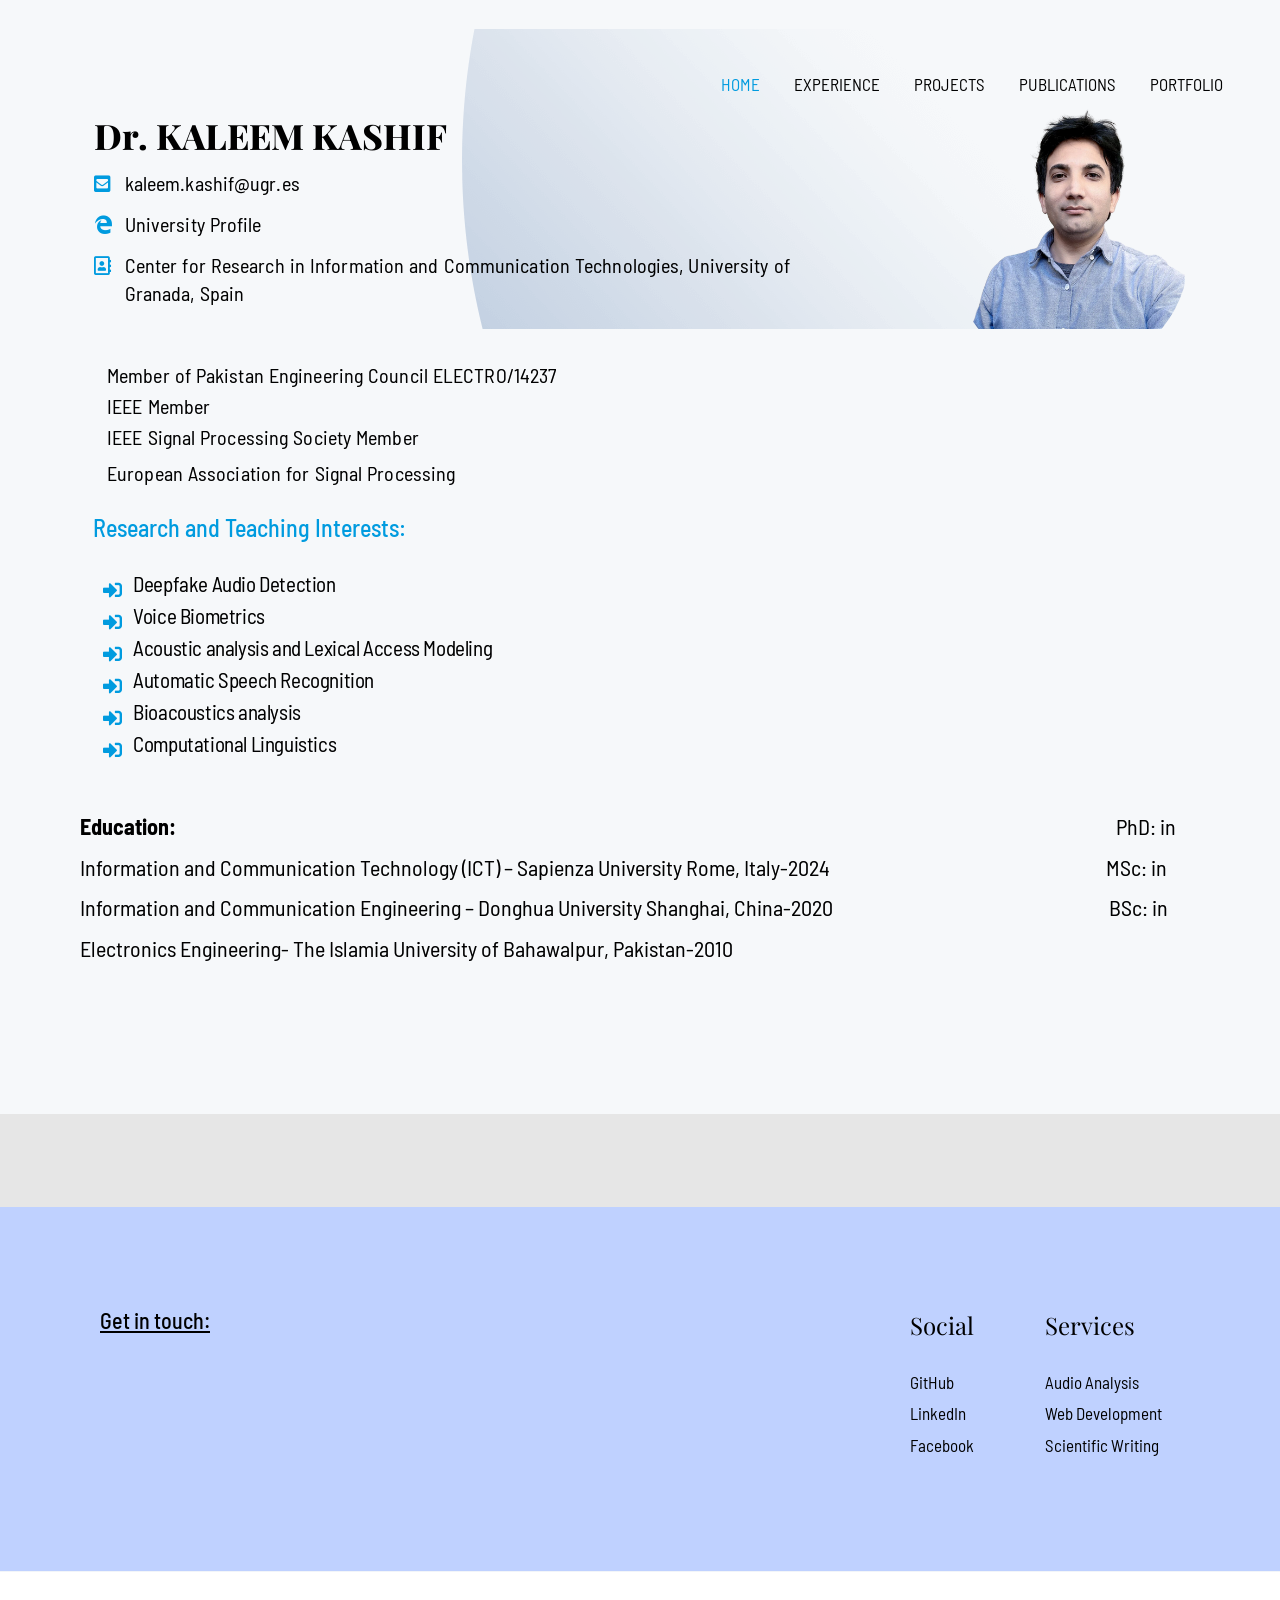
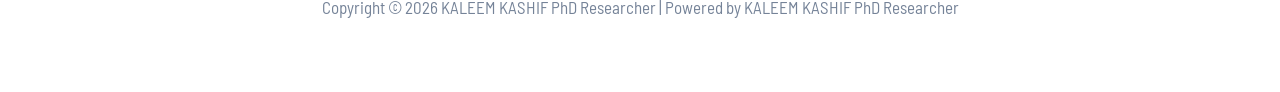
==== index.html @ 195ea8cd "Initial website upload" ====
<!DOCTYPE html>
<html lang="en-US">

<!-- Mirrored from engrkaleemkashif.com/ by HTTrack Website Copier/3.x [XR&CO'2014], Fri, 05 Jun 2026 17:39:29 GMT -->
<!-- Added by HTTrack --><meta http-equiv="content-type" content="text/html;charset=UTF-8" /><!-- /Added by HTTrack -->
<head>
<meta charset="UTF-8">
<meta name="viewport" content="width=device-width, initial-scale=1">
	<link rel="profile" href="https://gmpg.org/xfn/11"> 
	<title>KALEEM KASHIF PhD Researcher &#8211; KALEEM KASHIF PhD Researcher</title>
<meta name='robots' content='max-image-preview:large' />
<link rel='dns-prefetch' href='http://fonts.googleapis.com/' />
<link href='https://fonts.googleapis.com/' rel='preconnect' />
<link href='https://fonts.gstatic.com/' crossorigin='anonymous' rel='preconnect' />
<link rel="alternate" type="application/rss+xml" title="KALEEM KASHIF PhD Researcher &raquo; Feed" href="index.php/feed/index.html" />
<link rel="alternate" type="application/rss+xml" title="KALEEM KASHIF PhD Researcher &raquo; Comments Feed" href="index.php/comments/feed/index.html" />
<link rel="alternate" title="oEmbed (JSON)" type="application/json+oembed" href="index.php/wp-json/oembed/1.0/embed916d.json?url=https%3A%2F%2Fengrkaleemkashif.com%2F" />
<link rel="alternate" title="oEmbed (XML)" type="text/xml+oembed" href="index.php/wp-json/oembed/1.0/embedc854?url=https%3A%2F%2Fengrkaleemkashif.com%2F&amp;format=xml" />
<style id="wp-img-auto-sizes-contain-inline-css">
img:is([sizes=auto i],[sizes^="auto," i]){contain-intrinsic-size:3000px 1500px}
/*# sourceURL=wp-img-auto-sizes-contain-inline-css */
</style>
<link rel='stylesheet' id='astra-theme-css-css' href='wp-content/themes/astra/assets/css/minified/main.min9ca4.css?ver=4.13.4' media='all' />
<style id="astra-theme-css-inline-css">
.ast-no-sidebar .entry-content .alignfull {margin-left: calc( -50vw + 50%);margin-right: calc( -50vw + 50%);max-width: 100vw;width: 100vw;}.ast-no-sidebar .entry-content .alignwide {margin-left: calc(-41vw + 50%);margin-right: calc(-41vw + 50%);max-width: unset;width: unset;}.ast-no-sidebar .entry-content .alignfull .alignfull,.ast-no-sidebar .entry-content .alignfull .alignwide,.ast-no-sidebar .entry-content .alignwide .alignfull,.ast-no-sidebar .entry-content .alignwide .alignwide,.ast-no-sidebar .entry-content .wp-block-column .alignfull,.ast-no-sidebar .entry-content .wp-block-column .alignwide{width: 100%;margin-left: auto;margin-right: auto;}.wp-block-gallery,.blocks-gallery-grid {margin: 0;}.wp-block-separator {max-width: 100px;}.wp-block-separator.is-style-wide,.wp-block-separator.is-style-dots {max-width: none;}.entry-content .has-2-columns .wp-block-column:first-child {padding-right: 10px;}.entry-content .has-2-columns .wp-block-column:last-child {padding-left: 10px;}@media (max-width: 782px) {.entry-content .wp-block-columns .wp-block-column {flex-basis: 100%;}.entry-content .has-2-columns .wp-block-column:first-child {padding-right: 0;}.entry-content .has-2-columns .wp-block-column:last-child {padding-left: 0;}}body .entry-content .wp-block-latest-posts {margin-left: 0;}body .entry-content .wp-block-latest-posts li {list-style: none;}.ast-no-sidebar .ast-container .entry-content .wp-block-latest-posts {margin-left: 0;}.ast-header-break-point .entry-content .alignwide {margin-left: auto;margin-right: auto;}.entry-content .blocks-gallery-item img {margin-bottom: auto;}.wp-block-pullquote {border-top: 4px solid #555d66;border-bottom: 4px solid #555d66;color: #40464d;}:root{--ast-post-nav-space:0;--ast-container-default-xlg-padding:6.67em;--ast-container-default-lg-padding:5.67em;--ast-container-default-slg-padding:4.34em;--ast-container-default-md-padding:3.34em;--ast-container-default-sm-padding:6.67em;--ast-container-default-xs-padding:2.4em;--ast-container-default-xxs-padding:1.4em;--ast-code-block-background:#EEEEEE;--ast-comment-inputs-background:#FAFAFA;--ast-normal-container-width:1200px;--ast-narrow-container-width:750px;--ast-blog-title-font-weight:normal;--ast-blog-meta-weight:inherit;--ast-global-color-primary:var(--ast-global-color-5);--ast-global-color-secondary:var(--ast-global-color-4);--ast-global-color-alternate-background:var(--ast-global-color-7);--ast-global-color-subtle-background:var(--ast-global-color-6);--ast-bg-style-guide:var( --ast-global-color-secondary,var(--ast-global-color-5) );--ast-shadow-style-guide:0px 0px 4px 0 #00000057;--ast-global-dark-bg-style:#fff;--ast-global-dark-lfs:#fbfbfb;--ast-widget-bg-color:#fafafa;--ast-wc-container-head-bg-color:#fbfbfb;--ast-title-layout-bg:#eeeeee;--ast-search-border-color:#e7e7e7;--ast-lifter-hover-bg:#e6e6e6;--ast-gallery-block-color:#000;--srfm-color-input-label:var(--ast-global-color-2);}html{font-size:106.25%;}a,.page-title{color:var(--ast-global-color-2);}a:hover,a:focus{color:var(--ast-global-color-1);}body,button,input,select,textarea,.ast-button,.ast-custom-button{font-family:'Barlow Semi Condensed',sans-serif;font-weight:400;font-size:17px;font-size:1rem;}blockquote{color:var(--ast-global-color-3);}h1,h2,h3,h4,h5,h6,.entry-content :where(h1,h2,h3,h4,h5,h6),.site-title,.site-title a{font-family:'Barlow Semi Condensed',sans-serif;font-weight:500;}.site-title{font-size:35px;font-size:2.0588235294118rem;display:block;}.site-header .site-description{font-size:15px;font-size:0.88235294117647rem;display:block;}.entry-title{font-size:30px;font-size:1.7647058823529rem;}.archive .ast-article-post .ast-article-inner,.blog .ast-article-post .ast-article-inner,.archive .ast-article-post .ast-article-inner:hover,.blog .ast-article-post .ast-article-inner:hover{overflow:hidden;}h1,.entry-content :where(h1){font-size:83px;font-size:4.8823529411765rem;font-weight:800;font-family:'Playfair Display',serif;line-height:1.4em;}h2,.entry-content :where(h2){font-size:50px;font-size:2.9411764705882rem;font-weight:800;font-family:'Playfair Display',serif;line-height:1.3em;}h3,.entry-content :where(h3){font-size:35px;font-size:2.0588235294118rem;font-weight:800;font-family:'Playfair Display',serif;line-height:1.3em;}h4,.entry-content :where(h4){font-size:22px;font-size:1.2941176470588rem;line-height:1.2em;font-family:'Barlow Semi Condensed',sans-serif;}h5,.entry-content :where(h5){font-size:20px;font-size:1.1764705882353rem;line-height:1.2em;font-family:'Barlow Semi Condensed',sans-serif;}h6,.entry-content :where(h6){font-size:17px;font-size:1rem;line-height:1.25em;font-family:'Barlow Semi Condensed',sans-serif;}::selection{background-color:var(--ast-global-color-0);color:#ffffff;}body,h1,h2,h3,h4,h5,h6,.entry-title a,.entry-content :where(h1,h2,h3,h4,h5,h6){color:var(--ast-global-color-3);}.tagcloud a:hover,.tagcloud a:focus,.tagcloud a.current-item{color:#ffffff;border-color:var(--ast-global-color-2);background-color:var(--ast-global-color-2);}input:focus,input[type="text"]:focus,input[type="email"]:focus,input[type="url"]:focus,input[type="password"]:focus,input[type="reset"]:focus,input[type="search"]:focus,textarea:focus{border-color:var(--ast-global-color-2);}input[type="radio"]:checked,input[type=reset],input[type="checkbox"]:checked,input[type="checkbox"]:hover:checked,input[type="checkbox"]:focus:checked,input[type=range]::-webkit-slider-thumb{border-color:var(--ast-global-color-2);background-color:var(--ast-global-color-2);box-shadow:none;}.site-footer a:hover + .post-count,.site-footer a:focus + .post-count{background:var(--ast-global-color-2);border-color:var(--ast-global-color-2);}.single .nav-links .nav-previous,.single .nav-links .nav-next{color:var(--ast-global-color-2);}.entry-meta,.entry-meta *{line-height:1.45;color:var(--ast-global-color-2);}.entry-meta a:not(.ast-button):hover,.entry-meta a:not(.ast-button):hover *,.entry-meta a:not(.ast-button):focus,.entry-meta a:not(.ast-button):focus *,.page-links > .page-link,.page-links .page-link:hover,.post-navigation a:hover{color:var(--ast-global-color-1);}#cat option,.secondary .calendar_wrap thead a,.secondary .calendar_wrap thead a:visited{color:var(--ast-global-color-2);}.secondary .calendar_wrap #today,.ast-progress-val span{background:var(--ast-global-color-2);}.secondary a:hover + .post-count,.secondary a:focus + .post-count{background:var(--ast-global-color-2);border-color:var(--ast-global-color-2);}.calendar_wrap #today > a{color:#ffffff;}.page-links .page-link,.single .post-navigation a{color:var(--ast-global-color-2);}.ast-search-menu-icon .search-form button.search-submit{padding:0 4px;}.ast-search-menu-icon form.search-form{padding-right:0;}.ast-header-search .ast-search-menu-icon.ast-dropdown-active .search-form,.ast-header-search .ast-search-menu-icon.ast-dropdown-active .search-field:focus{transition:all 0.2s;}.search-form input.search-field:focus{outline:none;}.ast-mobile-header-content .ast-builder-layout-element:not(.ast-builder-menu):not(.ast-header-divider-element),.ast-mobile-popup-content .ast-builder-layout-element:not(.ast-builder-menu):not(.ast-header-divider-element){padding:15px 20px;}.widget-title,.widget .wp-block-heading{font-size:24px;font-size:1.4117647058824rem;color:var(--ast-global-color-3);}.ast-search-menu-icon.slide-search a:focus-visible:focus-visible,.astra-search-icon:focus-visible,#close:focus-visible,a:focus-visible,.ast-menu-toggle:focus-visible,.site .skip-link:focus-visible,.wp-block-loginout input:focus-visible,.wp-block-search.wp-block-search__button-inside .wp-block-search__inside-wrapper,.ast-header-navigation-arrow:focus-visible,.ast-orders-table__row .ast-orders-table__cell:focus-visible,a#ast-apply-coupon:focus-visible,#ast-apply-coupon:focus-visible,#close:focus-visible,.button.search-submit:focus-visible,#search_submit:focus,.normal-search:focus-visible,.ast-header-account-wrap:focus-visible,.astra-cart-drawer-close:focus,.ast-single-variation:focus,.ast-button:focus,.ast-builder-button-wrap:has(.ast-custom-button-link:focus),.ast-builder-button-wrap .ast-custom-button-link:focus{outline-style:dotted;outline-color:inherit;outline-width:thin;}input:focus,input[type="text"]:focus,input[type="email"]:focus,input[type="url"]:focus,input[type="password"]:focus,input[type="reset"]:focus,input[type="search"]:focus,input[type="number"]:focus,textarea:focus,.wp-block-search__input:focus,[data-section="section-header-mobile-trigger"] .ast-button-wrap .ast-mobile-menu-trigger-minimal:focus,.ast-mobile-popup-drawer.active .menu-toggle-close:focus,#ast-scroll-top:focus,#coupon_code:focus,#ast-coupon-code:focus{border-style:dotted;border-color:inherit;border-width:thin;}input{outline:none;}.ast-logo-title-inline .site-logo-img{padding-right:1em;}body .ast-oembed-container *{position:absolute;top:0;width:100%;height:100%;left:0;}body .wp-block-embed-pocket-casts .ast-oembed-container *{position:unset;}.ast-single-post-featured-section + article {margin-top: 2em;}.site-content .ast-single-post-featured-section img {width: 100%;overflow: hidden;object-fit: cover;}.site > .ast-single-related-posts-container {margin-top: 0;}@media (min-width: 922px) {.ast-desktop .ast-container--narrow {max-width: var(--ast-narrow-container-width);margin: 0 auto;}}.ast-page-builder-template .hentry {margin: 0;}.ast-page-builder-template .site-content > .ast-container {max-width: 100%;padding: 0;}.ast-page-builder-template .site .site-content #primary {padding: 0;margin: 0;}.ast-page-builder-template .no-results {text-align: center;margin: 4em auto;}.ast-page-builder-template .ast-pagination {padding: 2em;}.ast-page-builder-template .entry-header.ast-no-title.ast-no-thumbnail {margin-top: 0;}.ast-page-builder-template .entry-header.ast-header-without-markup {margin-top: 0;margin-bottom: 0;}.ast-page-builder-template .entry-header.ast-no-title.ast-no-meta {margin-bottom: 0;}.ast-page-builder-template.single .post-navigation {padding-bottom: 2em;}.ast-page-builder-template.single-post .site-content > .ast-container {max-width: 100%;}.ast-page-builder-template .entry-header {margin-top: 4em;margin-left: auto;margin-right: auto;padding-left: 20px;padding-right: 20px;}.single.ast-page-builder-template .entry-header {padding-left: 20px;padding-right: 20px;}.ast-page-builder-template .ast-archive-description {margin: 4em auto 0;padding-left: 20px;padding-right: 20px;}.ast-page-builder-template.ast-no-sidebar .entry-content .alignwide {margin-left: 0;margin-right: 0;}@media (max-width:921.99px){#ast-desktop-header{display:none;}}@media (min-width:922px){#ast-mobile-header{display:none;}}.wp-block-buttons.aligncenter{justify-content:center;}@media (max-width:921px){.ast-theme-transparent-header #primary,.ast-theme-transparent-header #secondary{padding:0;}}@media (max-width:921px){.ast-plain-container.ast-no-sidebar #primary{padding:0;}}.ast-plain-container.ast-no-sidebar #primary{margin-top:0;margin-bottom:0;}@media (min-width:1200px){.wp-block-group .has-background{padding:20px;}}@media (min-width:1200px){.ast-no-sidebar.ast-separate-container .entry-content .wp-block-group.alignwide,.ast-no-sidebar.ast-separate-container .entry-content .wp-block-cover.alignwide{margin-left:-20px;margin-right:-20px;padding-left:20px;padding-right:20px;}.ast-no-sidebar.ast-separate-container .entry-content .wp-block-cover.alignfull,.ast-no-sidebar.ast-separate-container .entry-content .wp-block-group.alignfull{margin-left:-6.67em;margin-right:-6.67em;padding-left:6.67em;padding-right:6.67em;}}@media (min-width:1200px){.wp-block-cover-image.alignwide .wp-block-cover__inner-container,.wp-block-cover.alignwide .wp-block-cover__inner-container,.wp-block-cover-image.alignfull .wp-block-cover__inner-container,.wp-block-cover.alignfull .wp-block-cover__inner-container{width:100%;}}.wp-block-columns{margin-bottom:unset;}.wp-block-image.size-full{margin:2rem 0;}.wp-block-separator.has-background{padding:0;}.wp-block-gallery{margin-bottom:1.6em;}.wp-block-group{padding-top:4em;padding-bottom:4em;}.wp-block-group__inner-container .wp-block-columns:last-child,.wp-block-group__inner-container :last-child,.wp-block-table table{margin-bottom:0;}.blocks-gallery-grid{width:100%;}.wp-block-navigation-link__content{padding:5px 0;}.wp-block-group .wp-block-group .has-text-align-center,.wp-block-group .wp-block-column .has-text-align-center{max-width:100%;}.has-text-align-center{margin:0 auto;}@media (min-width:1200px){.wp-block-cover__inner-container,.alignwide .wp-block-group__inner-container,.alignfull .wp-block-group__inner-container{max-width:1200px;margin:0 auto;}.wp-block-group.alignnone,.wp-block-group.aligncenter,.wp-block-group.alignleft,.wp-block-group.alignright,.wp-block-group.alignwide,.wp-block-columns.alignwide{margin:2rem 0 1rem 0;}}@media (max-width:1200px){.wp-block-group{padding:3em;}.wp-block-group .wp-block-group{padding:1.5em;}.wp-block-columns,.wp-block-column{margin:1rem 0;}}@media (min-width:921px){.wp-block-columns .wp-block-group{padding:2em;}}@media (max-width:544px){.wp-block-cover-image .wp-block-cover__inner-container,.wp-block-cover .wp-block-cover__inner-container{width:unset;}.wp-block-cover,.wp-block-cover-image{padding:2em 0;}.wp-block-group,.wp-block-cover{padding:2em;}.wp-block-media-text__media img,.wp-block-media-text__media video{width:unset;max-width:100%;}.wp-block-media-text.has-background .wp-block-media-text__content{padding:1em;}}.wp-block-image.aligncenter{margin-left:auto;margin-right:auto;}.wp-block-table.aligncenter{margin-left:auto;margin-right:auto;}@media (min-width:544px){.entry-content .wp-block-media-text.has-media-on-the-right .wp-block-media-text__content{padding:0 8% 0 0;}.entry-content .wp-block-media-text .wp-block-media-text__content{padding:0 0 0 8%;}.ast-plain-container .site-content .entry-content .has-custom-content-position.is-position-bottom-left > *,.ast-plain-container .site-content .entry-content .has-custom-content-position.is-position-bottom-right > *,.ast-plain-container .site-content .entry-content .has-custom-content-position.is-position-top-left > *,.ast-plain-container .site-content .entry-content .has-custom-content-position.is-position-top-right > *,.ast-plain-container .site-content .entry-content .has-custom-content-position.is-position-center-right > *,.ast-plain-container .site-content .entry-content .has-custom-content-position.is-position-center-left > *{margin:0;}}@media (max-width:544px){.entry-content .wp-block-media-text .wp-block-media-text__content{padding:8% 0;}.wp-block-media-text .wp-block-media-text__media img{width:auto;max-width:100%;}}.wp-block-button.is-style-outline .wp-block-button__link{border-color:rgba(0,0,0,0);border-top-width:2px;border-right-width:2px;border-bottom-width:2px;border-left-width:2px;}div.wp-block-button.is-style-outline > .wp-block-button__link:not(.has-text-color),div.wp-block-button.wp-block-button__link.is-style-outline:not(.has-text-color){color:rgba(0,0,0,0);}.wp-block-button.is-style-outline .wp-block-button__link:hover,.wp-block-buttons .wp-block-button.is-style-outline .wp-block-button__link:focus,.wp-block-buttons .wp-block-button.is-style-outline > .wp-block-button__link:not(.has-text-color):hover,.wp-block-buttons .wp-block-button.wp-block-button__link.is-style-outline:not(.has-text-color):hover{color:var(--ast-global-color-2);background-color:rgba(0,0,0,0);border-color:rgba(0,0,0,0);}.post-page-numbers.current .page-link,.ast-pagination .page-numbers.current{color:#ffffff;border-color:var(--ast-global-color-0);background-color:var(--ast-global-color-0);}@media (max-width:921px){.wp-block-button.is-style-outline .wp-block-button__link{padding-top:calc(15px - 2px);padding-right:calc(30px - 2px);padding-bottom:calc(15px - 2px);padding-left:calc(30px - 2px);}}@media (max-width:544px){.wp-block-button.is-style-outline .wp-block-button__link{padding-top:calc(15px - 2px);padding-right:calc(30px - 2px);padding-bottom:calc(15px - 2px);padding-left:calc(30px - 2px);}}@media (min-width:544px){.entry-content > .alignleft{margin-right:20px;}.entry-content > .alignright{margin-left:20px;}.wp-block-group.has-background{padding:20px;}}.wp-block-buttons .wp-block-button.is-style-outline .wp-block-button__link.wp-element-button,.ast-outline-button,.wp-block-uagb-buttons-child .uagb-buttons-repeater.ast-outline-button{border-color:rgba(0,0,0,0);border-top-width:2px;border-right-width:2px;border-bottom-width:2px;border-left-width:2px;font-family:inherit;font-weight:inherit;font-size:16px;font-size:0.94117647058824rem;line-height:1em;border-top-left-radius:2px;border-top-right-radius:2px;border-bottom-right-radius:2px;border-bottom-left-radius:2px;}.wp-block-buttons .wp-block-button.is-style-outline > .wp-block-button__link:not(.has-text-color),.wp-block-buttons .wp-block-button.wp-block-button__link.is-style-outline:not(.has-text-color),.ast-outline-button{color:rgba(0,0,0,0);}.wp-block-button.is-style-outline .wp-block-button__link:hover,.wp-block-buttons .wp-block-button.is-style-outline .wp-block-button__link:focus,.wp-block-buttons .wp-block-button.is-style-outline > .wp-block-button__link:not(.has-text-color):hover,.wp-block-buttons .wp-block-button.wp-block-button__link.is-style-outline:not(.has-text-color):hover,.ast-outline-button:hover,.ast-outline-button:focus,.wp-block-uagb-buttons-child .uagb-buttons-repeater.ast-outline-button:hover,.wp-block-uagb-buttons-child .uagb-buttons-repeater.ast-outline-button:focus{color:var(--ast-global-color-2);background-color:rgba(0,0,0,0);border-color:rgba(0,0,0,0);}.wp-block-button .wp-block-button__link.wp-element-button.is-style-outline:not(.has-background),.wp-block-button.is-style-outline>.wp-block-button__link.wp-element-button:not(.has-background),.ast-outline-button{background-color:rgba(0,0,0,0);}.entry-content[data-ast-blocks-layout] > figure{margin-bottom:1em;}.elementor-widget-container .elementor-loop-container .e-loop-item[data-elementor-type="loop-item"]{width:100%;}@media (max-width:921px){.ast-left-sidebar #content > .ast-container{display:flex;flex-direction:column-reverse;width:100%;}.ast-separate-container .ast-article-post,.ast-separate-container .ast-article-single{padding:1.5em 2.14em;}.ast-author-box img.avatar{margin:20px 0 0 0;}}@media (min-width:922px){.ast-separate-container.ast-right-sidebar #primary,.ast-separate-container.ast-left-sidebar #primary{border:0;}.search-no-results.ast-separate-container #primary{margin-bottom:4em;}}.elementor-widget-button .elementor-button{border-style:solid;text-decoration:none;border-top-width:0;border-right-width:0;border-left-width:0;border-bottom-width:0;}body .elementor-button.elementor-size-sm,body .elementor-button.elementor-size-xs,body .elementor-button.elementor-size-md,body .elementor-button.elementor-size-lg,body .elementor-button.elementor-size-xl,body .elementor-button{border-top-left-radius:2px;border-top-right-radius:2px;border-bottom-right-radius:2px;border-bottom-left-radius:2px;padding-top:0px;padding-right:0px;padding-bottom:0px;padding-left:0px;}.wp-block-button .wp-block-button__link ,.elementor-widget-button .elementor-button,.elementor-widget-button .elementor-button:visited{color:var(--ast-global-color-0);}.elementor-widget-button .elementor-button{border-color:rgba(0,0,0,0);background-color:rgba(0,0,0,0);}.elementor-widget-button .elementor-button:hover,.elementor-widget-button .elementor-button:focus{color:var(--ast-global-color-2);background-color:rgba(0,0,0,0);border-color:rgba(0,0,0,0);}.elementor-widget-button .elementor-button{font-size:16px;font-size:0.94117647058824rem;line-height:1em;text-transform:uppercase;letter-spacing:2px;}body .elementor-button.elementor-size-sm,body .elementor-button.elementor-size-xs,body .elementor-button.elementor-size-md,body .elementor-button.elementor-size-lg,body .elementor-button.elementor-size-xl,body .elementor-button{font-size:16px;font-size:0.94117647058824rem;}.wp-block-button .wp-block-button__link:hover,.wp-block-button .wp-block-button__link:focus{color:var(--ast-global-color-2);background-color:rgba(0,0,0,0);border-color:rgba(0,0,0,0);}.elementor-widget-heading h1.elementor-heading-title{line-height:1.4em;}.elementor-widget-heading h2.elementor-heading-title{line-height:1.3em;}.elementor-widget-heading h3.elementor-heading-title{line-height:1.3em;}.elementor-widget-heading h4.elementor-heading-title{line-height:1.2em;}.elementor-widget-heading h5.elementor-heading-title{line-height:1.2em;}.elementor-widget-heading h6.elementor-heading-title{line-height:1.25em;}.wp-block-button .wp-block-button__link{border:none;background-color:rgba(0,0,0,0);color:var(--ast-global-color-0);font-family:inherit;font-weight:inherit;line-height:1em;text-transform:uppercase;letter-spacing:2px;font-size:16px;font-size:0.94117647058824rem;padding:15px 30px;border-top-left-radius:2px;border-top-right-radius:2px;border-bottom-right-radius:2px;border-bottom-left-radius:2px;}.wp-block-button.is-style-outline .wp-block-button__link{border-style:solid;border-top-width:2px;border-right-width:2px;border-left-width:2px;border-bottom-width:2px;border-color:rgba(0,0,0,0);padding-top:calc(15px - 2px);padding-right:calc(30px - 2px);padding-bottom:calc(15px - 2px);padding-left:calc(30px - 2px);}@media (max-width:921px){.wp-block-button .wp-block-button__link{border:none;padding:15px 30px;}.wp-block-button.is-style-outline .wp-block-button__link{padding-top:calc(15px - 2px);padding-right:calc(30px - 2px);padding-bottom:calc(15px - 2px);padding-left:calc(30px - 2px);}}@media (max-width:544px){.wp-block-button .wp-block-button__link{border:none;padding:15px 30px;}.wp-block-button.is-style-outline .wp-block-button__link{padding-top:calc(15px - 2px);padding-right:calc(30px - 2px);padding-bottom:calc(15px - 2px);padding-left:calc(30px - 2px);}}.menu-toggle,button,.ast-button,.ast-custom-button,.button,input#submit,input[type="button"],input[type="submit"],input[type="reset"]{border-style:solid;border-top-width:0;border-right-width:0;border-left-width:0;border-bottom-width:0;color:var(--ast-global-color-0);border-color:rgba(0,0,0,0);background-color:rgba(0,0,0,0);padding-top:0px;padding-right:0px;padding-bottom:0px;padding-left:0px;font-family:inherit;font-weight:inherit;font-size:16px;font-size:0.94117647058824rem;line-height:1em;text-transform:uppercase;letter-spacing:2px;border-top-left-radius:2px;border-top-right-radius:2px;border-bottom-right-radius:2px;border-bottom-left-radius:2px;}button:focus,.menu-toggle:hover,button:hover,.ast-button:hover,.ast-custom-button:hover .button:hover,.ast-custom-button:hover ,input[type=reset]:hover,input[type=reset]:focus,input#submit:hover,input#submit:focus,input[type="button"]:hover,input[type="button"]:focus,input[type="submit"]:hover,input[type="submit"]:focus{color:var(--ast-global-color-2);background-color:rgba(0,0,0,0);border-color:rgba(0,0,0,0);}@media (max-width:921px){.ast-mobile-header-stack .main-header-bar .ast-search-menu-icon{display:inline-block;}.ast-header-break-point.ast-header-custom-item-outside .ast-mobile-header-stack .main-header-bar .ast-search-icon{margin:0;}.ast-comment-avatar-wrap img{max-width:2.5em;}.ast-comment-meta{padding:0 1.8888em 1.3333em;}.ast-separate-container .ast-comment-list li.depth-1{padding:1.5em 2.14em;}.ast-separate-container .comment-respond{padding:2em 2.14em;}}@media (min-width:544px){.ast-container{max-width:100%;}}@media (max-width:544px){.ast-separate-container .ast-article-post,.ast-separate-container .ast-article-single,.ast-separate-container .comments-title,.ast-separate-container .ast-archive-description{padding:1.5em 1em;}.ast-separate-container #content .ast-container{padding-left:0.54em;padding-right:0.54em;}.ast-separate-container .ast-comment-list .bypostauthor{padding:.5em;}.ast-search-menu-icon.ast-dropdown-active .search-field{width:170px;}} #ast-mobile-header .ast-site-header-cart-li a{pointer-events:none;}body,.ast-separate-container{background-color:var(--ast-global-color-4);background-image:none;}.ast-no-sidebar.ast-separate-container .entry-content .alignfull {margin-left: -6.67em;margin-right: -6.67em;width: auto;}@media (max-width: 1200px) {.ast-no-sidebar.ast-separate-container .entry-content .alignfull {margin-left: -2.4em;margin-right: -2.4em;}}@media (max-width: 768px) {.ast-no-sidebar.ast-separate-container .entry-content .alignfull {margin-left: -2.14em;margin-right: -2.14em;}}@media (max-width: 544px) {.ast-no-sidebar.ast-separate-container .entry-content .alignfull {margin-left: -1em;margin-right: -1em;}}.ast-no-sidebar.ast-separate-container .entry-content .alignwide {margin-left: -20px;margin-right: -20px;}.ast-no-sidebar.ast-separate-container .entry-content .wp-block-column .alignfull,.ast-no-sidebar.ast-separate-container .entry-content .wp-block-column .alignwide {margin-left: auto;margin-right: auto;width: 100%;}@media (max-width:921px){.site-title{display:none;}.site-header .site-description{display:none;}h1,.entry-content :where(h1){font-size:60px;}h2,.entry-content :where(h2){font-size:43px;}h3,.entry-content :where(h3){font-size:30px;}}@media (max-width:544px){.site-title{display:none;}.site-header .site-description{display:none;}h1,.entry-content :where(h1){font-size:45px;}h2,.entry-content :where(h2){font-size:35px;}h3,.entry-content :where(h3){font-size:20px;}}@media (max-width:921px){html{font-size:96.9%;}}@media (max-width:544px){html{font-size:96.9%;}}@media (min-width:922px){.ast-container{max-width:1240px;}}@media (min-width:922px){.site-content .ast-container{display:flex;}}@media (max-width:921px){.site-content .ast-container{flex-direction:column;}}@media (min-width:922px){.main-header-menu .sub-menu .menu-item.ast-left-align-sub-menu:hover > .sub-menu,.main-header-menu .sub-menu .menu-item.ast-left-align-sub-menu.focus > .sub-menu{margin-left:-0px;}}.ast-theme-transparent-header [data-section="section-header-mobile-trigger"] .ast-button-wrap .mobile-menu-toggle-icon .ast-mobile-svg{fill:var(--ast-global-color-2);}.ast-theme-transparent-header [data-section="section-header-mobile-trigger"] .ast-button-wrap .mobile-menu-wrap .mobile-menu{color:var(--ast-global-color-2);}.ast-theme-transparent-header [data-section="section-header-mobile-trigger"] .ast-button-wrap .ast-mobile-menu-trigger-fill,.ast-theme-transparent-header [data-section="section-header-mobile-trigger"] .ast-button-wrap .ast-mobile-menu-trigger-minimal{color:var(--ast-global-color-2);border:none;}.site .comments-area{padding-bottom:3em;}blockquote {padding: 1.2em;}:root .has-ast-global-color-0-color{color:var(--ast-global-color-0);}:root .has-ast-global-color-0-background-color{background-color:var(--ast-global-color-0);}:root .wp-block-button .has-ast-global-color-0-color{color:var(--ast-global-color-0);}:root .wp-block-button .has-ast-global-color-0-background-color{background-color:var(--ast-global-color-0);}:root .has-ast-global-color-1-color{color:var(--ast-global-color-1);}:root .has-ast-global-color-1-background-color{background-color:var(--ast-global-color-1);}:root .wp-block-button .has-ast-global-color-1-color{color:var(--ast-global-color-1);}:root .wp-block-button .has-ast-global-color-1-background-color{background-color:var(--ast-global-color-1);}:root .has-ast-global-color-2-color{color:var(--ast-global-color-2);}:root .has-ast-global-color-2-background-color{background-color:var(--ast-global-color-2);}:root .wp-block-button .has-ast-global-color-2-color{color:var(--ast-global-color-2);}:root .wp-block-button .has-ast-global-color-2-background-color{background-color:var(--ast-global-color-2);}:root .has-ast-global-color-3-color{color:var(--ast-global-color-3);}:root .has-ast-global-color-3-background-color{background-color:var(--ast-global-color-3);}:root .wp-block-button .has-ast-global-color-3-color{color:var(--ast-global-color-3);}:root .wp-block-button .has-ast-global-color-3-background-color{background-color:var(--ast-global-color-3);}:root .has-ast-global-color-4-color{color:var(--ast-global-color-4);}:root .has-ast-global-color-4-background-color{background-color:var(--ast-global-color-4);}:root .wp-block-button .has-ast-global-color-4-color{color:var(--ast-global-color-4);}:root .wp-block-button .has-ast-global-color-4-background-color{background-color:var(--ast-global-color-4);}:root .has-ast-global-color-5-color{color:var(--ast-global-color-5);}:root .has-ast-global-color-5-background-color{background-color:var(--ast-global-color-5);}:root .wp-block-button .has-ast-global-color-5-color{color:var(--ast-global-color-5);}:root .wp-block-button .has-ast-global-color-5-background-color{background-color:var(--ast-global-color-5);}:root .has-ast-global-color-6-color{color:var(--ast-global-color-6);}:root .has-ast-global-color-6-background-color{background-color:var(--ast-global-color-6);}:root .wp-block-button .has-ast-global-color-6-color{color:var(--ast-global-color-6);}:root .wp-block-button .has-ast-global-color-6-background-color{background-color:var(--ast-global-color-6);}:root .has-ast-global-color-7-color{color:var(--ast-global-color-7);}:root .has-ast-global-color-7-background-color{background-color:var(--ast-global-color-7);}:root .wp-block-button .has-ast-global-color-7-color{color:var(--ast-global-color-7);}:root .wp-block-button .has-ast-global-color-7-background-color{background-color:var(--ast-global-color-7);}:root .has-ast-global-color-8-color{color:var(--ast-global-color-8);}:root .has-ast-global-color-8-background-color{background-color:var(--ast-global-color-8);}:root .wp-block-button .has-ast-global-color-8-color{color:var(--ast-global-color-8);}:root .wp-block-button .has-ast-global-color-8-background-color{background-color:var(--ast-global-color-8);}:root{--ast-global-color-0:#009bdf;--ast-global-color-1:#009bdf;--ast-global-color-2:#000000;--ast-global-color-3:#758398;--ast-global-color-4:#f6f8fa;--ast-global-color-5:#ffffff;--ast-global-color-6:#243673;--ast-global-color-7:#FBFCFF;--ast-global-color-8:#BFD1FF;}:root {--ast-border-color : #dddddd;}.ast-single-entry-banner {-js-display: flex;display: flex;flex-direction: column;justify-content: center;text-align: center;position: relative;background: var(--ast-title-layout-bg);}.ast-single-entry-banner[data-banner-layout="layout-1"] {max-width: 1200px;background: inherit;padding: 20px 0;}.ast-single-entry-banner[data-banner-width-type="custom"] {margin: 0 auto;width: 100%;}.ast-single-entry-banner + .site-content .entry-header {margin-bottom: 0;}.site .ast-author-avatar {--ast-author-avatar-size: ;}a.ast-underline-text {text-decoration: underline;}.ast-container > .ast-terms-link {position: relative;display: block;}a.ast-button.ast-badge-tax {padding: 4px 8px;border-radius: 3px;font-size: inherit;}header.entry-header{text-align:left;}header.entry-header .entry-title{font-size:30px;font-size:1.7647058823529rem;}header.entry-header > *:not(:last-child){margin-bottom:10px;}@media (max-width:921px){header.entry-header{text-align:left;}}@media (max-width:544px){header.entry-header{text-align:left;}}.ast-archive-entry-banner {-js-display: flex;display: flex;flex-direction: column;justify-content: center;text-align: center;position: relative;background: var(--ast-title-layout-bg);}.ast-archive-entry-banner[data-banner-width-type="custom"] {margin: 0 auto;width: 100%;}.ast-archive-entry-banner[data-banner-layout="layout-1"] {background: inherit;padding: 20px 0;text-align: left;}body.archive .ast-archive-description{max-width:1200px;width:100%;text-align:left;padding-top:3em;padding-right:3em;padding-bottom:3em;padding-left:3em;}body.archive .ast-archive-description .ast-archive-title,body.archive .ast-archive-description .ast-archive-title *{font-size:40px;font-size:2.3529411764706rem;}body.archive .ast-archive-description > *:not(:last-child){margin-bottom:10px;}@media (max-width:921px){body.archive .ast-archive-description{text-align:left;}}@media (max-width:544px){body.archive .ast-archive-description{text-align:left;}}.ast-theme-transparent-header #masthead .site-logo-img .transparent-custom-logo .astra-logo-svg{width:150px;}.ast-theme-transparent-header #masthead .site-logo-img .transparent-custom-logo img{ max-width:150px; width:150px;}@media (max-width:921px){.ast-theme-transparent-header #masthead .site-logo-img .transparent-custom-logo .astra-logo-svg{width:120px;}.ast-theme-transparent-header #masthead .site-logo-img .transparent-custom-logo img{ max-width:120px; width:120px;}}@media (max-width:543px){.ast-theme-transparent-header #masthead .site-logo-img .transparent-custom-logo .astra-logo-svg{width:100px;}.ast-theme-transparent-header #masthead .site-logo-img .transparent-custom-logo img{ max-width:100px; width:100px;}}@media (min-width:922px){.ast-theme-transparent-header #masthead{position:absolute;left:0;right:0;}.ast-theme-transparent-header .main-header-bar,.ast-theme-transparent-header.ast-header-break-point .main-header-bar{background:none;}body.elementor-editor-active.ast-theme-transparent-header #masthead,.fl-builder-edit .ast-theme-transparent-header #masthead,body.vc_editor.ast-theme-transparent-header #masthead,body.brz-ed.ast-theme-transparent-header #masthead{z-index:0;}.ast-header-break-point.ast-replace-site-logo-transparent.ast-theme-transparent-header .custom-mobile-logo-link{display:none;}.ast-header-break-point.ast-replace-site-logo-transparent.ast-theme-transparent-header .transparent-custom-logo{display:inline-block;}.ast-theme-transparent-header .ast-above-header,.ast-theme-transparent-header .ast-above-header.ast-above-header-bar{background-image:none;background-color:transparent;}.ast-theme-transparent-header .ast-below-header,.ast-theme-transparent-header .ast-below-header.ast-below-header-bar{background-image:none;background-color:transparent;}}.ast-theme-transparent-header .ast-builder-menu .main-header-menu,.ast-theme-transparent-header .ast-builder-menu .main-header-menu .menu-link,.ast-theme-transparent-header [CLASS*="ast-builder-menu-"] .main-header-menu .menu-item > .menu-link,.ast-theme-transparent-header .ast-masthead-custom-menu-items,.ast-theme-transparent-header .ast-masthead-custom-menu-items a,.ast-theme-transparent-header .ast-builder-menu .main-header-menu .menu-item > .ast-menu-toggle,.ast-theme-transparent-header .ast-builder-menu .main-header-menu .menu-item > .ast-menu-toggle,.ast-theme-transparent-header .ast-above-header-navigation a,.ast-header-break-point.ast-theme-transparent-header .ast-above-header-navigation a,.ast-header-break-point.ast-theme-transparent-header .ast-above-header-navigation > ul.ast-above-header-menu > .menu-item-has-children:not(.current-menu-item) > .ast-menu-toggle,.ast-theme-transparent-header .ast-below-header-menu,.ast-theme-transparent-header .ast-below-header-menu a,.ast-header-break-point.ast-theme-transparent-header .ast-below-header-menu a,.ast-header-break-point.ast-theme-transparent-header .ast-below-header-menu,.ast-theme-transparent-header .main-header-menu .menu-link{color:var(--ast-global-color-2);}.ast-theme-transparent-header .ast-builder-menu .main-header-menu .menu-item:hover > .menu-link,.ast-theme-transparent-header .ast-builder-menu .main-header-menu .menu-item:hover > .ast-menu-toggle,.ast-theme-transparent-header .ast-builder-menu .main-header-menu .ast-masthead-custom-menu-items a:hover,.ast-theme-transparent-header .ast-builder-menu .main-header-menu .focus > .menu-link,.ast-theme-transparent-header .ast-builder-menu .main-header-menu .focus > .ast-menu-toggle,.ast-theme-transparent-header .ast-builder-menu .main-header-menu .current-menu-item > .menu-link,.ast-theme-transparent-header .ast-builder-menu .main-header-menu .current-menu-ancestor > .menu-link,.ast-theme-transparent-header .ast-builder-menu .main-header-menu .current-menu-item > .ast-menu-toggle,.ast-theme-transparent-header .ast-builder-menu .main-header-menu .current-menu-ancestor > .ast-menu-toggle,.ast-theme-transparent-header [CLASS*="ast-builder-menu-"] .main-header-menu .current-menu-item > .menu-link,.ast-theme-transparent-header [CLASS*="ast-builder-menu-"] .main-header-menu .current-menu-ancestor > .menu-link,.ast-theme-transparent-header [CLASS*="ast-builder-menu-"] .main-header-menu .current-menu-item > .ast-menu-toggle,.ast-theme-transparent-header [CLASS*="ast-builder-menu-"] .main-header-menu .current-menu-ancestor > .ast-menu-toggle,.ast-theme-transparent-header .main-header-menu .menu-item:hover > .menu-link,.ast-theme-transparent-header .main-header-menu .current-menu-item > .menu-link,.ast-theme-transparent-header .main-header-menu .current-menu-ancestor > .menu-link{color:var(--ast-global-color-0);}.ast-theme-transparent-header .ast-builder-menu .main-header-menu .menu-item .sub-menu .menu-link,.ast-theme-transparent-header .main-header-menu .menu-item .sub-menu .menu-link{background-color:transparent;}@media (max-width:921px){.ast-theme-transparent-header #masthead{position:absolute;left:0;right:0;}.ast-theme-transparent-header .main-header-bar,.ast-theme-transparent-header.ast-header-break-point .main-header-bar{background:none;}body.elementor-editor-active.ast-theme-transparent-header #masthead,.fl-builder-edit .ast-theme-transparent-header #masthead,body.vc_editor.ast-theme-transparent-header #masthead,body.brz-ed.ast-theme-transparent-header #masthead{z-index:0;}.ast-header-break-point.ast-replace-site-logo-transparent.ast-theme-transparent-header .custom-mobile-logo-link{display:none;}.ast-header-break-point.ast-replace-site-logo-transparent.ast-theme-transparent-header .transparent-custom-logo{display:inline-block;}.ast-theme-transparent-header .ast-above-header,.ast-theme-transparent-header .ast-above-header.ast-above-header-bar{background-image:none;background-color:transparent;}.ast-theme-transparent-header .ast-below-header,.ast-theme-transparent-header .ast-below-header.ast-below-header-bar{background-image:none;background-color:transparent;}}.ast-theme-transparent-header #ast-desktop-header > .ast-main-header-wrap > .main-header-bar,.ast-theme-transparent-header.ast-header-break-point #ast-mobile-header > .ast-main-header-wrap > .main-header-bar{border-bottom-style:none;}.ast-breadcrumbs .trail-browse,.ast-breadcrumbs .trail-items,.ast-breadcrumbs .trail-items li{display:inline-block;margin:0;padding:0;border:none;background:inherit;text-indent:0;text-decoration:none;}.ast-breadcrumbs .trail-browse{font-size:inherit;font-style:inherit;font-weight:inherit;color:inherit;}.ast-breadcrumbs .trail-items{list-style:none;}.trail-items li::after{padding:0 0.3em;content:"\00bb";}.trail-items li:last-of-type::after{display:none;}h1,h2,h3,h4,h5,h6,.entry-content :where(h1,h2,h3,h4,h5,h6){color:var(--ast-global-color-2);}@media (max-width:921px){.ast-builder-grid-row-container.ast-builder-grid-row-tablet-3-firstrow .ast-builder-grid-row > *:first-child,.ast-builder-grid-row-container.ast-builder-grid-row-tablet-3-lastrow .ast-builder-grid-row > *:last-child{grid-column:1 / -1;}}@media (max-width:544px){.ast-builder-grid-row-container.ast-builder-grid-row-mobile-3-firstrow .ast-builder-grid-row > *:first-child,.ast-builder-grid-row-container.ast-builder-grid-row-mobile-3-lastrow .ast-builder-grid-row > *:last-child{grid-column:1 / -1;}}.ast-builder-layout-element[data-section="title_tagline"]{display:flex;}@media (max-width:921.99px){.ast-header-break-point .ast-builder-layout-element[data-section="title_tagline"]{display:flex;}}@media (max-width:544px){.ast-header-break-point .ast-builder-layout-element[data-section="title_tagline"]{display:flex;}}.ast-builder-menu-1{font-family:inherit;font-weight:inherit;text-transform:uppercase;}.ast-builder-menu-1 .sub-menu,.ast-builder-menu-1 .inline-on-mobile .sub-menu{border-top-width:2px;border-bottom-width:0;border-right-width:0;border-left-width:0;border-color:var(--ast-global-color-0);border-style:solid;width:698px;}.ast-builder-menu-1 .sub-menu .sub-menu{top:-2px;}.ast-builder-menu-1 .main-header-menu > .menu-item > .sub-menu,.ast-builder-menu-1 .main-header-menu > .menu-item > .astra-full-megamenu-wrapper{margin-top:107px;}.ast-desktop .ast-builder-menu-1 .main-header-menu > .menu-item > .sub-menu:before,.ast-desktop .ast-builder-menu-1 .main-header-menu > .menu-item > .astra-full-megamenu-wrapper:before{height:calc( 107px + 2px + 5px );}.ast-desktop .ast-builder-menu-1 .menu-item .sub-menu .menu-link{border-style:none;}@media (max-width:921px){.ast-header-break-point .ast-builder-menu-1 .menu-item.menu-item-has-children > .ast-menu-toggle{top:0;}.ast-builder-menu-1 .inline-on-mobile .menu-item.menu-item-has-children > .ast-menu-toggle{right:-15px;}.ast-builder-menu-1 .menu-item-has-children > .menu-link:after{content:unset;}.ast-builder-menu-1 .main-header-menu > .menu-item > .sub-menu,.ast-builder-menu-1 .main-header-menu > .menu-item > .astra-full-megamenu-wrapper{margin-top:0;}}@media (max-width:544px){.ast-header-break-point .ast-builder-menu-1 .menu-item.menu-item-has-children > .ast-menu-toggle{top:0;}.ast-builder-menu-1 .main-header-menu > .menu-item > .sub-menu,.ast-builder-menu-1 .main-header-menu > .menu-item > .astra-full-megamenu-wrapper{margin-top:0;}}.ast-builder-menu-1{display:flex;}@media (max-width:921.99px){.ast-header-break-point .ast-builder-menu-1{display:flex;}}@media (max-width:544px){.ast-header-break-point .ast-builder-menu-1{display:flex;}}.site-below-footer-wrap{padding-top:20px;padding-bottom:20px;}.site-below-footer-wrap[data-section="section-below-footer-builder"]{background-color:rgba(255,255,255,0);background-image:none;min-height:80px;border-style:solid;border-width:0px;border-top-width:1px;border-top-color:rgba(8,63,135,0.05);}.site-below-footer-wrap[data-section="section-below-footer-builder"] .ast-builder-grid-row{max-width:1200px;min-height:80px;margin-left:auto;margin-right:auto;}.site-below-footer-wrap[data-section="section-below-footer-builder"] .ast-builder-grid-row,.site-below-footer-wrap[data-section="section-below-footer-builder"] .site-footer-section{align-items:flex-start;}.site-below-footer-wrap[data-section="section-below-footer-builder"].ast-footer-row-inline .site-footer-section{display:flex;margin-bottom:0;}.ast-builder-grid-row-full .ast-builder-grid-row{grid-template-columns:1fr;}@media (max-width:921px){.site-below-footer-wrap[data-section="section-below-footer-builder"].ast-footer-row-tablet-inline .site-footer-section{display:flex;margin-bottom:0;}.site-below-footer-wrap[data-section="section-below-footer-builder"].ast-footer-row-tablet-stack .site-footer-section{display:block;margin-bottom:10px;}.ast-builder-grid-row-container.ast-builder-grid-row-tablet-full .ast-builder-grid-row{grid-template-columns:1fr;}}@media (max-width:544px){.site-below-footer-wrap[data-section="section-below-footer-builder"].ast-footer-row-mobile-inline .site-footer-section{display:flex;margin-bottom:0;}.site-below-footer-wrap[data-section="section-below-footer-builder"].ast-footer-row-mobile-stack .site-footer-section{display:block;margin-bottom:10px;}.ast-builder-grid-row-container.ast-builder-grid-row-mobile-full .ast-builder-grid-row{grid-template-columns:1fr;}}.site-below-footer-wrap[data-section="section-below-footer-builder"]{display:grid;}@media (max-width:921.99px){.ast-header-break-point .site-below-footer-wrap[data-section="section-below-footer-builder"]{display:grid;}}@media (max-width:544px){.ast-header-break-point .site-below-footer-wrap[data-section="section-below-footer-builder"]{display:grid;}}.ast-footer-copyright{text-align:center;}.ast-footer-copyright.site-footer-focus-item {color:var(--ast-global-color-3);}@media (max-width:921px){.ast-footer-copyright{text-align:center;}}@media (max-width:544px){.ast-footer-copyright{text-align:center;}}.ast-footer-copyright.ast-builder-layout-element{display:flex;}@media (max-width:921.99px){.ast-header-break-point .ast-footer-copyright.ast-builder-layout-element{display:flex;}}@media (max-width:544px){.ast-header-break-point .ast-footer-copyright.ast-builder-layout-element{display:flex;}}.site-footer{background-color:var(--ast-global-color-5);background-image:none;}@media (max-width:921px){.ast-hfb-header .site-footer{padding-left:25px;padding-right:25px;}}.site-primary-footer-wrap{padding-top:45px;padding-bottom:45px;}.site-primary-footer-wrap[data-section="section-primary-footer-builder"]{background-color:var(--ast-global-color-8);background-image:none;border-style:solid;border-width:0px;border-top-width:93px;border-top-color:#e6e6e6;}.site-primary-footer-wrap[data-section="section-primary-footer-builder"] .ast-builder-grid-row{grid-column-gap:0;max-width:1200px;margin-left:auto;margin-right:auto;}.site-primary-footer-wrap[data-section="section-primary-footer-builder"] .ast-builder-grid-row,.site-primary-footer-wrap[data-section="section-primary-footer-builder"] .site-footer-section{align-items:flex-start;}.site-primary-footer-wrap[data-section="section-primary-footer-builder"].ast-footer-row-inline .site-footer-section{display:flex;margin-bottom:0;}.ast-builder-grid-row-3-lheavy .ast-builder-grid-row{grid-template-columns:2fr 1fr 1fr;}@media (max-width:921px){.site-primary-footer-wrap[data-section="section-primary-footer-builder"].ast-footer-row-tablet-inline .site-footer-section{display:flex;margin-bottom:0;}.site-primary-footer-wrap[data-section="section-primary-footer-builder"].ast-footer-row-tablet-stack .site-footer-section{display:block;margin-bottom:10px;}.ast-builder-grid-row-container.ast-builder-grid-row-tablet-3-equal .ast-builder-grid-row{grid-template-columns:repeat( 3,1fr );}}@media (max-width:544px){.site-primary-footer-wrap[data-section="section-primary-footer-builder"].ast-footer-row-mobile-inline .site-footer-section{display:flex;margin-bottom:0;}.site-primary-footer-wrap[data-section="section-primary-footer-builder"].ast-footer-row-mobile-stack .site-footer-section{display:block;margin-bottom:10px;}.ast-builder-grid-row-container.ast-builder-grid-row-mobile-full .ast-builder-grid-row{grid-template-columns:1fr;}}.site-primary-footer-wrap[data-section="section-primary-footer-builder"]{padding-top:100px;padding-bottom:100px;padding-left:100px;padding-right:100px;}@media (max-width:921px){.site-primary-footer-wrap[data-section="section-primary-footer-builder"]{padding-top:50px;padding-bottom:100px;padding-left:0px;padding-right:0px;}}@media (max-width:544px){.site-primary-footer-wrap[data-section="section-primary-footer-builder"]{padding-top:75px;padding-bottom:50px;padding-left:0px;padding-right:0px;}}.site-primary-footer-wrap[data-section="section-primary-footer-builder"]{display:grid;}@media (max-width:921.99px){.ast-header-break-point .site-primary-footer-wrap[data-section="section-primary-footer-builder"]{display:grid;}}@media (max-width:544px){.ast-header-break-point .site-primary-footer-wrap[data-section="section-primary-footer-builder"]{display:grid;}}.footer-widget-area[data-section="sidebar-widgets-footer-widget-1"].footer-widget-area-inner{text-align:left;}@media (max-width:921px){.footer-widget-area[data-section="sidebar-widgets-footer-widget-1"].footer-widget-area-inner{text-align:left;}}@media (max-width:544px){.footer-widget-area[data-section="sidebar-widgets-footer-widget-1"].footer-widget-area-inner{text-align:center;}}.footer-widget-area[data-section="sidebar-widgets-footer-widget-2"].footer-widget-area-inner{text-align:left;}@media (max-width:921px){.footer-widget-area[data-section="sidebar-widgets-footer-widget-2"].footer-widget-area-inner{text-align:left;}}@media (max-width:544px){.footer-widget-area[data-section="sidebar-widgets-footer-widget-2"].footer-widget-area-inner{text-align:center;}}.footer-widget-area[data-section="sidebar-widgets-footer-widget-3"].footer-widget-area-inner{text-align:left;}@media (max-width:921px){.footer-widget-area[data-section="sidebar-widgets-footer-widget-3"].footer-widget-area-inner{text-align:left;}}@media (max-width:544px){.footer-widget-area[data-section="sidebar-widgets-footer-widget-3"].footer-widget-area-inner{text-align:center;}}.footer-widget-area[data-section="sidebar-widgets-footer-widget-1"].footer-widget-area-inner{color:var(--ast-global-color-2);}.footer-widget-area[data-section="sidebar-widgets-footer-widget-1"].footer-widget-area-inner a{color:var(--ast-global-color-2);}.footer-widget-area[data-section="sidebar-widgets-footer-widget-1"].footer-widget-area-inner a:hover{color:var(--ast-global-color-1);}.footer-widget-area[data-section="sidebar-widgets-footer-widget-1"] .widget-title,.footer-widget-area[data-section="sidebar-widgets-footer-widget-1"] h1,.footer-widget-area[data-section="sidebar-widgets-footer-widget-1"] .widget-area h1,.footer-widget-area[data-section="sidebar-widgets-footer-widget-1"] h2,.footer-widget-area[data-section="sidebar-widgets-footer-widget-1"] .widget-area h2,.footer-widget-area[data-section="sidebar-widgets-footer-widget-1"] h3,.footer-widget-area[data-section="sidebar-widgets-footer-widget-1"] .widget-area h3,.footer-widget-area[data-section="sidebar-widgets-footer-widget-1"] h4,.footer-widget-area[data-section="sidebar-widgets-footer-widget-1"] .widget-area h4,.footer-widget-area[data-section="sidebar-widgets-footer-widget-1"] h5,.footer-widget-area[data-section="sidebar-widgets-footer-widget-1"] .widget-area h5,.footer-widget-area[data-section="sidebar-widgets-footer-widget-1"] h6,.footer-widget-area[data-section="sidebar-widgets-footer-widget-1"] .widget-area h6{color:var(--ast-global-color-2);}.footer-widget-area[data-section="sidebar-widgets-footer-widget-1"]{display:block;}@media (max-width:921.99px){.ast-header-break-point .footer-widget-area[data-section="sidebar-widgets-footer-widget-1"]{display:block;}}@media (max-width:544px){.ast-header-break-point .footer-widget-area[data-section="sidebar-widgets-footer-widget-1"]{display:block;}}.footer-widget-area[data-section="sidebar-widgets-footer-widget-2"].footer-widget-area-inner a{color:var(--ast-global-color-2);}.footer-widget-area[data-section="sidebar-widgets-footer-widget-2"].footer-widget-area-inner a:hover{color:var(--ast-global-color-1);}.footer-widget-area[data-section="sidebar-widgets-footer-widget-2"] .widget-title,.footer-widget-area[data-section="sidebar-widgets-footer-widget-2"] h1,.footer-widget-area[data-section="sidebar-widgets-footer-widget-2"] .widget-area h1,.footer-widget-area[data-section="sidebar-widgets-footer-widget-2"] h2,.footer-widget-area[data-section="sidebar-widgets-footer-widget-2"] .widget-area h2,.footer-widget-area[data-section="sidebar-widgets-footer-widget-2"] h3,.footer-widget-area[data-section="sidebar-widgets-footer-widget-2"] .widget-area h3,.footer-widget-area[data-section="sidebar-widgets-footer-widget-2"] h4,.footer-widget-area[data-section="sidebar-widgets-footer-widget-2"] .widget-area h4,.footer-widget-area[data-section="sidebar-widgets-footer-widget-2"] h5,.footer-widget-area[data-section="sidebar-widgets-footer-widget-2"] .widget-area h5,.footer-widget-area[data-section="sidebar-widgets-footer-widget-2"] h6,.footer-widget-area[data-section="sidebar-widgets-footer-widget-2"] .widget-area h6{color:var(--ast-global-color-2);}.footer-widget-area[data-section="sidebar-widgets-footer-widget-2"]{display:block;}@media (max-width:921.99px){.ast-header-break-point .footer-widget-area[data-section="sidebar-widgets-footer-widget-2"]{display:block;}}@media (max-width:544px){.ast-header-break-point .footer-widget-area[data-section="sidebar-widgets-footer-widget-2"]{display:block;}}.footer-widget-area[data-section="sidebar-widgets-footer-widget-3"].footer-widget-area-inner{color:var(--ast-global-color-2);}.footer-widget-area[data-section="sidebar-widgets-footer-widget-3"].footer-widget-area-inner a{color:var(--ast-global-color-2);}.footer-widget-area[data-section="sidebar-widgets-footer-widget-3"].footer-widget-area-inner a:hover{color:var(--ast-global-color-1);}.footer-widget-area[data-section="sidebar-widgets-footer-widget-3"] .widget-title,.footer-widget-area[data-section="sidebar-widgets-footer-widget-3"] h1,.footer-widget-area[data-section="sidebar-widgets-footer-widget-3"] .widget-area h1,.footer-widget-area[data-section="sidebar-widgets-footer-widget-3"] h2,.footer-widget-area[data-section="sidebar-widgets-footer-widget-3"] .widget-area h2,.footer-widget-area[data-section="sidebar-widgets-footer-widget-3"] h3,.footer-widget-area[data-section="sidebar-widgets-footer-widget-3"] .widget-area h3,.footer-widget-area[data-section="sidebar-widgets-footer-widget-3"] h4,.footer-widget-area[data-section="sidebar-widgets-footer-widget-3"] .widget-area h4,.footer-widget-area[data-section="sidebar-widgets-footer-widget-3"] h5,.footer-widget-area[data-section="sidebar-widgets-footer-widget-3"] .widget-area h5,.footer-widget-area[data-section="sidebar-widgets-footer-widget-3"] h6,.footer-widget-area[data-section="sidebar-widgets-footer-widget-3"] .widget-area h6{color:var(--ast-global-color-2);}.footer-widget-area[data-section="sidebar-widgets-footer-widget-3"]{display:block;}@media (max-width:921.99px){.ast-header-break-point .footer-widget-area[data-section="sidebar-widgets-footer-widget-3"]{display:block;}}@media (max-width:544px){.ast-header-break-point .footer-widget-area[data-section="sidebar-widgets-footer-widget-3"]{display:block;}}.elementor-widget-heading .elementor-heading-title{margin:0;}.elementor-page .ast-menu-toggle{color:unset;background:unset;}.elementor-post.elementor-grid-item.hentry{margin-bottom:0;}.woocommerce div.product .elementor-element.elementor-products-grid .related.products ul.products li.product,.elementor-element .elementor-wc-products .woocommerce[class*='columns-'] ul.products li.product{width:auto;margin:0;float:none;}body .elementor hr{background-color:#ccc;margin:0;}.ast-left-sidebar .elementor-section.elementor-section-stretched,.ast-right-sidebar .elementor-section.elementor-section-stretched{max-width:100%;left:0 !important;}.elementor-posts-container [CLASS*="ast-width-"]{width:100%;}.elementor-template-full-width .ast-container{display:block;}.elementor-screen-only,.screen-reader-text,.screen-reader-text span,.ui-helper-hidden-accessible{top:0 !important;}@media (max-width:544px){.elementor-element .elementor-wc-products .woocommerce[class*="columns-"] ul.products li.product{width:auto;margin:0;}.elementor-element .woocommerce .woocommerce-result-count{float:none;}}.ast-header-break-point .main-header-bar{border-bottom-width:1px;}@media (min-width:922px){.main-header-bar{border-bottom-width:1px;}}.main-header-menu .menu-item, #astra-footer-menu .menu-item, .main-header-bar .ast-masthead-custom-menu-items{-js-display:flex;display:flex;-webkit-box-pack:center;-webkit-justify-content:center;-moz-box-pack:center;-ms-flex-pack:center;justify-content:center;-webkit-box-orient:vertical;-webkit-box-direction:normal;-webkit-flex-direction:column;-moz-box-orient:vertical;-moz-box-direction:normal;-ms-flex-direction:column;flex-direction:column;}.main-header-menu > .menu-item > .menu-link, #astra-footer-menu > .menu-item > .menu-link{height:100%;-webkit-box-align:center;-webkit-align-items:center;-moz-box-align:center;-ms-flex-align:center;align-items:center;-js-display:flex;display:flex;}.ast-header-break-point .main-navigation ul .menu-item .menu-link .icon-arrow:first-of-type svg{top:.2em;margin-top:0px;margin-left:0px;width:.65em;transform:translate(0, -2px) rotateZ(270deg);}.ast-mobile-popup-content .ast-submenu-expanded > .ast-menu-toggle{transform:rotateX(180deg);overflow-y:auto;}@media (min-width:922px){.ast-builder-menu .main-navigation > ul > li:last-child a{margin-right:0;}}.ast-separate-container .ast-article-inner{background-color:transparent;background-image:none;}.ast-separate-container .ast-article-post{background-color:var(--ast-global-color-5);background-image:none;}@media (max-width:921px){.ast-separate-container .ast-article-post{background-color:var(--ast-global-color-5);background-image:none;}}@media (max-width:544px){.ast-separate-container .ast-article-post{background-color:var(--ast-global-color-5);background-image:none;}}.ast-separate-container .ast-article-single:not(.ast-related-post), .ast-separate-container .error-404, .ast-separate-container .no-results, .single.ast-separate-container  .ast-author-meta, .ast-separate-container .related-posts-title-wrapper, .ast-separate-container .comments-count-wrapper, .ast-box-layout.ast-plain-container .site-content, .ast-padded-layout.ast-plain-container .site-content, .ast-separate-container .ast-archive-description, .ast-separate-container .comments-area .comment-respond, .ast-separate-container .comments-area .ast-comment-list li, .ast-separate-container .comments-area .comments-title{background-color:var(--ast-global-color-5);background-image:none;}@media (max-width:921px){.ast-separate-container .ast-article-single:not(.ast-related-post), .ast-separate-container .error-404, .ast-separate-container .no-results, .single.ast-separate-container  .ast-author-meta, .ast-separate-container .related-posts-title-wrapper, .ast-separate-container .comments-count-wrapper, .ast-box-layout.ast-plain-container .site-content, .ast-padded-layout.ast-plain-container .site-content, .ast-separate-container .ast-archive-description{background-color:var(--ast-global-color-5);background-image:none;}}@media (max-width:544px){.ast-separate-container .ast-article-single:not(.ast-related-post), .ast-separate-container .error-404, .ast-separate-container .no-results, .single.ast-separate-container  .ast-author-meta, .ast-separate-container .related-posts-title-wrapper, .ast-separate-container .comments-count-wrapper, .ast-box-layout.ast-plain-container .site-content, .ast-padded-layout.ast-plain-container .site-content, .ast-separate-container .ast-archive-description{background-color:var(--ast-global-color-5);background-image:none;}}.ast-separate-container.ast-two-container #secondary .widget{background-color:var(--ast-global-color-5);background-image:none;}@media (max-width:921px){.ast-separate-container.ast-two-container #secondary .widget{background-color:var(--ast-global-color-5);background-image:none;}}@media (max-width:544px){.ast-separate-container.ast-two-container #secondary .widget{background-color:var(--ast-global-color-5);background-image:none;}}.ast-mobile-header-content > *,.ast-desktop-header-content > * {padding: 10px 0;height: auto;}.ast-mobile-header-content > *:first-child,.ast-desktop-header-content > *:first-child {padding-top: 10px;}.ast-mobile-header-content > .ast-builder-menu,.ast-desktop-header-content > .ast-builder-menu {padding-top: 0;}.ast-mobile-header-content > *:last-child,.ast-desktop-header-content > *:last-child {padding-bottom: 0;}.ast-mobile-header-content .ast-search-menu-icon.ast-inline-search label,.ast-desktop-header-content .ast-search-menu-icon.ast-inline-search label {width: 100%;}.ast-desktop-header-content .main-header-bar-navigation .ast-submenu-expanded > .ast-menu-toggle::before {transform: rotateX(180deg);}#ast-desktop-header .ast-desktop-header-content,.ast-mobile-header-content .ast-search-icon,.ast-desktop-header-content .ast-search-icon,.ast-mobile-header-wrap .ast-mobile-header-content,.ast-main-header-nav-open.ast-popup-nav-open .ast-mobile-header-wrap .ast-mobile-header-content,.ast-main-header-nav-open.ast-popup-nav-open .ast-desktop-header-content {display: none;}.ast-main-header-nav-open.ast-header-break-point #ast-desktop-header .ast-desktop-header-content,.ast-main-header-nav-open.ast-header-break-point .ast-mobile-header-wrap .ast-mobile-header-content {display: block;}.ast-desktop .ast-desktop-header-content .astra-menu-animation-slide-up > .menu-item > .sub-menu,.ast-desktop .ast-desktop-header-content .astra-menu-animation-slide-up > .menu-item .menu-item > .sub-menu,.ast-desktop .ast-desktop-header-content .astra-menu-animation-slide-down > .menu-item > .sub-menu,.ast-desktop .ast-desktop-header-content .astra-menu-animation-slide-down > .menu-item .menu-item > .sub-menu,.ast-desktop .ast-desktop-header-content .astra-menu-animation-fade > .menu-item > .sub-menu,.ast-desktop .ast-desktop-header-content .astra-menu-animation-fade > .menu-item .menu-item > .sub-menu {opacity: 1;visibility: visible;}.ast-hfb-header.ast-default-menu-enable.ast-header-break-point .ast-mobile-header-wrap .ast-mobile-header-content .main-header-bar-navigation {width: unset;margin: unset;}.ast-mobile-header-content.content-align-flex-end .main-header-bar-navigation .menu-item-has-children > .ast-menu-toggle,.ast-desktop-header-content.content-align-flex-end .main-header-bar-navigation .menu-item-has-children > .ast-menu-toggle {left: calc( 20px - 0.907em);right: auto;}.ast-mobile-header-content .ast-search-menu-icon,.ast-mobile-header-content .ast-search-menu-icon.slide-search,.ast-desktop-header-content .ast-search-menu-icon,.ast-desktop-header-content .ast-search-menu-icon.slide-search {width: 100%;position: relative;display: block;right: auto;transform: none;}.ast-mobile-header-content .ast-search-menu-icon.slide-search .search-form,.ast-mobile-header-content .ast-search-menu-icon .search-form,.ast-desktop-header-content .ast-search-menu-icon.slide-search .search-form,.ast-desktop-header-content .ast-search-menu-icon .search-form {right: 0;visibility: visible;opacity: 1;position: relative;top: auto;transform: none;padding: 0;display: block;overflow: hidden;}.ast-mobile-header-content .ast-search-menu-icon.ast-inline-search .search-field,.ast-mobile-header-content .ast-search-menu-icon .search-field,.ast-desktop-header-content .ast-search-menu-icon.ast-inline-search .search-field,.ast-desktop-header-content .ast-search-menu-icon .search-field {width: 100%;padding-right: 5.5em;}.ast-mobile-header-content .ast-search-menu-icon .search-submit,.ast-desktop-header-content .ast-search-menu-icon .search-submit {display: block;position: absolute;height: 100%;top: 0;right: 0;padding: 0 1em;border-radius: 0;}.ast-hfb-header.ast-default-menu-enable.ast-header-break-point .ast-mobile-header-wrap .ast-mobile-header-content .main-header-bar-navigation ul .sub-menu .menu-link {padding-left: 30px;}.ast-hfb-header.ast-default-menu-enable.ast-header-break-point .ast-mobile-header-wrap .ast-mobile-header-content .main-header-bar-navigation .sub-menu .menu-item .menu-item .menu-link {padding-left: 40px;}.ast-mobile-popup-drawer.active .ast-mobile-popup-inner{background-color:#ffffff;;}.ast-mobile-header-wrap .ast-mobile-header-content, .ast-desktop-header-content{background-color:#ffffff;;}.ast-mobile-popup-content > *, .ast-mobile-header-content > *, .ast-desktop-popup-content > *, .ast-desktop-header-content > *{padding-top:0;padding-bottom:0;}.content-align-flex-start .ast-builder-layout-element{justify-content:flex-start;}.content-align-flex-start .main-header-menu{text-align:left;}.ast-mobile-popup-drawer.active .menu-toggle-close{color:#3a3a3a;}.ast-mobile-header-wrap .ast-primary-header-bar,.ast-primary-header-bar .site-primary-header-wrap{min-height:110px;}.ast-desktop:not(:has(.ast-header-sticked)) .ast-primary-header-bar .main-header-menu > .menu-item{line-height:110px;}.ast-header-break-point #masthead .ast-mobile-header-wrap .ast-primary-header-bar,.ast-header-break-point #masthead .ast-mobile-header-wrap .ast-below-header-bar,.ast-header-break-point #masthead .ast-mobile-header-wrap .ast-above-header-bar{padding-left:20px;padding-right:20px;}.ast-header-break-point .ast-primary-header-bar{border-bottom-width:0;border-bottom-color:#eaeaea;border-bottom-style:solid;}@media (min-width:922px){.ast-primary-header-bar{border-bottom-width:0;border-bottom-color:#eaeaea;border-bottom-style:solid;}}.ast-primary-header-bar{background-color:var(--ast-global-color-5);background-image:none;}.ast-primary-header-bar{display:block;}@media (max-width:921.99px){.ast-header-break-point .ast-primary-header-bar{display:grid;}}@media (max-width:544px){.ast-header-break-point .ast-primary-header-bar{display:grid;}}[data-section="section-header-mobile-trigger"] .ast-button-wrap .ast-mobile-menu-trigger-fill{color:var(--ast-global-color-2);border:none;background:var(--ast-global-color-0);border-top-left-radius:2px;border-top-right-radius:2px;border-bottom-right-radius:2px;border-bottom-left-radius:2px;}[data-section="section-header-mobile-trigger"] .ast-button-wrap .mobile-menu-toggle-icon .ast-mobile-svg{width:20px;height:20px;fill:var(--ast-global-color-2);}[data-section="section-header-mobile-trigger"] .ast-button-wrap .mobile-menu-wrap .mobile-menu{color:var(--ast-global-color-2);}.ast-builder-menu-mobile .main-navigation .menu-item.menu-item-has-children > .ast-menu-toggle{top:0;}.ast-builder-menu-mobile .main-navigation .menu-item-has-children > .menu-link:after{content:unset;}.ast-hfb-header .ast-builder-menu-mobile .main-navigation .main-header-menu, .ast-hfb-header .ast-builder-menu-mobile .main-navigation .main-header-menu, .ast-hfb-header .ast-mobile-header-content .ast-builder-menu-mobile .main-navigation .main-header-menu, .ast-hfb-header .ast-mobile-popup-content .ast-builder-menu-mobile .main-navigation .main-header-menu{border-top-width:1px;border-color:#eaeaea;}.ast-hfb-header .ast-builder-menu-mobile .main-navigation .menu-item .sub-menu .menu-link, .ast-hfb-header .ast-builder-menu-mobile .main-navigation .menu-item .menu-link, .ast-hfb-header .ast-builder-menu-mobile .main-navigation .menu-item .sub-menu .menu-link, .ast-hfb-header .ast-builder-menu-mobile .main-navigation .menu-item .menu-link, .ast-hfb-header .ast-mobile-header-content .ast-builder-menu-mobile .main-navigation .menu-item .sub-menu .menu-link, .ast-hfb-header .ast-mobile-header-content .ast-builder-menu-mobile .main-navigation .menu-item .menu-link, .ast-hfb-header .ast-mobile-popup-content .ast-builder-menu-mobile .main-navigation .menu-item .sub-menu .menu-link, .ast-hfb-header .ast-mobile-popup-content .ast-builder-menu-mobile .main-navigation .menu-item .menu-link{border-bottom-width:1px;border-color:#eaeaea;border-style:solid;}.ast-builder-menu-mobile .main-navigation .menu-item.menu-item-has-children > .ast-menu-toggle{top:0;}@media (max-width:921px){.ast-builder-menu-mobile .main-navigation .main-header-menu .menu-item > .menu-link{color:var(--ast-global-color-2);padding-top:15px;padding-bottom:15px;padding-left:25px;padding-right:25px;}.ast-builder-menu-mobile .main-navigation .main-header-menu .menu-item > .ast-menu-toggle{color:var(--ast-global-color-2);}.ast-builder-menu-mobile .main-navigation .menu-link:hover, .ast-builder-menu-mobile .main-navigation .main-header-menu > .menu-item:hover > .menu-link, .ast-builder-menu-mobile .main-navigation .inline-on-mobile .ast-menu-toggle:hover, .ast-builder-menu-mobile .main-navigation .inline-on-mobile .main-header-menu > .menu-item:hover > .ast-menu-toggle{color:var(--ast-global-color-0);}.ast-builder-menu-mobile .main-navigation .ast-menu-toggle:hover, .ast-builder-menu-mobile .main-navigation .main-header-menu > .menu-item:hover > .ast-menu-toggle{color:var(--ast-global-color-0);}.ast-builder-menu-mobile .main-navigation .menu-item.current-menu-item > .menu-link, .ast-builder-menu-mobile .main-navigation .inline-on-mobile .menu-item.current-menu-item > .ast-menu-toggle, .ast-builder-menu-mobile .main-navigation .menu-item.current-menu-ancestor > .menu-link, .ast-builder-menu-mobile .main-navigation .menu-item.current-menu-ancestor > .ast-menu-toggle{color:var(--ast-global-color-0);}.ast-builder-menu-mobile .main-navigation .menu-item.current-menu-item > .ast-menu-toggle{color:var(--ast-global-color-0);}.ast-builder-menu-mobile .main-navigation .menu-item.menu-item-has-children > .ast-menu-toggle{top:15px;right:calc( 25px - 0.907em );}.ast-builder-menu-mobile .main-navigation .menu-item-has-children > .menu-link:after{content:unset;}.ast-builder-menu-mobile .main-navigation .main-header-menu , .ast-builder-menu-mobile .main-navigation .main-header-menu .menu-link, .ast-builder-menu-mobile .main-navigation .main-header-menu .sub-menu{background-color:var(--ast-global-color-4);background-image:none;}}@media (max-width:544px){.ast-builder-menu-mobile .main-navigation .menu-item.menu-item-has-children > .ast-menu-toggle{top:15px;}}.ast-builder-menu-mobile .main-navigation{display:block;}@media (max-width:921.99px){.ast-header-break-point .ast-builder-menu-mobile .main-navigation{display:block;}}@media (max-width:544px){.ast-header-break-point .ast-builder-menu-mobile .main-navigation{display:block;}}:root{--e-global-color-astglobalcolor0:#009bdf;--e-global-color-astglobalcolor1:#009bdf;--e-global-color-astglobalcolor2:#000000;--e-global-color-astglobalcolor3:#758398;--e-global-color-astglobalcolor4:#f6f8fa;--e-global-color-astglobalcolor5:#ffffff;--e-global-color-astglobalcolor6:#243673;--e-global-color-astglobalcolor7:#FBFCFF;--e-global-color-astglobalcolor8:#BFD1FF;}
/*# sourceURL=astra-theme-css-inline-css */
</style>
<link rel='stylesheet' id='astra-google-fonts-css' href='https://fonts.googleapis.com/css?family=Barlow+Semi+Condensed:400%2C%2C500|Playfair+Display:800&amp;display=swap&amp;ver=4.13.4' media='all' />
<style id="wp-emoji-styles-inline-css">

	img.wp-smiley, img.emoji {
		display: inline !important;
		border: none !important;
		box-shadow: none !important;
		height: 1em !important;
		width: 1em !important;
		margin: 0 0.07em !important;
		vertical-align: -0.1em !important;
		background: none !important;
		padding: 0 !important;
	}
/*# sourceURL=wp-emoji-styles-inline-css */
</style>
<style id="global-styles-inline-css">
:root{--wp--preset--aspect-ratio--square: 1;--wp--preset--aspect-ratio--4-3: 4/3;--wp--preset--aspect-ratio--3-4: 3/4;--wp--preset--aspect-ratio--3-2: 3/2;--wp--preset--aspect-ratio--2-3: 2/3;--wp--preset--aspect-ratio--16-9: 16/9;--wp--preset--aspect-ratio--9-16: 9/16;--wp--preset--color--black: #000000;--wp--preset--color--cyan-bluish-gray: #abb8c3;--wp--preset--color--white: #ffffff;--wp--preset--color--pale-pink: #f78da7;--wp--preset--color--vivid-red: #cf2e2e;--wp--preset--color--luminous-vivid-orange: #ff6900;--wp--preset--color--luminous-vivid-amber: #fcb900;--wp--preset--color--light-green-cyan: #7bdcb5;--wp--preset--color--vivid-green-cyan: #00d084;--wp--preset--color--pale-cyan-blue: #8ed1fc;--wp--preset--color--vivid-cyan-blue: #0693e3;--wp--preset--color--vivid-purple: #9b51e0;--wp--preset--color--ast-global-color-0: var(--ast-global-color-0);--wp--preset--color--ast-global-color-1: var(--ast-global-color-1);--wp--preset--color--ast-global-color-2: var(--ast-global-color-2);--wp--preset--color--ast-global-color-3: var(--ast-global-color-3);--wp--preset--color--ast-global-color-4: var(--ast-global-color-4);--wp--preset--color--ast-global-color-5: var(--ast-global-color-5);--wp--preset--color--ast-global-color-6: var(--ast-global-color-6);--wp--preset--color--ast-global-color-7: var(--ast-global-color-7);--wp--preset--color--ast-global-color-8: var(--ast-global-color-8);--wp--preset--gradient--vivid-cyan-blue-to-vivid-purple: linear-gradient(135deg,rgb(6,147,227) 0%,rgb(155,81,224) 100%);--wp--preset--gradient--light-green-cyan-to-vivid-green-cyan: linear-gradient(135deg,rgb(122,220,180) 0%,rgb(0,208,130) 100%);--wp--preset--gradient--luminous-vivid-amber-to-luminous-vivid-orange: linear-gradient(135deg,rgb(252,185,0) 0%,rgb(255,105,0) 100%);--wp--preset--gradient--luminous-vivid-orange-to-vivid-red: linear-gradient(135deg,rgb(255,105,0) 0%,rgb(207,46,46) 100%);--wp--preset--gradient--very-light-gray-to-cyan-bluish-gray: linear-gradient(135deg,rgb(238,238,238) 0%,rgb(169,184,195) 100%);--wp--preset--gradient--cool-to-warm-spectrum: linear-gradient(135deg,rgb(74,234,220) 0%,rgb(151,120,209) 20%,rgb(207,42,186) 40%,rgb(238,44,130) 60%,rgb(251,105,98) 80%,rgb(254,248,76) 100%);--wp--preset--gradient--blush-light-purple: linear-gradient(135deg,rgb(255,206,236) 0%,rgb(152,150,240) 100%);--wp--preset--gradient--blush-bordeaux: linear-gradient(135deg,rgb(254,205,165) 0%,rgb(254,45,45) 50%,rgb(107,0,62) 100%);--wp--preset--gradient--luminous-dusk: linear-gradient(135deg,rgb(255,203,112) 0%,rgb(199,81,192) 50%,rgb(65,88,208) 100%);--wp--preset--gradient--pale-ocean: linear-gradient(135deg,rgb(255,245,203) 0%,rgb(182,227,212) 50%,rgb(51,167,181) 100%);--wp--preset--gradient--electric-grass: linear-gradient(135deg,rgb(202,248,128) 0%,rgb(113,206,126) 100%);--wp--preset--gradient--midnight: linear-gradient(135deg,rgb(2,3,129) 0%,rgb(40,116,252) 100%);--wp--preset--font-size--small: 13px;--wp--preset--font-size--medium: 20px;--wp--preset--font-size--large: 36px;--wp--preset--font-size--x-large: 42px;--wp--preset--spacing--20: 0.44rem;--wp--preset--spacing--30: 0.67rem;--wp--preset--spacing--40: 1rem;--wp--preset--spacing--50: 1.5rem;--wp--preset--spacing--60: 2.25rem;--wp--preset--spacing--70: 3.38rem;--wp--preset--spacing--80: 5.06rem;--wp--preset--shadow--natural: 6px 6px 9px rgba(0, 0, 0, 0.2);--wp--preset--shadow--deep: 12px 12px 50px rgba(0, 0, 0, 0.4);--wp--preset--shadow--sharp: 6px 6px 0px rgba(0, 0, 0, 0.2);--wp--preset--shadow--outlined: 6px 6px 0px -3px rgb(255, 255, 255), 6px 6px rgb(0, 0, 0);--wp--preset--shadow--crisp: 6px 6px 0px rgb(0, 0, 0);}:root { --wp--style--global--content-size: var(--wp--custom--ast-content-width-size);--wp--style--global--wide-size: var(--wp--custom--ast-wide-width-size); }:where(body) { margin: 0; }.wp-site-blocks > .alignleft { float: left; margin-right: 2em; }.wp-site-blocks > .alignright { float: right; margin-left: 2em; }.wp-site-blocks > .aligncenter { justify-content: center; margin-left: auto; margin-right: auto; }:where(.wp-site-blocks) > * { margin-block-start: 24px; margin-block-end: 0; }:where(.wp-site-blocks) > :first-child { margin-block-start: 0; }:where(.wp-site-blocks) > :last-child { margin-block-end: 0; }:root { --wp--style--block-gap: 24px; }:root :where(.is-layout-flow) > :first-child{margin-block-start: 0;}:root :where(.is-layout-flow) > :last-child{margin-block-end: 0;}:root :where(.is-layout-flow) > *{margin-block-start: 24px;margin-block-end: 0;}:root :where(.is-layout-constrained) > :first-child{margin-block-start: 0;}:root :where(.is-layout-constrained) > :last-child{margin-block-end: 0;}:root :where(.is-layout-constrained) > *{margin-block-start: 24px;margin-block-end: 0;}:root :where(.is-layout-flex){gap: 24px;}:root :where(.is-layout-grid){gap: 24px;}.is-layout-flow > .alignleft{float: left;margin-inline-start: 0;margin-inline-end: 2em;}.is-layout-flow > .alignright{float: right;margin-inline-start: 2em;margin-inline-end: 0;}.is-layout-flow > .aligncenter{margin-left: auto !important;margin-right: auto !important;}.is-layout-constrained > .alignleft{float: left;margin-inline-start: 0;margin-inline-end: 2em;}.is-layout-constrained > .alignright{float: right;margin-inline-start: 2em;margin-inline-end: 0;}.is-layout-constrained > .aligncenter{margin-left: auto !important;margin-right: auto !important;}.is-layout-constrained > :where(:not(.alignleft):not(.alignright):not(.alignfull)){max-width: var(--wp--style--global--content-size);margin-left: auto !important;margin-right: auto !important;}.is-layout-constrained > .alignwide{max-width: var(--wp--style--global--wide-size);}body .is-layout-flex{display: flex;}.is-layout-flex{flex-wrap: wrap;align-items: center;}.is-layout-flex > :is(*, div){margin: 0;}body .is-layout-grid{display: grid;}.is-layout-grid > :is(*, div){margin: 0;}body{padding-top: 0px;padding-right: 0px;padding-bottom: 0px;padding-left: 0px;}a:where(:not(.wp-element-button)){text-decoration: none;}:root :where(.wp-element-button, .wp-block-button__link){background-color: #32373c;border-width: 0;color: #fff;font-family: inherit;font-size: inherit;font-style: inherit;font-weight: inherit;letter-spacing: inherit;line-height: inherit;padding-top: calc(0.667em + 2px);padding-right: calc(1.333em + 2px);padding-bottom: calc(0.667em + 2px);padding-left: calc(1.333em + 2px);text-decoration: none;text-transform: inherit;}.has-black-color{color: var(--wp--preset--color--black) !important;}.has-cyan-bluish-gray-color{color: var(--wp--preset--color--cyan-bluish-gray) !important;}.has-white-color{color: var(--wp--preset--color--white) !important;}.has-pale-pink-color{color: var(--wp--preset--color--pale-pink) !important;}.has-vivid-red-color{color: var(--wp--preset--color--vivid-red) !important;}.has-luminous-vivid-orange-color{color: var(--wp--preset--color--luminous-vivid-orange) !important;}.has-luminous-vivid-amber-color{color: var(--wp--preset--color--luminous-vivid-amber) !important;}.has-light-green-cyan-color{color: var(--wp--preset--color--light-green-cyan) !important;}.has-vivid-green-cyan-color{color: var(--wp--preset--color--vivid-green-cyan) !important;}.has-pale-cyan-blue-color{color: var(--wp--preset--color--pale-cyan-blue) !important;}.has-vivid-cyan-blue-color{color: var(--wp--preset--color--vivid-cyan-blue) !important;}.has-vivid-purple-color{color: var(--wp--preset--color--vivid-purple) !important;}.has-ast-global-color-0-color{color: var(--wp--preset--color--ast-global-color-0) !important;}.has-ast-global-color-1-color{color: var(--wp--preset--color--ast-global-color-1) !important;}.has-ast-global-color-2-color{color: var(--wp--preset--color--ast-global-color-2) !important;}.has-ast-global-color-3-color{color: var(--wp--preset--color--ast-global-color-3) !important;}.has-ast-global-color-4-color{color: var(--wp--preset--color--ast-global-color-4) !important;}.has-ast-global-color-5-color{color: var(--wp--preset--color--ast-global-color-5) !important;}.has-ast-global-color-6-color{color: var(--wp--preset--color--ast-global-color-6) !important;}.has-ast-global-color-7-color{color: var(--wp--preset--color--ast-global-color-7) !important;}.has-ast-global-color-8-color{color: var(--wp--preset--color--ast-global-color-8) !important;}.has-black-background-color{background-color: var(--wp--preset--color--black) !important;}.has-cyan-bluish-gray-background-color{background-color: var(--wp--preset--color--cyan-bluish-gray) !important;}.has-white-background-color{background-color: var(--wp--preset--color--white) !important;}.has-pale-pink-background-color{background-color: var(--wp--preset--color--pale-pink) !important;}.has-vivid-red-background-color{background-color: var(--wp--preset--color--vivid-red) !important;}.has-luminous-vivid-orange-background-color{background-color: var(--wp--preset--color--luminous-vivid-orange) !important;}.has-luminous-vivid-amber-background-color{background-color: var(--wp--preset--color--luminous-vivid-amber) !important;}.has-light-green-cyan-background-color{background-color: var(--wp--preset--color--light-green-cyan) !important;}.has-vivid-green-cyan-background-color{background-color: var(--wp--preset--color--vivid-green-cyan) !important;}.has-pale-cyan-blue-background-color{background-color: var(--wp--preset--color--pale-cyan-blue) !important;}.has-vivid-cyan-blue-background-color{background-color: var(--wp--preset--color--vivid-cyan-blue) !important;}.has-vivid-purple-background-color{background-color: var(--wp--preset--color--vivid-purple) !important;}.has-ast-global-color-0-background-color{background-color: var(--wp--preset--color--ast-global-color-0) !important;}.has-ast-global-color-1-background-color{background-color: var(--wp--preset--color--ast-global-color-1) !important;}.has-ast-global-color-2-background-color{background-color: var(--wp--preset--color--ast-global-color-2) !important;}.has-ast-global-color-3-background-color{background-color: var(--wp--preset--color--ast-global-color-3) !important;}.has-ast-global-color-4-background-color{background-color: var(--wp--preset--color--ast-global-color-4) !important;}.has-ast-global-color-5-background-color{background-color: var(--wp--preset--color--ast-global-color-5) !important;}.has-ast-global-color-6-background-color{background-color: var(--wp--preset--color--ast-global-color-6) !important;}.has-ast-global-color-7-background-color{background-color: var(--wp--preset--color--ast-global-color-7) !important;}.has-ast-global-color-8-background-color{background-color: var(--wp--preset--color--ast-global-color-8) !important;}.has-black-border-color{border-color: var(--wp--preset--color--black) !important;}.has-cyan-bluish-gray-border-color{border-color: var(--wp--preset--color--cyan-bluish-gray) !important;}.has-white-border-color{border-color: var(--wp--preset--color--white) !important;}.has-pale-pink-border-color{border-color: var(--wp--preset--color--pale-pink) !important;}.has-vivid-red-border-color{border-color: var(--wp--preset--color--vivid-red) !important;}.has-luminous-vivid-orange-border-color{border-color: var(--wp--preset--color--luminous-vivid-orange) !important;}.has-luminous-vivid-amber-border-color{border-color: var(--wp--preset--color--luminous-vivid-amber) !important;}.has-light-green-cyan-border-color{border-color: var(--wp--preset--color--light-green-cyan) !important;}.has-vivid-green-cyan-border-color{border-color: var(--wp--preset--color--vivid-green-cyan) !important;}.has-pale-cyan-blue-border-color{border-color: var(--wp--preset--color--pale-cyan-blue) !important;}.has-vivid-cyan-blue-border-color{border-color: var(--wp--preset--color--vivid-cyan-blue) !important;}.has-vivid-purple-border-color{border-color: var(--wp--preset--color--vivid-purple) !important;}.has-ast-global-color-0-border-color{border-color: var(--wp--preset--color--ast-global-color-0) !important;}.has-ast-global-color-1-border-color{border-color: var(--wp--preset--color--ast-global-color-1) !important;}.has-ast-global-color-2-border-color{border-color: var(--wp--preset--color--ast-global-color-2) !important;}.has-ast-global-color-3-border-color{border-color: var(--wp--preset--color--ast-global-color-3) !important;}.has-ast-global-color-4-border-color{border-color: var(--wp--preset--color--ast-global-color-4) !important;}.has-ast-global-color-5-border-color{border-color: var(--wp--preset--color--ast-global-color-5) !important;}.has-ast-global-color-6-border-color{border-color: var(--wp--preset--color--ast-global-color-6) !important;}.has-ast-global-color-7-border-color{border-color: var(--wp--preset--color--ast-global-color-7) !important;}.has-ast-global-color-8-border-color{border-color: var(--wp--preset--color--ast-global-color-8) !important;}.has-vivid-cyan-blue-to-vivid-purple-gradient-background{background: var(--wp--preset--gradient--vivid-cyan-blue-to-vivid-purple) !important;}.has-light-green-cyan-to-vivid-green-cyan-gradient-background{background: var(--wp--preset--gradient--light-green-cyan-to-vivid-green-cyan) !important;}.has-luminous-vivid-amber-to-luminous-vivid-orange-gradient-background{background: var(--wp--preset--gradient--luminous-vivid-amber-to-luminous-vivid-orange) !important;}.has-luminous-vivid-orange-to-vivid-red-gradient-background{background: var(--wp--preset--gradient--luminous-vivid-orange-to-vivid-red) !important;}.has-very-light-gray-to-cyan-bluish-gray-gradient-background{background: var(--wp--preset--gradient--very-light-gray-to-cyan-bluish-gray) !important;}.has-cool-to-warm-spectrum-gradient-background{background: var(--wp--preset--gradient--cool-to-warm-spectrum) !important;}.has-blush-light-purple-gradient-background{background: var(--wp--preset--gradient--blush-light-purple) !important;}.has-blush-bordeaux-gradient-background{background: var(--wp--preset--gradient--blush-bordeaux) !important;}.has-luminous-dusk-gradient-background{background: var(--wp--preset--gradient--luminous-dusk) !important;}.has-pale-ocean-gradient-background{background: var(--wp--preset--gradient--pale-ocean) !important;}.has-electric-grass-gradient-background{background: var(--wp--preset--gradient--electric-grass) !important;}.has-midnight-gradient-background{background: var(--wp--preset--gradient--midnight) !important;}.has-small-font-size{font-size: var(--wp--preset--font-size--small) !important;}.has-medium-font-size{font-size: var(--wp--preset--font-size--medium) !important;}.has-large-font-size{font-size: var(--wp--preset--font-size--large) !important;}.has-x-large-font-size{font-size: var(--wp--preset--font-size--x-large) !important;}
:root :where(.wp-block-icon svg){width: 24px;}
:root :where(.wp-block-pullquote){font-size: 1.5em;line-height: 1.6;}
/*# sourceURL=global-styles-inline-css */
</style>
<link rel='stylesheet' id='elementor-icons-css' href='wp-content/plugins/elementor/assets/lib/eicons/css/elementor-icons.minc98d.css?ver=5.49.0' media='all' />
<link rel='stylesheet' id='elementor-frontend-css' href='wp-content/plugins/elementor/assets/css/frontend.min0235.css?ver=4.1.1' media='all' />
<link rel='stylesheet' id='elementor-post-1368-css' href='wp-content/uploads/elementor/css/post-13680544.css?ver=1779973382' media='all' />
<link rel='stylesheet' id='elementor-pro-css' href='wp-content/plugins/elementor-pro/assets/css/frontend.min5829.css?ver=3.15.1' media='all' />
<link rel='stylesheet' id='widget-heading-css' href='wp-content/plugins/elementor/assets/css/widget-heading.min0235.css?ver=4.1.1' media='all' />
<link rel='stylesheet' id='widget-icon-list-css' href='wp-content/plugins/elementor/assets/css/widget-icon-list.min0235.css?ver=4.1.1' media='all' />
<link rel='stylesheet' id='widget-image-css' href='wp-content/plugins/elementor/assets/css/widget-image.min0235.css?ver=4.1.1' media='all' />
<link rel='stylesheet' id='elementor-post-1367-css' href='wp-content/uploads/elementor/css/post-13670544.css?ver=1779973382' media='all' />
<link rel='stylesheet' id='elementor-gf-local-roboto-css' href='wp-content/uploads/elementor/google-fonts/css/roboto99be.css?ver=1742297185' media='all' />
<link rel='stylesheet' id='elementor-gf-local-robotoslab-css' href='wp-content/uploads/elementor/google-fonts/css/robotoslab2574.css?ver=1742297188' media='all' />
<link rel='stylesheet' id='elementor-icons-shared-0-css' href='wp-content/plugins/elementor/assets/lib/font-awesome/css/fontawesome.min52d5.css?ver=5.15.3' media='all' />
<link rel='stylesheet' id='elementor-icons-fa-solid-css' href='wp-content/plugins/elementor/assets/lib/font-awesome/css/solid.min52d5.css?ver=5.15.3' media='all' />
<link rel='stylesheet' id='elementor-icons-fa-brands-css' href='wp-content/plugins/elementor/assets/lib/font-awesome/css/brands.min52d5.css?ver=5.15.3' media='all' />
<link rel='stylesheet' id='elementor-icons-fa-regular-css' href='wp-content/plugins/elementor/assets/lib/font-awesome/css/regular.min52d5.css?ver=5.15.3' media='all' />
<script id="jquery-core-js" src="wp-includes/js/jquery/jquery.minf43b.js?ver=3.7.1"></script>
<script id="jquery-migrate-js" src="wp-includes/js/jquery/jquery-migrate.min5589.js?ver=3.4.1"></script>
<link rel="https://api.w.org/" href="index.php/wp-json/index.html" /><link rel="alternate" title="JSON" type="application/json" href="index.php/wp-json/wp/v2/pages/1367.json" /><link rel="EditURI" type="application/rsd+xml" title="RSD" href="xmlrpc0db0.html?rsd" />
<meta name="generator" content="WordPress 7.0" />
<link rel="canonical" href="index.html" />
<link rel='shortlink' href='index.html' />
<meta name="generator" content="Elementor 4.1.1; features: additional_custom_breakpoints; settings: css_print_method-external, google_font-enabled, font_display-swap">
<style>.recentcomments a{display:inline !important;padding:0 !important;margin:0 !important;}</style>			<style>
				.e-con.e-parent:nth-of-type(n+4):not(.e-lazyloaded):not(.e-no-lazyload),
				.e-con.e-parent:nth-of-type(n+4):not(.e-lazyloaded):not(.e-no-lazyload) * {
					background-image: none !important;
				}
				@media screen and (max-height: 1024px) {
					.e-con.e-parent:nth-of-type(n+3):not(.e-lazyloaded):not(.e-no-lazyload),
					.e-con.e-parent:nth-of-type(n+3):not(.e-lazyloaded):not(.e-no-lazyload) * {
						background-image: none !important;
					}
				}
				@media screen and (max-height: 640px) {
					.e-con.e-parent:nth-of-type(n+2):not(.e-lazyloaded):not(.e-no-lazyload),
					.e-con.e-parent:nth-of-type(n+2):not(.e-lazyloaded):not(.e-no-lazyload) * {
						background-image: none !important;
					}
				}
			</style>
			<link rel="icon" href="wp-content/uploads/2023/11/cropped-hat-diploma-graduation-297099-32x32.png" sizes="32x32" />
<link rel="icon" href="wp-content/uploads/2023/11/cropped-hat-diploma-graduation-297099-192x192.png" sizes="192x192" />
<link rel="apple-touch-icon" href="wp-content/uploads/2023/11/cropped-hat-diploma-graduation-297099-180x180.png" />
<meta name="msapplication-TileImage" content="https://engrkaleemkashif.com/wp-content/uploads/2023/11/cropped-hat-diploma-graduation-297099-270x270.png" />
</head>

<body itemtype='https://schema.org/WebPage' itemscope='itemscope' class="home wp-singular page-template page-template-elementor_header_footer page page-id-1367 wp-embed-responsive wp-theme-astra ast-desktop ast-page-builder-template ast-no-sidebar astra-4.13.4 ast-single-post ast-inherit-site-logo-transparent ast-theme-transparent-header ast-hfb-header ast-normal-title-enabled elementor-default elementor-template-full-width elementor-kit-1368 elementor-page elementor-page-1367">
			<script>
			(function(){if(window.matchMedia('(max-width:921.99px)').matches){document.body.classList.add('ast-header-break-point');document.body.classList.remove('ast-desktop');}})();
			</script>
			
<a
	class="skip-link screen-reader-text"
	href="#content">
		Skip to content</a>

<div
class="hfeed site" id="page">
			<header
		class="site-header header-main-layout-1 ast-primary-menu-enabled ast-logo-title-inline ast-hide-custom-menu-mobile ast-builder-menu-toggle-icon ast-mobile-header-inline" id="masthead" itemtype="https://schema.org/WPHeader" itemscope="itemscope" itemid="#masthead"		>
			<div id="ast-desktop-header" data-toggle-type="dropdown">
		<div class="ast-main-header-wrap main-header-bar-wrap ">
		<div class="ast-primary-header-bar ast-primary-header main-header-bar site-header-focus-item" data-section="section-primary-header-builder">
						<div class="site-primary-header-wrap ast-builder-grid-row-container site-header-focus-item ast-container" data-section="section-primary-header-builder">
				<div class="ast-builder-grid-row ast-builder-grid-row-has-sides ast-builder-grid-row-no-center">
											<div class="site-header-primary-section-left site-header-section ast-flex site-header-section-left">
													</div>
																								<div class="site-header-primary-section-right site-header-section ast-flex ast-grid-right-section">
										<div class="ast-builder-menu-1 ast-builder-menu ast-flex ast-builder-menu-1-focus-item ast-builder-layout-element site-header-focus-item" data-section="section-hb-menu-1">
			<div class="ast-main-header-bar-alignment"><div class="main-header-bar-navigation"><nav class="site-navigation ast-flex-grow-1 navigation-accessibility site-header-focus-item" id="primary-site-navigation-desktop" aria-label="Primary Site Navigation" itemtype="https://schema.org/SiteNavigationElement" itemscope="itemscope"><div class="main-navigation ast-inline-flex"><ul id="ast-hf-menu-1" class="main-header-menu ast-menu-shadow ast-nav-menu ast-flex  submenu-with-border stack-on-mobile"><li id="menu-item-22" class="menu-item menu-item-type-post_type menu-item-object-page menu-item-home current-menu-item page_item page-item-1367 current_page_item menu-item-22"><a href="index.html" aria-current="page" class="menu-link">Home</a></li>
<li id="menu-item-1475" class="menu-item menu-item-type-post_type menu-item-object-page menu-item-1475"><a href="index.php/experience/index.html" class="menu-link">Experience</a></li>
<li id="menu-item-1370" class="menu-item menu-item-type-post_type menu-item-object-page menu-item-1370"><a href="index.php/projects/index.html" class="menu-link">Projects</a></li>
<li id="menu-item-1473" class="menu-item menu-item-type-post_type menu-item-object-page menu-item-1473"><a href="index.php/publications/index.html" class="menu-link">Publications</a></li>
<li id="menu-item-19" class="menu-item menu-item-type-post_type menu-item-object-page menu-item-19"><a href="index.php/portfolio/index.html" class="menu-link">Portfolio</a></li>
</ul></div></nav></div></div>		</div>
									</div>
												</div>
					</div>
								</div>
			</div>
	</div> <!-- Main Header Bar Wrap -->
<div id="ast-mobile-header" class="ast-mobile-header-wrap " data-type="dropdown">
		<div class="ast-main-header-wrap main-header-bar-wrap" >
		<div class="ast-primary-header-bar ast-primary-header main-header-bar site-primary-header-wrap site-header-focus-item ast-builder-grid-row-layout-default ast-builder-grid-row-tablet-layout-default ast-builder-grid-row-mobile-layout-default" data-section="section-primary-header-builder">
									<div class="ast-builder-grid-row ast-builder-grid-row-has-sides ast-builder-grid-row-no-center">
													<div class="site-header-primary-section-left site-header-section ast-flex site-header-section-left">
										<div class="ast-builder-layout-element ast-flex site-header-focus-item" data-section="title_tagline">
							<div
				class="site-branding ast-site-identity" itemtype="https://schema.org/Organization" itemscope="itemscope"				>
					<div class="ast-site-title-wrap">
						<span class="site-title" itemprop="name">
				<a href="index.html" rel="home" itemprop="url" >
					KALEEM KASHIF PhD Researcher
				</a>
			</span>
						<p class="site-description" itemprop="description">
				KALEEM KASHIF PhD Researcher
			</p>
				</div>				</div>
			<!-- .site-branding -->
					</div>
									</div>
																									<div class="site-header-primary-section-right site-header-section ast-flex ast-grid-right-section">
										<div class="ast-builder-layout-element ast-flex site-header-focus-item" data-section="section-header-mobile-trigger">
						<div class="ast-button-wrap">
				<button
					type="button"
					class="menu-toggle main-header-menu-toggle ast-mobile-menu-trigger-fill"
					aria-expanded="false"
					aria-label="Main menu toggle"
														>
					<span class="mobile-menu-toggle-icon">
						<span aria-hidden="true" class="ahfb-svg-iconset ast-inline-flex svg-baseline"><svg class='ast-mobile-svg ast-menu-svg' fill='currentColor' version='1.1' xmlns='http://www.w3.org/2000/svg' width='24' height='24' viewBox='0 0 24 24'><path d='M3 13h18c0.552 0 1-0.448 1-1s-0.448-1-1-1h-18c-0.552 0-1 0.448-1 1s0.448 1 1 1zM3 7h18c0.552 0 1-0.448 1-1s-0.448-1-1-1h-18c-0.552 0-1 0.448-1 1s0.448 1 1 1zM3 19h18c0.552 0 1-0.448 1-1s-0.448-1-1-1h-18c-0.552 0-1 0.448-1 1s0.448 1 1 1z'></path></svg></span><span aria-hidden="true" class="ahfb-svg-iconset ast-inline-flex svg-baseline"><svg class='ast-mobile-svg ast-close-svg' fill='currentColor' version='1.1' xmlns='http://www.w3.org/2000/svg' width='24' height='24' viewBox='0 0 24 24'><path d='M5.293 6.707l5.293 5.293-5.293 5.293c-0.391 0.391-0.391 1.024 0 1.414s1.024 0.391 1.414 0l5.293-5.293 5.293 5.293c0.391 0.391 1.024 0.391 1.414 0s0.391-1.024 0-1.414l-5.293-5.293 5.293-5.293c0.391-0.391 0.391-1.024 0-1.414s-1.024-0.391-1.414 0l-5.293 5.293-5.293-5.293c-0.391-0.391-1.024-0.391-1.414 0s-0.391 1.024 0 1.414z'></path></svg></span>					</span>
					
						<span class="mobile-menu-wrap">
							<span class="mobile-menu">Main menu</span>
						</span>
										</button>
			</div>
					</div>
									</div>
											</div>
						</div>
	</div>
				<div class="ast-mobile-header-content content-align-flex-start ">
						<div class="ast-builder-menu-mobile ast-builder-menu ast-builder-menu-mobile-focus-item ast-builder-layout-element site-header-focus-item" data-section="section-header-mobile-menu">
			<div class="ast-main-header-bar-alignment"><div class="main-header-bar-navigation"><nav class="site-navigation ast-flex-grow-1 navigation-accessibility site-header-focus-item" id="ast-mobile-site-navigation" aria-label="Site Navigation: Menu" itemtype="https://schema.org/SiteNavigationElement" itemscope="itemscope"><div class="main-navigation"><ul id="ast-hf-mobile-menu" class="main-header-menu ast-nav-menu ast-flex  submenu-with-border astra-menu-animation-fade  stack-on-mobile"><li class="menu-item menu-item-type-post_type menu-item-object-page menu-item-home current-menu-item page_item page-item-1367 current_page_item menu-item-22"><a href="index.html" aria-current="page" class="menu-link">Home</a></li>
<li class="menu-item menu-item-type-post_type menu-item-object-page menu-item-1475"><a href="index.php/experience/index.html" class="menu-link">Experience</a></li>
<li class="menu-item menu-item-type-post_type menu-item-object-page menu-item-1370"><a href="index.php/projects/index.html" class="menu-link">Projects</a></li>
<li class="menu-item menu-item-type-post_type menu-item-object-page menu-item-1473"><a href="index.php/publications/index.html" class="menu-link">Publications</a></li>
<li class="menu-item menu-item-type-post_type menu-item-object-page menu-item-19"><a href="index.php/portfolio/index.html" class="menu-link">Portfolio</a></li>
</ul></div></nav></div></div>		</div>
					</div>
			</div>
		</header><!-- #masthead -->
			<div id="content" class="site-content">
		<div class="ast-container">
				<div data-elementor-type="wp-page" data-elementor-id="1367" class="elementor elementor-1367" data-elementor-post-type="page">
						<section class="elementor-section elementor-top-section elementor-element elementor-element-707d1c7 elementor-section-height-min-height elementor-reverse-mobile elementor-section-boxed elementor-section-height-default elementor-section-items-middle" data-id="707d1c7" data-element_type="section" data-e-type="section" data-settings="{&quot;background_background&quot;:&quot;classic&quot;}">
							<div class="elementor-background-overlay"></div>
							<div class="elementor-container elementor-column-gap-no">
					<div class="elementor-column elementor-col-50 elementor-top-column elementor-element elementor-element-b9719c7" data-id="b9719c7" data-element_type="column" data-e-type="column">
			<div class="elementor-widget-wrap elementor-element-populated">
						<div class="elementor-element elementor-element-3ef9672 elementor-widget elementor-widget-heading" data-id="3ef9672" data-element_type="widget" data-e-type="widget" data-widget_type="heading.default">
				<div class="elementor-widget-container">
					<h3 class="elementor-heading-title elementor-size-default">Dr. KALEEM KASHIF</h3>				</div>
				</div>
				<div class="elementor-element elementor-element-17bbd1a elementor-list-item-link-inline elementor-widget elementor-widget-icon-list" data-id="17bbd1a" data-element_type="widget" data-e-type="widget" data-widget_type="icon-list.default">
				<div class="elementor-widget-container">
							<ul class="elementor-icon-list-items">
							<li class="elementor-icon-list-item">
											<span class="elementor-icon-list-icon">
							<i aria-hidden="true" class="fas fa-envelope-square"></i>						</span>
										<span class="elementor-icon-list-text">kaleem.kashif@ugr.es</span>
									</li>
								<li class="elementor-icon-list-item">
											<a href="https://www.ugr.es/en/staff/kaleem-kashif" target="_blank">

												<span class="elementor-icon-list-icon">
							<i aria-hidden="true" class="fab fa-edge-legacy"></i>						</span>
										<span class="elementor-icon-list-text">University Profile</span>
											</a>
									</li>
								<li class="elementor-icon-list-item">
											<a href="https://citic.ugr.es/informacion/directorio-personal/kaleem-kashif">

												<span class="elementor-icon-list-icon">
							<i aria-hidden="true" class="far fa-address-book"></i>						</span>
										<span class="elementor-icon-list-text">Center for Research in Information and Communication Technologies, University of Granada, Spain</span>
											</a>
									</li>
						</ul>
						</div>
				</div>
					</div>
		</div>
				<div class="elementor-column elementor-col-50 elementor-top-column elementor-element elementor-element-c26d6a1" data-id="c26d6a1" data-element_type="column" data-e-type="column">
			<div class="elementor-widget-wrap elementor-element-populated">
						<div class="elementor-element elementor-element-c89ec5c elementor-widget__width-initial elementor-widget elementor-widget-image" data-id="c89ec5c" data-element_type="widget" data-e-type="widget" data-widget_type="image.default">
				<div class="elementor-widget-container">
															<img fetchpriority="high" decoding="async" width="238" height="287" src="wp-content/uploads/2023/07/Untitled-design.png" class="attachment-large size-large wp-image-1388" alt="" />															</div>
				</div>
					</div>
		</div>
					</div>
		</section>
				<section class="elementor-section elementor-top-section elementor-element elementor-element-17b2c2b elementor-section-height-min-height elementor-reverse-mobile elementor-section-boxed elementor-section-height-default elementor-section-items-middle" data-id="17b2c2b" data-element_type="section" data-e-type="section" data-settings="{&quot;background_background&quot;:&quot;classic&quot;}">
							<div class="elementor-background-overlay"></div>
							<div class="elementor-container elementor-column-gap-default">
					<div class="elementor-column elementor-col-100 elementor-top-column elementor-element elementor-element-e878163" data-id="e878163" data-element_type="column" data-e-type="column">
			<div class="elementor-widget-wrap elementor-element-populated">
						<div class="elementor-element elementor-element-d4ccd1a elementor-list-item-link-inline elementor-widget elementor-widget-icon-list" data-id="d4ccd1a" data-element_type="widget" data-e-type="widget" data-widget_type="icon-list.default">
				<div class="elementor-widget-container">
							<ul class="elementor-icon-list-items">
							<li class="elementor-icon-list-item">
										<span class="elementor-icon-list-text">Member of Pakistan Engineering Council ELECTRO/14237</span>
									</li>
								<li class="elementor-icon-list-item">
										<span class="elementor-icon-list-text">IEEE Member</span>
									</li>
								<li class="elementor-icon-list-item">
										<span class="elementor-icon-list-text">IEEE Signal Processing Society Member<br><br><span>European Association for Signal Processing</span></span>
									</li>
								<li class="elementor-icon-list-item">
										<span class="elementor-icon-list-text">IEEE Communications Society Member</span>
									</li>
								<li class="elementor-icon-list-item">
											<a href="https://scholar.google.com/citations?hl=it&amp;user=UPfjxt0AAAAJ">

											<span class="elementor-icon-list-text">Google Scholar Profile</span>
											</a>
									</li>
						</ul>
						</div>
				</div>
					</div>
		</div>
					</div>
		</section>
				<section class="elementor-section elementor-top-section elementor-element elementor-element-6b1c0c2 elementor-section-boxed elementor-section-height-default elementor-section-height-default" data-id="6b1c0c2" data-element_type="section" data-e-type="section" data-settings="{&quot;background_background&quot;:&quot;classic&quot;}">
						<div class="elementor-container elementor-column-gap-default">
					<div class="elementor-column elementor-col-100 elementor-top-column elementor-element elementor-element-972bf78" data-id="972bf78" data-element_type="column" data-e-type="column">
			<div class="elementor-widget-wrap elementor-element-populated">
						<div class="elementor-element elementor-element-c9cd700 elementor-widget elementor-widget-heading" data-id="c9cd700" data-element_type="widget" data-e-type="widget" data-widget_type="heading.default">
				<div class="elementor-widget-container">
					<h5 class="elementor-heading-title elementor-size-default">Research and Teaching Interests:</h5>				</div>
				</div>
				<div class="elementor-element elementor-element-404fa1a elementor-list-item-link-inline elementor-icon-list--layout-traditional elementor-widget elementor-widget-icon-list" data-id="404fa1a" data-element_type="widget" data-e-type="widget" data-widget_type="icon-list.default">
				<div class="elementor-widget-container">
							<ul class="elementor-icon-list-items">
							<li class="elementor-icon-list-item">
											<span class="elementor-icon-list-icon">
							<i aria-hidden="true" class="fas fa-sign-in-alt"></i>						</span>
										<span class="elementor-icon-list-text">Deepfake Audio Detection</span>
									</li>
								<li class="elementor-icon-list-item">
											<span class="elementor-icon-list-icon">
							<i aria-hidden="true" class="fas fa-sign-in-alt"></i>						</span>
										<span class="elementor-icon-list-text">Voice Biometrics</span>
									</li>
								<li class="elementor-icon-list-item">
											<span class="elementor-icon-list-icon">
							<i aria-hidden="true" class="fas fa-sign-in-alt"></i>						</span>
										<span class="elementor-icon-list-text">Acoustic analysis and Lexical Access Modeling</span>
									</li>
								<li class="elementor-icon-list-item">
											<span class="elementor-icon-list-icon">
							<i aria-hidden="true" class="fas fa-sign-in-alt"></i>						</span>
										<span class="elementor-icon-list-text">Automatic Speech Recognition</span>
									</li>
								<li class="elementor-icon-list-item">
											<span class="elementor-icon-list-icon">
							<i aria-hidden="true" class="fas fa-sign-in-alt"></i>						</span>
										<span class="elementor-icon-list-text">Bioacoustics analysis</span>
									</li>
								<li class="elementor-icon-list-item">
											<span class="elementor-icon-list-icon">
							<i aria-hidden="true" class="fas fa-sign-in-alt"></i>						</span>
										<span class="elementor-icon-list-text">Computational Linguistics</span>
									</li>
						</ul>
						</div>
				</div>
					</div>
		</div>
					</div>
		</section>
				<section class="elementor-section elementor-top-section elementor-element elementor-element-ca86b09 elementor-section-boxed elementor-section-height-default elementor-section-height-default" data-id="ca86b09" data-element_type="section" data-e-type="section">
						<div class="elementor-container elementor-column-gap-default">
					<div class="elementor-column elementor-col-100 elementor-top-column elementor-element elementor-element-83f26f3" data-id="83f26f3" data-element_type="column" data-e-type="column">
			<div class="elementor-widget-wrap elementor-element-populated">
						<div class="elementor-element elementor-element-025ae2a elementor-widget elementor-widget-text-editor" data-id="025ae2a" data-element_type="widget" data-e-type="widget" data-widget_type="text-editor.default">
				<div class="elementor-widget-container">
									<p><strong><span style="color: #000000;">Education:                                                                                                                                                                                                                                           </span></strong><span style="color: #000000;">PhD: in Information and Communication Technology (ICT) &#8211; Sapienza University Rome, Italy-2024                                                                     MSc: in Information and Communication Engineering &#8211; Donghua University Shanghai, China-2020                                                                     BSc: in Electronics Engineering- The Islamia University of Bahawalpur, Pakistan-2010</span></p>								</div>
				</div>
					</div>
		</div>
					</div>
		</section>
				</div>
			</div> <!-- ast-container -->
	</div><!-- #content -->
<footer
class="site-footer" id="colophon" itemtype="https://schema.org/WPFooter" itemscope="itemscope" itemid="#colophon">
			<div class="site-primary-footer-wrap ast-builder-grid-row-container site-footer-focus-item ast-builder-grid-row-3-lheavy ast-builder-grid-row-tablet-3-equal ast-builder-grid-row-mobile-full ast-footer-row-inline ast-footer-row-tablet-stack ast-footer-row-mobile-stack" data-section="section-primary-footer-builder">
	<div class="ast-builder-grid-row-container-inner">
					<div class="ast-builder-footer-grid-columns site-primary-footer-inner-wrap ast-builder-grid-row">
											<div class="site-footer-primary-section-1 site-footer-section site-footer-section-1">
							<aside
		class="footer-widget-area widget-area site-footer-focus-item footer-widget-area-inner" data-section="sidebar-widgets-footer-widget-2" aria-label="Footer Widget 2" role="region"		>
			<section id="custom_html-1" class="widget_text widget widget_custom_html"><div class="textwidget custom-html-widget"><h4><a href="#"><span style="text-decoration: underline">Get in touch:</span></a></h4></div></section>		</aside>
						</div>
											<div class="site-footer-primary-section-2 site-footer-section site-footer-section-2">
									</div>
											<div class="site-footer-primary-section-3 site-footer-section site-footer-section-3">
							<aside
		class="footer-widget-area widget-area site-footer-focus-item footer-widget-area-inner" data-section="sidebar-widgets-footer-widget-3" aria-label="Footer Widget 3" role="region"		>
			<section id="nav_menu-2" class="widget widget_nav_menu"><h2 class="widget-title">Social</h2><nav class="menu-social-container" aria-label="Social"><ul id="menu-social" class="menu"><li id="menu-item-119" class="menu-item menu-item-type-custom menu-item-object-custom menu-item-119"><a href="https://github.com/kaleemdhu" class="menu-link">GitHub</a></li>
<li id="menu-item-122" class="menu-item menu-item-type-custom menu-item-object-custom menu-item-122"><a href="https://www.linkedin.com/in/kaleem-kashif-90002143/" class="menu-link">LinkedIn</a></li>
<li id="menu-item-120" class="menu-item menu-item-type-custom menu-item-object-custom menu-item-120"><a href="https://www.facebook.com/kaleem.kashif.73" class="menu-link">Facebook</a></li>
</ul></nav></section>		</aside>
				<aside
		class="footer-widget-area widget-area site-footer-focus-item footer-widget-area-inner" data-section="sidebar-widgets-footer-widget-1" aria-label="Footer Widget 1" role="region"				>
			<section id="nav_menu-1" class="widget widget_nav_menu"><h2 class="widget-title">Services</h2><nav class="menu-services-container" aria-label="Services"><ul id="menu-services" class="menu"><li id="menu-item-124" class="menu-item menu-item-type-custom menu-item-object-custom menu-item-124"><a href="#" class="menu-link">Audio Analysis</a></li>
<li id="menu-item-125" class="menu-item menu-item-type-custom menu-item-object-custom menu-item-125"><a href="#" class="menu-link">Web Development</a></li>
<li id="menu-item-126" class="menu-item menu-item-type-custom menu-item-object-custom menu-item-126"><a href="#" class="menu-link">Scientific Writing</a></li>
</ul></nav></section>		</aside>
						</div>
										</div>
			</div>

</div>
<div class="site-below-footer-wrap ast-builder-grid-row-container site-footer-focus-item ast-builder-grid-row-full ast-builder-grid-row-tablet-full ast-builder-grid-row-mobile-full ast-footer-row-stack ast-footer-row-tablet-stack ast-footer-row-mobile-stack" data-section="section-below-footer-builder">
	<div class="ast-builder-grid-row-container-inner">
					<div class="ast-builder-footer-grid-columns site-below-footer-inner-wrap ast-builder-grid-row">
											<div class="site-footer-below-section-1 site-footer-section site-footer-section-1">
								<div class="ast-builder-layout-element ast-flex site-footer-focus-item ast-footer-copyright" data-section="section-footer-builder">
				<div class="ast-footer-copyright"><p>Copyright &copy; 2026 KALEEM KASHIF PhD Researcher | Powered by KALEEM KASHIF PhD Researcher</p>
</div>			</div>
						</div>
										</div>
			</div>

</div>
	</footer><!-- #colophon -->
	</div><!-- #page -->
<script type="speculationrules">
{"prefetch":[{"source":"document","where":{"and":[{"href_matches":"/*"},{"not":{"href_matches":["/wp-*.php","/wp-admin/*","/wp-content/uploads/*","/wp-content/*","/wp-content/plugins/*","/wp-content/themes/astra/*","/*\\?(.+)"]}},{"not":{"selector_matches":"a[rel~=\"nofollow\"]"}},{"not":{"selector_matches":".no-prefetch, .no-prefetch a"}}]},"eagerness":"conservative"}]}
</script>
			<script>
				const lazyloadRunObserver = () => {
					const lazyloadBackgrounds = document.querySelectorAll( `.e-con.e-parent:not(.e-lazyloaded)` );
					const lazyloadBackgroundObserver = new IntersectionObserver( ( entries ) => {
						entries.forEach( ( entry ) => {
							if ( entry.isIntersecting ) {
								let lazyloadBackground = entry.target;
								if( lazyloadBackground ) {
									lazyloadBackground.classList.add( 'e-lazyloaded' );
								}
								lazyloadBackgroundObserver.unobserve( entry.target );
							}
						});
					}, { rootMargin: '200px 0px 200px 0px' } );
					lazyloadBackgrounds.forEach( ( lazyloadBackground ) => {
						lazyloadBackgroundObserver.observe( lazyloadBackground );
					} );
				};
				const events = [
					'DOMContentLoaded',
					'elementor/lazyload/observe',
				];
				events.forEach( ( event ) => {
					document.addEventListener( event, lazyloadRunObserver );
				} );
			</script>
			<script id="astra-theme-js-js-extra">
var astra = {"break_point":"921","isRtl":"","is_scroll_to_id":"","is_scroll_to_top":"","is_header_footer_builder_active":"1","responsive_cart_click":"flyout","is_dark_palette":""};
//# sourceURL=astra-theme-js-js-extra
</script>
<script id="astra-theme-js-js" src="wp-content/themes/astra/assets/js/minified/frontend.min9ca4.js?ver=4.13.4"></script>
<script id="wp-dom-ready-js" src="wp-includes/js/dist/dom-ready.min379d.js?ver=a06281ae5cf5500e9317"></script>
<script id="starter-templates-zip-preview-js-extra">
var starter_templates_zip_preview = {"AstColorPaletteVarPrefix":"--ast-global-color-","AstEleColorPaletteVarPrefix":["ast-global-color-0","ast-global-color-1","ast-global-color-2","ast-global-color-3","ast-global-color-4","ast-global-color-5","ast-global-color-6","ast-global-color-7","ast-global-color-8"]};
//# sourceURL=starter-templates-zip-preview-js-extra
</script>
<script id="starter-templates-zip-preview-js" src="wp-content/plugins/astra-pro-sites/inc/lib/onboarding/assets/dist/template-preview/maina11c.js?ver=06758d4d807d9d22c6ea"></script>
<script id="elementor-webpack-runtime-js" src="wp-content/plugins/elementor/assets/js/webpack.runtime.min0235.js?ver=4.1.1"></script>
<script id="elementor-frontend-modules-js" src="wp-content/plugins/elementor/assets/js/frontend-modules.min0235.js?ver=4.1.1"></script>
<script id="jquery-ui-core-js" src="wp-includes/js/jquery/ui/core.minb37e.js?ver=1.13.3"></script>
<script id="elementor-frontend-js-before">
var elementorFrontendConfig = {"environmentMode":{"edit":false,"wpPreview":false,"isScriptDebug":false},"i18n":{"shareOnFacebook":"Share on Facebook","shareOnTwitter":"Share on Twitter","pinIt":"Pin it","download":"Download","downloadImage":"Download image","fullscreen":"Fullscreen","zoom":"Zoom","share":"Share","playVideo":"Play Video","previous":"Previous","next":"Next","close":"Close","a11yCarouselPrevSlideMessage":"Previous slide","a11yCarouselNextSlideMessage":"Next slide","a11yCarouselFirstSlideMessage":"This is the first slide","a11yCarouselLastSlideMessage":"This is the last slide","a11yCarouselPaginationBulletMessage":"Go to slide"},"is_rtl":false,"breakpoints":{"xs":0,"sm":480,"md":768,"lg":1025,"xl":1440,"xxl":1600},"responsive":{"breakpoints":{"mobile":{"label":"Mobile Portrait","value":767,"default_value":767,"direction":"max","is_enabled":true},"mobile_extra":{"label":"Mobile Landscape","value":880,"default_value":880,"direction":"max","is_enabled":false},"tablet":{"label":"Tablet Portrait","value":1024,"default_value":1024,"direction":"max","is_enabled":true},"tablet_extra":{"label":"Tablet Landscape","value":1200,"default_value":1200,"direction":"max","is_enabled":false},"laptop":{"label":"Laptop","value":1366,"default_value":1366,"direction":"max","is_enabled":false},"widescreen":{"label":"Widescreen","value":2400,"default_value":2400,"direction":"min","is_enabled":false}},"hasCustomBreakpoints":false},"version":"4.1.1","is_static":false,"experimentalFeatures":{"additional_custom_breakpoints":true,"theme_builder_v2":true,"global_classes_should_enforce_capabilities":true,"e_variables":true,"e_opt_in_v4_page":true,"e_components":true,"e_interactions":true,"e_widget_creation":true,"import-export-customization":true,"page-transitions":true,"notes":true,"loop":true,"form-submissions":true,"e_scroll_snap":true},"urls":{"assets":"https:\/\/engrkaleemkashif.com\/wp-content\/plugins\/elementor\/assets\/","ajaxurl":"https:\/\/engrkaleemkashif.com\/wp-admin\/admin-ajax.php","uploadUrl":"https:\/\/engrkaleemkashif.com\/wp-content\/uploads"},"nonces":{"floatingButtonsClickTracking":"c36f7af2a3","atomicFormsSendForm":"4e0a1e7dcf"},"swiperClass":"swiper","settings":{"page":[],"editorPreferences":[]},"kit":{"active_breakpoints":["viewport_mobile","viewport_tablet"],"global_image_lightbox":"yes","lightbox_enable_counter":"yes","lightbox_enable_fullscreen":"yes","lightbox_enable_zoom":"yes","lightbox_enable_share":"yes","lightbox_title_src":"title","lightbox_description_src":"description"},"post":{"id":1367,"title":"KALEEM%20KASHIF%20PhD%20Researcher%20%E2%80%93%20KALEEM%20KASHIF%20PhD%20Researcher","excerpt":"","featuredImage":false}};
//# sourceURL=elementor-frontend-js-before
</script>
<script id="elementor-frontend-js" src="wp-content/plugins/elementor/assets/js/frontend.min0235.js?ver=4.1.1"></script>
<script id="elementor-pro-webpack-runtime-js" src="wp-content/plugins/elementor-pro/assets/js/webpack-pro.runtime.min5829.js?ver=3.15.1"></script>
<script id="wp-hooks-js" src="wp-includes/js/dist/hooks.min394d.js?ver=7496969728ca0f95732d"></script>
<script id="wp-i18n-js" src="wp-includes/js/dist/i18n.mineca5.js?ver=781d11515ad3d91786ec"></script>
<script id="wp-i18n-js-after">
wp.i18n.setLocaleData( { 'text direction\u0004ltr': [ 'ltr' ] } );
//# sourceURL=wp-i18n-js-after
</script>
<script id="elementor-pro-frontend-js-before">
var ElementorProFrontendConfig = {"ajaxurl":"https:\/\/engrkaleemkashif.com\/wp-admin\/admin-ajax.php","nonce":"645d1d0474","urls":{"assets":"https:\/\/engrkaleemkashif.com\/wp-content\/plugins\/elementor-pro\/assets\/","rest":"https:\/\/engrkaleemkashif.com\/index.php\/wp-json\/"},"shareButtonsNetworks":{"facebook":{"title":"Facebook","has_counter":true},"twitter":{"title":"Twitter"},"linkedin":{"title":"LinkedIn","has_counter":true},"pinterest":{"title":"Pinterest","has_counter":true},"reddit":{"title":"Reddit","has_counter":true},"vk":{"title":"VK","has_counter":true},"odnoklassniki":{"title":"OK","has_counter":true},"tumblr":{"title":"Tumblr"},"digg":{"title":"Digg"},"skype":{"title":"Skype"},"stumbleupon":{"title":"StumbleUpon","has_counter":true},"mix":{"title":"Mix"},"telegram":{"title":"Telegram"},"pocket":{"title":"Pocket","has_counter":true},"xing":{"title":"XING","has_counter":true},"whatsapp":{"title":"WhatsApp"},"email":{"title":"Email"},"print":{"title":"Print"}},"facebook_sdk":{"lang":"en_US","app_id":""},"lottie":{"defaultAnimationUrl":"https:\/\/engrkaleemkashif.com\/wp-content\/plugins\/elementor-pro\/modules\/lottie\/assets\/animations\/default.json"}};
//# sourceURL=elementor-pro-frontend-js-before
</script>
<script id="elementor-pro-frontend-js" src="wp-content/plugins/elementor-pro/assets/js/frontend.min5829.js?ver=3.15.1"></script>
<script id="pro-preloaded-elements-handlers-js" src="wp-content/plugins/elementor-pro/assets/js/preloaded-elements-handlers.min5829.js?ver=3.15.1"></script>
			<script>
			/(trident|msie)/i.test(navigator.userAgent)&&document.getElementById&&window.addEventListener&&window.addEventListener("hashchange",function(){var t,e=location.hash.substring(1);/^[A-z0-9_-]+$/.test(e)&&(t=document.getElementById(e))&&(/^(?:a|select|input|button|textarea)$/i.test(t.tagName)||(t.tabIndex=-1),t.focus())},!1);
			</script>
			<script id="wp-emoji-settings" type="application/json">
{"baseUrl":"https://s.w.org/images/core/emoji/17.0.2/72x72/","ext":".png","svgUrl":"https://s.w.org/images/core/emoji/17.0.2/svg/","svgExt":".svg","source":{"concatemoji":"https://engrkaleemkashif.com/wp-includes/js/wp-emoji-release.min.js?ver=7.0"}}
</script>
<script type="module">
/*! This file is auto-generated */
const a=JSON.parse(document.getElementById("wp-emoji-settings").textContent),o=(window._wpemojiSettings=a,"wpEmojiSettingsSupports"),s=["flag","emoji"];function i(e){try{var t={supportTests:e,timestamp:(new Date).valueOf()};sessionStorage.setItem(o,JSON.stringify(t))}catch(e){}}function c(e,t,n){e.clearRect(0,0,e.canvas.width,e.canvas.height),e.fillText(t,0,0);t=new Uint32Array(e.getImageData(0,0,e.canvas.width,e.canvas.height).data);e.clearRect(0,0,e.canvas.width,e.canvas.height),e.fillText(n,0,0);const a=new Uint32Array(e.getImageData(0,0,e.canvas.width,e.canvas.height).data);return t.every((e,t)=>e===a[t])}function p(e,t){e.clearRect(0,0,e.canvas.width,e.canvas.height),e.fillText(t,0,0);var n=e.getImageData(16,16,1,1);for(let e=0;e<n.data.length;e++)if(0!==n.data[e])return!1;return!0}function u(e,t,n,a){switch(t){case"flag":return n(e,"\ud83c\udff3\ufe0f\u200d\u26a7\ufe0f","\ud83c\udff3\ufe0f\u200b\u26a7\ufe0f")?!1:!n(e,"\ud83c\udde8\ud83c\uddf6","\ud83c\udde8\u200b\ud83c\uddf6")&&!n(e,"\ud83c\udff4\udb40\udc67\udb40\udc62\udb40\udc65\udb40\udc6e\udb40\udc67\udb40\udc7f","\ud83c\udff4\u200b\udb40\udc67\u200b\udb40\udc62\u200b\udb40\udc65\u200b\udb40\udc6e\u200b\udb40\udc67\u200b\udb40\udc7f");case"emoji":return!a(e,"\ud83e\u1fac8")}return!1}function f(e,t,n,a){let r;const o=(r="undefined"!=typeof WorkerGlobalScope&&self instanceof WorkerGlobalScope?new OffscreenCanvas(300,150):document.createElement("canvas")).getContext("2d",{willReadFrequently:!0}),s=(o.textBaseline="top",o.font="600 32px Arial",{});return e.forEach(e=>{s[e]=t(o,e,n,a)}),s}function r(e){var t=document.createElement("script");t.src=e,t.defer=!0,document.head.appendChild(t)}a.supports={everything:!0,everythingExceptFlag:!0},new Promise(t=>{let n=function(){try{var e=JSON.parse(sessionStorage.getItem(o));if("object"==typeof e&&"number"==typeof e.timestamp&&(new Date).valueOf()<e.timestamp+604800&&"object"==typeof e.supportTests)return e.supportTests}catch(e){}return null}();if(!n){if("undefined"!=typeof Worker&&"undefined"!=typeof OffscreenCanvas&&"undefined"!=typeof URL&&URL.createObjectURL&&"undefined"!=typeof Blob)try{var e="postMessage("+f.toString()+"("+[JSON.stringify(s),u.toString(),c.toString(),p.toString()].join(",")+"));",a=new Blob([e],{type:"text/javascript"});const r=new Worker(URL.createObjectURL(a),{name:"wpTestEmojiSupports"});return void(r.onmessage=e=>{i(n=e.data),r.terminate(),t(n)})}catch(e){}i(n=f(s,u,c,p))}t(n)}).then(e=>{for(const n in e)a.supports[n]=e[n],a.supports.everything=a.supports.everything&&a.supports[n],"flag"!==n&&(a.supports.everythingExceptFlag=a.supports.everythingExceptFlag&&a.supports[n]);var t;a.supports.everythingExceptFlag=a.supports.everythingExceptFlag&&!a.supports.flag,a.supports.everything||((t=a.source||{}).concatemoji?r(t.concatemoji):t.wpemoji&&t.twemoji&&(r(t.twemoji),r(t.wpemoji)))});
//# sourceURL=https://engrkaleemkashif.com/wp-includes/js/wp-emoji-loader.min.js
</script>
	</body>

<!-- Mirrored from engrkaleemkashif.com/ by HTTrack Website Copier/3.x [XR&CO'2014], Fri, 05 Jun 2026 17:39:43 GMT -->
</html>
---- wp-content/themes/astra/assets/css/minified/main.min9ca4.css ----
@charset "UTF-8";address,blockquote,body,dd,dl,dt,fieldset,figure,h1,h2,h3,h4,h5,h6,hr,html,iframe,legend,li,ol,p,pre,textarea,ul{border:0;font-size:100%;font-style:inherit;font-weight:inherit;margin:0;outline:0;padding:0;vertical-align:baseline}html{-webkit-text-size-adjust:100%}body{margin:0}progress{display:inline-block;vertical-align:baseline}a{background-color:transparent}a:active{outline:0}a,a:focus,a:hover,a:visited{text-decoration:none}abbr[title]{border-bottom:1px dotted}b,strong{font-weight:700}dfn{font-style:italic}mark{background:#ff0;color:#000}small{font-size:80%}sub,sup{font-size:75%;line-height:0;position:relative;vertical-align:baseline}sup{top:-.5em}sub{bottom:-.25em}img{border:0}figure{margin:0}hr{box-sizing:content-box;height:0}pre{overflow:auto}code,kbd,pre,samp{font-size:1em}button,input,optgroup,select,textarea{color:inherit;font:inherit;margin:0}button,select{text-transform:none}button,html input[type=button],input[type=reset],input[type=submit]{-webkit-appearance:button;cursor:pointer}button[disabled],html input[disabled]{cursor:default}button::-moz-focus-inner,input::-moz-focus-inner{border:0;padding:0}input{line-height:normal}input[type=checkbox],input[type=radio]{box-sizing:border-box;padding:0}input[type=number]::-webkit-inner-spin-button,input[type=number]::-webkit-outer-spin-button{height:auto}input[type=search]{-webkit-appearance:textfield;box-sizing:content-box}#comments .submit,.search .search-submit{padding:10px 15px;border-radius:2px;line-height:1.8571428571;border:0}.archive .no-results .ast-search-submit,.search .site-main .ast-search-submit{display:none}input[type=search]::-webkit-search-cancel-button,input[type=search]::-webkit-search-decoration{-webkit-appearance:none}fieldset{border:1px solid var(--ast-border-color);margin:0 0;padding:.35em .625em .75em}legend{border:0;padding:0}fieldset legend{margin-bottom:1.5em;padding:0 .5em}textarea{overflow:auto}optgroup{font-weight:700}table{border-collapse:collapse;border-spacing:0}td,th{padding:0}/*!
 * Bootstrap v4.0.0-alpha.2 (https://getbootstrap.com)
 */.ast-container{max-width:100%}.ast-container,.ast-container-fluid{margin-left:auto;margin-right:auto;padding-left:20px;padding-right:20px}.ast-row{margin-left:-20px;margin-right:-20px}@media (min-width:768px) and (max-width:921px){.blog-layout-2 .ast-width-md-6,.blog-layout-3 .ast-width-md-6{float:none;width:100%}}@media (min-width:769px) and (max-width:921px){.blog-layout-2,.blog-layout-3{flex-direction:unset}}@media (max-width:768px){.blog-layout-3{flex-direction:column}}.ast-grid-common-col{position:relative;min-height:1px;padding-left:20px;padding-right:20px}.ast-float{float:left}@media (max-width:992px){.ast-width-sm-25{width:25%}.ast-width-md-50{width:50%}}@media (max-width:768px){.ast-width-md-25{width:25%}}.ast-full-width{width:100%}.ast-width-50{width:50%}@media (min-width:768px){.ast-width-md-4{width:33.3333333333%}.ast-width-md-16{width:16.6666666667%}.ast-width-md-6{width:50%;float:left}.ast-width-md-3{width:25%}.ast-width-md-66{width:66.6666666667%}}@media (min-width:769px){.ast-width-md-20{width:20%}}@media (min-width:992px){.ast-width-lg-33{width:33.3333333333%}.ast-width-lg-16{width:16.6666666667%}.ast-width-lg-50{width:50%}.ast-width-lg-66{width:66.6666666667%}}h1,h2,h3,h4,h5,h6{clear:both}.entry-content :where(h1),h1{color:#808285;font-size:2em;line-height:1.2}.entry-content :where(h2),h2{color:#808285;font-size:1.7em;line-height:1.3}.entry-content :where(h3),h3{color:#808285;font-size:1.5em;line-height:1.4}.entry-content :where(h4),h4{color:#808285;line-height:1.5;font-size:1.3em}.entry-content :where(h5),h5{color:#808285;line-height:1.6;font-size:1.2em}.entry-content :where(h6),h6{color:#808285;line-height:1.7;font-size:1.1em}html{box-sizing:border-box}*,:after,:before{box-sizing:inherit}body{color:#808285;background:#fff;font-style:normal}ol,ul{margin:0 0 1.5em 3em}ul{list-style:disc}ol{list-style:decimal}li>ol,li>ul{margin-bottom:0;margin-left:1.5em}dt{font-weight:600}dd{margin:0 1.5em 1em}b,strong{font-weight:700}cite,dfn,em,i{font-style:italic}blockquote,q{quotes:"" ""}blockquote:after,blockquote:before,q:after,q:before{content:""}blockquote{border-left:5px solid var(--ast-border-color);padding:20px;font-size:1.2em;font-style:italic;margin:0 0 1.5em;position:relative}address{margin:0 0 1.5em}address,cite{font-style:italic}abbr,acronym{border-bottom:1px dotted #666;cursor:help}pre{background:var(--ast-code-block-background);font-family:"Courier 10 Pitch",Courier,monospace;margin-bottom:1.6em;overflow:auto;max-width:100%;padding:1.6em}code,kbd,tt,var{font:1em Monaco,Consolas,"Andale Mono","DejaVu Sans Mono",monospace}img{height:auto;max-width:100%}hr{background-color:#ccc;border:0;height:1px;margin-bottom:1.5em}.ast-button,.button,button,input,select,textarea{color:#808285;font-weight:400;font-size:100%;margin:0;vertical-align:baseline}button,input{line-height:normal}.normal-search{margin-right:-5px}big{font-size:125%}ins,mark{background:0 0;text-decoration:none}table,td,th{border:1px solid var(--ast-border-color)}table{border-collapse:separate;border-spacing:0;border-width:1px 0 0 1px;margin:0 0 1.5em;width:100%}th{font-weight:600}td,th{padding:.7em 1em;border-width:0 1px 1px 0}.ast-button,.button,button,input[type=button],input[type=reset],input[type=submit]{border:1px solid;border-color:var(--ast-border-color);border-radius:2px;background:#e6e6e6;padding:.6em 1em .4em;color:#fff}.ast-button:focus,.ast-button:hover,.button:focus,.button:hover,button:focus,button:hover,input[type=button]:focus,input[type=button]:hover,input[type=reset]:focus,input[type=reset]:hover,input[type=submit]:focus,input[type=submit]:hover{color:#fff;border-color:var(--ast-border-color)}.ast-button:active,.ast-button:focus,.button:active,.button:focus,button:active,button:focus,input[type=button]:active,input[type=button]:focus,input[type=reset]:active,input[type=reset]:focus,input[type=submit]:active,input[type=submit]:focus{border-color:var(--ast-border-color);outline:0}input[type=email],input[type=password],input[type=search],input[type=tel],input[type=text],input[type=url],textarea{color:#666;border:1px solid var(--ast-border-color);border-radius:2px;-webkit-appearance:none}input[type=email]:focus,input[type=password]:focus,input[type=search]:focus,input[type=tel]:focus,input[type=text]:focus,input[type=url]:focus,textarea:focus{color:#111}textarea{padding-left:3px;width:100%}a{color:#4169e1}a:focus,a:hover{color:#191970}a:focus{outline:thin dotted}a:hover{outline:0}.screen-reader-text{border:0;clip:rect(1px,1px,1px,1px);height:1px;margin:-1px;overflow:hidden;padding:0;position:absolute;width:1px;word-wrap:normal!important}.screen-reader-text:focus{background-color:#f1f1f1;border-radius:2px;box-shadow:0 0 2px 2px rgba(0,0,0,.6);clip:auto!important;color:#21759b;display:block;font-size:12.25px;font-size:.875rem;height:auto;left:5px;line-height:normal;padding:15px 23px 14px;text-decoration:none;top:5px;width:auto;z-index:100000}.alignleft{display:inline;float:left;margin-right:1.5em}.alignright{display:inline;float:right;margin-left:1.5em}.aligncenter{clear:both;text-align:center;display:block;margin-left:auto;margin-right:auto}.entry-content[data-ast-blocks-layout]>embed,.entry-content[data-ast-blocks-layout]>iframe,.entry-content[data-ast-blocks-layout]>object,embed,iframe,object{max-width:100%}.wp-caption{margin-bottom:1.5em;max-width:100%}.wp-caption img[class*=wp-image-]{display:block;margin-left:auto;margin-right:auto}.wp-caption .wp-caption-text{margin:.8075em 0}.wp-caption-text{text-align:center}::selection{color:#fff;background:#0274be}body:not(.logged-in){position:relative}body{-webkit-font-smoothing:antialiased;-moz-osx-font-smoothing:grayscale}#page{position:relative}a,a:focus{text-decoration:none}.secondary a *,.site-footer a *,.site-header a *,a{transition:all .2s linear}.capitalize{text-transform:uppercase}img{vertical-align:middle}.entry-content :where(h1,h2,h3,h4,h5,h6){margin-bottom:20px}p{margin-bottom:1.75em}blockquote{margin:1.5em 1em 1.5em 3em;font-size:1.1em;line-height:inherit;position:relative}.ast-button,.button,input[type=button],input[type=submit]{border-radius:0;padding:18px 30px;border:0;box-shadow:none;text-shadow:none}.ast-button:hover,.button:hover,input[type=button]:hover,input[type=submit]:hover{box-shadow:none}.ast-button:active,.ast-button:focus,.button:active,.button:focus,input[type=button]:active,input[type=button]:focus,input[type=submit]:active,input[type=submit]:focus{box-shadow:none}.site-title{font-weight:400}.site-description,.site-title{margin-bottom:0}.site-description a,.site-description:focus a,.site-description:hover a,.site-title a,.site-title:focus a,.site-title:hover a{transition:all .2s linear}.site-title a,.site-title a:focus,.site-title a:hover,.site-title a:visited{color:#222}.site-description a,.site-description a:focus,.site-description a:hover,.site-description a:visited{color:#999}.search-form .search-field{outline:0}.ast-search-menu-icon{position:relative;z-index:3}.site .skip-link{background-color:#f1f1f1;box-shadow:0 0 1px 1px rgba(0,0,0,.2);color:#21759b;display:block;font-family:Montserrat,"Helvetica Neue",sans-serif;font-size:14px;font-weight:700;left:-9999em;outline:0;padding:15px 23px 14px;text-decoration:none;text-transform:none;top:-9999em}.site .skip-link:focus{clip:auto;height:auto;left:6px;top:7px;width:auto;z-index:100000;outline:thin dotted}.logged-in .site .skip-link{box-shadow:0 0 2px 2px rgba(0,0,0,.2);font-family:"Open Sans",sans-serif}input,select{line-height:1}.ast-button,.ast-custom-button,body,button,input[type=button],input[type=submit],textarea{line-height:1.8571428571}.site-title a{line-height:1.2}.site-header .site-description{line-height:1.5}.ast-single-post .entry-title,.ast-single-post .entry-title a{line-height:1.2}.entry-title,.entry-title a{font-weight:var(--ast-blog-title-font-weight,normal)}.ast-oembed-container{position:relative;padding-top:56.25%;height:0;overflow:hidden;max-width:100%;height:auto}.ast-oembed-container embed,.ast-oembed-container iframe,.ast-oembed-container object{position:absolute;top:0;left:0;width:100%;height:100%}.ast-hidden{display:none!important}body{background-color:#fff}#page{display:block}#primary,#secondary{width:100%}#primary{margin:4em 0}.ast-separate-container{background-color:#f5f5f5}.ast-separate-container #primary{padding:4em 0;margin:0;border:0}.ast-separate-container .site-main>.ast-row{margin-left:0;margin-right:0}.ast-separate-container .ast-article-post,.ast-separate-container .ast-article-single:not(.ast-related-post){background-color:#fff}.ast-separate-container .ast-article-post,.ast-separate-container .ast-article-single{border-bottom:1px solid var(--ast-border-color);margin:0;padding:5.34em 6.67em}.ast-separate-container .blog-layout-1{padding:0;border-bottom:0}.ast-separate-container .ast-article-single{border-bottom:0}@media (max-width:1200px){.ast-separate-container .ast-article-post,.ast-separate-container .ast-article-single{margin:0;padding:3.34em 2.4em}}@media (min-width:993px){.ast-separate-container #primary,.ast-separate-container.ast-left-sidebar #primary,.ast-separate-container.ast-right-sidebar #primary{margin:4em 0;padding:0}.ast-right-sidebar #primary{padding-right:60px}.ast-left-sidebar #primary{padding-left:60px}}@media (max-width:992px){.ast-separate-container #primary,.ast-separate-container.ast-left-sidebar #primary,.ast-separate-container.ast-right-sidebar #primary{padding-left:0;padding-right:0}.ast-right-sidebar #primary{padding-right:30px}.ast-left-sidebar #primary{padding-left:30px}}.ast-search-icon .astra-search-icon{font-size:1.3em}.main-navigation{height:100%;-js-display:inline-flex;display:inline-flex}.main-navigation ul{list-style:none;margin:0;padding-left:0;position:relative}.main-header-menu .menu-link,.main-header-menu>a{text-decoration:none;padding:0 1em;display:inline-block;transition:all .2s linear}.main-header-menu .menu-item{position:relative}.main-header-menu .menu-item.focus>.sub-menu,.main-header-menu .menu-item:hover>.sub-menu,.main-header-menu .menu-item>.sub-menu.toggled-on{right:auto;left:0;visibility:visible}.main-header-menu .menu-item.focus>.sub-menu .sub-menu.toggled-on,.main-header-menu .menu-item:hover>.sub-menu .sub-menu.toggled-on,.main-header-menu .menu-item>.sub-menu.toggled-on .sub-menu.toggled-on{left:100%;right:auto;visibility:visible}.main-header-menu .ast-left-align-sub-menu.focus>.sub-menu,.main-header-menu .ast-left-align-sub-menu:hover>.sub-menu{right:0;left:auto}@media (min-width:769px){.main-header-menu .ast-sub-menu-goes-outside.focus>.sub-menu,.main-header-menu .ast-sub-menu-goes-outside:hover>.sub-menu{left:-100%}.main-header-menu .ast-left-align-sub-menu .sub-menu .menu-item.focus>.sub-menu,.main-header-menu .ast-left-align-sub-menu .sub-menu .menu-item:hover>.sub-menu{left:-100%}}.main-header-menu .sub-menu{width:240px;background:#fff;left:-999em;position:absolute;top:100%;z-index:99999;visibility:hidden}@media (min-width:769px){.main-header-menu .sub-menu .menu-item.focus>.sub-menu,.main-header-menu .sub-menu .menu-item:hover>.sub-menu{left:100%;right:auto}.main-header-menu .sub-menu .ast-left-align-sub-menu.focus>.sub-menu,.main-header-menu .sub-menu .ast-left-align-sub-menu:focus * .sub-menu,.main-header-menu .sub-menu .ast-left-align-sub-menu:hover * .sub-menu,.main-header-menu .sub-menu .ast-left-align-sub-menu:hover>.sub-menu{left:-100%}.main-header-menu .sub-menu .main-header-menu .ast-sub-menu-goes-outside.focus>.sub-menu,.main-header-menu .sub-menu .main-header-menu .ast-sub-menu-goes-outside:hover>.sub-menu{left:-100%}}.main-header-menu .sub-menu .menu-link{padding:.9em 1em;display:block;word-wrap:break-word}.main-header-menu .sub-menu .menu-item:not(.menu-item-has-children) .menu-link .icon-arrow:first-of-type{display:none}#ast-desktop-header .main-header-menu .sub-menu .menu-item.menu-item-has-children>.menu-link .icon-arrow{display:none}#ast-desktop-header .main-header-menu .sub-menu .menu-item.menu-item-has-children>.menu-link .ast-header-navigation-arrow{position:absolute;right:.6em;top:50%;transform:translate(0,-50%) rotate(270deg)}#ast-desktop-header .main-header-menu .sub-menu .menu-item.menu-item-has-children>.menu-link .ast-header-navigation-arrow .icon-arrow{display:block}#ast-desktop-header .main-header-menu .sub-menu .menu-item.menu-item-has-children>.menu-link .ast-header-navigation-arrow .icon-arrow svg{margin:0}#ast-desktop-header .account-main-navigation .sub-menu .menu-item.menu-item-has-children>.menu-link .ast-header-navigation-arrow{transform:translate(0,-50%) rotate(360deg)}.main-header-menu .sub-menu .sub-menu{top:0}.submenu-with-border .sub-menu{border-width:1px;border-style:solid}.submenu-with-border .sub-menu .menu-link{border-width:0 0 1px;border-style:solid}.submenu-with-border .sub-menu .sub-menu{top:-2px}.ast-desktop .submenu-with-border .sub-menu>.menu-item:last-child>.menu-link{border-bottom-style:none}.ast-header-break-point .main-navigation{padding-left:0}.ast-header-break-point .main-navigation ul .menu-item .menu-link{padding:0 20px;display:inline-block;width:100%;border:0;border-bottom-width:1px;border-style:solid;border-color:var(--ast-border-color)}.ast-header-break-point .main-navigation ul .menu-item .menu-link .icon-arrow:first-of-type{margin-right:5px}.ast-header-break-point .main-navigation ul .sub-menu .menu-item:not(.menu-item-has-children) .menu-link .icon-arrow:first-of-type{display:inline}.ast-header-break-point .main-navigation .sub-menu .menu-item .menu-link{padding-left:30px}.ast-header-break-point .main-navigation .sub-menu .menu-item .menu-item .menu-link{padding-left:40px}.ast-header-break-point .main-navigation .sub-menu .menu-item .menu-item .menu-item .menu-link{padding-left:50px}.ast-header-break-point .main-navigation .sub-menu .menu-item .menu-item .menu-item .menu-item .menu-link{padding-left:60px}.ast-header-break-point .main-header-menu{background-color:#f9f9f9;border-top-width:0}.ast-header-break-point .main-header-menu .sub-menu{background-color:#f9f9f9;position:static;opacity:1;visibility:visible;border:0;width:auto}.ast-header-break-point .main-header-menu .sub-menu .ast-left-align-sub-menu.focus>.sub-menu,.ast-header-break-point .main-header-menu .sub-menu .ast-left-align-sub-menu:hover>.sub-menu{left:0}.ast-header-break-point .main-header-menu .ast-sub-menu-goes-outside.focus>.sub-menu,.ast-header-break-point .main-header-menu .ast-sub-menu-goes-outside:hover>.sub-menu{left:0}.ast-header-break-point .submenu-with-border .sub-menu{border:0}.ast-header-break-point .dropdown-menu-toggle{display:none}.ast-mobile-menu-buttons{display:none}.ast-button-wrap{display:inline-block}.ast-button-wrap button{box-shadow:none;border:none}.ast-button-wrap .menu-toggle{padding:0;width:2.2em;height:2.1em;font-size:1.5em;font-weight:400;border-radius:2px;-webkit-font-smoothing:antialiased;-moz-osx-font-smoothing:grayscale;vertical-align:middle;line-height:1.8571428571}.ast-button-wrap .menu-toggle.main-header-menu-toggle{padding:0 .5em;width:auto;text-align:center}.ast-button-wrap .menu-toggle.main-header-menu-toggle .mobile-menu{font-size:15px;font-size:1rem;font-weight:600}.ast-button-wrap .menu-toggle .menu-toggle-icon{font-style:normal;display:inline-block;vertical-align:middle;line-height:2.05}.ast-button-wrap .menu-toggle .menu-toggle-icon:before{content:"\e5d2";font-family:Astra;text-decoration:inherit}.ast-button-wrap .menu-toggle .icon-menu-bars svg:nth-child(2){display:none}.ast-button-wrap .menu-toggle.toggled .menu-toggle-icon:before{content:"\e5cd"}.ast-button-wrap .menu-toggle.toggled .icon-menu-bars svg:first-child{display:none}.ast-button-wrap .menu-toggle.toggled .icon-menu-bars svg:nth-child(2){display:block}.ast-button-wrap .menu-toggle .mobile-menu-wrap{display:inline-block}.ast-button-wrap .menu-toggle:focus{outline:thin dotted}.header-main-layout-1 .ast-main-header-bar-alignment{margin-left:auto}.site-navigation{height:100%}.site-header .menu-link *{transition:none}.ast-icon.icon-arrow svg{height:.6em;width:.6em;position:relative;margin-left:10px}.ast-icon.icon-search svg{height:1em;width:.9em;margin-top:3px;margin-right:2px}.ast-header-break-point .user-select{clear:both}.ast-header-break-point .ast-mobile-menu-buttons{display:block;align-self:center}.ast-header-break-point .main-header-bar-navigation{flex:auto}.ast-header-break-point .ast-main-header-bar-alignment{display:block;width:100%;flex:auto;order:4}.ast-header-break-point .ast-icon.icon-arrow svg{height:.85em;width:.95em;position:relative;margin-left:10px}.site-main .comment-navigation,.site-main .post-navigation,.site-main .posts-navigation{margin:0 0 1.5em;overflow:hidden}.comment-navigation .nav-previous,.post-navigation .nav-previous,.posts-navigation .nav-previous{position:relative;text-align:left}.comment-navigation .nav-next,.post-navigation .nav-next,.posts-navigation .nav-next{grid-column-start:2;text-align:right}.ast-icon svg:not([fill]){fill:currentColor}.post-navigation a{background:0 0;font-size:1.06666rem;font-size:1rem;padding:0 var(--ast-post-nav-space,1.5em);height:2.33333em;line-height:calc(2.33333em - 3px)}.sticky{display:block}.hentry{margin:0 0 1.5em}.byline{display:none}.group-blog .byline,.single .byline{display:inline}.page-links{clear:both;margin-top:1em}.page-links a{display:inline-block}.page-links a .page-link{border-color:var(--ast-border-color);background:0 0}.page-links .page-link{padding:0;margin:0 0 .3em .3em;border:2px solid var(--ast-border-color);color:#000;background:0 0;font-size:.8em;width:2.5em;height:2.5em;line-height:calc(2.5em - 4px);display:inline-block;text-align:center;transition:all .2s linear}.page-links .page-link:focus,.page-links .page-link:hover{color:#000}@media (max-width:768px){.page-links .page-link{margin-bottom:6px}}.entry-content>:last-child,.entry-summary>:last-child,.page-content>:last-child{margin-bottom:0}.wp-block-separator:not(.is-style-wide):not(.is-style-dots){margin:20px auto}.bypostauthor{display:block}body{overflow-x:hidden}.widget-title{font-weight:400;margin-bottom:1em;line-height:1.5}.widget{margin:0 0 2.8em 0}.widget:last-child{margin-bottom:0}.widget select{max-width:100%}.widget ul{margin:0;list-style-type:none}.no-widget-text{margin-bottom:0}.widget_nav_menu ul ul.sub-menu{margin-top:.25em}.widget_nav_menu ul ul.sub-menu li{padding-left:20px}.widget_nav_menu ul ul.sub-menu a:after{left:-20px}.widget_nav_menu ul ul.sub-menu ul a:after{left:-40px}.widget_nav_menu ul ul.sub-menu ul ul a:after{left:-60px}.widget_nav_menu li{transition:all .2s linear}#secondary .wp-block-search__input{line-height:1}#secondary .wp-block-search__button{padding:.7em 1em}.widget_search .search-form{position:relative;padding:0;background:initial;color:inherit}.widget_search .search-form>label{position:relative}.widget_search .search-form i{color:#3a3a3a}.widget_search .search-form button{position:absolute;top:0;right:15px;border:none;padding:0;cursor:pointer;background:0 0}.widget_search .search-form input[type=submit],.widget_search .search-form input[type=submit]:focus,.widget_search .search-form input[type=submit]:hover{padding:13px 20px;border-radius:2px;border:none;top:0;right:0;position:absolute;color:transparent;background:0 0;max-width:45px;z-index:2}.widget_search .search-form .search-field{background:var(--ast-widget-bg-color);border-width:1px;border-color:var(--ast-border-color);border-radius:2px}.widget_search .search-field,.widget_search .search-field:focus{width:100%;padding:12px 45px 12px 15px}.widget_archive ul.children,.widget_categories ul.children,.widget_pages ul.children{position:relative;margin-top:5px;width:100%}.widget_archive ul.children li,.widget_categories ul.children li,.widget_pages ul.children li{padding-left:20px}.widget_archive li ul.children a:after,.widget_categories li ul.children a:after,.widget_pages li ul.children a:after{left:-20px}.widget_archive li ul.children ul a:after,.widget_categories li ul.children ul a:after,.widget_pages li ul.children ul a:after{left:-40px}.widget_tag_cloud .tagcloud{margin-top:10px;display:inline-block}.widget_tag_cloud .tagcloud a{border:1px solid var(--ast-border-color);padding:.5em .9em;display:inline-block;margin-bottom:4px;font-size:14px;margin-right:4px;line-height:1.5;transition:all .2s linear}.widget_calendar table,.widget_calendar td,.widget_calendar th{padding:0;text-align:center}.widget_calendar table,.widget_calendar th{border:none}.widget_calendar td{border-right:none;border-left:none}.widget_calendar caption{line-height:2.7em}.widget_calendar thead{line-height:2.5em}.widget_calendar thead a{color:#0274be;font-size:1rem;vertical-align:middle}.widget_calendar thead td{vertical-align:middle;font-weight:700}.widget_calendar thead>tr>th{line-height:2.5em;border-bottom:2px solid var(--ast-border-color);border-top:2px solid var(--ast-border-color)}.widget_calendar tbody{line-height:2.1em;text-align:center}.widget_calendar tbody>tr>td{width:14.2857%}.widget_calendar tbody>tr:first-child>td{padding-top:3px}.widget_calendar #today{color:#0274be;font-weight:700;border-bottom:2px solid #0274be}.ast-builder-grid-row{display:grid;grid-template-columns:auto auto;align-items:center;grid-column-gap:20px;overflow-wrap:anywhere}.ast-builder-grid-row>.site-header-section{flex-wrap:nowrap}.ast-builder-footer-grid-columns{grid-column-gap:50px}.ast-builder-grid-row.ast-grid-center-col-layout{grid-template-columns:1fr auto 1fr}.ast-builder-layout-element{align-items:center}.ast-builder-grid-row.ast-grid-center-col-layout-only{-js-display:flex;display:flex;height:100%;justify-content:center}.ast-builder-grid-row.ast-grid-center-col-layout-only .ast-grid-section-center{flex-grow:1}.site-header-section{height:100%;min-height:0;align-items:center}.site-header-section>*{padding:0 10px}.site-header-section>div:first-child{padding-left:0}.site-header-section>div:last-child{padding-right:0}.site-header-section .ast-builder-menu{align-items:center}.ast-builder-layout-element.ast-header-search{height:auto}.ast-grid-right-center-section{justify-content:flex-start;flex-grow:1}.ast-grid-right-section{justify-content:flex-end}.ast-grid-right-section .ast-site-identity>:first-child{text-align:right}.ast-grid-right-section .ast-grid-right-center-section .ast-site-identity>:first-child{text-align:left}.ast-grid-left-center-section{justify-content:flex-end;flex-grow:1}.elementor-nav-menu .ast-icon,.et_pb_menu__wrap .ast-icon,.fl-widget .menu-item .ast-icon{display:none}.ast-logo-title-inline .ast-site-identity{padding:1em 0;-js-display:inline-flex;display:inline-flex;vertical-align:middle;align-items:center;transition:all .2s linear}.ast-grid-section-center{justify-content:center}.ast-grid-section-center .ast-site-identity>:first-child{text-align:center}.ast-builder-social-element{line-height:1;color:#3a3a3a;background:0 0;vertical-align:middle;transition:all 10ms;margin-left:6px;margin-right:6px;justify-content:center;align-items:center}.ast-builder-social-element:hover{color:#0274be}.ast-builder-social-element .social-item-label{padding-left:6px}.ast-social-stack-desktop .ast-builder-social-element,.ast-social-stack-mobile .ast-builder-social-element,.ast-social-stack-tablet .ast-builder-social-element{margin-top:6px;margin-bottom:6px}.ahfb-svg-iconset{-js-display:inline-flex;display:inline-flex;align-self:center}.ahfb-svg-iconset svg{width:17px;height:17px;transition:none}.ahfb-svg-iconset svg>*{transition:none}.ast-footer-copyright p{margin-bottom:0}.ast-builder-grid-row-container{display:grid;align-content:center}.main-header-bar .main-header-bar-navigation{height:100%}.ast-nav-menu .sub-menu{line-height:1.45}.ast-builder-menu .main-navigation{padding:0}.ast-builder-menu .main-navigation>ul{align-self:center}.ast-footer-copyright,.ast-footer-social-wrap,.site-footer-focus-item{width:100%}#astra-footer-menu{margin:0;list-style:none;background:inherit}#astra-footer-menu>ul{margin:0;list-style:none;background:inherit}.ast-header-break-point #ast-mobile-header{display:block}.ast-header-break-point .main-header-bar-navigation{line-height:3}.ast-header-break-point .main-header-bar-navigation .menu-item-has-children>.ast-menu-toggle{display:inline-block;position:absolute;font-size:inherit;top:0;right:20px;cursor:pointer;-webkit-font-smoothing:antialiased;-moz-osx-font-smoothing:grayscale;padding:0 .907em;font-weight:400;line-height:inherit}.ast-header-break-point .main-header-bar-navigation .menu-item-has-children>.ast-menu-toggle>.ast-icon.icon-arrow{pointer-events:none}.ast-header-break-point .main-header-bar-navigation .menu-item-has-children .sub-menu{display:none}.ast-header-break-point .ast-mobile-header-wrap .ast-above-header-wrap .main-header-bar-navigation .ast-submenu-expanded>.ast-menu-toggle::before,.ast-header-break-point .ast-mobile-header-wrap .ast-main-header-wrap .main-header-bar-navigation .ast-submenu-expanded>.ast-menu-toggle::before{transform:rotateX(180deg)}.ast-header-break-point .ast-nav-menu .sub-menu{line-height:3}.site-footer-section{justify-content:center}.site-footer-section>*{margin-bottom:10px}.site-footer-section>:last-child{margin-bottom:0}.site-primary-footer-wrap{padding-top:45px;padding-bottom:45px}.site-above-footer-wrap,.site-below-footer-wrap{padding-top:20px;padding-bottom:20px}.ast-hfb-header.ast-header-break-point .main-header-bar-navigation{width:100%;margin:0}.ast-hfb-header .menu-toggle.toggled .ast-mobile-svg{display:none}.ast-hfb-header .menu-toggle.toggled .ast-close-svg{display:block}.menu-toggle .ast-close-svg{display:none}.ast-mobile-header-wrap .menu-toggle .mobile-menu-toggle-icon{-js-display:inline-flex;display:inline-flex;align-self:center}.ast-mobile-header-wrap .menu-toggle .mobile-menu-wrap{-js-display:inline-flex;display:inline-flex;align-self:center;margin-left:.4em}.ast-mobile-header-wrap .ast-button-wrap .menu-toggle.main-header-menu-toggle{-js-display:flex;display:flex;align-items:center;width:auto;height:auto}.menu-toggle .mobile-menu-toggle-icon{-js-display:inline-flex;display:inline-flex;align-self:center}.menu-toggle .mobile-menu-wrap{-js-display:inline-flex;display:inline-flex;align-self:center;margin-left:.4em}.ast-hfb-header .ast-button-wrap .menu-toggle .mobile-menu-wrap{align-items:center;-js-display:flex;display:flex}.ast-button-wrap .menu-toggle.main-header-menu-toggle{padding:.5em;align-items:center;-js-display:flex;display:flex}.ast-search-menu-icon.ast-inline-search .search-field{width:100%;padding:.6em;padding-right:5.5em}.ast-header-account-type-extend-text-profile-type{-js-display:flex;display:flex;gap:10px;align-items:center}@media (min-width:769px){.footer-nav-wrap .astra-footer-horizontal-menu li{margin:0}.footer-nav-wrap .astra-footer-horizontal-menu li:first-child a{padding-left:0}.footer-nav-wrap .astra-footer-horizontal-menu li:last-child a{padding-right:0}.footer-nav-wrap .astra-footer-horizontal-menu a{padding:0 .5em}}.site-header{z-index:99;position:relative}.main-header-container{position:relative}.main-header-bar-wrap{position:relative}.main-header-bar{background-color:#fff;border-bottom-color:var(--ast-border-color);border-bottom-style:solid}.ast-header-break-point .main-header-bar{border:0}.ast-header-break-point .main-header-bar{border-bottom-color:var(--ast-border-color);border-bottom-style:solid}.main-header-bar{margin-left:auto;margin-right:auto}.ast-desktop .main-header-menu.ast-menu-shadow .sub-menu{box-shadow:0 4px 10px -2px rgba(0,0,0,.1)}.ast-header-custom-item-inside .button-custom-menu-item .menu-link{display:none}.ast-header-custom-item-inside.ast-header-break-point .button-custom-menu-item .ast-custom-button-link{display:none}.ast-header-custom-item-inside.ast-header-break-point .button-custom-menu-item .menu-link{display:block}.ast-header-custom-item-inside.ast-header-break-point .button-custom-menu-item{padding-left:0;padding-right:0;margin-top:0;margin-bottom:0}.ast-theme-transparent-header .post-password-form{margin-top:100px}.site-branding{line-height:1;align-self:center}.ast-menu-toggle{display:none;background:0 0;color:inherit;border-style:dotted;border-color:transparent}.ast-menu-toggle:focus,.ast-menu-toggle:hover{background:0 0;border-color:inherit;color:inherit}.ast-menu-toggle:focus{outline:thin dotted}.ast-main-header-nav-open .main-header-bar{padding-bottom:0}.main-header-bar{z-index:4;position:relative}.main-header-bar .main-header-bar-navigation:empty{padding:0}.main-header-bar .main-header-bar-navigation .sub-menu{line-height:1.45}.main-header-bar .main-header-bar-navigation .menu-item-has-children>.menu-link:after{line-height:normal}.custom-mobile-logo-link{display:none}.ast-site-identity{padding:1em 0}.ast-header-break-point .site-header .main-header-bar-wrap .site-branding{flex:1;align-self:center}.ast-header-break-point .ast-site-identity{width:100%}.ast-header-break-point .main-header-bar{display:block;line-height:3}.ast-header-break-point .main-header-bar .main-header-bar-navigation{line-height:3}.ast-header-break-point .main-header-bar .main-header-bar-navigation .sub-menu{line-height:3}.ast-header-break-point .main-header-bar .main-header-bar-navigation .menu-item-has-children .sub-menu{display:none}.ast-header-break-point .main-header-bar .main-header-bar-navigation .menu-item-has-children>.ast-menu-toggle{display:inline-block;position:absolute;font-size:inherit;top:-1px;right:20px;cursor:pointer;-webkit-font-smoothing:antialiased;-moz-osx-font-smoothing:grayscale;padding:0 .907em;font-weight:400;line-height:inherit;transition:all .2s}.ast-header-break-point .main-header-bar .main-header-bar-navigation .ast-submenu-expanded>.ast-menu-toggle::before{transform:rotateX(180deg)}.ast-header-break-point .main-header-bar .main-header-bar-navigation .main-header-menu{border-top-width:0}.ast-header-break-point .main-navigation{display:block;width:100%}.ast-header-break-point .main-navigation ul ul{left:auto;right:auto}.ast-header-break-point .main-navigation .stack-on-mobile li{width:100%}.ast-header-break-point .main-navigation .widget{margin-bottom:1em}.ast-header-break-point .main-navigation .widget li{width:auto}.ast-header-break-point .main-navigation .widget:last-child{margin-bottom:0}.ast-header-break-point .main-header-bar-navigation{width:calc(100% + 40px);margin:0 -20px}.ast-header-break-point .main-header-menu ul ul{top:0}.ast-header-break-point .ast-builder-menu{width:100%}.ast-header-break-point .ast-mobile-header-wrap .ast-flex.stack-on-mobile{flex-wrap:wrap}.ast-desktop .main-header-menu>.menu-item .sub-menu:before{position:absolute;content:"";top:0;left:0;width:100%;transform:translateY(-100%)}input[type=email],input[type=number],input[type=password],input[type=reset],input[type=search],input[type=tel],input[type=text],input[type=url],select,textarea{color:#666;padding:.75em;height:auto;border-width:1px;border-style:solid;border-color:var(--ast-border-color);border-radius:2px;background:var(--ast-comment-inputs-background);box-shadow:none;box-sizing:border-box;transition:all .2s linear}input[type=email]:focus,input[type=password]:focus,input[type=reset]:focus,input[type=search]:focus,input[type=tel]:focus,input[type=text]:focus,input[type=url]:focus,select:focus,textarea:focus{background-color:#fff;border-color:var(--ast-border-color);box-shadow:none}input[type=button],input[type=button]:focus,input[type=button]:hover,input[type=reset],input[type=reset]:focus,input[type=reset]:hover,input[type=submit],input[type=submit]:focus,input[type=submit]:hover{box-shadow:none}textarea{width:100%}input[type=search]:focus{outline:thin dotted}.astra-dark-mode-enable form .form-row textarea,.astra-dark-mode-enable input[type=email],.astra-dark-mode-enable input[type=number],.astra-dark-mode-enable input[type=password],.astra-dark-mode-enable input[type=reset],.astra-dark-mode-enable input[type=search],.astra-dark-mode-enable input[type=tel],.astra-dark-mode-enable input[type=text],.astra-dark-mode-enable input[type=url],.astra-dark-mode-enable textarea{background-color:var(--ast-global-color-secondary,--ast-global-color-5);color:var(--ast-global-color-2)!important;border:1px solid var(--ast-border-color)}.astra-dark-mode-enable form .form-row textarea:focus,.astra-dark-mode-enable input[type=email]:focus,.astra-dark-mode-enable input[type=number]:focus,.astra-dark-mode-enable input[type=password]:focus,.astra-dark-mode-enable input[type=reset]:focus,.astra-dark-mode-enable input[type=search]:focus,.astra-dark-mode-enable input[type=tel]:focus,.astra-dark-mode-enable input[type=text]:focus,.astra-dark-mode-enable input[type=url]:focus,.astra-dark-mode-enable textarea:focus{border:1px solid var(--ast-global-color-0)!important;background-color:var(--ast-global-color-secondary,--ast-global-color-5)!important}.astra-dark-mode-enable .select2-container .select2-selection--single,.astra-dark-mode-enable .select2-dropdown,.astra-dark-mode-enable select{background-color:var(--ast-global-color-secondary,--ast-global-color-5);border-color:var(--ast-border-color);color:var(--ast-global-color-2)}.astra-dark-mode-enable .wc-block-components-form .wc-block-components-text-input input[type=email],.astra-dark-mode-enable .wc-block-components-form .wc-block-components-text-input input[type=number],.astra-dark-mode-enable .wc-block-components-form .wc-block-components-text-input input[type=password],.astra-dark-mode-enable .wc-block-components-form .wc-block-components-text-input input[type=url],.astra-dark-mode-enable .wc-block-components-text-input input[type=email],.astra-dark-mode-enable .wc-block-components-text-input input[type=number],.astra-dark-mode-enable .wc-block-components-text-input input[type=password],.astra-dark-mode-enable .wc-block-components-text-input input[type=tel],.astra-dark-mode-enable .wc-block-components-text-input input[type=text],.astra-dark-mode-enable .wc-block-components-text-input input[type=url],.wc-block-components-form .wc-block-components-text-input input[type=tel],.wc-block-components-form .wc-block-components-text-input input[type=text]{background-color:var(--ast-global-color-secondary,--ast-global-color-5);color:var(--ast-global-color-2)}input[type=range]{-webkit-appearance:none;width:100%;margin:5.7px 0;padding:0;border:none}input[type=range]:focus{outline:0}input[type=range]::-webkit-slider-runnable-track{width:100%;height:8.6px;cursor:pointer;box-shadow:2.6px 2.6px .4px #ccc,0 0 2.6px #d9d9d9;background:rgba(255,255,255,.2);border-radius:13.6px;border:0 solid #fff}input[type=range]::-webkit-slider-thumb{box-shadow:0 0 0 rgba(255,221,0,.37),0 0 0 rgba(255,224,26,.37);border:7.9px solid #0274be;height:20px;width:20px;border-radius:50px;background:#0274be;cursor:pointer;-webkit-appearance:none;margin-top:-5.7px}input[type=range]:focus::-webkit-slider-runnable-track{background:rgba(255,255,255,.2)}input[type=range]::-moz-range-track{width:100%;height:8.6px;cursor:pointer;box-shadow:2.6px 2.6px .4px #ccc,0 0 2.6px #d9d9d9;background:rgba(255,255,255,.2);border-radius:13.6px;border:0 solid #fff}input[type=range]::-moz-range-thumb{box-shadow:0 0 0 rgba(255,221,0,.37),0 0 0 rgba(255,224,26,.37);border:7.9px solid #0274be;height:20px;width:20px;border-radius:50px;background:#0274be;cursor:pointer}input[type=color]{border:none;width:100px;padding:0;height:30px;cursor:pointer}input[type=color]::-webkit-color-swatch-wrapper{padding:0;border:none}input[type=color]::-webkit-color-swatch{border:none}.page .entry-header{margin-bottom:1.5em}.search .entry-header{margin-bottom:1em}.ast-single-post .entry-header.ast-header-without-markup,.ast-single-post .entry-header.ast-no-title.ast-no-thumbnail{margin-bottom:0}.entry-header{margin-bottom:1.2em;word-wrap:break-word}.entry-header+.ast-blog-featured-section{margin-top:.5em}.blog-layout-6 .entry-header+.ast-blog-featured-section{margin-top:0}.entry-content{word-wrap:break-word}.entry-content .wp-audio-shortcode,.entry-content .wp-embedded-audio,.entry-content .wp-embedded-video,.entry-content .wp-video,.entry-content p{margin-bottom:1.6em}.entry-content .wp-embedded-audio,.entry-content .wp-embedded-video{display:inline-block}.entry-content::after{display:table;clear:both;content:""}.post-content>.cat-links,.post-content>.read-more,.post-content>.tags-links{display:block;margin-bottom:.8em;font-weight:var(--ast-blog-meta-weight, "")}.ast-excerpt-container>p:last-child{margin-bottom:0}.post-content>.read-more{margin-top:1.5em}.ast-article-inner{width:100%;overflow-wrap:break-word}.read-more a{display:inline-block}.read-more{margin-bottom:0}.read-more .ast-right-arrow{font-size:1em}.ast-no-thumb .ast-blog-featured-section{margin-bottom:0}.ast-no-thumb .entry-header+.ast-blog-featured-section{margin-top:0}.ast-blog-featured-section{margin-bottom:1.5em}.blog-layout-2 .ast-blog-featured-section,.blog-layout-3 .ast-blog-featured-section{margin-bottom:0}.error404 .page-header{margin-bottom:1.5em}.error404 .page-header .page-title{margin-bottom:0}.archive .entry-title,.blog .entry-title,.search .entry-title{line-height:1.3}.archive .format-aside .entry-title,.archive .format-status .entry-title,.blog .format-aside .entry-title,.blog .format-status .entry-title{display:none}.page-title{margin-bottom:1em;font-weight:400}.entry-title{margin-bottom:.2em}.ast-article-post{margin-bottom:2.5em}.ast-article-post:last-child{margin-bottom:0;border-bottom:0}.search .site-content .content-area .search-form{margin-bottom:3em}.blog-layout-1 .post-thumb{padding-left:0;padding-right:0;position:relative}.blog .posted-on{z-index:1}.ast-blog-featured-section .posted-on{width:5.714285714em;height:5.714285714em;padding:.7em}.ast-blog-featured-section .posted-on .date-month,.ast-blog-featured-section .posted-on .date-year{font-size:.8571428571em;line-height:1em}.ast-blog-featured-section .posted-on .date-day{font-size:2.5em;line-height:.9em;font-weight:900;margin:.1em 0}.ast-author-box img.avatar{border-radius:50%;margin:0 0 0 20px}.ast-archive-description{margin-bottom:2.5em;padding-bottom:1.3333em;border-bottom:1px solid var(--ast-border-color)}.ast-archive-description .ast-archive-title{margin-bottom:4px;font-size:40px;font-size:2.85714rem;font-weight:300}.ast-archive-description p{margin-bottom:0;font-size:20px;font-size:1.42857rem;line-height:1.65;font-weight:300}.ast-separate-container .ast-archive-description,.ast-separate-container .ast-author-box{background-color:#eee;padding-bottom:0;border-bottom:0}@media (max-width:1200px){.ast-separate-container .ast-archive-description{margin:0;padding:3.34em 2.4em}}@media (max-width:992px){.ast-separate-container .ast-archive-description{padding:2.14em}}@media (min-width:1201px){.ast-separate-container .ast-archive-description,.ast-separate-container .ast-author-box{margin:0;padding:5em 6.67em 3.33333em}}.single .entry-header{margin-bottom:2em}.single .post-navigation{margin:0;padding:2em 0 0;border-top:1px solid var(--ast-single-post-border,var(--ast-border-color))}@media (max-width:768px){.single .post-navigation{padding-top:1.5em}}.single .post-navigation a{margin:2px;display:inline-block;color:#000}.single .post-navigation a p{white-space:nowrap;text-overflow:ellipsis;overflow:hidden}@media (min-width:421px){.single .post-navigation .nav-links{-js-display:flex;display:flex;width:100%}.single .post-navigation .nav-links:not(:has(.nav-previous)){justify-content:flex-end}.single .post-navigation .nav-links .nav-previous+.nav-next{width:50%}.single .post-navigation .nav-next,.single .post-navigation .nav-previous{width:50%}}@media (max-width:420px){.single .post-navigation .ast-left-arrow,.single .post-navigation .ast-right-arrow{display:none}.single .post-navigation .nav-links:not(:has(.nav-previous)){justify-content:flex-end}.single .post-navigation .nav-next,.single .post-navigation .nav-previous{width:50%}.single .post-navigation .nav-next a,.single .post-navigation .nav-previous a{max-width:95%;width:100%}.single .post-navigation .nav-previous{margin-bottom:1em}}.single .entry-header .post-thumb{margin-bottom:2em}.single .entry-header .post-thumb img{margin-top:0;margin-bottom:0}.page .has-post-thumbnail .post-thumb img{margin-bottom:1.5em}.post-password-form{text-align:center}@media (max-width:420px){.post-password-form input[type=password]{display:block;margin:10px auto}}.post-password-form input[type=submit]{padding:10px 20px;border-radius:2px}.ast-author-avatar{margin:0 5px}.ast-author-avatar img{border-radius:100%;width:var(--ast-author-avatar-size,30px);height:var(--ast-author-avatar-size,30px)}.ast-separate-container .post-navigation{border-top:0;padding-left:var(--ast-post-nav-space,3.33333em);padding-right:var(--ast-post-nav-space,3.33333em)}@media (max-width:420px){.ast-separate-container .post-navigation{padding-left:0;padding-right:0}}@media (max-width:768px){.ast-separate-container .entry-header{margin-bottom:1em}}.ast-404-layout-1{text-align:center;margin:4em auto}.ast-404-layout-1 .page-sub-title{font-size:1.5rem;font-weight:700}.ast-404-layout-1 .widget_search{padding-top:.5em}.ast-404-search{margin-top:1.5em}.ast-404-search .widget_search{max-width:370px;margin:0 auto}.ast-separate-container .error-404,.ast-separate-container .no-results{background-color:#fff}@media (max-width:1200px){.ast-separate-container .ast-404-layout-1,.ast-separate-container .no-results{margin:0;padding:3.34em 2.4em}}@media (max-width:768px){.ast-separate-container .ast-404-layout-1,.ast-separate-container .no-results{padding:1.5em 2.14em}}@media (max-width:544px){.ast-separate-container .ast-404-layout-1,.ast-separate-container .no-results{padding:1.5em 1em}}@media (min-width:1201px){.ast-separate-container .ast-404-layout-1,.ast-separate-container .no-results{margin:0;padding:5.34em 6.67em}}.blog-layout-1{width:100%;display:inline-block;padding-bottom:2em;vertical-align:middle;border-bottom:1px solid var(--ast-border-color)}.blog-layout-1 .posted-on{left:0}.blog-layout-1 .post-content,.blog-layout-1 .post-thumb{padding-left:0;padding-right:0}.ast-flex{-js-display:flex;display:flex;flex-wrap:wrap}.ast-flex-1{flex:1}.ast-inline-flex{-js-display:inline-flex;display:inline-flex;align-items:center;flex-wrap:wrap;align-content:center}.ast-justify-content-flex-start{justify-content:flex-start}.ast-justify-content-flex-end{justify-content:flex-end}.ast-justify-content-center{justify-content:center}.ast-justify-content-space-between{justify-content:space-between}.ast-justify-content-space-around{justify-content:space-around}.ast-align-content-flex-start{align-content:flex-start}.ast-align-content-flex-end{align-content:flex-end}.ast-align-content-center{align-content:center}.ast-align-content-space-between{align-content:space-between}.ast-align-content-space-around{align-content:space-around}.ast-align-content-stretch{align-content:stretch}.ast-flex-grow-1{flex-grow:1}
---- wp-content/plugins/elementor/assets/lib/eicons/css/elementor-icons.minc98d.css ----
/*! elementor-icons - v5.49.0 - 26-04-2026 */
@font-face{font-family:eicons;src:url(../fonts/eicons1020.eot?5.49.0);src:url(../fonts/eicons1020.eot?5.49.0#iefix) format("embedded-opentype"),url(../fonts/eicons1020.woff2?5.49.0) format("woff2"),url(../fonts/eicons1020.woff?5.49.0) format("woff"),url(../fonts/eicons1020.ttf?5.49.0) format("truetype"),url(../fonts/eicons1020.svg?5.49.0#eicon) format("svg");font-weight:400;font-style:normal}[class*=" eicon-"],[class^=eicon]{display:inline-block;font-family:eicons;font-size:inherit;font-weight:400;font-style:normal;font-variant:normal;line-height:1;text-rendering:auto;-webkit-font-smoothing:antialiased;-moz-osx-font-smoothing:grayscale}@keyframes a{0%{transform:rotate(0deg)}to{transform:rotate(359deg)}}.eicon-animation-spin{animation:a 2s infinite linear}.eicon-editor-link:before{content:"\e800"}.eicon-editor-unlink:before{content:"\e801"}.eicon-editor-external-link:before{content:"\e802"}.eicon-editor-close:before{content:"\e803"}.eicon-editor-list-ol:before{content:"\e804"}.eicon-editor-list-ul:before{content:"\e805"}.eicon-editor-bold:before{content:"\e806"}.eicon-editor-italic:before{content:"\e807"}.eicon-editor-underline:before{content:"\e808"}.eicon-editor-paragraph:before{content:"\e809"}.eicon-editor-h1:before{content:"\e80a"}.eicon-editor-h2:before{content:"\e80b"}.eicon-editor-h3:before{content:"\e80c"}.eicon-editor-h4:before{content:"\e80d"}.eicon-editor-h5:before{content:"\e80e"}.eicon-editor-h6:before{content:"\e80f"}.eicon-editor-quote:before{content:"\e810"}.eicon-editor-code:before{content:"\e811"}.eicon-elementor:before{content:"\e812"}.eicon-elementor-circle:before{content:"\e813"}.eicon-pojome:before{content:"\e814"}.eicon-plus:before{content:"\e815"}.eicon-menu-bar:before{content:"\e816"}.eicon-apps:before{content:"\e817"}.eicon-accordion:before{content:"\e818"}.eicon-alert:before{content:"\e819"}.eicon-animation-text:before{content:"\e81a"}.eicon-animation:before{content:"\e81b"}.eicon-banner:before{content:"\e81c"}.eicon-blockquote:before{content:"\e81d"}.eicon-button:before{content:"\e81e"}.eicon-call-to-action:before{content:"\e81f"}.eicon-captcha:before{content:"\e820"}.eicon-carousel:before{content:"\e821"}.eicon-checkbox:before{content:"\e822"}.eicon-columns:before{content:"\e823"}.eicon-countdown:before{content:"\e824"}.eicon-counter:before{content:"\e825"}.eicon-date:before{content:"\e826"}.eicon-divider-shape:before{content:"\e827"}.eicon-divider:before{content:"\e828"}.eicon-download-button:before{content:"\e829"}.eicon-dual-button:before{content:"\e82a"}.eicon-email-field:before{content:"\e82b"}.eicon-facebook-comments:before{content:"\e82c"}.eicon-facebook-like-box:before{content:"\e82d"}.eicon-form-horizontal:before{content:"\e82e"}.eicon-form-vertical:before{content:"\e82f"}.eicon-gallery-grid:before{content:"\e830"}.eicon-gallery-group:before{content:"\e831"}.eicon-gallery-justified:before{content:"\e832"}.eicon-gallery-masonry:before{content:"\e833"}.eicon-icon-box:before{content:"\e834"}.eicon-image-before-after:before{content:"\e835"}.eicon-image-box:before{content:"\e836"}.eicon-image-hotspot:before{content:"\e837"}.eicon-image-rollover:before{content:"\e838"}.eicon-info-box:before{content:"\e839"}.eicon-inner-section:before{content:"\e83a"}.eicon-mailchimp:before{content:"\e83b"}.eicon-menu-card:before{content:"\e83c"}.eicon-navigation-horizontal:before{content:"\e83d"}.eicon-nav-menu:before{content:"\e83e"}.eicon-navigation-vertical:before{content:"\e83f"}.eicon-number-field:before{content:"\e840"}.eicon-parallax:before{content:"\e841"}.eicon-php7:before{content:"\e842"}.eicon-post-list:before{content:"\e843"}.eicon-post-slider:before{content:"\e844"}.eicon-post:before{content:"\e845"}.eicon-posts-carousel:before{content:"\e846"}.eicon-posts-grid:before{content:"\e847"}.eicon-posts-group:before{content:"\e848"}.eicon-posts-justified:before{content:"\e849"}.eicon-posts-masonry:before{content:"\e84a"}.eicon-posts-ticker:before{content:"\e84b"}.eicon-price-list:before{content:"\e84c"}.eicon-price-table:before{content:"\e84d"}.eicon-radio:before{content:"\e84e"}.eicon-rtl:before{content:"\e84f"}.eicon-scroll:before{content:"\e850"}.eicon-search:before{content:"\e851"}.eicon-select:before{content:"\e852"}.eicon-share:before{content:"\e853"}.eicon-sidebar:before{content:"\e854"}.eicon-skill-bar:before{content:"\e855"}.eicon-slider-3d:before{content:"\e856"}.eicon-slider-album:before{content:"\e857"}.eicon-slider-device:before{content:"\e858"}.eicon-slider-full-screen:before{content:"\e859"}.eicon-slider-push:before{content:"\e85a"}.eicon-slider-vertical:before{content:"\e85b"}.eicon-slider-video:before{content:"\e85c"}.eicon-slides:before{content:"\e85d"}.eicon-social-icons:before{content:"\e85e"}.eicon-spacer:before{content:"\e85f"}.eicon-table:before{content:"\e860"}.eicon-tabs:before{content:"\e861"}.eicon-tel-field:before{content:"\e862"}.eicon-text-area:before{content:"\e863"}.eicon-text-field:before{content:"\e864"}.eicon-thumbnails-down:before{content:"\e865"}.eicon-thumbnails-half:before{content:"\e866"}.eicon-thumbnails-right:before{content:"\e867"}.eicon-time-line:before{content:"\e868"}.eicon-toggle:before{content:"\e869"}.eicon-url:before{content:"\e86a"}.eicon-t-letter:before{content:"\e86b"}.eicon-wordpress:before{content:"\e86c"}.eicon-text:before{content:"\e86d"}.eicon-anchor:before{content:"\e86e"}.eicon-bullet-list:before{content:"\e86f"}.eicon-code:before{content:"\e870"}.eicon-favorite:before{content:"\e871"}.eicon-google-maps:before{content:"\e872"}.eicon-image:before{content:"\e873"}.eicon-photo-library:before{content:"\e874"}.eicon-woocommerce:before{content:"\e875"}.eicon-youtube:before{content:"\e876"}.eicon-flip-box:before{content:"\e877"}.eicon-settings:before{content:"\e878"}.eicon-headphones:before{content:"\e879"}.eicon-testimonial:before{content:"\e87a"}.eicon-counter-circle:before{content:"\e87b"}.eicon-person:before{content:"\e87c"}.eicon-chevron-right:before{content:"\e87d"}.eicon-chevron-left:before{content:"\e87e"}.eicon-close:before{content:"\e87f"}.eicon-file-download:before{content:"\e880"}.eicon-save:before{content:"\e881"}.eicon-zoom-in:before{content:"\e882"}.eicon-shortcode:before{content:"\e883"}.eicon-nerd:before{content:"\e884"}.eicon-device-desktop:before{content:"\e885"}.eicon-device-tablet:before{content:"\e886"}.eicon-device-mobile:before{content:"\e887"}.eicon-document-file:before{content:"\e888"}.eicon-folder-o:before{content:"\e889"}.eicon-hypster:before{content:"\e88a"}.eicon-h-align-left:before{content:"\e88b"}.eicon-h-align-right:before{content:"\e88c"}.eicon-h-align-center:before{content:"\e88d"}.eicon-h-align-stretch:before{content:"\e88e"}.eicon-v-align-top:before{content:"\e88f"}.eicon-v-align-bottom:before{content:"\e890"}.eicon-v-align-middle:before{content:"\e891"}.eicon-v-align-stretch:before{content:"\e892"}.eicon-pro-icon:before{content:"\e893"}.eicon-mail:before{content:"\e894"}.eicon-lock-user:before{content:"\e895"}.eicon-testimonial-carousel:before{content:"\e896"}.eicon-media-carousel:before{content:"\e897"}.eicon-section:before{content:"\e898"}.eicon-column:before{content:"\e899"}.eicon-edit:before{content:"\e89a"}.eicon-clone:before{content:"\e89b"}.eicon-trash:before{content:"\e89c"}.eicon-play:before{content:"\e89d"}.eicon-angle-right:before{content:"\e89e"}.eicon-angle-left:before{content:"\e89f"}.eicon-animated-headline:before{content:"\e8a0"}.eicon-menu-toggle:before{content:"\e8a1"}.eicon-fb-embed:before{content:"\e8a2"}.eicon-fb-feed:before{content:"\e8a3"}.eicon-twitter-embed:before{content:"\e8a4"}.eicon-twitter-feed:before{content:"\e8a5"}.eicon-sync:before{content:"\e8a6"}.eicon-import-export:before{content:"\e8a7"}.eicon-check-circle:before{content:"\e8a8"}.eicon-library-save:before{content:"\e8a9"}.eicon-library-download:before{content:"\e9dd"}.eicon-insert:before{content:"\e8ab"}.eicon-preview-medium:before{content:"\e8ac"}.eicon-sort-down:before{content:"\e8ad"}.eicon-sort-up:before{content:"\e8ae"}.eicon-heading:before{content:"\e8af"}.eicon-logo:before{content:"\e8b0"}.eicon-meta-data:before{content:"\e8b1"}.eicon-post-content:before{content:"\e8b2"}.eicon-post-excerpt:before{content:"\e8b3"}.eicon-post-navigation:before{content:"\e8b4"}.eicon-yoast:before{content:"\e8b5"}.eicon-nerd-chuckle:before{content:"\e8b6"}.eicon-nerd-wink:before{content:"\e8b7"}.eicon-comments:before{content:"\e8b8"}.eicon-download-circle-o:before{content:"\e8b9"}.eicon-library-upload:before{content:"\e8ba"}.eicon-save-o:before{content:"\e8bb"}.eicon-upload-circle-o:before{content:"\e8bc"}.eicon-ellipsis-h:before{content:"\e8bd"}.eicon-ellipsis-v:before{content:"\e8be"}.eicon-arrow-left:before{content:"\e8bf"}.eicon-arrow-right:before{content:"\e8c0"}.eicon-arrow-up:before{content:"\e8c1"}.eicon-arrow-down:before{content:"\e8c2"}.eicon-play-o:before{content:"\e8c3"}.eicon-archive-posts:before{content:"\e8c4"}.eicon-archive-title:before{content:"\e8c5"}.eicon-featured-image:before{content:"\e8c6"}.eicon-post-info:before{content:"\e8c7"}.eicon-post-title:before{content:"\e8c8"}.eicon-site-logo:before{content:"\e8c9"}.eicon-site-search:before{content:"\e8ca"}.eicon-site-title:before{content:"\e8cb"}.eicon-plus-square:before{content:"\e8cc"}.eicon-minus-square:before{content:"\e8cd"}.eicon-cloud-check:before{content:"\e8ce"}.eicon-drag-n-drop:before{content:"\e8cf"}.eicon-welcome:before{content:"\e8d0"}.eicon-handle:before{content:"\e8d1"}.eicon-cart:before{content:"\e8d2"}.eicon-product-add-to-cart:before{content:"\e8d3"}.eicon-product-breadcrumbs:before{content:"\e8d4"}.eicon-product-categories:before{content:"\e8d5"}.eicon-product-description:before{content:"\e8d6"}.eicon-product-images:before{content:"\e8d7"}.eicon-product-info:before{content:"\e8d8"}.eicon-product-meta:before{content:"\e8d9"}.eicon-product-pages:before{content:"\e8da"}.eicon-product-price:before{content:"\e8db"}.eicon-product-rating:before{content:"\e8dc"}.eicon-product-related:before{content:"\e8dd"}.eicon-product-stock:before{content:"\e8de"}.eicon-product-tabs:before{content:"\e8df"}.eicon-product-title:before{content:"\e8e0"}.eicon-product-upsell:before{content:"\e8e1"}.eicon-products:before{content:"\e8e2"}.eicon-bag-light:before{content:"\e8e3"}.eicon-bag-medium:before{content:"\e8e4"}.eicon-bag-solid:before{content:"\e8e5"}.eicon-basket-light:before{content:"\e8e6"}.eicon-basket-medium:before{content:"\e8e7"}.eicon-basket-solid:before{content:"\e8e8"}.eicon-cart-light:before{content:"\e8e9"}.eicon-cart-medium:before{content:"\e8ea"}.eicon-cart-solid:before{content:"\e8eb"}.eicon-exchange:before{content:"\e8ec"}.eicon-preview-thin:before{content:"\e8ed"}.eicon-device-laptop:before{content:"\e8ee"}.eicon-collapse:before{content:"\e8ef"}.eicon-expand:before{content:"\e8f0"}.eicon-navigator:before{content:"\e8f1"}.eicon-plug:before{content:"\e8f2"}.eicon-dashboard:before{content:"\e8f3"}.eicon-typography:before{content:"\e8f4"}.eicon-info-circle-o:before{content:"\e8f5"}.eicon-integration:before{content:"\e8f6"}.eicon-plus-circle-o:before{content:"\e8f7"}.eicon-rating:before{content:"\e8f8"}.eicon-review:before{content:"\e8f9"}.eicon-tools:before{content:"\e8fa"}.eicon-loading:before{content:"\e8fb"}.eicon-sitemap:before{content:"\e8fc"}.eicon-click:before{content:"\e8fd"}.eicon-clock:before{content:"\e8fe"}.eicon-library-open:before{content:"\e8ff"}.eicon-warning:before{content:"\e900"}.eicon-flow:before{content:"\e901"}.eicon-cursor-move:before{content:"\e902"}.eicon-arrow-circle-left:before{content:"\e903"}.eicon-flash:before{content:"\e904"}.eicon-redo:before{content:"\e905"}.eicon-ban:before{content:"\e906"}.eicon-barcode:before{content:"\e907"}.eicon-calendar:before{content:"\e908"}.eicon-caret-left:before{content:"\e909"}.eicon-caret-right:before{content:"\e90a"}.eicon-caret-up:before{content:"\e90b"}.eicon-chain-broken:before{content:"\e90c"}.eicon-check-circle-o:before{content:"\e90d"}.eicon-check:before{content:"\e90e"}.eicon-chevron-double-left:before{content:"\e90f"}.eicon-chevron-double-right:before{content:"\e910"}.eicon-undo:before{content:"\e911"}.eicon-filter:before{content:"\e912"}.eicon-circle-o:before{content:"\e913"}.eicon-circle:before{content:"\e914"}.eicon-clock-o:before{content:"\e915"}.eicon-cog:before{content:"\e916"}.eicon-cogs:before{content:"\e917"}.eicon-commenting-o:before{content:"\e918"}.eicon-copy:before{content:"\e919"}.eicon-database:before{content:"\e91a"}.eicon-dot-circle-o:before{content:"\e91b"}.eicon-envelope:before{content:"\e91c"}.eicon-external-link-square:before{content:"\e91d"}.eicon-eyedropper:before{content:"\e91e"}.eicon-folder:before{content:"\e91f"}.eicon-font:before{content:"\e920"}.eicon-adjust:before{content:"\e921"}.eicon-lightbox:before{content:"\e922"}.eicon-heart-o:before{content:"\e923"}.eicon-history:before{content:"\e924"}.eicon-image-bold:before{content:"\e925"}.eicon-info-circle:before{content:"\e926"}.eicon-link:before{content:"\e927"}.eicon-long-arrow-left:before{content:"\e928"}.eicon-long-arrow-right:before{content:"\e929"}.eicon-caret-down:before{content:"\e92a"}.eicon-paint-brush:before{content:"\e92b"}.eicon-pencil:before{content:"\e92c"}.eicon-plus-circle:before{content:"\e92d"}.eicon-zoom-in-bold:before{content:"\e92e"}.eicon-sort-amount-desc:before{content:"\e92f"}.eicon-sign-out:before{content:"\e930"}.eicon-spinner:before{content:"\e931"}.eicon-square:before{content:"\e932"}.eicon-star-o:before{content:"\e933"}.eicon-star:before{content:"\e934"}.eicon-text-align-justify:before{content:"\e935"}.eicon-text-align-center:before{content:"\e936"}.eicon-tags:before{content:"\e937"}.eicon-text-align-left:before{content:"\e938"}.eicon-text-align-right:before{content:"\e939"}.eicon-close-circle:before{content:"\e93a"}.eicon-trash-o:before{content:"\e93b"}.eicon-font-awesome:before{content:"\e93c"}.eicon-user-circle-o:before{content:"\e93d"}.eicon-video-camera:before{content:"\e93e"}.eicon-heart:before{content:"\e93f"}.eicon-wrench:before{content:"\e940"}.eicon-help:before{content:"\e941"}.eicon-help-o:before{content:"\e942"}.eicon-zoom-out-bold:before{content:"\e943"}.eicon-plus-square-o:before{content:"\e944"}.eicon-minus-square-o:before{content:"\e945"}.eicon-minus-circle:before{content:"\e946"}.eicon-minus-circle-o:before{content:"\e947"}.eicon-code-bold:before{content:"\e948"}.eicon-cloud-upload:before{content:"\e949"}.eicon-search-bold:before{content:"\e94a"}.eicon-map-pin:before{content:"\e94b"}.eicon-meetup:before{content:"\e94c"}.eicon-slideshow:before{content:"\e94d"}.eicon-t-letter-bold:before{content:"\e94e"}.eicon-preferences:before{content:"\e94f"}.eicon-table-of-contents:before{content:"\e950"}.eicon-tv:before{content:"\e951"}.eicon-upload:before{content:"\e952"}.eicon-instagram-comments:before{content:"\e953"}.eicon-instagram-nested-gallery:before{content:"\e954"}.eicon-instagram-post:before{content:"\e955"}.eicon-instagram-video:before{content:"\e956"}.eicon-instagram-gallery:before{content:"\e957"}.eicon-instagram-likes:before{content:"\e958"}.eicon-facebook:before{content:"\e959"}.eicon-twitter:before{content:"\e95a"}.eicon-pinterest:before{content:"\e95b"}.eicon-frame-expand:before{content:"\e95c"}.eicon-frame-minimize:before{content:"\e95d"}.eicon-archive:before{content:"\e95e"}.eicon-colors-typography:before{content:"\e95f"}.eicon-custom:before{content:"\e960"}.eicon-footer:before{content:"\e961"}.eicon-header:before{content:"\e962"}.eicon-layout-settings:before{content:"\e963"}.eicon-lightbox-expand:before{content:"\e964"}.eicon-error-404:before{content:"\e965"}.eicon-theme-style:before{content:"\e966"}.eicon-search-results:before{content:"\e967"}.eicon-single-post:before{content:"\e968"}.eicon-site-identity:before{content:"\e969"}.eicon-theme-builder:before{content:"\e96a"}.eicon-download-bold:before{content:"\e96b"}.eicon-share-arrow:before{content:"\e96c"}.eicon-global-settings:before{content:"\e96d"}.eicon-user-preferences:before{content:"\e96e"}.eicon-lock:before{content:"\e96f"}.eicon-export-kit:before{content:"\e970"}.eicon-import-kit:before{content:"\e971"}.eicon-lottie:before{content:"\e972"}.eicon-products-archive:before{content:"\e973"}.eicon-single-product:before{content:"\e974"}.eicon-disable-trash-o:before{content:"\e975"}.eicon-single-page:before{content:"\e976"}.eicon-wordpress-light:before{content:"\e977"}.eicon-cogs-check:before{content:"\e978"}.eicon-custom-css:before{content:"\e979"}.eicon-global-colors:before{content:"\e97a"}.eicon-globe:before{content:"\e97b"}.eicon-typography-1:before{content:"\e97c"}.eicon-background:before{content:"\e97d"}.eicon-device-responsive:before{content:"\e97e"}.eicon-device-wide:before{content:"\e97f"}.eicon-code-highlight:before{content:"\e980"}.eicon-video-playlist:before{content:"\e981"}.eicon-download-kit:before{content:"\e982"}.eicon-kit-details:before{content:"\e983"}.eicon-kit-parts:before{content:"\e984"}.eicon-kit-upload:before{content:"\e985"}.eicon-kit-plugins:before{content:"\e986"}.eicon-kit-upload-alt:before{content:"\e987"}.eicon-hotspot:before{content:"\e988"}.eicon-paypal-button:before{content:"\e989"}.eicon-shape:before{content:"\e98a"}.eicon-wordart:before{content:"\e98b"}.eicon-checkout:before{content:"\e98c"}.eicon-container:before{content:"\e98d"}.eicon-flip:before{content:"\e98e"}.eicon-info:before{content:"\e98f"}.eicon-my-account:before{content:"\e990"}.eicon-purchase-summary:before{content:"\e991"}.eicon-page-transition:before{content:"\e992"}.eicon-spotify:before{content:"\e993"}.eicon-stripe-button:before{content:"\e994"}.eicon-woo-settings:before{content:"\e995"}.eicon-woo-cart:before{content:"\e996"}.eicon-grow:before{content:"\e997"}.eicon-order-end:before{content:"\e998"}.eicon-nowrap:before{content:"\e999"}.eicon-order-start:before{content:"\e99a"}.eicon-progress-tracker:before{content:"\e99b"}.eicon-shrink:before{content:"\e99c"}.eicon-wrap:before{content:"\e99d"}.eicon-align-center-h:before{content:"\e99e"}.eicon-align-center-v:before{content:"\e99f"}.eicon-align-end-h:before{content:"\e9a0"}.eicon-align-end-v:before{content:"\e9a1"}.eicon-align-start-h:before{content:"\e9a2"}.eicon-align-start-v:before{content:"\e9a3"}.eicon-align-stretch-h:before{content:"\e9a4"}.eicon-align-stretch-v:before{content:"\e9a5"}.eicon-justify-center-h:before{content:"\e9a6"}.eicon-justify-center-v:before{content:"\e9a7"}.eicon-justify-end-h:before{content:"\e9a8"}.eicon-justify-end-v:before{content:"\e9a9"}.eicon-justify-space-around-h:before{content:"\e9aa"}.eicon-justify-space-around-v:before{content:"\e9ab"}.eicon-justify-space-between-h:before{content:"\e9ac"}.eicon-justify-space-between-v:before{content:"\e9ad"}.eicon-justify-space-evenly-h:before{content:"\e9ae"}.eicon-justify-space-evenly-v:before{content:"\e9af"}.eicon-justify-start-h:before{content:"\e9b0"}.eicon-justify-start-v:before{content:"\e9b1"}.eicon-woocommerce-cross-sells:before{content:"\e9b2"}.eicon-woocommerce-notices:before{content:"\e9b3"}.eicon-inner-container:before{content:"\e9b4"}.eicon-warning-full:before{content:"\e9b5"}.eicon-exit:before{content:"\e9b6"}.eicon-loop-builder:before{content:"\e9b7"}.eicon-notes:before{content:"\e9b8"}.eicon-read:before{content:"\e9b9"}.eicon-unread:before{content:"\e9ba"}.eicon-carousel-loop:before{content:"\e9bb"}.eicon-mega-menu:before{content:"\eb78"}.eicon-nested-carousel:before{content:"\e9bd"}.eicon-ai:before{content:"\e9be"}.eicon-taxonomy-filter:before{content:"\eb7d"}.eicon-container-grid:before{content:"\ef02"}.eicon-upgrade:before{content:"\e9c1"}.eicon-advanced:before{content:"\eb84"}.eicon-div-block:before{content:"\eb9b"}.eicon-notification:before{content:"\e9c3"}.eicon-light-mode:before{content:"\e9c4"}.eicon-dark-mode:before{content:"\e9c5"}.eicon-upgrade-crown:before{content:"\e9c6"}.eicon-off-canvas:before{content:"\e9c7"}.eicon-speakerphone:before{content:"\e9c9"}.eicon-ehp-cta:before{content:"\e9cb"}.eicon-ehp-forms:before{content:"\e9bc"}.eicon-ehp-hero:before{content:"\e9ca"}.eicon-ehp-zigzag:before{content:"\e9cc"}.eicon-e-button:before{content:"\e9ce"}.eicon-flexbox:before{content:"\e9d0"}.eicon-paragraph:before{content:"\e9d1"}.eicon-icon:before{content:"\e9d2"}.eicon-e-image:before{content:"\e9d3"}.eicon-video:before{content:"\e9d4"}.eicon-svg:before{content:"\e9d5"}.eicon-e-divider:before{content:"\e9d6"}.eicon-e-heading:before{content:"\e9d7"}.eicon-atomic:before{content:"\ebae"}.eicon-library-delete:before{content:"\e9d8"}.eicon-library-copy:before{content:"\e9d9"}.eicon-library-folder-empty:before{content:"\e9da"}.eicon-library-move:before{content:"\e9db"}.eicon-library-edit:before{content:"\e9dc"}.eicon-library-subscription-upgrade:before{content:"\e9de"}.eicon-library-folder-view:before{content:"\e9df"}.eicon-library-grid:before{content:"\e9e1"}.eicon-library-cloud-connect:before{content:"\e9e2"}.eicon-library-import:before{content:"\e9e3"}.eicon-library-list:before{content:"\e9e4"}.eicon-library-cloud-empty:before{content:"\e9e5"}.eicon-folder-plus:before{content:"\e8aa"}.eicon-library-folder:before{content:"\e9e6"}.eicon-accessibility:before{content:"\e9bf"}.eicon-lock-outline:before{content:"\e9e7"}.eicon-e-youtube:before{content:"\e9e8"}.eicon-contact:before{content:"\ebd2"}.eicon-layout:before{content:"\ebd8"}.eicon-components:before{content:"\ebd9"}.eicon-tab-content:before{content:"\ebda"}.eicon-tab-menu:before{content:"\ebdb"}.eicon-atomic-label:before{content:"\e9ee"}.eicon-atomic-form:before{content:"\e9ef"}.eicon-atomic-submit-button:before{content:"\e9f0"}.eicon-atomic-input:before{content:"\e9f1"}.eicon-atomic-text-area:before{content:"\e9f2"}.eicon-atomic-select:before{content:"\e9f3"}.eicon-atomic-checkbox:before{content:"\e9f4"}.eicon-atomic-radiobutton:before{content:"\e9f5"}.eicon-atomic-file-upload:before{content:"\ebe9"}.eicon-atomic-time-picker:before{content:"\ebea"}.eicon-atomic-date-picker:before{content:"\ebeb"}.eicon-eye:before{content:"\e8ac"}.eicon-elementor-square:before{content:"\e813"}
---- wp-content/plugins/elementor/assets/css/frontend.min0235.css ----
:root{--direction-multiplier:1}body.rtl,html[dir=rtl]{--direction-multiplier:-1}.elementor-hidden{display:none}.elementor-visibility-hidden{visibility:hidden}.elementor-screen-only,.screen-reader-text,.screen-reader-text span,.ui-helper-hidden-accessible{height:1px;margin:-1px;overflow:hidden;padding:0;position:absolute;top:-10000em;width:1px;clip:rect(0,0,0,0);border:0}.elementor-clearfix:after{clear:both;content:"";display:block;height:0;width:0}.e-logo-wrapper{display:inline-block;line-height:1}.e-logo-wrapper i{color:var(--e-a-color-circle-logo);font-size:2.5em}.elementor *,.elementor :after,.elementor :before{box-sizing:border-box}.elementor a{box-shadow:none;text-decoration:none}.elementor hr{background-color:transparent;margin:0}.elementor img{border:none;border-radius:0;box-shadow:none;height:auto;max-width:100%}.elementor .elementor-widget:not(.elementor-widget-text-editor):not(.elementor-widget-theme-post-content) figure{margin:0}.elementor embed,.elementor iframe,.elementor object,.elementor video{border:none;line-height:1;margin:0;max-width:100%;width:100%}.elementor .elementor-background,.elementor .elementor-background-holder,.elementor .elementor-background-video-container{direction:ltr;inset:0;overflow:hidden;position:absolute;z-index:0}.elementor .elementor-background-video-container{pointer-events:none;transition:opacity 1s}.elementor .elementor-background-video-container.elementor-loading{opacity:0}.elementor .elementor-background-video,.elementor .elementor-background-video-embed{max-width:none}.elementor .elementor-background-video,.elementor .elementor-background-video-embed,.elementor .elementor-background-video-hosted{inset-block-start:50%;inset-inline-start:50%;position:absolute;transform:translate(-50%,-50%)}.elementor .elementor-background-video-hosted{-o-object-fit:cover;object-fit:cover}.elementor .elementor-background-overlay{inset:0;position:absolute}.elementor .elementor-background-slideshow{inset:0;position:absolute;z-index:0}.elementor .elementor-background-slideshow__slide__image{background-position:50%;background-size:cover;height:100%;width:100%}.e-con-inner>.elementor-element.elementor-absolute,.e-con>.elementor-element.elementor-absolute,.elementor-widget-wrap>.elementor-element.elementor-absolute{position:absolute}.e-con-inner>.elementor-element.elementor-fixed,.e-con>.elementor-element.elementor-fixed,.elementor-widget-wrap>.elementor-element.elementor-fixed{position:fixed}.elementor-widget-wrap .elementor-element.elementor-widget__width-auto,.elementor-widget-wrap .elementor-element.elementor-widget__width-initial{max-width:100%}@media (max-width:1024px){.elementor-widget-wrap .elementor-element.elementor-widget-tablet__width-auto,.elementor-widget-wrap .elementor-element.elementor-widget-tablet__width-initial{max-width:100%}}@media (max-width:767px){.elementor-widget-wrap .elementor-element.elementor-widget-mobile__width-auto,.elementor-widget-wrap .elementor-element.elementor-widget-mobile__width-initial{max-width:100%}}.elementor-element.elementor-absolute,.elementor-element.elementor-fixed{z-index:1}.elementor-element{--flex-direction:initial;--flex-wrap:initial;--justify-content:initial;--align-items:initial;--align-content:initial;--gap:initial;--flex-basis:initial;--flex-grow:initial;--flex-shrink:initial;--order:initial;--align-self:initial;align-self:var(--align-self);flex-basis:var(--flex-basis);flex-grow:var(--flex-grow);flex-shrink:var(--flex-shrink);order:var(--order)}.elementor-element:where(.e-con-full,.elementor-widget){align-content:var(--align-content);align-items:var(--align-items);flex-direction:var(--flex-direction);flex-wrap:var(--flex-wrap);gap:var(--row-gap) var(--column-gap);justify-content:var(--justify-content)}.elementor-invisible{visibility:hidden}.elementor-custom-embed-play{inset-block-start:50%;inset-inline-start:50%;position:absolute;transform:translate(calc(-50% * var(--direction-multiplier)),-50%)}.elementor-custom-embed-play i{color:#fff;font-size:100px;text-shadow:1px 0 6px rgba(0,0,0,.3)}.elementor-custom-embed-play svg{fill:#fff;filter:drop-shadow(1px 0 6px rgba(0,0,0,.3));height:100px;width:100px}.elementor-custom-embed-play i,.elementor-custom-embed-play svg{opacity:.8;transition:all .5s}.elementor-custom-embed-play.elementor-playing i{font-family:eicons}.elementor-custom-embed-play.elementor-playing i:before{content:"\e8fb"}.elementor-custom-embed-play.elementor-playing i,.elementor-custom-embed-play.elementor-playing svg{animation:eicon-spin 2s linear infinite}.elementor-tag{display:inline-flex}.elementor-ken-burns{transition-duration:10s;transition-property:transform;transition-timing-function:linear}.elementor-ken-burns--out{transform:scale(1.3)}.elementor-ken-burns--active{transition-duration:20s}.elementor-ken-burns--active.elementor-ken-burns--out{transform:scale(1)}.elementor-ken-burns--active.elementor-ken-burns--in{transform:scale(1.3)}.elementor-align-center{text-align:center}.elementor-align-right{text-align:right}.elementor-align-left{text-align:left}.elementor-align-center .elementor-button,.elementor-align-left .elementor-button,.elementor-align-right .elementor-button{width:auto}.elementor-align-justify .elementor-button{width:100%}@media (min-width:-1){.elementor-widescreen-align-center{text-align:center}.elementor-widescreen-align-right{text-align:right}.elementor-widescreen-align-left{text-align:left}.elementor-widescreen-align-center .elementor-button,.elementor-widescreen-align-left .elementor-button,.elementor-widescreen-align-right .elementor-button{width:auto}.elementor-widescreen-align-justify .elementor-button{width:100%}}@media (max-width:-1){.elementor-laptop-align-center{text-align:center}.elementor-laptop-align-right{text-align:right}.elementor-laptop-align-left{text-align:left}.elementor-laptop-align-center .elementor-button,.elementor-laptop-align-left .elementor-button,.elementor-laptop-align-right .elementor-button{width:auto}.elementor-laptop-align-justify .elementor-button{width:100%}.elementor-tablet_extra-align-center{text-align:center}.elementor-tablet_extra-align-right{text-align:right}.elementor-tablet_extra-align-left{text-align:left}.elementor-tablet_extra-align-center .elementor-button,.elementor-tablet_extra-align-left .elementor-button,.elementor-tablet_extra-align-right .elementor-button{width:auto}.elementor-tablet_extra-align-justify .elementor-button{width:100%}}@media (max-width:1024px){.elementor-tablet-align-center{text-align:center}.elementor-tablet-align-right{text-align:right}.elementor-tablet-align-left{text-align:left}.elementor-tablet-align-center .elementor-button,.elementor-tablet-align-left .elementor-button,.elementor-tablet-align-right .elementor-button{width:auto}.elementor-tablet-align-justify .elementor-button{width:100%}}@media (max-width:-1){.elementor-mobile_extra-align-center{text-align:center}.elementor-mobile_extra-align-right{text-align:right}.elementor-mobile_extra-align-left{text-align:left}.elementor-mobile_extra-align-center .elementor-button,.elementor-mobile_extra-align-left .elementor-button,.elementor-mobile_extra-align-right .elementor-button{width:auto}.elementor-mobile_extra-align-justify .elementor-button{width:100%}}@media (max-width:767px){.elementor-mobile-align-center{text-align:center}.elementor-mobile-align-right{text-align:right}.elementor-mobile-align-left{text-align:left}.elementor-mobile-align-center .elementor-button,.elementor-mobile-align-left .elementor-button,.elementor-mobile-align-right .elementor-button{width:auto}.elementor-mobile-align-justify .elementor-button{width:100%}}:root{--page-title-display:block}.elementor-page-title,h1.entry-title{display:var(--page-title-display)}@keyframes eicon-spin{0%{transform:rotate(0deg)}to{transform:rotate(359deg)}}.eicon-animation-spin{animation:eicon-spin 2s linear infinite}.elementor-section{position:relative}.elementor-section .elementor-container{display:flex;margin-inline:auto;position:relative}@media (max-width:1024px){.elementor-section .elementor-container{flex-wrap:wrap}}.elementor-section.elementor-section-boxed>.elementor-container{max-width:1140px}.elementor-section.elementor-section-stretched{position:relative;width:100%}.elementor-section.elementor-section-items-top>.elementor-container{align-items:flex-start}.elementor-section.elementor-section-items-middle>.elementor-container{align-items:center}.elementor-section.elementor-section-items-bottom>.elementor-container{align-items:flex-end}@media (min-width:768px){.elementor-section.elementor-section-height-full{height:100vh}.elementor-section.elementor-section-height-full>.elementor-container{height:100%}}.elementor-bc-flex-widget .elementor-section-content-top>.elementor-container>.elementor-column>.elementor-widget-wrap{align-items:flex-start}.elementor-bc-flex-widget .elementor-section-content-middle>.elementor-container>.elementor-column>.elementor-widget-wrap{align-items:center}.elementor-bc-flex-widget .elementor-section-content-bottom>.elementor-container>.elementor-column>.elementor-widget-wrap{align-items:flex-end}.elementor-widget-wrap{align-content:flex-start;flex-wrap:wrap;position:relative;width:100%}.elementor:not(.elementor-bc-flex-widget) .elementor-widget-wrap{display:flex}.elementor-widget-wrap>.elementor-element{width:100%}.elementor-widget-wrap.e-swiper-container{width:calc(100% - (var(--e-column-margin-left, 0px) + var(--e-column-margin-right, 0px)))}.elementor-widget{position:relative}.elementor-widget:not(:last-child){margin-block-end:var(--kit-widget-spacing,20px)}.elementor-widget:not(:last-child).elementor-absolute,.elementor-widget:not(:last-child).elementor-widget__width-auto,.elementor-widget:not(:last-child).elementor-widget__width-initial{margin-block-end:0}.elementor-column{display:flex;min-height:1px;position:relative}.elementor-column-gap-narrow>.elementor-column>.elementor-element-populated{padding:5px}.elementor-column-gap-default>.elementor-column>.elementor-element-populated{padding:10px}.elementor-column-gap-extended>.elementor-column>.elementor-element-populated{padding:15px}.elementor-column-gap-wide>.elementor-column>.elementor-element-populated{padding:20px}.elementor-column-gap-wider>.elementor-column>.elementor-element-populated{padding:30px}.elementor-inner-section .elementor-column-gap-no .elementor-element-populated{padding:0}@media (min-width:768px){.elementor-column.elementor-col-10,.elementor-column[data-col="10"]{width:10%}.elementor-column.elementor-col-11,.elementor-column[data-col="11"]{width:11.111%}.elementor-column.elementor-col-12,.elementor-column[data-col="12"]{width:12.5%}.elementor-column.elementor-col-14,.elementor-column[data-col="14"]{width:14.285%}.elementor-column.elementor-col-16,.elementor-column[data-col="16"]{width:16.666%}.elementor-column.elementor-col-20,.elementor-column[data-col="20"]{width:20%}.elementor-column.elementor-col-25,.elementor-column[data-col="25"]{width:25%}.elementor-column.elementor-col-30,.elementor-column[data-col="30"]{width:30%}.elementor-column.elementor-col-33,.elementor-column[data-col="33"]{width:33.333%}.elementor-column.elementor-col-40,.elementor-column[data-col="40"]{width:40%}.elementor-column.elementor-col-50,.elementor-column[data-col="50"]{width:50%}.elementor-column.elementor-col-60,.elementor-column[data-col="60"]{width:60%}.elementor-column.elementor-col-66,.elementor-column[data-col="66"]{width:66.666%}.elementor-column.elementor-col-70,.elementor-column[data-col="70"]{width:70%}.elementor-column.elementor-col-75,.elementor-column[data-col="75"]{width:75%}.elementor-column.elementor-col-80,.elementor-column[data-col="80"]{width:80%}.elementor-column.elementor-col-83,.elementor-column[data-col="83"]{width:83.333%}.elementor-column.elementor-col-90,.elementor-column[data-col="90"]{width:90%}.elementor-column.elementor-col-100,.elementor-column[data-col="100"]{width:100%}}@media (max-width:479px){.elementor-column.elementor-xs-10{width:10%}.elementor-column.elementor-xs-11{width:11.111%}.elementor-column.elementor-xs-12{width:12.5%}.elementor-column.elementor-xs-14{width:14.285%}.elementor-column.elementor-xs-16{width:16.666%}.elementor-column.elementor-xs-20{width:20%}.elementor-column.elementor-xs-25{width:25%}.elementor-column.elementor-xs-30{width:30%}.elementor-column.elementor-xs-33{width:33.333%}.elementor-column.elementor-xs-40{width:40%}.elementor-column.elementor-xs-50{width:50%}.elementor-column.elementor-xs-60{width:60%}.elementor-column.elementor-xs-66{width:66.666%}.elementor-column.elementor-xs-70{width:70%}.elementor-column.elementor-xs-75{width:75%}.elementor-column.elementor-xs-80{width:80%}.elementor-column.elementor-xs-83{width:83.333%}.elementor-column.elementor-xs-90{width:90%}.elementor-column.elementor-xs-100{width:100%}}@media (max-width:767px){.elementor-column.elementor-sm-10{width:10%}.elementor-column.elementor-sm-11{width:11.111%}.elementor-column.elementor-sm-12{width:12.5%}.elementor-column.elementor-sm-14{width:14.285%}.elementor-column.elementor-sm-16{width:16.666%}.elementor-column.elementor-sm-20{width:20%}.elementor-column.elementor-sm-25{width:25%}.elementor-column.elementor-sm-30{width:30%}.elementor-column.elementor-sm-33{width:33.333%}.elementor-column.elementor-sm-40{width:40%}.elementor-column.elementor-sm-50{width:50%}.elementor-column.elementor-sm-60{width:60%}.elementor-column.elementor-sm-66{width:66.666%}.elementor-column.elementor-sm-70{width:70%}.elementor-column.elementor-sm-75{width:75%}.elementor-column.elementor-sm-80{width:80%}.elementor-column.elementor-sm-83{width:83.333%}.elementor-column.elementor-sm-90{width:90%}.elementor-column.elementor-sm-100{width:100%}}@media (min-width:768px) and (max-width:1024px){.elementor-column.elementor-md-10{width:10%}.elementor-column.elementor-md-11{width:11.111%}.elementor-column.elementor-md-12{width:12.5%}.elementor-column.elementor-md-14{width:14.285%}.elementor-column.elementor-md-16{width:16.666%}.elementor-column.elementor-md-20{width:20%}.elementor-column.elementor-md-25{width:25%}.elementor-column.elementor-md-30{width:30%}.elementor-column.elementor-md-33{width:33.333%}.elementor-column.elementor-md-40{width:40%}.elementor-column.elementor-md-50{width:50%}.elementor-column.elementor-md-60{width:60%}.elementor-column.elementor-md-66{width:66.666%}.elementor-column.elementor-md-70{width:70%}.elementor-column.elementor-md-75{width:75%}.elementor-column.elementor-md-80{width:80%}.elementor-column.elementor-md-83{width:83.333%}.elementor-column.elementor-md-90{width:90%}.elementor-column.elementor-md-100{width:100%}}@media (min-width:-1){.elementor-reverse-widescreen>.elementor-container>:first-child{order:10}.elementor-reverse-widescreen>.elementor-container>:nth-child(2){order:9}.elementor-reverse-widescreen>.elementor-container>:nth-child(3){order:8}.elementor-reverse-widescreen>.elementor-container>:nth-child(4){order:7}.elementor-reverse-widescreen>.elementor-container>:nth-child(5){order:6}.elementor-reverse-widescreen>.elementor-container>:nth-child(6){order:5}.elementor-reverse-widescreen>.elementor-container>:nth-child(7){order:4}.elementor-reverse-widescreen>.elementor-container>:nth-child(8){order:3}.elementor-reverse-widescreen>.elementor-container>:nth-child(9){order:2}.elementor-reverse-widescreen>.elementor-container>:nth-child(10){order:1}}@media (min-width:1025px) and (max-width:-1){.elementor-reverse-laptop>.elementor-container>:first-child{order:10}.elementor-reverse-laptop>.elementor-container>:nth-child(2){order:9}.elementor-reverse-laptop>.elementor-container>:nth-child(3){order:8}.elementor-reverse-laptop>.elementor-container>:nth-child(4){order:7}.elementor-reverse-laptop>.elementor-container>:nth-child(5){order:6}.elementor-reverse-laptop>.elementor-container>:nth-child(6){order:5}.elementor-reverse-laptop>.elementor-container>:nth-child(7){order:4}.elementor-reverse-laptop>.elementor-container>:nth-child(8){order:3}.elementor-reverse-laptop>.elementor-container>:nth-child(9){order:2}.elementor-reverse-laptop>.elementor-container>:nth-child(10){order:1}}@media (min-width:-1) and (max-width:-1){.elementor-reverse-laptop>.elementor-container>:first-child{order:10}.elementor-reverse-laptop>.elementor-container>:nth-child(2){order:9}.elementor-reverse-laptop>.elementor-container>:nth-child(3){order:8}.elementor-reverse-laptop>.elementor-container>:nth-child(4){order:7}.elementor-reverse-laptop>.elementor-container>:nth-child(5){order:6}.elementor-reverse-laptop>.elementor-container>:nth-child(6){order:5}.elementor-reverse-laptop>.elementor-container>:nth-child(7){order:4}.elementor-reverse-laptop>.elementor-container>:nth-child(8){order:3}.elementor-reverse-laptop>.elementor-container>:nth-child(9){order:2}.elementor-reverse-laptop>.elementor-container>:nth-child(10){order:1}}@media (min-width:1025px) and (max-width:-1){.elementor-reverse-laptop>.elementor-container>:first-child,.elementor-reverse-laptop>.elementor-container>:nth-child(10),.elementor-reverse-laptop>.elementor-container>:nth-child(2),.elementor-reverse-laptop>.elementor-container>:nth-child(3),.elementor-reverse-laptop>.elementor-container>:nth-child(4),.elementor-reverse-laptop>.elementor-container>:nth-child(5),.elementor-reverse-laptop>.elementor-container>:nth-child(6),.elementor-reverse-laptop>.elementor-container>:nth-child(7),.elementor-reverse-laptop>.elementor-container>:nth-child(8),.elementor-reverse-laptop>.elementor-container>:nth-child(9){order:0}.elementor-reverse-tablet_extra>.elementor-container>:first-child{order:10}.elementor-reverse-tablet_extra>.elementor-container>:nth-child(2){order:9}.elementor-reverse-tablet_extra>.elementor-container>:nth-child(3){order:8}.elementor-reverse-tablet_extra>.elementor-container>:nth-child(4){order:7}.elementor-reverse-tablet_extra>.elementor-container>:nth-child(5){order:6}.elementor-reverse-tablet_extra>.elementor-container>:nth-child(6){order:5}.elementor-reverse-tablet_extra>.elementor-container>:nth-child(7){order:4}.elementor-reverse-tablet_extra>.elementor-container>:nth-child(8){order:3}.elementor-reverse-tablet_extra>.elementor-container>:nth-child(9){order:2}.elementor-reverse-tablet_extra>.elementor-container>:nth-child(10){order:1}}@media (min-width:768px) and (max-width:1024px){.elementor-reverse-tablet>.elementor-container>:first-child{order:10}.elementor-reverse-tablet>.elementor-container>:nth-child(2){order:9}.elementor-reverse-tablet>.elementor-container>:nth-child(3){order:8}.elementor-reverse-tablet>.elementor-container>:nth-child(4){order:7}.elementor-reverse-tablet>.elementor-container>:nth-child(5){order:6}.elementor-reverse-tablet>.elementor-container>:nth-child(6){order:5}.elementor-reverse-tablet>.elementor-container>:nth-child(7){order:4}.elementor-reverse-tablet>.elementor-container>:nth-child(8){order:3}.elementor-reverse-tablet>.elementor-container>:nth-child(9){order:2}.elementor-reverse-tablet>.elementor-container>:nth-child(10){order:1}}@media (min-width:-1) and (max-width:1024px){.elementor-reverse-tablet>.elementor-container>:first-child{order:10}.elementor-reverse-tablet>.elementor-container>:nth-child(2){order:9}.elementor-reverse-tablet>.elementor-container>:nth-child(3){order:8}.elementor-reverse-tablet>.elementor-container>:nth-child(4){order:7}.elementor-reverse-tablet>.elementor-container>:nth-child(5){order:6}.elementor-reverse-tablet>.elementor-container>:nth-child(6){order:5}.elementor-reverse-tablet>.elementor-container>:nth-child(7){order:4}.elementor-reverse-tablet>.elementor-container>:nth-child(8){order:3}.elementor-reverse-tablet>.elementor-container>:nth-child(9){order:2}.elementor-reverse-tablet>.elementor-container>:nth-child(10){order:1}}@media (min-width:768px) and (max-width:-1){.elementor-reverse-tablet>.elementor-container>:first-child,.elementor-reverse-tablet>.elementor-container>:nth-child(10),.elementor-reverse-tablet>.elementor-container>:nth-child(2),.elementor-reverse-tablet>.elementor-container>:nth-child(3),.elementor-reverse-tablet>.elementor-container>:nth-child(4),.elementor-reverse-tablet>.elementor-container>:nth-child(5),.elementor-reverse-tablet>.elementor-container>:nth-child(6),.elementor-reverse-tablet>.elementor-container>:nth-child(7),.elementor-reverse-tablet>.elementor-container>:nth-child(8),.elementor-reverse-tablet>.elementor-container>:nth-child(9){order:0}.elementor-reverse-mobile_extra>.elementor-container>:first-child{order:10}.elementor-reverse-mobile_extra>.elementor-container>:nth-child(2){order:9}.elementor-reverse-mobile_extra>.elementor-container>:nth-child(3){order:8}.elementor-reverse-mobile_extra>.elementor-container>:nth-child(4){order:7}.elementor-reverse-mobile_extra>.elementor-container>:nth-child(5){order:6}.elementor-reverse-mobile_extra>.elementor-container>:nth-child(6){order:5}.elementor-reverse-mobile_extra>.elementor-container>:nth-child(7){order:4}.elementor-reverse-mobile_extra>.elementor-container>:nth-child(8){order:3}.elementor-reverse-mobile_extra>.elementor-container>:nth-child(9){order:2}.elementor-reverse-mobile_extra>.elementor-container>:nth-child(10){order:1}}@media (max-width:767px){.elementor-reverse-mobile>.elementor-container>:first-child{order:10}.elementor-reverse-mobile>.elementor-container>:nth-child(2){order:9}.elementor-reverse-mobile>.elementor-container>:nth-child(3){order:8}.elementor-reverse-mobile>.elementor-container>:nth-child(4){order:7}.elementor-reverse-mobile>.elementor-container>:nth-child(5){order:6}.elementor-reverse-mobile>.elementor-container>:nth-child(6){order:5}.elementor-reverse-mobile>.elementor-container>:nth-child(7){order:4}.elementor-reverse-mobile>.elementor-container>:nth-child(8){order:3}.elementor-reverse-mobile>.elementor-container>:nth-child(9){order:2}.elementor-reverse-mobile>.elementor-container>:nth-child(10){order:1}.elementor-column{width:100%}}.elementor-grid{display:grid;grid-column-gap:var(--grid-column-gap);grid-row-gap:var(--grid-row-gap)}.elementor-grid .elementor-grid-item{min-width:0}.elementor-grid-0 .elementor-grid{display:inline-block;margin-block-end:calc(-1 * var(--grid-row-gap));width:100%;word-spacing:var(--grid-column-gap)}.elementor-grid-0 .elementor-grid .elementor-grid-item{display:inline-block;margin-block-end:var(--grid-row-gap);word-break:break-word}.elementor-grid-1 .elementor-grid{grid-template-columns:repeat(1,1fr)}.elementor-grid-2 .elementor-grid{grid-template-columns:repeat(2,1fr)}.elementor-grid-3 .elementor-grid{grid-template-columns:repeat(3,1fr)}.elementor-grid-4 .elementor-grid{grid-template-columns:repeat(4,1fr)}.elementor-grid-5 .elementor-grid{grid-template-columns:repeat(5,1fr)}.elementor-grid-6 .elementor-grid{grid-template-columns:repeat(6,1fr)}.elementor-grid-7 .elementor-grid{grid-template-columns:repeat(7,1fr)}.elementor-grid-8 .elementor-grid{grid-template-columns:repeat(8,1fr)}.elementor-grid-9 .elementor-grid{grid-template-columns:repeat(9,1fr)}.elementor-grid-10 .elementor-grid{grid-template-columns:repeat(10,1fr)}.elementor-grid-11 .elementor-grid{grid-template-columns:repeat(11,1fr)}.elementor-grid-12 .elementor-grid{grid-template-columns:repeat(12,1fr)}@media (min-width:-1){.elementor-grid-widescreen-0 .elementor-grid{display:inline-block;margin-block-end:calc(-1 * var(--grid-row-gap));width:100%;word-spacing:var(--grid-column-gap)}.elementor-grid-widescreen-0 .elementor-grid .elementor-grid-item{display:inline-block;margin-block-end:var(--grid-row-gap);word-break:break-word}.elementor-grid-widescreen-1 .elementor-grid{grid-template-columns:repeat(1,1fr)}.elementor-grid-widescreen-2 .elementor-grid{grid-template-columns:repeat(2,1fr)}.elementor-grid-widescreen-3 .elementor-grid{grid-template-columns:repeat(3,1fr)}.elementor-grid-widescreen-4 .elementor-grid{grid-template-columns:repeat(4,1fr)}.elementor-grid-widescreen-5 .elementor-grid{grid-template-columns:repeat(5,1fr)}.elementor-grid-widescreen-6 .elementor-grid{grid-template-columns:repeat(6,1fr)}.elementor-grid-widescreen-7 .elementor-grid{grid-template-columns:repeat(7,1fr)}.elementor-grid-widescreen-8 .elementor-grid{grid-template-columns:repeat(8,1fr)}.elementor-grid-widescreen-9 .elementor-grid{grid-template-columns:repeat(9,1fr)}.elementor-grid-widescreen-10 .elementor-grid{grid-template-columns:repeat(10,1fr)}.elementor-grid-widescreen-11 .elementor-grid{grid-template-columns:repeat(11,1fr)}.elementor-grid-widescreen-12 .elementor-grid{grid-template-columns:repeat(12,1fr)}}@media (max-width:-1){.elementor-grid-laptop-0 .elementor-grid{display:inline-block;margin-block-end:calc(-1 * var(--grid-row-gap));width:100%;word-spacing:var(--grid-column-gap)}.elementor-grid-laptop-0 .elementor-grid .elementor-grid-item{display:inline-block;margin-block-end:var(--grid-row-gap);word-break:break-word}.elementor-grid-laptop-1 .elementor-grid{grid-template-columns:repeat(1,1fr)}.elementor-grid-laptop-2 .elementor-grid{grid-template-columns:repeat(2,1fr)}.elementor-grid-laptop-3 .elementor-grid{grid-template-columns:repeat(3,1fr)}.elementor-grid-laptop-4 .elementor-grid{grid-template-columns:repeat(4,1fr)}.elementor-grid-laptop-5 .elementor-grid{grid-template-columns:repeat(5,1fr)}.elementor-grid-laptop-6 .elementor-grid{grid-template-columns:repeat(6,1fr)}.elementor-grid-laptop-7 .elementor-grid{grid-template-columns:repeat(7,1fr)}.elementor-grid-laptop-8 .elementor-grid{grid-template-columns:repeat(8,1fr)}.elementor-grid-laptop-9 .elementor-grid{grid-template-columns:repeat(9,1fr)}.elementor-grid-laptop-10 .elementor-grid{grid-template-columns:repeat(10,1fr)}.elementor-grid-laptop-11 .elementor-grid{grid-template-columns:repeat(11,1fr)}.elementor-grid-laptop-12 .elementor-grid{grid-template-columns:repeat(12,1fr)}.elementor-grid-tablet_extra-0 .elementor-grid{display:inline-block;margin-block-end:calc(-1 * var(--grid-row-gap));width:100%;word-spacing:var(--grid-column-gap)}.elementor-grid-tablet_extra-0 .elementor-grid .elementor-grid-item{display:inline-block;margin-block-end:var(--grid-row-gap);word-break:break-word}.elementor-grid-tablet_extra-1 .elementor-grid{grid-template-columns:repeat(1,1fr)}.elementor-grid-tablet_extra-2 .elementor-grid{grid-template-columns:repeat(2,1fr)}.elementor-grid-tablet_extra-3 .elementor-grid{grid-template-columns:repeat(3,1fr)}.elementor-grid-tablet_extra-4 .elementor-grid{grid-template-columns:repeat(4,1fr)}.elementor-grid-tablet_extra-5 .elementor-grid{grid-template-columns:repeat(5,1fr)}.elementor-grid-tablet_extra-6 .elementor-grid{grid-template-columns:repeat(6,1fr)}.elementor-grid-tablet_extra-7 .elementor-grid{grid-template-columns:repeat(7,1fr)}.elementor-grid-tablet_extra-8 .elementor-grid{grid-template-columns:repeat(8,1fr)}.elementor-grid-tablet_extra-9 .elementor-grid{grid-template-columns:repeat(9,1fr)}.elementor-grid-tablet_extra-10 .elementor-grid{grid-template-columns:repeat(10,1fr)}.elementor-grid-tablet_extra-11 .elementor-grid{grid-template-columns:repeat(11,1fr)}.elementor-grid-tablet_extra-12 .elementor-grid{grid-template-columns:repeat(12,1fr)}}@media (max-width:1024px){.elementor-grid-tablet-0 .elementor-grid{display:inline-block;margin-block-end:calc(-1 * var(--grid-row-gap));width:100%;word-spacing:var(--grid-column-gap)}.elementor-grid-tablet-0 .elementor-grid .elementor-grid-item{display:inline-block;margin-block-end:var(--grid-row-gap);word-break:break-word}.elementor-grid-tablet-1 .elementor-grid{grid-template-columns:repeat(1,1fr)}.elementor-grid-tablet-2 .elementor-grid{grid-template-columns:repeat(2,1fr)}.elementor-grid-tablet-3 .elementor-grid{grid-template-columns:repeat(3,1fr)}.elementor-grid-tablet-4 .elementor-grid{grid-template-columns:repeat(4,1fr)}.elementor-grid-tablet-5 .elementor-grid{grid-template-columns:repeat(5,1fr)}.elementor-grid-tablet-6 .elementor-grid{grid-template-columns:repeat(6,1fr)}.elementor-grid-tablet-7 .elementor-grid{grid-template-columns:repeat(7,1fr)}.elementor-grid-tablet-8 .elementor-grid{grid-template-columns:repeat(8,1fr)}.elementor-grid-tablet-9 .elementor-grid{grid-template-columns:repeat(9,1fr)}.elementor-grid-tablet-10 .elementor-grid{grid-template-columns:repeat(10,1fr)}.elementor-grid-tablet-11 .elementor-grid{grid-template-columns:repeat(11,1fr)}.elementor-grid-tablet-12 .elementor-grid{grid-template-columns:repeat(12,1fr)}}@media (max-width:-1){.elementor-grid-mobile_extra-0 .elementor-grid{display:inline-block;margin-block-end:calc(-1 * var(--grid-row-gap));width:100%;word-spacing:var(--grid-column-gap)}.elementor-grid-mobile_extra-0 .elementor-grid .elementor-grid-item{display:inline-block;margin-block-end:var(--grid-row-gap);word-break:break-word}.elementor-grid-mobile_extra-1 .elementor-grid{grid-template-columns:repeat(1,1fr)}.elementor-grid-mobile_extra-2 .elementor-grid{grid-template-columns:repeat(2,1fr)}.elementor-grid-mobile_extra-3 .elementor-grid{grid-template-columns:repeat(3,1fr)}.elementor-grid-mobile_extra-4 .elementor-grid{grid-template-columns:repeat(4,1fr)}.elementor-grid-mobile_extra-5 .elementor-grid{grid-template-columns:repeat(5,1fr)}.elementor-grid-mobile_extra-6 .elementor-grid{grid-template-columns:repeat(6,1fr)}.elementor-grid-mobile_extra-7 .elementor-grid{grid-template-columns:repeat(7,1fr)}.elementor-grid-mobile_extra-8 .elementor-grid{grid-template-columns:repeat(8,1fr)}.elementor-grid-mobile_extra-9 .elementor-grid{grid-template-columns:repeat(9,1fr)}.elementor-grid-mobile_extra-10 .elementor-grid{grid-template-columns:repeat(10,1fr)}.elementor-grid-mobile_extra-11 .elementor-grid{grid-template-columns:repeat(11,1fr)}.elementor-grid-mobile_extra-12 .elementor-grid{grid-template-columns:repeat(12,1fr)}}@media (max-width:767px){.elementor-grid-mobile-0 .elementor-grid{display:inline-block;margin-block-end:calc(-1 * var(--grid-row-gap));width:100%;word-spacing:var(--grid-column-gap)}.elementor-grid-mobile-0 .elementor-grid .elementor-grid-item{display:inline-block;margin-block-end:var(--grid-row-gap);word-break:break-word}.elementor-grid-mobile-1 .elementor-grid{grid-template-columns:repeat(1,1fr)}.elementor-grid-mobile-2 .elementor-grid{grid-template-columns:repeat(2,1fr)}.elementor-grid-mobile-3 .elementor-grid{grid-template-columns:repeat(3,1fr)}.elementor-grid-mobile-4 .elementor-grid{grid-template-columns:repeat(4,1fr)}.elementor-grid-mobile-5 .elementor-grid{grid-template-columns:repeat(5,1fr)}.elementor-grid-mobile-6 .elementor-grid{grid-template-columns:repeat(6,1fr)}.elementor-grid-mobile-7 .elementor-grid{grid-template-columns:repeat(7,1fr)}.elementor-grid-mobile-8 .elementor-grid{grid-template-columns:repeat(8,1fr)}.elementor-grid-mobile-9 .elementor-grid{grid-template-columns:repeat(9,1fr)}.elementor-grid-mobile-10 .elementor-grid{grid-template-columns:repeat(10,1fr)}.elementor-grid-mobile-11 .elementor-grid{grid-template-columns:repeat(11,1fr)}.elementor-grid-mobile-12 .elementor-grid{grid-template-columns:repeat(12,1fr)}}@media (min-width:1025px){#elementor-device-mode:after{content:"desktop"}}@media (min-width:-1){#elementor-device-mode:after{content:"widescreen"}}@media (max-width:-1){#elementor-device-mode:after{content:"laptop";content:"tablet_extra"}}@media (max-width:1024px){#elementor-device-mode:after{content:"tablet"}}@media (max-width:-1){#elementor-device-mode:after{content:"mobile_extra"}}@media (max-width:767px){#elementor-device-mode:after{content:"mobile"}}@media (prefers-reduced-motion:no-preference){html{scroll-behavior:smooth}}.e-con{--border-radius:0;--border-top-width:0px;--border-right-width:0px;--border-bottom-width:0px;--border-left-width:0px;--border-style:initial;--border-color:initial;--container-widget-width:100%;--container-widget-height:initial;--container-widget-flex-grow:0;--container-widget-align-self:initial;--content-width:min(100%,var(--container-max-width,1140px));--width:100%;--min-height:initial;--height:auto;--text-align:initial;--margin-top:0px;--margin-right:0px;--margin-bottom:0px;--margin-left:0px;--padding-top:var(--container-default-padding-top,10px);--padding-right:var(--container-default-padding-right,10px);--padding-bottom:var(--container-default-padding-bottom,10px);--padding-left:var(--container-default-padding-left,10px);--position:relative;--z-index:revert;--overflow:visible;--gap:var(--widgets-spacing,20px);--row-gap:var(--widgets-spacing-row,20px);--column-gap:var(--widgets-spacing-column,20px);--overlay-mix-blend-mode:initial;--overlay-opacity:1;--overlay-transition:0.3s;--e-con-grid-template-columns:repeat(3,1fr);--e-con-grid-template-rows:repeat(2,1fr);border-radius:var(--border-radius);height:var(--height);min-height:var(--min-height);min-width:0;overflow:var(--overflow);position:var(--position);width:var(--width);z-index:var(--z-index);--flex-wrap-mobile:wrap}.e-con:where(:not(.e-div-block-base)){transition:background var(--background-transition,.3s),border var(--border-transition,.3s),box-shadow var(--border-transition,.3s),transform var(--e-con-transform-transition-duration,.4s)}.e-con{--margin-block-start:var(--margin-top);--margin-block-end:var(--margin-bottom);--margin-inline-start:var(--margin-left);--margin-inline-end:var(--margin-right);--padding-inline-start:var(--padding-left);--padding-inline-end:var(--padding-right);--padding-block-start:var(--padding-top);--padding-block-end:var(--padding-bottom);--border-block-start-width:var(--border-top-width);--border-block-end-width:var(--border-bottom-width);--border-inline-start-width:var(--border-left-width);--border-inline-end-width:var(--border-right-width)}body.rtl .e-con{--padding-inline-start:var(--padding-right);--padding-inline-end:var(--padding-left);--margin-inline-start:var(--margin-right);--margin-inline-end:var(--margin-left);--border-inline-start-width:var(--border-right-width);--border-inline-end-width:var(--border-left-width)}.e-con{margin-block-end:var(--margin-block-end);margin-block-start:var(--margin-block-start);margin-inline-end:var(--margin-inline-end);margin-inline-start:var(--margin-inline-start);padding-inline-end:var(--padding-inline-end);padding-inline-start:var(--padding-inline-start)}.e-con.e-flex{--flex-direction:column;--flex-basis:auto;--flex-grow:0;--flex-shrink:1;flex:var(--flex-grow) var(--flex-shrink) var(--flex-basis)}.e-con-full,.e-con>.e-con-inner{padding-block-end:var(--padding-block-end);padding-block-start:var(--padding-block-start);text-align:var(--text-align)}.e-con-full.e-flex,.e-con.e-flex>.e-con-inner{flex-direction:var(--flex-direction)}.e-con,.e-con>.e-con-inner{display:var(--display)}.e-con.e-grid{--grid-justify-content:start;--grid-align-content:start;--grid-auto-flow:row}.e-con.e-grid,.e-con.e-grid>.e-con-inner{align-content:var(--grid-align-content);align-items:var(--align-items);grid-auto-flow:var(--grid-auto-flow);grid-template-columns:var(--e-con-grid-template-columns);grid-template-rows:var(--e-con-grid-template-rows);justify-content:var(--grid-justify-content);justify-items:var(--justify-items)}.e-con-boxed.e-flex{align-content:normal;align-items:normal;flex-direction:column;flex-wrap:nowrap;justify-content:normal}.e-con-boxed.e-grid{grid-template-columns:1fr;grid-template-rows:1fr;justify-items:legacy}.e-con-boxed{gap:initial;text-align:initial}.e-con.e-flex>.e-con-inner{align-content:var(--align-content);align-items:var(--align-items);align-self:auto;flex-basis:auto;flex-grow:1;flex-shrink:1;flex-wrap:var(--flex-wrap);justify-content:var(--justify-content)}.e-con.e-grid>.e-con-inner{align-items:var(--align-items);justify-items:var(--justify-items)}.e-con>.e-con-inner{gap:var(--row-gap) var(--column-gap);height:100%;margin:0 auto;max-width:var(--content-width);padding-inline-end:0;padding-inline-start:0;width:100%}:is(.elementor-section-wrap,[data-elementor-id])>.e-con{--margin-left:auto;--margin-right:auto;max-width:min(100%,var(--width))}:is([data-widget_type="e-component.default"],[data-widget_type="e-component.default"]>.elementor-section-wrap)>.e-con{--margin-right:0px;--margin-left:0px}.e-con .elementor-widget.elementor-widget{margin-block-end:0}.e-con:before,.e-con>.elementor-background-slideshow:before,.e-con>.elementor-motion-effects-container>.elementor-motion-effects-layer:before,:is(.e-con,.e-con>.e-con-inner)>.elementor-background-video-container:before{border-block-end-width:var(--border-block-end-width);border-block-start-width:var(--border-block-start-width);border-color:var(--border-color);border-inline-end-width:var(--border-inline-end-width);border-inline-start-width:var(--border-inline-start-width);border-radius:var(--border-radius);border-style:var(--border-style);content:var(--background-overlay);display:block;height:max(100% + var(--border-top-width) + var(--border-bottom-width),100%);left:calc(0px - var(--border-left-width));mix-blend-mode:var(--overlay-mix-blend-mode);opacity:var(--overlay-opacity);position:absolute;top:calc(0px - var(--border-top-width));transition:var(--overlay-transition,.3s);width:max(100% + var(--border-left-width) + var(--border-right-width),100%)}.e-con:before{transition:background var(--overlay-transition,.3s),border-radius var(--border-transition,.3s),opacity var(--overlay-transition,.3s)}.e-con>.elementor-background-slideshow,:is(.e-con,.e-con>.e-con-inner)>.elementor-background-video-container{border-block-end-width:var(--border-block-end-width);border-block-start-width:var(--border-block-start-width);border-color:var(--border-color);border-inline-end-width:var(--border-inline-end-width);border-inline-start-width:var(--border-inline-start-width);border-radius:var(--border-radius);border-style:var(--border-style);height:max(100% + var(--border-top-width) + var(--border-bottom-width),100%);left:calc(0px - var(--border-left-width));top:calc(0px - var(--border-top-width));width:max(100% + var(--border-left-width) + var(--border-right-width),100%)}@media (max-width:767px){:is(.e-con,.e-con>.e-con-inner)>.elementor-background-video-container.elementor-hidden-mobile{display:none}}:is(.e-con,.e-con>.e-con-inner)>.elementor-background-video-container:before{z-index:1}:is(.e-con,.e-con>.e-con-inner)>.elementor-background-slideshow:before{z-index:2}.e-con .elementor-widget{min-width:0}.e-con .elementor-widget-empty,.e-con .elementor-widget-google_maps,.e-con .elementor-widget-video,.e-con .elementor-widget.e-widget-swiper{width:100%}.e-con>.e-con-inner>.elementor-widget>.elementor-widget-container,.e-con>.elementor-widget>.elementor-widget-container{height:100%}.e-con.e-con>.e-con-inner>.elementor-widget,.elementor.elementor .e-con>.elementor-widget{max-width:100%}.e-con .elementor-widget:not(:last-child){--kit-widget-spacing:0px}@media (max-width:767px){.e-con.e-flex{--width:100%;--flex-wrap:var(--flex-wrap-mobile)}.e-con.e-flex .elementor-widget-archive-posts{width:100%}}.elementor-form-fields-wrapper{display:flex;flex-wrap:wrap}.elementor-form-fields-wrapper.elementor-labels-above .elementor-field-group .elementor-field-subgroup,.elementor-form-fields-wrapper.elementor-labels-above .elementor-field-group>.elementor-select-wrapper,.elementor-form-fields-wrapper.elementor-labels-above .elementor-field-group>input,.elementor-form-fields-wrapper.elementor-labels-above .elementor-field-group>textarea{flex-basis:100%;max-width:100%}.elementor-form-fields-wrapper.elementor-labels-inline>.elementor-field-group .elementor-select-wrapper,.elementor-form-fields-wrapper.elementor-labels-inline>.elementor-field-group>input{flex-grow:1}.elementor-field-group{align-items:center;flex-wrap:wrap}.elementor-field-group.elementor-field-type-submit{align-items:flex-end}.elementor-field-group .elementor-field-textual{background-color:transparent;border:1px solid #69727d;color:#1f2124;flex-grow:1;max-width:100%;vertical-align:middle;width:100%}.elementor-field-group .elementor-field-textual:focus{box-shadow:inset 0 0 0 1px rgba(0,0,0,.1);outline:0}.elementor-field-group .elementor-field-textual::-moz-placeholder{color:inherit;font-family:inherit;opacity:.6}.elementor-field-group .elementor-field-textual::placeholder{color:inherit;font-family:inherit;opacity:.6}.elementor-field-group .elementor-select-wrapper{display:flex;position:relative;width:100%}.elementor-field-group .elementor-select-wrapper select{-webkit-appearance:none;-moz-appearance:none;appearance:none;color:inherit;flex-basis:100%;font-family:inherit;font-size:inherit;font-style:inherit;font-weight:inherit;letter-spacing:inherit;line-height:inherit;padding-inline-end:20px;text-transform:inherit}.elementor-field-group .elementor-select-wrapper:before{content:"\e92a";font-family:eicons;font-size:15px;inset-block-start:50%;inset-inline-end:10px;pointer-events:none;position:absolute;text-shadow:0 0 3px rgba(0,0,0,.3);transform:translateY(-50%)}.elementor-field-group.elementor-field-type-select-multiple .elementor-select-wrapper:before{content:""}.elementor-field-subgroup{display:flex;flex-wrap:wrap}.elementor-field-subgroup .elementor-field-option label{display:inline-block}.elementor-field-subgroup.elementor-subgroup-inline .elementor-field-option{padding-inline-end:10px}.elementor-field-subgroup:not(.elementor-subgroup-inline) .elementor-field-option{flex-basis:100%}.elementor-field-type-acceptance .elementor-field-subgroup .elementor-field-option input,.elementor-field-type-acceptance .elementor-field-subgroup .elementor-field-option label,.elementor-field-type-checkbox .elementor-field-subgroup .elementor-field-option input,.elementor-field-type-checkbox .elementor-field-subgroup .elementor-field-option label,.elementor-field-type-radio .elementor-field-subgroup .elementor-field-option input,.elementor-field-type-radio .elementor-field-subgroup .elementor-field-option label{display:inline}.elementor-field-label{cursor:pointer}.elementor-mark-required .elementor-field-label:after{color:red;content:"*";padding-inline-start:.2em}.elementor-field-textual{border-radius:3px;font-size:15px;line-height:1.4;min-height:40px;padding:5px 14px}.elementor-field-textual.elementor-size-xs{border-radius:2px;font-size:13px;min-height:33px;padding:4px 12px}.elementor-field-textual.elementor-size-md{border-radius:4px;font-size:16px;min-height:47px;padding:6px 16px}.elementor-field-textual.elementor-size-lg{border-radius:5px;font-size:18px;min-height:59px;padding:7px 20px}.elementor-field-textual.elementor-size-xl{border-radius:6px;font-size:20px;min-height:72px;padding:8px 24px}.elementor-button-align-stretch .elementor-field-type-submit:not(.e-form__buttons__wrapper) .elementor-button{flex-basis:100%}.elementor-button-align-stretch .e-form__buttons__wrapper{flex-basis:50%;flex-grow:1}.elementor-button-align-stretch .e-form__buttons__wrapper__button{flex-basis:100%}.elementor-button-align-center .e-form__buttons,.elementor-button-align-center .elementor-field-type-submit{justify-content:center}.elementor-button-align-start .e-form__buttons,.elementor-button-align-start .elementor-field-type-submit{justify-content:flex-start}.elementor-button-align-end .e-form__buttons,.elementor-button-align-end .elementor-field-type-submit,[dir=rtl] .elementor-button-align-start .e-form__buttons,[dir=rtl] .elementor-button-align-start .elementor-field-type-submit{justify-content:flex-end}[dir=rtl] .elementor-button-align-end .e-form__buttons,[dir=rtl] .elementor-button-align-end .elementor-field-type-submit{justify-content:flex-start}.elementor-button-align-center .elementor-field-type-submit:not(.e-form__buttons__wrapper) .elementor-button,.elementor-button-align-end .elementor-field-type-submit:not(.e-form__buttons__wrapper) .elementor-button,.elementor-button-align-start .elementor-field-type-submit:not(.e-form__buttons__wrapper) .elementor-button{flex-basis:auto}.elementor-button-align-center .e-form__buttons__wrapper,.elementor-button-align-end .e-form__buttons__wrapper,.elementor-button-align-start .e-form__buttons__wrapper{flex-grow:0}.elementor-button-align-center .e-form__buttons__wrapper,.elementor-button-align-center .e-form__buttons__wrapper__button,.elementor-button-align-end .e-form__buttons__wrapper,.elementor-button-align-end .e-form__buttons__wrapper__button,.elementor-button-align-start .e-form__buttons__wrapper,.elementor-button-align-start .e-form__buttons__wrapper__button{flex-basis:auto}@media screen and (max-width:1024px){.elementor-tablet-button-align-stretch .elementor-field-type-submit:not(.e-form__buttons__wrapper) .elementor-button{flex-basis:100%}.elementor-tablet-button-align-stretch .e-form__buttons__wrapper{flex-basis:50%;flex-grow:1}.elementor-tablet-button-align-stretch .e-form__buttons__wrapper__button{flex-basis:100%}.elementor-tablet-button-align-center .e-form__buttons,.elementor-tablet-button-align-center .elementor-field-type-submit{justify-content:center}.elementor-tablet-button-align-start .e-form__buttons,.elementor-tablet-button-align-start .elementor-field-type-submit{justify-content:flex-start}.elementor-tablet-button-align-end .e-form__buttons,.elementor-tablet-button-align-end .elementor-field-type-submit,[dir=rtl] .elementor-tablet-button-align-start .e-form__buttons,[dir=rtl] .elementor-tablet-button-align-start .elementor-field-type-submit{justify-content:flex-end}[dir=rtl] .elementor-tablet-button-align-end .e-form__buttons,[dir=rtl] .elementor-tablet-button-align-end .elementor-field-type-submit{justify-content:flex-start}.elementor-tablet-button-align-center .elementor-field-type-submit:not(.e-form__buttons__wrapper) .elementor-button,.elementor-tablet-button-align-end .elementor-field-type-submit:not(.e-form__buttons__wrapper) .elementor-button,.elementor-tablet-button-align-start .elementor-field-type-submit:not(.e-form__buttons__wrapper) .elementor-button{flex-basis:auto}.elementor-tablet-button-align-center .e-form__buttons__wrapper,.elementor-tablet-button-align-end .e-form__buttons__wrapper,.elementor-tablet-button-align-start .e-form__buttons__wrapper{flex-grow:0}.elementor-tablet-button-align-center .e-form__buttons__wrapper,.elementor-tablet-button-align-center .e-form__buttons__wrapper__button,.elementor-tablet-button-align-end .e-form__buttons__wrapper,.elementor-tablet-button-align-end .e-form__buttons__wrapper__button,.elementor-tablet-button-align-start .e-form__buttons__wrapper,.elementor-tablet-button-align-start .e-form__buttons__wrapper__button{flex-basis:auto}}@media screen and (max-width:767px){.elementor-mobile-button-align-stretch .elementor-field-type-submit:not(.e-form__buttons__wrapper) .elementor-button{flex-basis:100%}.elementor-mobile-button-align-stretch .e-form__buttons__wrapper{flex-basis:50%;flex-grow:1}.elementor-mobile-button-align-stretch .e-form__buttons__wrapper__button{flex-basis:100%}.elementor-mobile-button-align-center .e-form__buttons,.elementor-mobile-button-align-center .elementor-field-type-submit{justify-content:center}.elementor-mobile-button-align-start .e-form__buttons,.elementor-mobile-button-align-start .elementor-field-type-submit{justify-content:flex-start}.elementor-mobile-button-align-end .e-form__buttons,.elementor-mobile-button-align-end .elementor-field-type-submit,[dir=rtl] .elementor-mobile-button-align-start .e-form__buttons,[dir=rtl] .elementor-mobile-button-align-start .elementor-field-type-submit{justify-content:flex-end}[dir=rtl] .elementor-mobile-button-align-end .e-form__buttons,[dir=rtl] .elementor-mobile-button-align-end .elementor-field-type-submit{justify-content:flex-start}.elementor-mobile-button-align-center .elementor-field-type-submit:not(.e-form__buttons__wrapper) .elementor-button,.elementor-mobile-button-align-end .elementor-field-type-submit:not(.e-form__buttons__wrapper) .elementor-button,.elementor-mobile-button-align-start .elementor-field-type-submit:not(.e-form__buttons__wrapper) .elementor-button{flex-basis:auto}.elementor-mobile-button-align-center .e-form__buttons__wrapper,.elementor-mobile-button-align-end .e-form__buttons__wrapper,.elementor-mobile-button-align-start .e-form__buttons__wrapper{flex-grow:0}.elementor-mobile-button-align-center .e-form__buttons__wrapper,.elementor-mobile-button-align-center .e-form__buttons__wrapper__button,.elementor-mobile-button-align-end .e-form__buttons__wrapper,.elementor-mobile-button-align-end .e-form__buttons__wrapper__button,.elementor-mobile-button-align-start .e-form__buttons__wrapper,.elementor-mobile-button-align-start .e-form__buttons__wrapper__button{flex-basis:auto}}.elementor-error .elementor-field{border-color:#d9534f}.elementor-error .help-inline{color:#d9534f;font-size:.9em}.elementor-message{font-size:1em;line-height:1;margin:10px 0}.elementor-message:before{content:"\e90e";display:inline-block;font-family:eicons;font-style:normal;font-weight:400;margin-inline-end:5px;vertical-align:middle}.elementor-message.elementor-message-danger{color:#d9534f}.elementor-message.elementor-message-danger:before{content:"\e87f"}.elementor-message.form-message-success{color:#5cb85c}.elementor-form .elementor-button{border:none;padding-block-end:0;padding-block-start:0}.elementor-form .elementor-button-content-wrapper,.elementor-form .elementor-button>span{display:flex;flex-direction:row;gap:5px;justify-content:center}.elementor-form .elementor-button.elementor-size-xs{min-height:33px}.elementor-form .elementor-button.elementor-size-sm{min-height:40px}.elementor-form .elementor-button.elementor-size-md{min-height:47px}.elementor-form .elementor-button.elementor-size-lg{min-height:59px}.elementor-form .elementor-button.elementor-size-xl{min-height:72px}.elementor-element:where(:not(.e-con)):where(:not(.e-div-block-base)) .elementor-widget-container,.elementor-element:where(:not(.e-con)):where(:not(.e-div-block-base)):not(:has(.elementor-widget-container)){transition:background .3s,border .3s,border-radius .3s,box-shadow .3s,transform var(--e-transform-transition-duration,.4s)}.elementor-heading-title{line-height:1;margin:0;padding:0}.elementor-button{background-color:#69727d;border-radius:3px;color:#fff;display:inline-block;fill:#fff;font-size:15px;line-height:1;padding:12px 24px;text-align:center;transition:all .3s}.elementor-button:focus,.elementor-button:hover,.elementor-button:visited{color:#fff}.elementor-button-content-wrapper{display:flex;flex-direction:row;gap:5px;justify-content:center}.elementor-button-icon{align-items:center;display:flex}.elementor-button-icon svg{height:auto;width:1em}.elementor-button-icon .e-font-icon-svg{height:1em}.elementor-button-text{display:inline-block}.elementor-button.elementor-size-xs{border-radius:2px;font-size:13px;padding:10px 20px}.elementor-button.elementor-size-md{border-radius:4px;font-size:16px;padding:15px 30px}.elementor-button.elementor-size-lg{border-radius:5px;font-size:18px;padding:20px 40px}.elementor-button.elementor-size-xl{border-radius:6px;font-size:20px;padding:25px 50px}.elementor-button span{text-decoration:inherit}.elementor-element.elementor-button-info .elementor-button{background-color:#5bc0de}.elementor-element.elementor-button-success .elementor-button{background-color:#5cb85c}.elementor-element.elementor-button-warning .elementor-button{background-color:#f0ad4e}.elementor-element.elementor-button-danger .elementor-button{background-color:#d9534f}.elementor-widget-button .elementor-button .elementor-button-info{background-color:#5bc0de}.elementor-widget-button .elementor-button .elementor-button-success{background-color:#5cb85c}.elementor-widget-button .elementor-button .elementor-button-warning{background-color:#f0ad4e}.elementor-widget-button .elementor-button .elementor-button-danger{background-color:#d9534f}.elementor-view-stacked .elementor-icon{background-color:#69727d;color:#fff;fill:#fff;padding:.5em}.elementor-view-framed .elementor-icon{background-color:transparent;border:3px solid #69727d;color:#69727d;padding:.5em}.elementor-icon{color:#69727d;display:inline-block;font-size:50px;line-height:1;text-align:center;transition:all .3s}.elementor-icon:hover{color:#69727d}.elementor-icon i,.elementor-icon svg{display:block;height:1em;position:relative;width:1em}.elementor-icon i:before,.elementor-icon svg:before{left:50%;position:absolute;transform:translateX(-50%)}.elementor-icon i.fad{width:auto}.elementor-shape-square .elementor-icon{border-radius:0}.elementor-shape-rounded .elementor-icon{border-radius:10%}.elementor-shape-circle .elementor-icon{border-radius:50%}.e-transform .elementor-widget-container,.e-transform:not(:has(.elementor-widget-container)){transform:perspective(var(--e-transform-perspective,0)) rotate(var(--e-transform-rotateZ,0)) rotateX(var(--e-transform-rotateX,0)) rotateY(var(--e-transform-rotateY,0)) translate(var(--e-transform-translate,0)) translateX(var(--e-transform-translateX,0)) translateY(var(--e-transform-translateY,0)) scaleX(calc(var(--e-transform-flipX, 1) * var(--e-transform-scaleX, var(--e-transform-scale, 1)))) scaleY(calc(var(--e-transform-flipY, 1) * var(--e-transform-scaleY, var(--e-transform-scale, 1)))) skewX(var(--e-transform-skewX,0)) skewY(var(--e-transform-skewY,0));transform-origin:var(--e-transform-origin-y) var(--e-transform-origin-x)}.e-con.e-transform{transform:perspective(var(--e-con-transform-perspective,0)) rotate(var(--e-con-transform-rotateZ,0)) rotateX(var(--e-con-transform-rotateX,0)) rotateY(var(--e-con-transform-rotateY,0)) translate(var(--e-con-transform-translate,0)) translateX(var(--e-con-transform-translateX,0)) translateY(var(--e-con-transform-translateY,0)) scaleX(calc(var(--e-con-transform-flipX, 1) * var(--e-con-transform-scaleX, var(--e-con-transform-scale, 1)))) scaleY(calc(var(--e-con-transform-flipY, 1) * var(--e-con-transform-scaleY, var(--e-con-transform-scale, 1)))) skewX(var(--e-con-transform-skewX,0)) skewY(var(--e-con-transform-skewY,0));transform-origin:var(--e-con-transform-origin-y) var(--e-con-transform-origin-x)}.animated{animation-duration:1.25s}.animated.animated-slow{animation-duration:2s}.animated.animated-fast{animation-duration:.75s}.animated.infinite{animation-iteration-count:infinite}.animated.reverse{animation-direction:reverse;animation-fill-mode:forwards}@media (prefers-reduced-motion:reduce){.animated{animation:none!important}html *{transition-delay:0s!important;transition-duration:0s!important}}@media (max-width:767px){.elementor .elementor-hidden-mobile,.elementor .elementor-hidden-phone{display:none}}@media (min-width:-1) and (max-width:-1){.elementor .elementor-hidden-mobile_extra{display:none}}@media (min-width:768px) and (max-width:1024px){.elementor .elementor-hidden-tablet{display:none}}@media (min-width:-1) and (max-width:-1){.elementor .elementor-hidden-laptop,.elementor .elementor-hidden-tablet_extra{display:none}}@media (min-width:1025px) and (max-width:99999px){.elementor .elementor-hidden-desktop{display:none}}@media (min-width:-1){.elementor .elementor-hidden-widescreen{display:none}}
---- wp-content/uploads/elementor/css/post-13680544.css ----
.elementor-kit-1368{--e-global-color-primary:#FFFFFF;--e-global-color-secondary:#000000;--e-global-color-text:#758398;--e-global-color-accent:#009BDF;--e-global-color-f0faff4:#084088;--e-global-typography-primary-font-family:"Roboto";--e-global-typography-primary-font-weight:600;--e-global-typography-secondary-font-family:"Roboto Slab";--e-global-typography-secondary-font-weight:400;--e-global-typography-text-font-family:"Roboto";--e-global-typography-text-font-weight:400;--e-global-typography-accent-font-family:"Roboto";--e-global-typography-accent-font-weight:500;}.elementor-kit-1368 e-page-transition{background-color:#FFBC7D;}.elementor-section.elementor-section-boxed > .elementor-container{max-width:1140px;}.e-con{--container-max-width:1140px;}.elementor-widget:not(:last-child){margin-block-end:20px;}.elementor-element{--widgets-spacing:20px 20px;--widgets-spacing-row:20px;--widgets-spacing-column:20px;}{}h1.entry-title{display:var(--page-title-display);}@media(max-width:1024px){.elementor-section.elementor-section-boxed > .elementor-container{max-width:1024px;}.e-con{--container-max-width:1024px;}}@media(max-width:767px){.elementor-section.elementor-section-boxed > .elementor-container{max-width:767px;}.e-con{--container-max-width:767px;}}
---- wp-content/plugins/elementor/assets/css/widget-heading.min0235.css ----
.elementor-widget-heading .elementor-heading-title[class*=elementor-size-]>a{color:inherit;font-size:inherit;line-height:inherit}.elementor-widget-heading .elementor-heading-title.elementor-size-small{font-size:15px}.elementor-widget-heading .elementor-heading-title.elementor-size-medium{font-size:19px}.elementor-widget-heading .elementor-heading-title.elementor-size-large{font-size:29px}.elementor-widget-heading .elementor-heading-title.elementor-size-xl{font-size:39px}.elementor-widget-heading .elementor-heading-title.elementor-size-xxl{font-size:59px}
---- wp-content/plugins/elementor/assets/css/widget-icon-list.min0235.css ----
.elementor-widget.elementor-icon-list--layout-inline .elementor-widget-container,.elementor-widget:not(:has(.elementor-widget-container)) .elementor-widget-container{overflow:hidden}.elementor-widget .elementor-icon-list-items.elementor-inline-items{display:flex;flex-wrap:wrap;margin-inline:-8px}.elementor-widget .elementor-icon-list-items.elementor-inline-items .elementor-inline-item{word-break:break-word}.elementor-widget .elementor-icon-list-items.elementor-inline-items .elementor-icon-list-item{margin-inline:8px}.elementor-widget .elementor-icon-list-items.elementor-inline-items .elementor-icon-list-item:after{border-width:0;border-inline-start-width:1px;border-style:solid;height:100%;inset-inline-end:-8px;inset-inline-start:auto;position:relative;width:auto}.elementor-widget .elementor-icon-list-items{list-style-type:none;margin:0;padding:0}.elementor-widget .elementor-icon-list-item{margin:0;padding:0;position:relative}.elementor-widget .elementor-icon-list-item:after{inset-block-end:0;position:absolute;width:100%}.elementor-widget .elementor-icon-list-item,.elementor-widget .elementor-icon-list-item a{align-items:var(--icon-vertical-align,center);display:flex;font-size:inherit}.elementor-widget .elementor-icon-list-icon+.elementor-icon-list-text{align-self:center;padding-inline-start:5px}.elementor-widget .elementor-icon-list-icon{display:flex;inset-block-start:var(--icon-vertical-offset,initial);position:relative}.elementor-widget .elementor-icon-list-icon svg{height:var(--e-icon-list-icon-size,1em);width:var(--e-icon-list-icon-size,1em)}.elementor-widget .elementor-icon-list-icon i{font-size:var(--e-icon-list-icon-size);width:1.25em}.elementor-widget.elementor-widget-icon-list .elementor-icon-list-icon{text-align:var(--e-icon-list-icon-align)}.elementor-widget.elementor-widget-icon-list .elementor-icon-list-icon svg{margin:var(--e-icon-list-icon-margin,0 calc(var(--e-icon-list-icon-size, 1em) * .25) 0 0)}.elementor-widget.elementor-list-item-link-full_width a{width:100%}.elementor-widget.elementor-align-center .elementor-icon-list-item,.elementor-widget.elementor-align-center .elementor-icon-list-item a{justify-content:center}.elementor-widget.elementor-align-center .elementor-icon-list-item:after{margin:auto}.elementor-widget.elementor-align-center .elementor-inline-items{justify-content:center}.elementor-widget.elementor-align-start .elementor-icon-list-item,.elementor-widget.elementor-align-start .elementor-icon-list-item a{justify-content:start;text-align:start}.elementor-widget.elementor-align-start .elementor-inline-items{justify-content:start}.elementor-widget.elementor-align-end .elementor-icon-list-item,.elementor-widget.elementor-align-end .elementor-icon-list-item a{justify-content:end;text-align:end}.elementor-widget.elementor-align-end .elementor-icon-list-items{justify-content:end}.elementor-widget:not(.elementor-align-end) .elementor-icon-list-item:after{inset-inline-start:0}.elementor-widget:not(.elementor-align-start) .elementor-icon-list-item:after{inset-inline-end:0}@media (min-width:-1){.elementor-widget.elementor-widescreen-align-center .elementor-icon-list-item,.elementor-widget.elementor-widescreen-align-center .elementor-icon-list-item a{justify-content:center}.elementor-widget.elementor-widescreen-align-center .elementor-icon-list-item:after{margin:auto}.elementor-widget.elementor-widescreen-align-center .elementor-inline-items{justify-content:center}.elementor-widget.elementor-widescreen-align-start .elementor-icon-list-item,.elementor-widget.elementor-widescreen-align-start .elementor-icon-list-item a{justify-content:start;text-align:start}.elementor-widget.elementor-widescreen-align-start .elementor-inline-items{justify-content:start}.elementor-widget.elementor-widescreen-align-end .elementor-icon-list-item,.elementor-widget.elementor-widescreen-align-end .elementor-icon-list-item a{justify-content:end;text-align:end}.elementor-widget.elementor-widescreen-align-end .elementor-icon-list-items{justify-content:end}.elementor-widget:not(.elementor-widescreen-align-end) .elementor-icon-list-item:after{inset-inline-start:0}.elementor-widget:not(.elementor-widescreen-align-start) .elementor-icon-list-item:after{inset-inline-end:0}}@media (max-width:-1){.elementor-widget.elementor-laptop-align-center .elementor-icon-list-item,.elementor-widget.elementor-laptop-align-center .elementor-icon-list-item a{justify-content:center}.elementor-widget.elementor-laptop-align-center .elementor-icon-list-item:after{margin:auto}.elementor-widget.elementor-laptop-align-center .elementor-inline-items{justify-content:center}.elementor-widget.elementor-laptop-align-start .elementor-icon-list-item,.elementor-widget.elementor-laptop-align-start .elementor-icon-list-item a{justify-content:start;text-align:start}.elementor-widget.elementor-laptop-align-start .elementor-inline-items{justify-content:start}.elementor-widget.elementor-laptop-align-end .elementor-icon-list-item,.elementor-widget.elementor-laptop-align-end .elementor-icon-list-item a{justify-content:end;text-align:end}.elementor-widget.elementor-laptop-align-end .elementor-icon-list-items{justify-content:end}.elementor-widget:not(.elementor-laptop-align-end) .elementor-icon-list-item:after{inset-inline-start:0}.elementor-widget:not(.elementor-laptop-align-start) .elementor-icon-list-item:after{inset-inline-end:0}.elementor-widget.elementor-tablet_extra-align-center .elementor-icon-list-item,.elementor-widget.elementor-tablet_extra-align-center .elementor-icon-list-item a{justify-content:center}.elementor-widget.elementor-tablet_extra-align-center .elementor-icon-list-item:after{margin:auto}.elementor-widget.elementor-tablet_extra-align-center .elementor-inline-items{justify-content:center}.elementor-widget.elementor-tablet_extra-align-start .elementor-icon-list-item,.elementor-widget.elementor-tablet_extra-align-start .elementor-icon-list-item a{justify-content:start;text-align:start}.elementor-widget.elementor-tablet_extra-align-start .elementor-inline-items{justify-content:start}.elementor-widget.elementor-tablet_extra-align-end .elementor-icon-list-item,.elementor-widget.elementor-tablet_extra-align-end .elementor-icon-list-item a{justify-content:end;text-align:end}.elementor-widget.elementor-tablet_extra-align-end .elementor-icon-list-items{justify-content:end}.elementor-widget:not(.elementor-tablet_extra-align-end) .elementor-icon-list-item:after{inset-inline-start:0}.elementor-widget:not(.elementor-tablet_extra-align-start) .elementor-icon-list-item:after{inset-inline-end:0}}@media (max-width:1024px){.elementor-widget.elementor-tablet-align-center .elementor-icon-list-item,.elementor-widget.elementor-tablet-align-center .elementor-icon-list-item a{justify-content:center}.elementor-widget.elementor-tablet-align-center .elementor-icon-list-item:after{margin:auto}.elementor-widget.elementor-tablet-align-center .elementor-inline-items{justify-content:center}.elementor-widget.elementor-tablet-align-start .elementor-icon-list-item,.elementor-widget.elementor-tablet-align-start .elementor-icon-list-item a{justify-content:start;text-align:start}.elementor-widget.elementor-tablet-align-start .elementor-inline-items{justify-content:start}.elementor-widget.elementor-tablet-align-end .elementor-icon-list-item,.elementor-widget.elementor-tablet-align-end .elementor-icon-list-item a{justify-content:end;text-align:end}.elementor-widget.elementor-tablet-align-end .elementor-icon-list-items{justify-content:end}.elementor-widget:not(.elementor-tablet-align-end) .elementor-icon-list-item:after{inset-inline-start:0}.elementor-widget:not(.elementor-tablet-align-start) .elementor-icon-list-item:after{inset-inline-end:0}}@media (max-width:-1){.elementor-widget.elementor-mobile_extra-align-center .elementor-icon-list-item,.elementor-widget.elementor-mobile_extra-align-center .elementor-icon-list-item a{justify-content:center}.elementor-widget.elementor-mobile_extra-align-center .elementor-icon-list-item:after{margin:auto}.elementor-widget.elementor-mobile_extra-align-center .elementor-inline-items{justify-content:center}.elementor-widget.elementor-mobile_extra-align-start .elementor-icon-list-item,.elementor-widget.elementor-mobile_extra-align-start .elementor-icon-list-item a{justify-content:start;text-align:start}.elementor-widget.elementor-mobile_extra-align-start .elementor-inline-items{justify-content:start}.elementor-widget.elementor-mobile_extra-align-end .elementor-icon-list-item,.elementor-widget.elementor-mobile_extra-align-end .elementor-icon-list-item a{justify-content:end;text-align:end}.elementor-widget.elementor-mobile_extra-align-end .elementor-icon-list-items{justify-content:end}.elementor-widget:not(.elementor-mobile_extra-align-end) .elementor-icon-list-item:after{inset-inline-start:0}.elementor-widget:not(.elementor-mobile_extra-align-start) .elementor-icon-list-item:after{inset-inline-end:0}}@media (max-width:767px){.elementor-widget.elementor-mobile-align-center .elementor-icon-list-item,.elementor-widget.elementor-mobile-align-center .elementor-icon-list-item a{justify-content:center}.elementor-widget.elementor-mobile-align-center .elementor-icon-list-item:after{margin:auto}.elementor-widget.elementor-mobile-align-center .elementor-inline-items{justify-content:center}.elementor-widget.elementor-mobile-align-start .elementor-icon-list-item,.elementor-widget.elementor-mobile-align-start .elementor-icon-list-item a{justify-content:start;text-align:start}.elementor-widget.elementor-mobile-align-start .elementor-inline-items{justify-content:start}.elementor-widget.elementor-mobile-align-end .elementor-icon-list-item,.elementor-widget.elementor-mobile-align-end .elementor-icon-list-item a{justify-content:end;text-align:end}.elementor-widget.elementor-mobile-align-end .elementor-icon-list-items{justify-content:end}.elementor-widget:not(.elementor-mobile-align-end) .elementor-icon-list-item:after{inset-inline-start:0}.elementor-widget:not(.elementor-mobile-align-start) .elementor-icon-list-item:after{inset-inline-end:0}}#left-area ul.elementor-icon-list-items,.elementor .elementor-element ul.elementor-icon-list-items,.elementor-edit-area .elementor-element ul.elementor-icon-list-items{padding:0}
---- wp-content/plugins/elementor/assets/css/widget-image.min0235.css ----
.elementor-widget-image{text-align:center}.elementor-widget-image a{display:inline-block}.elementor-widget-image a img[src$=".svg"]{width:48px}.elementor-widget-image img{display:inline-block;vertical-align:middle}
---- wp-content/uploads/elementor/css/post-13670544.css ----
.elementor-1367 .elementor-element.elementor-element-707d1c7:not(.elementor-motion-effects-element-type-background), .elementor-1367 .elementor-element.elementor-element-707d1c7 > .elementor-motion-effects-container > .elementor-motion-effects-layer{background-color:var( --e-global-color-astglobalcolor4 );}.elementor-1367 .elementor-element.elementor-element-707d1c7 > .elementor-background-overlay{background-image:url("../../2021/05/bg-02-free-img.png");background-position:top right;background-repeat:no-repeat;opacity:0.3;transition:background 0.3s, border-radius 0.3s, opacity 0.3s;}.elementor-1367 .elementor-element.elementor-element-707d1c7 > .elementor-container{min-height:0vh;}.elementor-1367 .elementor-element.elementor-element-707d1c7{transition:background 0.3s, border 0.3s, border-radius 0.3s, box-shadow 0.3s;margin-top:29px;margin-bottom:29px;padding:0px 0px 0px 0px;}.elementor-1367 .elementor-element.elementor-element-b9719c7 > .elementor-widget-wrap > .elementor-widget:not(.elementor-widget__width-auto):not(.elementor-widget__width-initial):not(:last-child):not(.elementor-absolute){margin-block-end:10px;}.elementor-1367 .elementor-element.elementor-element-b9719c7 > .elementor-element-populated{margin:24px 24px 24px 24px;--e-column-margin-right:24px;--e-column-margin-left:24px;padding:0px 0px 0px 0px;}.elementor-1367 .elementor-element.elementor-element-3ef9672 > .elementor-widget-container{margin:0px 0px 0px 0px;padding:0px 0px 0px 0px;}.elementor-1367 .elementor-element.elementor-element-17bbd1a > .elementor-widget-container{margin:0px 0px 0px 0px;}.elementor-1367 .elementor-element.elementor-element-17bbd1a .elementor-icon-list-items:not(.elementor-inline-items) .elementor-icon-list-item:not(:last-child){padding-block-end:calc(13px/2);}.elementor-1367 .elementor-element.elementor-element-17bbd1a .elementor-icon-list-items:not(.elementor-inline-items) .elementor-icon-list-item:not(:first-child){margin-block-start:calc(13px/2);}.elementor-1367 .elementor-element.elementor-element-17bbd1a .elementor-icon-list-items.elementor-inline-items .elementor-icon-list-item{margin-inline:calc(13px/2);}.elementor-1367 .elementor-element.elementor-element-17bbd1a .elementor-icon-list-items.elementor-inline-items{margin-inline:calc(-13px/2);}.elementor-1367 .elementor-element.elementor-element-17bbd1a .elementor-icon-list-items.elementor-inline-items .elementor-icon-list-item:after{inset-inline-end:calc(-13px/2);}.elementor-1367 .elementor-element.elementor-element-17bbd1a .elementor-icon-list-icon i{color:var( --e-global-color-astglobalcolor0 );transition:color 0.3s;}.elementor-1367 .elementor-element.elementor-element-17bbd1a .elementor-icon-list-icon svg{fill:var( --e-global-color-astglobalcolor0 );transition:fill 0.3s;}.elementor-1367 .elementor-element.elementor-element-17bbd1a{--e-icon-list-icon-size:19px;--icon-vertical-align:flex-start;--icon-vertical-offset:5px;}.elementor-1367 .elementor-element.elementor-element-17bbd1a .elementor-icon-list-icon{padding-inline-end:2px;}.elementor-1367 .elementor-element.elementor-element-17bbd1a .elementor-icon-list-item > .elementor-icon-list-text, .elementor-1367 .elementor-element.elementor-element-17bbd1a .elementor-icon-list-item > a{font-size:20px;text-transform:none;line-height:1.4em;letter-spacing:0.1px;word-spacing:1px;}.elementor-1367 .elementor-element.elementor-element-17bbd1a .elementor-icon-list-text{text-shadow:0px 0px 0px rgba(0,0,0,0.3);color:var( --e-global-color-secondary );transition:color 0.3s;}.elementor-1367 .elementor-element.elementor-element-c26d6a1 > .elementor-element-populated{padding:118px 0px 81px 0px;}.elementor-1367 .elementor-element.elementor-element-c89ec5c{width:var( --container-widget-width, 76.779% );max-width:76.779%;--container-widget-width:76.779%;--container-widget-flex-grow:0;text-align:end;}.elementor-1367 .elementor-element.elementor-element-c89ec5c > .elementor-widget-container{margin:-62px -62px -62px -62px;padding:0px 0px 0px 0px;}.elementor-1367 .elementor-element.elementor-element-c89ec5c img{border-radius:500px 500px 500px 500px;}.elementor-1367 .elementor-element.elementor-element-17b2c2b:not(.elementor-motion-effects-element-type-background), .elementor-1367 .elementor-element.elementor-element-17b2c2b > .elementor-motion-effects-container > .elementor-motion-effects-layer{background-color:var( --e-global-color-astglobalcolor4 );}.elementor-1367 .elementor-element.elementor-element-17b2c2b > .elementor-container{min-height:0vh;}.elementor-1367 .elementor-element.elementor-element-17b2c2b > .elementor-background-overlay{opacity:0.3;transition:background 0.3s, border-radius 0.3s, opacity 0.3s;}.elementor-1367 .elementor-element.elementor-element-17b2c2b{transition:background 0.3s, border 0.3s, border-radius 0.3s, box-shadow 0.3s;margin-top:-91px;margin-bottom:-91px;padding:0px 0px 0px 0px;}.elementor-1367 .elementor-element.elementor-element-e878163 > .elementor-widget-wrap > .elementor-widget:not(.elementor-widget__width-auto):not(.elementor-widget__width-initial):not(:last-child):not(.elementor-absolute){margin-block-end:10px;}.elementor-1367 .elementor-element.elementor-element-e878163 > .elementor-element-populated{margin:16px 16px 16px 16px;--e-column-margin-right:16px;--e-column-margin-left:16px;padding:0px 0px 0px 0px;}.elementor-1367 .elementor-element.elementor-element-d4ccd1a > .elementor-widget-container{margin:21px 21px 21px 21px;padding:0px 0px 0px 0px;}.elementor-1367 .elementor-element.elementor-element-d4ccd1a{z-index:0;--e-icon-list-icon-size:19px;--icon-vertical-align:flex-start;--icon-vertical-offset:5px;}.elementor-1367 .elementor-element.elementor-element-d4ccd1a .elementor-icon-list-items:not(.elementor-inline-items) .elementor-icon-list-item:not(:last-child){padding-block-end:calc(13px/2);}.elementor-1367 .elementor-element.elementor-element-d4ccd1a .elementor-icon-list-items:not(.elementor-inline-items) .elementor-icon-list-item:not(:first-child){margin-block-start:calc(13px/2);}.elementor-1367 .elementor-element.elementor-element-d4ccd1a .elementor-icon-list-items.elementor-inline-items .elementor-icon-list-item{margin-inline:calc(13px/2);}.elementor-1367 .elementor-element.elementor-element-d4ccd1a .elementor-icon-list-items.elementor-inline-items{margin-inline:calc(-13px/2);}.elementor-1367 .elementor-element.elementor-element-d4ccd1a .elementor-icon-list-items.elementor-inline-items .elementor-icon-list-item:after{inset-inline-end:calc(-13px/2);}.elementor-1367 .elementor-element.elementor-element-d4ccd1a .elementor-icon-list-icon i{color:var( --e-global-color-astglobalcolor0 );transition:color 0.3s;}.elementor-1367 .elementor-element.elementor-element-d4ccd1a .elementor-icon-list-icon svg{fill:var( --e-global-color-astglobalcolor0 );transition:fill 0.3s;}.elementor-1367 .elementor-element.elementor-element-d4ccd1a .elementor-icon-list-icon{padding-inline-end:2px;}.elementor-1367 .elementor-element.elementor-element-d4ccd1a .elementor-icon-list-item > .elementor-icon-list-text, .elementor-1367 .elementor-element.elementor-element-d4ccd1a .elementor-icon-list-item > a{font-size:20px;text-transform:none;line-height:0.9em;letter-spacing:0.1px;word-spacing:1px;}.elementor-1367 .elementor-element.elementor-element-d4ccd1a .elementor-icon-list-text{text-shadow:0px 0px 0px rgba(0,0,0,0.3);color:var( --e-global-color-secondary );transition:color 0.3s;}.elementor-1367 .elementor-element.elementor-element-6b1c0c2:not(.elementor-motion-effects-element-type-background), .elementor-1367 .elementor-element.elementor-element-6b1c0c2 > .elementor-motion-effects-container > .elementor-motion-effects-layer{background-color:var( --e-global-color-astglobalcolor4 );}.elementor-1367 .elementor-element.elementor-element-6b1c0c2 > .elementor-container{max-width:1143px;}.elementor-1367 .elementor-element.elementor-element-6b1c0c2{transition:background 0.3s, border 0.3s, border-radius 0.3s, box-shadow 0.3s;margin-top:-88px;margin-bottom:-88px;padding:0px 0px 0px 0px;}.elementor-1367 .elementor-element.elementor-element-6b1c0c2 > .elementor-background-overlay{transition:background 0.3s, border-radius 0.3s, opacity 0.3s;}.elementor-1367 .elementor-element.elementor-element-972bf78.elementor-column > .elementor-widget-wrap{justify-content:space-between;}.elementor-1367 .elementor-element.elementor-element-972bf78 > .elementor-element-populated{margin:23px 23px 23px 23px;--e-column-margin-right:23px;--e-column-margin-left:23px;padding:0px 38px 0px 0px;}.elementor-1367 .elementor-element.elementor-element-c9cd700 > .elementor-widget-container{margin:1px 1px 1px 1px;padding:-4px -4px -4px -4px;}.elementor-1367 .elementor-element.elementor-element-c9cd700 .elementor-heading-title{font-size:24px;-webkit-text-stroke-width:0px;stroke-width:0px;-webkit-text-stroke-color:#000;stroke:#000;color:var( --e-global-color-accent );}.elementor-1367 .elementor-element.elementor-element-404fa1a > .elementor-widget-container{margin:11px 11px 11px 11px;padding:0px 0px 0px 0px;}.elementor-1367 .elementor-element.elementor-element-404fa1a{z-index:0;--e-icon-list-icon-size:19px;--icon-vertical-align:flex-start;--icon-vertical-offset:5px;}.elementor-1367 .elementor-element.elementor-element-404fa1a .elementor-icon-list-items:not(.elementor-inline-items) .elementor-icon-list-item:not(:last-child){padding-block-end:calc(13px/2);}.elementor-1367 .elementor-element.elementor-element-404fa1a .elementor-icon-list-items:not(.elementor-inline-items) .elementor-icon-list-item:not(:first-child){margin-block-start:calc(13px/2);}.elementor-1367 .elementor-element.elementor-element-404fa1a .elementor-icon-list-items.elementor-inline-items .elementor-icon-list-item{margin-inline:calc(13px/2);}.elementor-1367 .elementor-element.elementor-element-404fa1a .elementor-icon-list-items.elementor-inline-items{margin-inline:calc(-13px/2);}.elementor-1367 .elementor-element.elementor-element-404fa1a .elementor-icon-list-items.elementor-inline-items .elementor-icon-list-item:after{inset-inline-end:calc(-13px/2);}.elementor-1367 .elementor-element.elementor-element-404fa1a .elementor-icon-list-icon i{color:var( --e-global-color-astglobalcolor0 );transition:color 0.3s;}.elementor-1367 .elementor-element.elementor-element-404fa1a .elementor-icon-list-icon svg{fill:var( --e-global-color-astglobalcolor0 );transition:fill 0.3s;}.elementor-1367 .elementor-element.elementor-element-404fa1a .elementor-icon-list-icon{padding-inline-end:2px;}.elementor-1367 .elementor-element.elementor-element-404fa1a .elementor-icon-list-item > .elementor-icon-list-text, .elementor-1367 .elementor-element.elementor-element-404fa1a .elementor-icon-list-item > a{font-size:21px;font-weight:normal;text-transform:none;line-height:0.7em;letter-spacing:-0.4px;word-spacing:0px;}.elementor-1367 .elementor-element.elementor-element-404fa1a .elementor-icon-list-text{text-shadow:0px 0px 0px rgba(0,0,0,0.3);color:var( --e-global-color-secondary );transition:color 0.3s;}.elementor-1367 .elementor-element.elementor-element-ca86b09{margin-top:96px;margin-bottom:96px;}.elementor-1367 .elementor-element.elementor-element-025ae2a{font-size:22px;text-shadow:0px 0px 0px rgba(0,0,0,0.3);}@media(min-width:768px){.elementor-1367 .elementor-element.elementor-element-b9719c7{width:68.911%;}.elementor-1367 .elementor-element.elementor-element-c26d6a1{width:31%;}}@media(min-width:1025px){.elementor-1367 .elementor-element.elementor-element-707d1c7 > .elementor-background-overlay{background-attachment:scroll;}}@media(max-width:1024px){.elementor-1367 .elementor-element.elementor-element-707d1c7 > .elementor-container{min-height:80vh;}.elementor-1367 .elementor-element.elementor-element-707d1c7 > .elementor-background-overlay{background-size:450px auto;}.elementor-1367 .elementor-element.elementor-element-707d1c7{padding:0px 25px 0px 25px;}.elementor-1367 .elementor-element.elementor-element-c26d6a1 > .elementor-element-populated{padding:150px 0px 150px 0px;}.elementor-1367 .elementor-element.elementor-element-c89ec5c > .elementor-widget-container{margin:0px 0px 0px 0px;}.elementor-1367 .elementor-element.elementor-element-17b2c2b > .elementor-container{min-height:80vh;}.elementor-1367 .elementor-element.elementor-element-17b2c2b{padding:0px 25px 0px 25px;}.elementor-1367 .elementor-element.elementor-element-6b1c0c2{padding:0px 25px 0px 0px;}.elementor-1367 .elementor-element.elementor-element-972bf78 > .elementor-element-populated{padding:100px 0px 100px 0px;}}@media(max-width:767px){.elementor-1367 .elementor-element.elementor-element-707d1c7 > .elementor-background-overlay{background-size:360px auto;}.elementor-1367 .elementor-element.elementor-element-707d1c7{padding:0px 20px 60px 20px;}.elementor-1367 .elementor-element.elementor-element-b9719c7 > .elementor-element-populated{padding:25px 0px 0px 0px;}.elementor-1367 .elementor-element.elementor-element-17bbd1a .elementor-icon-list-item > .elementor-icon-list-text, .elementor-1367 .elementor-element.elementor-element-17bbd1a .elementor-icon-list-item > a{font-size:17px;}.elementor-1367 .elementor-element.elementor-element-c26d6a1 > .elementor-element-populated{margin:13px 13px 13px 13px;--e-column-margin-right:13px;--e-column-margin-left:13px;padding:100px 0px 0px 0px;}.elementor-1367 .elementor-element.elementor-element-c89ec5c > .elementor-widget-container{margin:0px 0px 0px 60px;}.elementor-1367 .elementor-element.elementor-element-17b2c2b > .elementor-container{max-width:500px;min-height:0px;}.elementor-1367 .elementor-element.elementor-element-17b2c2b{margin-top:-103px;margin-bottom:-103px;padding:0px 20px 60px 20px;}.elementor-1367 .elementor-element.elementor-element-e878163 > .elementor-element-populated{margin:-2px -2px -2px -2px;--e-column-margin-right:-2px;--e-column-margin-left:-2px;padding:13px 2px 0px 0px;}.elementor-1367 .elementor-element.elementor-element-d4ccd1a .elementor-icon-list-item > .elementor-icon-list-text, .elementor-1367 .elementor-element.elementor-element-d4ccd1a .elementor-icon-list-item > a{font-size:17px;line-height:1.2em;}.elementor-1367 .elementor-element.elementor-element-6b1c0c2 > .elementor-container{max-width:500px;}.elementor-1367 .elementor-element.elementor-element-6b1c0c2{margin-top:-100px;margin-bottom:-100px;padding:0px 21px 20px 20px;}.elementor-1367 .elementor-element.elementor-element-972bf78.elementor-column > .elementor-widget-wrap{justify-content:center;}.elementor-1367 .elementor-element.elementor-element-972bf78 > .elementor-element-populated{text-align:justify;margin:1px 1px 1px 1px;--e-column-margin-right:1px;--e-column-margin-left:1px;padding:11px 8px 0px 8px;}.elementor-1367 .elementor-element.elementor-element-404fa1a > .elementor-widget-container{margin:13px 13px 13px 13px;padding:-4px -4px -4px -4px;}.elementor-1367 .elementor-element.elementor-element-404fa1a .elementor-icon-list-item > .elementor-icon-list-text, .elementor-1367 .elementor-element.elementor-element-404fa1a .elementor-icon-list-item > a{font-size:17px;}body.elementor-page-1367{margin:0px 0px 0px 0px;padding:0px 0px 0px 0px;}}
---- wp-content/uploads/elementor/google-fonts/css/roboto99be.css ----
/* cyrillic-ext */
@font-face {
  font-family: 'Roboto';
  font-style: italic;
  font-weight: 100;
  font-stretch: 100%;
  font-display: swap;
  src: url(../fonts/roboto-kfo5cnqeu92fr1mu53zec9_vu3r1gihoszmkc3kawzu.woff2) format('woff2');
  unicode-range: U+0460-052F, U+1C80-1C8A, U+20B4, U+2DE0-2DFF, U+A640-A69F, U+FE2E-FE2F;
}
/* cyrillic */
@font-face {
  font-family: 'Roboto';
  font-style: italic;
  font-weight: 100;
  font-stretch: 100%;
  font-display: swap;
  src: url(../fonts/roboto-kfo5cnqeu92fr1mu53zec9_vu3r1gihoszmkankawzu.woff2) format('woff2');
  unicode-range: U+0301, U+0400-045F, U+0490-0491, U+04B0-04B1, U+2116;
}
/* greek-ext */
@font-face {
  font-family: 'Roboto';
  font-style: italic;
  font-weight: 100;
  font-stretch: 100%;
  font-display: swap;
  src: url(../fonts/roboto-kfo5cnqeu92fr1mu53zec9_vu3r1gihoszmkcnkawzu.woff2) format('woff2');
  unicode-range: U+1F00-1FFF;
}
/* greek */
@font-face {
  font-family: 'Roboto';
  font-style: italic;
  font-weight: 100;
  font-stretch: 100%;
  font-display: swap;
  src: url(../fonts/roboto-kfo5cnqeu92fr1mu53zec9_vu3r1gihoszmkbxkawzu.woff2) format('woff2');
  unicode-range: U+0370-0377, U+037A-037F, U+0384-038A, U+038C, U+038E-03A1, U+03A3-03FF;
}
/* math */
@font-face {
  font-family: 'Roboto';
  font-style: italic;
  font-weight: 100;
  font-stretch: 100%;
  font-display: swap;
  src: url(../fonts/roboto-kfo5cnqeu92fr1mu53zec9_vu3r1gihoszmkenkawzu.woff2) format('woff2');
  unicode-range: U+0302-0303, U+0305, U+0307-0308, U+0310, U+0312, U+0315, U+031A, U+0326-0327, U+032C, U+032F-0330, U+0332-0333, U+0338, U+033A, U+0346, U+034D, U+0391-03A1, U+03A3-03A9, U+03B1-03C9, U+03D1, U+03D5-03D6, U+03F0-03F1, U+03F4-03F5, U+2016-2017, U+2034-2038, U+203C, U+2040, U+2043, U+2047, U+2050, U+2057, U+205F, U+2070-2071, U+2074-208E, U+2090-209C, U+20D0-20DC, U+20E1, U+20E5-20EF, U+2100-2112, U+2114-2115, U+2117-2121, U+2123-214F, U+2190, U+2192, U+2194-21AE, U+21B0-21E5, U+21F1-21F2, U+21F4-2211, U+2213-2214, U+2216-22FF, U+2308-230B, U+2310, U+2319, U+231C-2321, U+2336-237A, U+237C, U+2395, U+239B-23B7, U+23D0, U+23DC-23E1, U+2474-2475, U+25AF, U+25B3, U+25B7, U+25BD, U+25C1, U+25CA, U+25CC, U+25FB, U+266D-266F, U+27C0-27FF, U+2900-2AFF, U+2B0E-2B11, U+2B30-2B4C, U+2BFE, U+3030, U+FF5B, U+FF5D, U+1D400-1D7FF, U+1EE00-1EEFF;
}
/* symbols */
@font-face {
  font-family: 'Roboto';
  font-style: italic;
  font-weight: 100;
  font-stretch: 100%;
  font-display: swap;
  src: url(../fonts/roboto-kfo5cnqeu92fr1mu53zec9_vu3r1gihoszmkahkawzu.woff2) format('woff2');
  unicode-range: U+0001-000C, U+000E-001F, U+007F-009F, U+20DD-20E0, U+20E2-20E4, U+2150-218F, U+2190, U+2192, U+2194-2199, U+21AF, U+21E6-21F0, U+21F3, U+2218-2219, U+2299, U+22C4-22C6, U+2300-243F, U+2440-244A, U+2460-24FF, U+25A0-27BF, U+2800-28FF, U+2921-2922, U+2981, U+29BF, U+29EB, U+2B00-2BFF, U+4DC0-4DFF, U+FFF9-FFFB, U+10140-1018E, U+10190-1019C, U+101A0, U+101D0-101FD, U+102E0-102FB, U+10E60-10E7E, U+1D2C0-1D2D3, U+1D2E0-1D37F, U+1F000-1F0FF, U+1F100-1F1AD, U+1F1E6-1F1FF, U+1F30D-1F30F, U+1F315, U+1F31C, U+1F31E, U+1F320-1F32C, U+1F336, U+1F378, U+1F37D, U+1F382, U+1F393-1F39F, U+1F3A7-1F3A8, U+1F3AC-1F3AF, U+1F3C2, U+1F3C4-1F3C6, U+1F3CA-1F3CE, U+1F3D4-1F3E0, U+1F3ED, U+1F3F1-1F3F3, U+1F3F5-1F3F7, U+1F408, U+1F415, U+1F41F, U+1F426, U+1F43F, U+1F441-1F442, U+1F444, U+1F446-1F449, U+1F44C-1F44E, U+1F453, U+1F46A, U+1F47D, U+1F4A3, U+1F4B0, U+1F4B3, U+1F4B9, U+1F4BB, U+1F4BF, U+1F4C8-1F4CB, U+1F4D6, U+1F4DA, U+1F4DF, U+1F4E3-1F4E6, U+1F4EA-1F4ED, U+1F4F7, U+1F4F9-1F4FB, U+1F4FD-1F4FE, U+1F503, U+1F507-1F50B, U+1F50D, U+1F512-1F513, U+1F53E-1F54A, U+1F54F-1F5FA, U+1F610, U+1F650-1F67F, U+1F687, U+1F68D, U+1F691, U+1F694, U+1F698, U+1F6AD, U+1F6B2, U+1F6B9-1F6BA, U+1F6BC, U+1F6C6-1F6CF, U+1F6D3-1F6D7, U+1F6E0-1F6EA, U+1F6F0-1F6F3, U+1F6F7-1F6FC, U+1F700-1F7FF, U+1F800-1F80B, U+1F810-1F847, U+1F850-1F859, U+1F860-1F887, U+1F890-1F8AD, U+1F8B0-1F8BB, U+1F8C0-1F8C1, U+1F900-1F90B, U+1F93B, U+1F946, U+1F984, U+1F996, U+1F9E9, U+1FA00-1FA6F, U+1FA70-1FA7C, U+1FA80-1FA89, U+1FA8F-1FAC6, U+1FACE-1FADC, U+1FADF-1FAE9, U+1FAF0-1FAF8, U+1FB00-1FBFF;
}
/* vietnamese */
@font-face {
  font-family: 'Roboto';
  font-style: italic;
  font-weight: 100;
  font-stretch: 100%;
  font-display: swap;
  src: url(../fonts/roboto-kfo5cnqeu92fr1mu53zec9_vu3r1gihoszmkcxkawzu.woff2) format('woff2');
  unicode-range: U+0102-0103, U+0110-0111, U+0128-0129, U+0168-0169, U+01A0-01A1, U+01AF-01B0, U+0300-0301, U+0303-0304, U+0308-0309, U+0323, U+0329, U+1EA0-1EF9, U+20AB;
}
/* latin-ext */
@font-face {
  font-family: 'Roboto';
  font-style: italic;
  font-weight: 100;
  font-stretch: 100%;
  font-display: swap;
  src: url(../fonts/roboto-kfo5cnqeu92fr1mu53zec9_vu3r1gihoszmkchkawzu.woff2) format('woff2');
  unicode-range: U+0100-02BA, U+02BD-02C5, U+02C7-02CC, U+02CE-02D7, U+02DD-02FF, U+0304, U+0308, U+0329, U+1D00-1DBF, U+1E00-1E9F, U+1EF2-1EFF, U+2020, U+20A0-20AB, U+20AD-20C0, U+2113, U+2C60-2C7F, U+A720-A7FF;
}
/* latin */
@font-face {
  font-family: 'Roboto';
  font-style: italic;
  font-weight: 100;
  font-stretch: 100%;
  font-display: swap;
  src: url(../fonts/roboto-kfo5cnqeu92fr1mu53zec9_vu3r1gihoszmkbnka.woff2) format('woff2');
  unicode-range: U+0000-00FF, U+0131, U+0152-0153, U+02BB-02BC, U+02C6, U+02DA, U+02DC, U+0304, U+0308, U+0329, U+2000-206F, U+20AC, U+2122, U+2191, U+2193, U+2212, U+2215, U+FEFF, U+FFFD;
}
/* cyrillic-ext */
@font-face {
  font-family: 'Roboto';
  font-style: italic;
  font-weight: 200;
  font-stretch: 100%;
  font-display: swap;
  src: url(../fonts/roboto-kfo5cnqeu92fr1mu53zec9_vu3r1gihoszmkc3kawzu.woff2) format('woff2');
  unicode-range: U+0460-052F, U+1C80-1C8A, U+20B4, U+2DE0-2DFF, U+A640-A69F, U+FE2E-FE2F;
}
/* cyrillic */
@font-face {
  font-family: 'Roboto';
  font-style: italic;
  font-weight: 200;
  font-stretch: 100%;
  font-display: swap;
  src: url(../fonts/roboto-kfo5cnqeu92fr1mu53zec9_vu3r1gihoszmkankawzu.woff2) format('woff2');
  unicode-range: U+0301, U+0400-045F, U+0490-0491, U+04B0-04B1, U+2116;
}
/* greek-ext */
@font-face {
  font-family: 'Roboto';
  font-style: italic;
  font-weight: 200;
  font-stretch: 100%;
  font-display: swap;
  src: url(../fonts/roboto-kfo5cnqeu92fr1mu53zec9_vu3r1gihoszmkcnkawzu.woff2) format('woff2');
  unicode-range: U+1F00-1FFF;
}
/* greek */
@font-face {
  font-family: 'Roboto';
  font-style: italic;
  font-weight: 200;
  font-stretch: 100%;
  font-display: swap;
  src: url(../fonts/roboto-kfo5cnqeu92fr1mu53zec9_vu3r1gihoszmkbxkawzu.woff2) format('woff2');
  unicode-range: U+0370-0377, U+037A-037F, U+0384-038A, U+038C, U+038E-03A1, U+03A3-03FF;
}
/* math */
@font-face {
  font-family: 'Roboto';
  font-style: italic;
  font-weight: 200;
  font-stretch: 100%;
  font-display: swap;
  src: url(../fonts/roboto-kfo5cnqeu92fr1mu53zec9_vu3r1gihoszmkenkawzu.woff2) format('woff2');
  unicode-range: U+0302-0303, U+0305, U+0307-0308, U+0310, U+0312, U+0315, U+031A, U+0326-0327, U+032C, U+032F-0330, U+0332-0333, U+0338, U+033A, U+0346, U+034D, U+0391-03A1, U+03A3-03A9, U+03B1-03C9, U+03D1, U+03D5-03D6, U+03F0-03F1, U+03F4-03F5, U+2016-2017, U+2034-2038, U+203C, U+2040, U+2043, U+2047, U+2050, U+2057, U+205F, U+2070-2071, U+2074-208E, U+2090-209C, U+20D0-20DC, U+20E1, U+20E5-20EF, U+2100-2112, U+2114-2115, U+2117-2121, U+2123-214F, U+2190, U+2192, U+2194-21AE, U+21B0-21E5, U+21F1-21F2, U+21F4-2211, U+2213-2214, U+2216-22FF, U+2308-230B, U+2310, U+2319, U+231C-2321, U+2336-237A, U+237C, U+2395, U+239B-23B7, U+23D0, U+23DC-23E1, U+2474-2475, U+25AF, U+25B3, U+25B7, U+25BD, U+25C1, U+25CA, U+25CC, U+25FB, U+266D-266F, U+27C0-27FF, U+2900-2AFF, U+2B0E-2B11, U+2B30-2B4C, U+2BFE, U+3030, U+FF5B, U+FF5D, U+1D400-1D7FF, U+1EE00-1EEFF;
}
/* symbols */
@font-face {
  font-family: 'Roboto';
  font-style: italic;
  font-weight: 200;
  font-stretch: 100%;
  font-display: swap;
  src: url(../fonts/roboto-kfo5cnqeu92fr1mu53zec9_vu3r1gihoszmkahkawzu.woff2) format('woff2');
  unicode-range: U+0001-000C, U+000E-001F, U+007F-009F, U+20DD-20E0, U+20E2-20E4, U+2150-218F, U+2190, U+2192, U+2194-2199, U+21AF, U+21E6-21F0, U+21F3, U+2218-2219, U+2299, U+22C4-22C6, U+2300-243F, U+2440-244A, U+2460-24FF, U+25A0-27BF, U+2800-28FF, U+2921-2922, U+2981, U+29BF, U+29EB, U+2B00-2BFF, U+4DC0-4DFF, U+FFF9-FFFB, U+10140-1018E, U+10190-1019C, U+101A0, U+101D0-101FD, U+102E0-102FB, U+10E60-10E7E, U+1D2C0-1D2D3, U+1D2E0-1D37F, U+1F000-1F0FF, U+1F100-1F1AD, U+1F1E6-1F1FF, U+1F30D-1F30F, U+1F315, U+1F31C, U+1F31E, U+1F320-1F32C, U+1F336, U+1F378, U+1F37D, U+1F382, U+1F393-1F39F, U+1F3A7-1F3A8, U+1F3AC-1F3AF, U+1F3C2, U+1F3C4-1F3C6, U+1F3CA-1F3CE, U+1F3D4-1F3E0, U+1F3ED, U+1F3F1-1F3F3, U+1F3F5-1F3F7, U+1F408, U+1F415, U+1F41F, U+1F426, U+1F43F, U+1F441-1F442, U+1F444, U+1F446-1F449, U+1F44C-1F44E, U+1F453, U+1F46A, U+1F47D, U+1F4A3, U+1F4B0, U+1F4B3, U+1F4B9, U+1F4BB, U+1F4BF, U+1F4C8-1F4CB, U+1F4D6, U+1F4DA, U+1F4DF, U+1F4E3-1F4E6, U+1F4EA-1F4ED, U+1F4F7, U+1F4F9-1F4FB, U+1F4FD-1F4FE, U+1F503, U+1F507-1F50B, U+1F50D, U+1F512-1F513, U+1F53E-1F54A, U+1F54F-1F5FA, U+1F610, U+1F650-1F67F, U+1F687, U+1F68D, U+1F691, U+1F694, U+1F698, U+1F6AD, U+1F6B2, U+1F6B9-1F6BA, U+1F6BC, U+1F6C6-1F6CF, U+1F6D3-1F6D7, U+1F6E0-1F6EA, U+1F6F0-1F6F3, U+1F6F7-1F6FC, U+1F700-1F7FF, U+1F800-1F80B, U+1F810-1F847, U+1F850-1F859, U+1F860-1F887, U+1F890-1F8AD, U+1F8B0-1F8BB, U+1F8C0-1F8C1, U+1F900-1F90B, U+1F93B, U+1F946, U+1F984, U+1F996, U+1F9E9, U+1FA00-1FA6F, U+1FA70-1FA7C, U+1FA80-1FA89, U+1FA8F-1FAC6, U+1FACE-1FADC, U+1FADF-1FAE9, U+1FAF0-1FAF8, U+1FB00-1FBFF;
}
/* vietnamese */
@font-face {
  font-family: 'Roboto';
  font-style: italic;
  font-weight: 200;
  font-stretch: 100%;
  font-display: swap;
  src: url(../fonts/roboto-kfo5cnqeu92fr1mu53zec9_vu3r1gihoszmkcxkawzu.woff2) format('woff2');
  unicode-range: U+0102-0103, U+0110-0111, U+0128-0129, U+0168-0169, U+01A0-01A1, U+01AF-01B0, U+0300-0301, U+0303-0304, U+0308-0309, U+0323, U+0329, U+1EA0-1EF9, U+20AB;
}
/* latin-ext */
@font-face {
  font-family: 'Roboto';
  font-style: italic;
  font-weight: 200;
  font-stretch: 100%;
  font-display: swap;
  src: url(../fonts/roboto-kfo5cnqeu92fr1mu53zec9_vu3r1gihoszmkchkawzu.woff2) format('woff2');
  unicode-range: U+0100-02BA, U+02BD-02C5, U+02C7-02CC, U+02CE-02D7, U+02DD-02FF, U+0304, U+0308, U+0329, U+1D00-1DBF, U+1E00-1E9F, U+1EF2-1EFF, U+2020, U+20A0-20AB, U+20AD-20C0, U+2113, U+2C60-2C7F, U+A720-A7FF;
}
/* latin */
@font-face {
  font-family: 'Roboto';
  font-style: italic;
  font-weight: 200;
  font-stretch: 100%;
  font-display: swap;
  src: url(../fonts/roboto-kfo5cnqeu92fr1mu53zec9_vu3r1gihoszmkbnka.woff2) format('woff2');
  unicode-range: U+0000-00FF, U+0131, U+0152-0153, U+02BB-02BC, U+02C6, U+02DA, U+02DC, U+0304, U+0308, U+0329, U+2000-206F, U+20AC, U+2122, U+2191, U+2193, U+2212, U+2215, U+FEFF, U+FFFD;
}
/* cyrillic-ext */
@font-face {
  font-family: 'Roboto';
  font-style: italic;
  font-weight: 300;
  font-stretch: 100%;
  font-display: swap;
  src: url(../fonts/roboto-kfo5cnqeu92fr1mu53zec9_vu3r1gihoszmkc3kawzu.woff2) format('woff2');
  unicode-range: U+0460-052F, U+1C80-1C8A, U+20B4, U+2DE0-2DFF, U+A640-A69F, U+FE2E-FE2F;
}
/* cyrillic */
@font-face {
  font-family: 'Roboto';
  font-style: italic;
  font-weight: 300;
  font-stretch: 100%;
  font-display: swap;
  src: url(../fonts/roboto-kfo5cnqeu92fr1mu53zec9_vu3r1gihoszmkankawzu.woff2) format('woff2');
  unicode-range: U+0301, U+0400-045F, U+0490-0491, U+04B0-04B1, U+2116;
}
/* greek-ext */
@font-face {
  font-family: 'Roboto';
  font-style: italic;
  font-weight: 300;
  font-stretch: 100%;
  font-display: swap;
  src: url(../fonts/roboto-kfo5cnqeu92fr1mu53zec9_vu3r1gihoszmkcnkawzu.woff2) format('woff2');
  unicode-range: U+1F00-1FFF;
}
/* greek */
@font-face {
  font-family: 'Roboto';
  font-style: italic;
  font-weight: 300;
  font-stretch: 100%;
  font-display: swap;
  src: url(../fonts/roboto-kfo5cnqeu92fr1mu53zec9_vu3r1gihoszmkbxkawzu.woff2) format('woff2');
  unicode-range: U+0370-0377, U+037A-037F, U+0384-038A, U+038C, U+038E-03A1, U+03A3-03FF;
}
/* math */
@font-face {
  font-family: 'Roboto';
  font-style: italic;
  font-weight: 300;
  font-stretch: 100%;
  font-display: swap;
  src: url(../fonts/roboto-kfo5cnqeu92fr1mu53zec9_vu3r1gihoszmkenkawzu.woff2) format('woff2');
  unicode-range: U+0302-0303, U+0305, U+0307-0308, U+0310, U+0312, U+0315, U+031A, U+0326-0327, U+032C, U+032F-0330, U+0332-0333, U+0338, U+033A, U+0346, U+034D, U+0391-03A1, U+03A3-03A9, U+03B1-03C9, U+03D1, U+03D5-03D6, U+03F0-03F1, U+03F4-03F5, U+2016-2017, U+2034-2038, U+203C, U+2040, U+2043, U+2047, U+2050, U+2057, U+205F, U+2070-2071, U+2074-208E, U+2090-209C, U+20D0-20DC, U+20E1, U+20E5-20EF, U+2100-2112, U+2114-2115, U+2117-2121, U+2123-214F, U+2190, U+2192, U+2194-21AE, U+21B0-21E5, U+21F1-21F2, U+21F4-2211, U+2213-2214, U+2216-22FF, U+2308-230B, U+2310, U+2319, U+231C-2321, U+2336-237A, U+237C, U+2395, U+239B-23B7, U+23D0, U+23DC-23E1, U+2474-2475, U+25AF, U+25B3, U+25B7, U+25BD, U+25C1, U+25CA, U+25CC, U+25FB, U+266D-266F, U+27C0-27FF, U+2900-2AFF, U+2B0E-2B11, U+2B30-2B4C, U+2BFE, U+3030, U+FF5B, U+FF5D, U+1D400-1D7FF, U+1EE00-1EEFF;
}
/* symbols */
@font-face {
  font-family: 'Roboto';
  font-style: italic;
  font-weight: 300;
  font-stretch: 100%;
  font-display: swap;
  src: url(../fonts/roboto-kfo5cnqeu92fr1mu53zec9_vu3r1gihoszmkahkawzu.woff2) format('woff2');
  unicode-range: U+0001-000C, U+000E-001F, U+007F-009F, U+20DD-20E0, U+20E2-20E4, U+2150-218F, U+2190, U+2192, U+2194-2199, U+21AF, U+21E6-21F0, U+21F3, U+2218-2219, U+2299, U+22C4-22C6, U+2300-243F, U+2440-244A, U+2460-24FF, U+25A0-27BF, U+2800-28FF, U+2921-2922, U+2981, U+29BF, U+29EB, U+2B00-2BFF, U+4DC0-4DFF, U+FFF9-FFFB, U+10140-1018E, U+10190-1019C, U+101A0, U+101D0-101FD, U+102E0-102FB, U+10E60-10E7E, U+1D2C0-1D2D3, U+1D2E0-1D37F, U+1F000-1F0FF, U+1F100-1F1AD, U+1F1E6-1F1FF, U+1F30D-1F30F, U+1F315, U+1F31C, U+1F31E, U+1F320-1F32C, U+1F336, U+1F378, U+1F37D, U+1F382, U+1F393-1F39F, U+1F3A7-1F3A8, U+1F3AC-1F3AF, U+1F3C2, U+1F3C4-1F3C6, U+1F3CA-1F3CE, U+1F3D4-1F3E0, U+1F3ED, U+1F3F1-1F3F3, U+1F3F5-1F3F7, U+1F408, U+1F415, U+1F41F, U+1F426, U+1F43F, U+1F441-1F442, U+1F444, U+1F446-1F449, U+1F44C-1F44E, U+1F453, U+1F46A, U+1F47D, U+1F4A3, U+1F4B0, U+1F4B3, U+1F4B9, U+1F4BB, U+1F4BF, U+1F4C8-1F4CB, U+1F4D6, U+1F4DA, U+1F4DF, U+1F4E3-1F4E6, U+1F4EA-1F4ED, U+1F4F7, U+1F4F9-1F4FB, U+1F4FD-1F4FE, U+1F503, U+1F507-1F50B, U+1F50D, U+1F512-1F513, U+1F53E-1F54A, U+1F54F-1F5FA, U+1F610, U+1F650-1F67F, U+1F687, U+1F68D, U+1F691, U+1F694, U+1F698, U+1F6AD, U+1F6B2, U+1F6B9-1F6BA, U+1F6BC, U+1F6C6-1F6CF, U+1F6D3-1F6D7, U+1F6E0-1F6EA, U+1F6F0-1F6F3, U+1F6F7-1F6FC, U+1F700-1F7FF, U+1F800-1F80B, U+1F810-1F847, U+1F850-1F859, U+1F860-1F887, U+1F890-1F8AD, U+1F8B0-1F8BB, U+1F8C0-1F8C1, U+1F900-1F90B, U+1F93B, U+1F946, U+1F984, U+1F996, U+1F9E9, U+1FA00-1FA6F, U+1FA70-1FA7C, U+1FA80-1FA89, U+1FA8F-1FAC6, U+1FACE-1FADC, U+1FADF-1FAE9, U+1FAF0-1FAF8, U+1FB00-1FBFF;
}
/* vietnamese */
@font-face {
  font-family: 'Roboto';
  font-style: italic;
  font-weight: 300;
  font-stretch: 100%;
  font-display: swap;
  src: url(../fonts/roboto-kfo5cnqeu92fr1mu53zec9_vu3r1gihoszmkcxkawzu.woff2) format('woff2');
  unicode-range: U+0102-0103, U+0110-0111, U+0128-0129, U+0168-0169, U+01A0-01A1, U+01AF-01B0, U+0300-0301, U+0303-0304, U+0308-0309, U+0323, U+0329, U+1EA0-1EF9, U+20AB;
}
/* latin-ext */
@font-face {
  font-family: 'Roboto';
  font-style: italic;
  font-weight: 300;
  font-stretch: 100%;
  font-display: swap;
  src: url(../fonts/roboto-kfo5cnqeu92fr1mu53zec9_vu3r1gihoszmkchkawzu.woff2) format('woff2');
  unicode-range: U+0100-02BA, U+02BD-02C5, U+02C7-02CC, U+02CE-02D7, U+02DD-02FF, U+0304, U+0308, U+0329, U+1D00-1DBF, U+1E00-1E9F, U+1EF2-1EFF, U+2020, U+20A0-20AB, U+20AD-20C0, U+2113, U+2C60-2C7F, U+A720-A7FF;
}
/* latin */
@font-face {
  font-family: 'Roboto';
  font-style: italic;
  font-weight: 300;
  font-stretch: 100%;
  font-display: swap;
  src: url(../fonts/roboto-kfo5cnqeu92fr1mu53zec9_vu3r1gihoszmkbnka.woff2) format('woff2');
  unicode-range: U+0000-00FF, U+0131, U+0152-0153, U+02BB-02BC, U+02C6, U+02DA, U+02DC, U+0304, U+0308, U+0329, U+2000-206F, U+20AC, U+2122, U+2191, U+2193, U+2212, U+2215, U+FEFF, U+FFFD;
}
/* cyrillic-ext */
@font-face {
  font-family: 'Roboto';
  font-style: italic;
  font-weight: 400;
  font-stretch: 100%;
  font-display: swap;
  src: url(../fonts/roboto-kfo5cnqeu92fr1mu53zec9_vu3r1gihoszmkc3kawzu.woff2) format('woff2');
  unicode-range: U+0460-052F, U+1C80-1C8A, U+20B4, U+2DE0-2DFF, U+A640-A69F, U+FE2E-FE2F;
}
/* cyrillic */
@font-face {
  font-family: 'Roboto';
  font-style: italic;
  font-weight: 400;
  font-stretch: 100%;
  font-display: swap;
  src: url(../fonts/roboto-kfo5cnqeu92fr1mu53zec9_vu3r1gihoszmkankawzu.woff2) format('woff2');
  unicode-range: U+0301, U+0400-045F, U+0490-0491, U+04B0-04B1, U+2116;
}
/* greek-ext */
@font-face {
  font-family: 'Roboto';
  font-style: italic;
  font-weight: 400;
  font-stretch: 100%;
  font-display: swap;
  src: url(../fonts/roboto-kfo5cnqeu92fr1mu53zec9_vu3r1gihoszmkcnkawzu.woff2) format('woff2');
  unicode-range: U+1F00-1FFF;
}
/* greek */
@font-face {
  font-family: 'Roboto';
  font-style: italic;
  font-weight: 400;
  font-stretch: 100%;
  font-display: swap;
  src: url(../fonts/roboto-kfo5cnqeu92fr1mu53zec9_vu3r1gihoszmkbxkawzu.woff2) format('woff2');
  unicode-range: U+0370-0377, U+037A-037F, U+0384-038A, U+038C, U+038E-03A1, U+03A3-03FF;
}
/* math */
@font-face {
  font-family: 'Roboto';
  font-style: italic;
  font-weight: 400;
  font-stretch: 100%;
  font-display: swap;
  src: url(../fonts/roboto-kfo5cnqeu92fr1mu53zec9_vu3r1gihoszmkenkawzu.woff2) format('woff2');
  unicode-range: U+0302-0303, U+0305, U+0307-0308, U+0310, U+0312, U+0315, U+031A, U+0326-0327, U+032C, U+032F-0330, U+0332-0333, U+0338, U+033A, U+0346, U+034D, U+0391-03A1, U+03A3-03A9, U+03B1-03C9, U+03D1, U+03D5-03D6, U+03F0-03F1, U+03F4-03F5, U+2016-2017, U+2034-2038, U+203C, U+2040, U+2043, U+2047, U+2050, U+2057, U+205F, U+2070-2071, U+2074-208E, U+2090-209C, U+20D0-20DC, U+20E1, U+20E5-20EF, U+2100-2112, U+2114-2115, U+2117-2121, U+2123-214F, U+2190, U+2192, U+2194-21AE, U+21B0-21E5, U+21F1-21F2, U+21F4-2211, U+2213-2214, U+2216-22FF, U+2308-230B, U+2310, U+2319, U+231C-2321, U+2336-237A, U+237C, U+2395, U+239B-23B7, U+23D0, U+23DC-23E1, U+2474-2475, U+25AF, U+25B3, U+25B7, U+25BD, U+25C1, U+25CA, U+25CC, U+25FB, U+266D-266F, U+27C0-27FF, U+2900-2AFF, U+2B0E-2B11, U+2B30-2B4C, U+2BFE, U+3030, U+FF5B, U+FF5D, U+1D400-1D7FF, U+1EE00-1EEFF;
}
/* symbols */
@font-face {
  font-family: 'Roboto';
  font-style: italic;
  font-weight: 400;
  font-stretch: 100%;
  font-display: swap;
  src: url(../fonts/roboto-kfo5cnqeu92fr1mu53zec9_vu3r1gihoszmkahkawzu.woff2) format('woff2');
  unicode-range: U+0001-000C, U+000E-001F, U+007F-009F, U+20DD-20E0, U+20E2-20E4, U+2150-218F, U+2190, U+2192, U+2194-2199, U+21AF, U+21E6-21F0, U+21F3, U+2218-2219, U+2299, U+22C4-22C6, U+2300-243F, U+2440-244A, U+2460-24FF, U+25A0-27BF, U+2800-28FF, U+2921-2922, U+2981, U+29BF, U+29EB, U+2B00-2BFF, U+4DC0-4DFF, U+FFF9-FFFB, U+10140-1018E, U+10190-1019C, U+101A0, U+101D0-101FD, U+102E0-102FB, U+10E60-10E7E, U+1D2C0-1D2D3, U+1D2E0-1D37F, U+1F000-1F0FF, U+1F100-1F1AD, U+1F1E6-1F1FF, U+1F30D-1F30F, U+1F315, U+1F31C, U+1F31E, U+1F320-1F32C, U+1F336, U+1F378, U+1F37D, U+1F382, U+1F393-1F39F, U+1F3A7-1F3A8, U+1F3AC-1F3AF, U+1F3C2, U+1F3C4-1F3C6, U+1F3CA-1F3CE, U+1F3D4-1F3E0, U+1F3ED, U+1F3F1-1F3F3, U+1F3F5-1F3F7, U+1F408, U+1F415, U+1F41F, U+1F426, U+1F43F, U+1F441-1F442, U+1F444, U+1F446-1F449, U+1F44C-1F44E, U+1F453, U+1F46A, U+1F47D, U+1F4A3, U+1F4B0, U+1F4B3, U+1F4B9, U+1F4BB, U+1F4BF, U+1F4C8-1F4CB, U+1F4D6, U+1F4DA, U+1F4DF, U+1F4E3-1F4E6, U+1F4EA-1F4ED, U+1F4F7, U+1F4F9-1F4FB, U+1F4FD-1F4FE, U+1F503, U+1F507-1F50B, U+1F50D, U+1F512-1F513, U+1F53E-1F54A, U+1F54F-1F5FA, U+1F610, U+1F650-1F67F, U+1F687, U+1F68D, U+1F691, U+1F694, U+1F698, U+1F6AD, U+1F6B2, U+1F6B9-1F6BA, U+1F6BC, U+1F6C6-1F6CF, U+1F6D3-1F6D7, U+1F6E0-1F6EA, U+1F6F0-1F6F3, U+1F6F7-1F6FC, U+1F700-1F7FF, U+1F800-1F80B, U+1F810-1F847, U+1F850-1F859, U+1F860-1F887, U+1F890-1F8AD, U+1F8B0-1F8BB, U+1F8C0-1F8C1, U+1F900-1F90B, U+1F93B, U+1F946, U+1F984, U+1F996, U+1F9E9, U+1FA00-1FA6F, U+1FA70-1FA7C, U+1FA80-1FA89, U+1FA8F-1FAC6, U+1FACE-1FADC, U+1FADF-1FAE9, U+1FAF0-1FAF8, U+1FB00-1FBFF;
}
/* vietnamese */
@font-face {
  font-family: 'Roboto';
  font-style: italic;
  font-weight: 400;
  font-stretch: 100%;
  font-display: swap;
  src: url(../fonts/roboto-kfo5cnqeu92fr1mu53zec9_vu3r1gihoszmkcxkawzu.woff2) format('woff2');
  unicode-range: U+0102-0103, U+0110-0111, U+0128-0129, U+0168-0169, U+01A0-01A1, U+01AF-01B0, U+0300-0301, U+0303-0304, U+0308-0309, U+0323, U+0329, U+1EA0-1EF9, U+20AB;
}
/* latin-ext */
@font-face {
  font-family: 'Roboto';
  font-style: italic;
  font-weight: 400;
  font-stretch: 100%;
  font-display: swap;
  src: url(../fonts/roboto-kfo5cnqeu92fr1mu53zec9_vu3r1gihoszmkchkawzu.woff2) format('woff2');
  unicode-range: U+0100-02BA, U+02BD-02C5, U+02C7-02CC, U+02CE-02D7, U+02DD-02FF, U+0304, U+0308, U+0329, U+1D00-1DBF, U+1E00-1E9F, U+1EF2-1EFF, U+2020, U+20A0-20AB, U+20AD-20C0, U+2113, U+2C60-2C7F, U+A720-A7FF;
}
/* latin */
@font-face {
  font-family: 'Roboto';
  font-style: italic;
  font-weight: 400;
  font-stretch: 100%;
  font-display: swap;
  src: url(../fonts/roboto-kfo5cnqeu92fr1mu53zec9_vu3r1gihoszmkbnka.woff2) format('woff2');
  unicode-range: U+0000-00FF, U+0131, U+0152-0153, U+02BB-02BC, U+02C6, U+02DA, U+02DC, U+0304, U+0308, U+0329, U+2000-206F, U+20AC, U+2122, U+2191, U+2193, U+2212, U+2215, U+FEFF, U+FFFD;
}
/* cyrillic-ext */
@font-face {
  font-family: 'Roboto';
  font-style: italic;
  font-weight: 500;
  font-stretch: 100%;
  font-display: swap;
  src: url(../fonts/roboto-kfo5cnqeu92fr1mu53zec9_vu3r1gihoszmkc3kawzu.woff2) format('woff2');
  unicode-range: U+0460-052F, U+1C80-1C8A, U+20B4, U+2DE0-2DFF, U+A640-A69F, U+FE2E-FE2F;
}
/* cyrillic */
@font-face {
  font-family: 'Roboto';
  font-style: italic;
  font-weight: 500;
  font-stretch: 100%;
  font-display: swap;
  src: url(../fonts/roboto-kfo5cnqeu92fr1mu53zec9_vu3r1gihoszmkankawzu.woff2) format('woff2');
  unicode-range: U+0301, U+0400-045F, U+0490-0491, U+04B0-04B1, U+2116;
}
/* greek-ext */
@font-face {
  font-family: 'Roboto';
  font-style: italic;
  font-weight: 500;
  font-stretch: 100%;
  font-display: swap;
  src: url(../fonts/roboto-kfo5cnqeu92fr1mu53zec9_vu3r1gihoszmkcnkawzu.woff2) format('woff2');
  unicode-range: U+1F00-1FFF;
}
/* greek */
@font-face {
  font-family: 'Roboto';
  font-style: italic;
  font-weight: 500;
  font-stretch: 100%;
  font-display: swap;
  src: url(../fonts/roboto-kfo5cnqeu92fr1mu53zec9_vu3r1gihoszmkbxkawzu.woff2) format('woff2');
  unicode-range: U+0370-0377, U+037A-037F, U+0384-038A, U+038C, U+038E-03A1, U+03A3-03FF;
}
/* math */
@font-face {
  font-family: 'Roboto';
  font-style: italic;
  font-weight: 500;
  font-stretch: 100%;
  font-display: swap;
  src: url(../fonts/roboto-kfo5cnqeu92fr1mu53zec9_vu3r1gihoszmkenkawzu.woff2) format('woff2');
  unicode-range: U+0302-0303, U+0305, U+0307-0308, U+0310, U+0312, U+0315, U+031A, U+0326-0327, U+032C, U+032F-0330, U+0332-0333, U+0338, U+033A, U+0346, U+034D, U+0391-03A1, U+03A3-03A9, U+03B1-03C9, U+03D1, U+03D5-03D6, U+03F0-03F1, U+03F4-03F5, U+2016-2017, U+2034-2038, U+203C, U+2040, U+2043, U+2047, U+2050, U+2057, U+205F, U+2070-2071, U+2074-208E, U+2090-209C, U+20D0-20DC, U+20E1, U+20E5-20EF, U+2100-2112, U+2114-2115, U+2117-2121, U+2123-214F, U+2190, U+2192, U+2194-21AE, U+21B0-21E5, U+21F1-21F2, U+21F4-2211, U+2213-2214, U+2216-22FF, U+2308-230B, U+2310, U+2319, U+231C-2321, U+2336-237A, U+237C, U+2395, U+239B-23B7, U+23D0, U+23DC-23E1, U+2474-2475, U+25AF, U+25B3, U+25B7, U+25BD, U+25C1, U+25CA, U+25CC, U+25FB, U+266D-266F, U+27C0-27FF, U+2900-2AFF, U+2B0E-2B11, U+2B30-2B4C, U+2BFE, U+3030, U+FF5B, U+FF5D, U+1D400-1D7FF, U+1EE00-1EEFF;
}
/* symbols */
@font-face {
  font-family: 'Roboto';
  font-style: italic;
  font-weight: 500;
  font-stretch: 100%;
  font-display: swap;
  src: url(../fonts/roboto-kfo5cnqeu92fr1mu53zec9_vu3r1gihoszmkahkawzu.woff2) format('woff2');
  unicode-range: U+0001-000C, U+000E-001F, U+007F-009F, U+20DD-20E0, U+20E2-20E4, U+2150-218F, U+2190, U+2192, U+2194-2199, U+21AF, U+21E6-21F0, U+21F3, U+2218-2219, U+2299, U+22C4-22C6, U+2300-243F, U+2440-244A, U+2460-24FF, U+25A0-27BF, U+2800-28FF, U+2921-2922, U+2981, U+29BF, U+29EB, U+2B00-2BFF, U+4DC0-4DFF, U+FFF9-FFFB, U+10140-1018E, U+10190-1019C, U+101A0, U+101D0-101FD, U+102E0-102FB, U+10E60-10E7E, U+1D2C0-1D2D3, U+1D2E0-1D37F, U+1F000-1F0FF, U+1F100-1F1AD, U+1F1E6-1F1FF, U+1F30D-1F30F, U+1F315, U+1F31C, U+1F31E, U+1F320-1F32C, U+1F336, U+1F378, U+1F37D, U+1F382, U+1F393-1F39F, U+1F3A7-1F3A8, U+1F3AC-1F3AF, U+1F3C2, U+1F3C4-1F3C6, U+1F3CA-1F3CE, U+1F3D4-1F3E0, U+1F3ED, U+1F3F1-1F3F3, U+1F3F5-1F3F7, U+1F408, U+1F415, U+1F41F, U+1F426, U+1F43F, U+1F441-1F442, U+1F444, U+1F446-1F449, U+1F44C-1F44E, U+1F453, U+1F46A, U+1F47D, U+1F4A3, U+1F4B0, U+1F4B3, U+1F4B9, U+1F4BB, U+1F4BF, U+1F4C8-1F4CB, U+1F4D6, U+1F4DA, U+1F4DF, U+1F4E3-1F4E6, U+1F4EA-1F4ED, U+1F4F7, U+1F4F9-1F4FB, U+1F4FD-1F4FE, U+1F503, U+1F507-1F50B, U+1F50D, U+1F512-1F513, U+1F53E-1F54A, U+1F54F-1F5FA, U+1F610, U+1F650-1F67F, U+1F687, U+1F68D, U+1F691, U+1F694, U+1F698, U+1F6AD, U+1F6B2, U+1F6B9-1F6BA, U+1F6BC, U+1F6C6-1F6CF, U+1F6D3-1F6D7, U+1F6E0-1F6EA, U+1F6F0-1F6F3, U+1F6F7-1F6FC, U+1F700-1F7FF, U+1F800-1F80B, U+1F810-1F847, U+1F850-1F859, U+1F860-1F887, U+1F890-1F8AD, U+1F8B0-1F8BB, U+1F8C0-1F8C1, U+1F900-1F90B, U+1F93B, U+1F946, U+1F984, U+1F996, U+1F9E9, U+1FA00-1FA6F, U+1FA70-1FA7C, U+1FA80-1FA89, U+1FA8F-1FAC6, U+1FACE-1FADC, U+1FADF-1FAE9, U+1FAF0-1FAF8, U+1FB00-1FBFF;
}
/* vietnamese */
@font-face {
  font-family: 'Roboto';
  font-style: italic;
  font-weight: 500;
  font-stretch: 100%;
  font-display: swap;
  src: url(../fonts/roboto-kfo5cnqeu92fr1mu53zec9_vu3r1gihoszmkcxkawzu.woff2) format('woff2');
  unicode-range: U+0102-0103, U+0110-0111, U+0128-0129, U+0168-0169, U+01A0-01A1, U+01AF-01B0, U+0300-0301, U+0303-0304, U+0308-0309, U+0323, U+0329, U+1EA0-1EF9, U+20AB;
}
/* latin-ext */
@font-face {
  font-family: 'Roboto';
  font-style: italic;
  font-weight: 500;
  font-stretch: 100%;
  font-display: swap;
  src: url(../fonts/roboto-kfo5cnqeu92fr1mu53zec9_vu3r1gihoszmkchkawzu.woff2) format('woff2');
  unicode-range: U+0100-02BA, U+02BD-02C5, U+02C7-02CC, U+02CE-02D7, U+02DD-02FF, U+0304, U+0308, U+0329, U+1D00-1DBF, U+1E00-1E9F, U+1EF2-1EFF, U+2020, U+20A0-20AB, U+20AD-20C0, U+2113, U+2C60-2C7F, U+A720-A7FF;
}
/* latin */
@font-face {
  font-family: 'Roboto';
  font-style: italic;
  font-weight: 500;
  font-stretch: 100%;
  font-display: swap;
  src: url(../fonts/roboto-kfo5cnqeu92fr1mu53zec9_vu3r1gihoszmkbnka.woff2) format('woff2');
  unicode-range: U+0000-00FF, U+0131, U+0152-0153, U+02BB-02BC, U+02C6, U+02DA, U+02DC, U+0304, U+0308, U+0329, U+2000-206F, U+20AC, U+2122, U+2191, U+2193, U+2212, U+2215, U+FEFF, U+FFFD;
}
/* cyrillic-ext */
@font-face {
  font-family: 'Roboto';
  font-style: italic;
  font-weight: 600;
  font-stretch: 100%;
  font-display: swap;
  src: url(../fonts/roboto-kfo5cnqeu92fr1mu53zec9_vu3r1gihoszmkc3kawzu.woff2) format('woff2');
  unicode-range: U+0460-052F, U+1C80-1C8A, U+20B4, U+2DE0-2DFF, U+A640-A69F, U+FE2E-FE2F;
}
/* cyrillic */
@font-face {
  font-family: 'Roboto';
  font-style: italic;
  font-weight: 600;
  font-stretch: 100%;
  font-display: swap;
  src: url(../fonts/roboto-kfo5cnqeu92fr1mu53zec9_vu3r1gihoszmkankawzu.woff2) format('woff2');
  unicode-range: U+0301, U+0400-045F, U+0490-0491, U+04B0-04B1, U+2116;
}
/* greek-ext */
@font-face {
  font-family: 'Roboto';
  font-style: italic;
  font-weight: 600;
  font-stretch: 100%;
  font-display: swap;
  src: url(../fonts/roboto-kfo5cnqeu92fr1mu53zec9_vu3r1gihoszmkcnkawzu.woff2) format('woff2');
  unicode-range: U+1F00-1FFF;
}
/* greek */
@font-face {
  font-family: 'Roboto';
  font-style: italic;
  font-weight: 600;
  font-stretch: 100%;
  font-display: swap;
  src: url(../fonts/roboto-kfo5cnqeu92fr1mu53zec9_vu3r1gihoszmkbxkawzu.woff2) format('woff2');
  unicode-range: U+0370-0377, U+037A-037F, U+0384-038A, U+038C, U+038E-03A1, U+03A3-03FF;
}
/* math */
@font-face {
  font-family: 'Roboto';
  font-style: italic;
  font-weight: 600;
  font-stretch: 100%;
  font-display: swap;
  src: url(../fonts/roboto-kfo5cnqeu92fr1mu53zec9_vu3r1gihoszmkenkawzu.woff2) format('woff2');
  unicode-range: U+0302-0303, U+0305, U+0307-0308, U+0310, U+0312, U+0315, U+031A, U+0326-0327, U+032C, U+032F-0330, U+0332-0333, U+0338, U+033A, U+0346, U+034D, U+0391-03A1, U+03A3-03A9, U+03B1-03C9, U+03D1, U+03D5-03D6, U+03F0-03F1, U+03F4-03F5, U+2016-2017, U+2034-2038, U+203C, U+2040, U+2043, U+2047, U+2050, U+2057, U+205F, U+2070-2071, U+2074-208E, U+2090-209C, U+20D0-20DC, U+20E1, U+20E5-20EF, U+2100-2112, U+2114-2115, U+2117-2121, U+2123-214F, U+2190, U+2192, U+2194-21AE, U+21B0-21E5, U+21F1-21F2, U+21F4-2211, U+2213-2214, U+2216-22FF, U+2308-230B, U+2310, U+2319, U+231C-2321, U+2336-237A, U+237C, U+2395, U+239B-23B7, U+23D0, U+23DC-23E1, U+2474-2475, U+25AF, U+25B3, U+25B7, U+25BD, U+25C1, U+25CA, U+25CC, U+25FB, U+266D-266F, U+27C0-27FF, U+2900-2AFF, U+2B0E-2B11, U+2B30-2B4C, U+2BFE, U+3030, U+FF5B, U+FF5D, U+1D400-1D7FF, U+1EE00-1EEFF;
}
/* symbols */
@font-face {
  font-family: 'Roboto';
  font-style: italic;
  font-weight: 600;
  font-stretch: 100%;
  font-display: swap;
  src: url(../fonts/roboto-kfo5cnqeu92fr1mu53zec9_vu3r1gihoszmkahkawzu.woff2) format('woff2');
  unicode-range: U+0001-000C, U+000E-001F, U+007F-009F, U+20DD-20E0, U+20E2-20E4, U+2150-218F, U+2190, U+2192, U+2194-2199, U+21AF, U+21E6-21F0, U+21F3, U+2218-2219, U+2299, U+22C4-22C6, U+2300-243F, U+2440-244A, U+2460-24FF, U+25A0-27BF, U+2800-28FF, U+2921-2922, U+2981, U+29BF, U+29EB, U+2B00-2BFF, U+4DC0-4DFF, U+FFF9-FFFB, U+10140-1018E, U+10190-1019C, U+101A0, U+101D0-101FD, U+102E0-102FB, U+10E60-10E7E, U+1D2C0-1D2D3, U+1D2E0-1D37F, U+1F000-1F0FF, U+1F100-1F1AD, U+1F1E6-1F1FF, U+1F30D-1F30F, U+1F315, U+1F31C, U+1F31E, U+1F320-1F32C, U+1F336, U+1F378, U+1F37D, U+1F382, U+1F393-1F39F, U+1F3A7-1F3A8, U+1F3AC-1F3AF, U+1F3C2, U+1F3C4-1F3C6, U+1F3CA-1F3CE, U+1F3D4-1F3E0, U+1F3ED, U+1F3F1-1F3F3, U+1F3F5-1F3F7, U+1F408, U+1F415, U+1F41F, U+1F426, U+1F43F, U+1F441-1F442, U+1F444, U+1F446-1F449, U+1F44C-1F44E, U+1F453, U+1F46A, U+1F47D, U+1F4A3, U+1F4B0, U+1F4B3, U+1F4B9, U+1F4BB, U+1F4BF, U+1F4C8-1F4CB, U+1F4D6, U+1F4DA, U+1F4DF, U+1F4E3-1F4E6, U+1F4EA-1F4ED, U+1F4F7, U+1F4F9-1F4FB, U+1F4FD-1F4FE, U+1F503, U+1F507-1F50B, U+1F50D, U+1F512-1F513, U+1F53E-1F54A, U+1F54F-1F5FA, U+1F610, U+1F650-1F67F, U+1F687, U+1F68D, U+1F691, U+1F694, U+1F698, U+1F6AD, U+1F6B2, U+1F6B9-1F6BA, U+1F6BC, U+1F6C6-1F6CF, U+1F6D3-1F6D7, U+1F6E0-1F6EA, U+1F6F0-1F6F3, U+1F6F7-1F6FC, U+1F700-1F7FF, U+1F800-1F80B, U+1F810-1F847, U+1F850-1F859, U+1F860-1F887, U+1F890-1F8AD, U+1F8B0-1F8BB, U+1F8C0-1F8C1, U+1F900-1F90B, U+1F93B, U+1F946, U+1F984, U+1F996, U+1F9E9, U+1FA00-1FA6F, U+1FA70-1FA7C, U+1FA80-1FA89, U+1FA8F-1FAC6, U+1FACE-1FADC, U+1FADF-1FAE9, U+1FAF0-1FAF8, U+1FB00-1FBFF;
}
/* vietnamese */
@font-face {
  font-family: 'Roboto';
  font-style: italic;
  font-weight: 600;
  font-stretch: 100%;
  font-display: swap;
  src: url(../fonts/roboto-kfo5cnqeu92fr1mu53zec9_vu3r1gihoszmkcxkawzu.woff2) format('woff2');
  unicode-range: U+0102-0103, U+0110-0111, U+0128-0129, U+0168-0169, U+01A0-01A1, U+01AF-01B0, U+0300-0301, U+0303-0304, U+0308-0309, U+0323, U+0329, U+1EA0-1EF9, U+20AB;
}
/* latin-ext */
@font-face {
  font-family: 'Roboto';
  font-style: italic;
  font-weight: 600;
  font-stretch: 100%;
  font-display: swap;
  src: url(../fonts/roboto-kfo5cnqeu92fr1mu53zec9_vu3r1gihoszmkchkawzu.woff2) format('woff2');
  unicode-range: U+0100-02BA, U+02BD-02C5, U+02C7-02CC, U+02CE-02D7, U+02DD-02FF, U+0304, U+0308, U+0329, U+1D00-1DBF, U+1E00-1E9F, U+1EF2-1EFF, U+2020, U+20A0-20AB, U+20AD-20C0, U+2113, U+2C60-2C7F, U+A720-A7FF;
}
/* latin */
@font-face {
  font-family: 'Roboto';
  font-style: italic;
  font-weight: 600;
  font-stretch: 100%;
  font-display: swap;
  src: url(../fonts/roboto-kfo5cnqeu92fr1mu53zec9_vu3r1gihoszmkbnka.woff2) format('woff2');
  unicode-range: U+0000-00FF, U+0131, U+0152-0153, U+02BB-02BC, U+02C6, U+02DA, U+02DC, U+0304, U+0308, U+0329, U+2000-206F, U+20AC, U+2122, U+2191, U+2193, U+2212, U+2215, U+FEFF, U+FFFD;
}
/* cyrillic-ext */
@font-face {
  font-family: 'Roboto';
  font-style: italic;
  font-weight: 700;
  font-stretch: 100%;
  font-display: swap;
  src: url(../fonts/roboto-kfo5cnqeu92fr1mu53zec9_vu3r1gihoszmkc3kawzu.woff2) format('woff2');
  unicode-range: U+0460-052F, U+1C80-1C8A, U+20B4, U+2DE0-2DFF, U+A640-A69F, U+FE2E-FE2F;
}
/* cyrillic */
@font-face {
  font-family: 'Roboto';
  font-style: italic;
  font-weight: 700;
  font-stretch: 100%;
  font-display: swap;
  src: url(../fonts/roboto-kfo5cnqeu92fr1mu53zec9_vu3r1gihoszmkankawzu.woff2) format('woff2');
  unicode-range: U+0301, U+0400-045F, U+0490-0491, U+04B0-04B1, U+2116;
}
/* greek-ext */
@font-face {
  font-family: 'Roboto';
  font-style: italic;
  font-weight: 700;
  font-stretch: 100%;
  font-display: swap;
  src: url(../fonts/roboto-kfo5cnqeu92fr1mu53zec9_vu3r1gihoszmkcnkawzu.woff2) format('woff2');
  unicode-range: U+1F00-1FFF;
}
/* greek */
@font-face {
  font-family: 'Roboto';
  font-style: italic;
  font-weight: 700;
  font-stretch: 100%;
  font-display: swap;
  src: url(../fonts/roboto-kfo5cnqeu92fr1mu53zec9_vu3r1gihoszmkbxkawzu.woff2) format('woff2');
  unicode-range: U+0370-0377, U+037A-037F, U+0384-038A, U+038C, U+038E-03A1, U+03A3-03FF;
}
/* math */
@font-face {
  font-family: 'Roboto';
  font-style: italic;
  font-weight: 700;
  font-stretch: 100%;
  font-display: swap;
  src: url(../fonts/roboto-kfo5cnqeu92fr1mu53zec9_vu3r1gihoszmkenkawzu.woff2) format('woff2');
  unicode-range: U+0302-0303, U+0305, U+0307-0308, U+0310, U+0312, U+0315, U+031A, U+0326-0327, U+032C, U+032F-0330, U+0332-0333, U+0338, U+033A, U+0346, U+034D, U+0391-03A1, U+03A3-03A9, U+03B1-03C9, U+03D1, U+03D5-03D6, U+03F0-03F1, U+03F4-03F5, U+2016-2017, U+2034-2038, U+203C, U+2040, U+2043, U+2047, U+2050, U+2057, U+205F, U+2070-2071, U+2074-208E, U+2090-209C, U+20D0-20DC, U+20E1, U+20E5-20EF, U+2100-2112, U+2114-2115, U+2117-2121, U+2123-214F, U+2190, U+2192, U+2194-21AE, U+21B0-21E5, U+21F1-21F2, U+21F4-2211, U+2213-2214, U+2216-22FF, U+2308-230B, U+2310, U+2319, U+231C-2321, U+2336-237A, U+237C, U+2395, U+239B-23B7, U+23D0, U+23DC-23E1, U+2474-2475, U+25AF, U+25B3, U+25B7, U+25BD, U+25C1, U+25CA, U+25CC, U+25FB, U+266D-266F, U+27C0-27FF, U+2900-2AFF, U+2B0E-2B11, U+2B30-2B4C, U+2BFE, U+3030, U+FF5B, U+FF5D, U+1D400-1D7FF, U+1EE00-1EEFF;
}
/* symbols */
@font-face {
  font-family: 'Roboto';
  font-style: italic;
  font-weight: 700;
  font-stretch: 100%;
  font-display: swap;
  src: url(../fonts/roboto-kfo5cnqeu92fr1mu53zec9_vu3r1gihoszmkahkawzu.woff2) format('woff2');
  unicode-range: U+0001-000C, U+000E-001F, U+007F-009F, U+20DD-20E0, U+20E2-20E4, U+2150-218F, U+2190, U+2192, U+2194-2199, U+21AF, U+21E6-21F0, U+21F3, U+2218-2219, U+2299, U+22C4-22C6, U+2300-243F, U+2440-244A, U+2460-24FF, U+25A0-27BF, U+2800-28FF, U+2921-2922, U+2981, U+29BF, U+29EB, U+2B00-2BFF, U+4DC0-4DFF, U+FFF9-FFFB, U+10140-1018E, U+10190-1019C, U+101A0, U+101D0-101FD, U+102E0-102FB, U+10E60-10E7E, U+1D2C0-1D2D3, U+1D2E0-1D37F, U+1F000-1F0FF, U+1F100-1F1AD, U+1F1E6-1F1FF, U+1F30D-1F30F, U+1F315, U+1F31C, U+1F31E, U+1F320-1F32C, U+1F336, U+1F378, U+1F37D, U+1F382, U+1F393-1F39F, U+1F3A7-1F3A8, U+1F3AC-1F3AF, U+1F3C2, U+1F3C4-1F3C6, U+1F3CA-1F3CE, U+1F3D4-1F3E0, U+1F3ED, U+1F3F1-1F3F3, U+1F3F5-1F3F7, U+1F408, U+1F415, U+1F41F, U+1F426, U+1F43F, U+1F441-1F442, U+1F444, U+1F446-1F449, U+1F44C-1F44E, U+1F453, U+1F46A, U+1F47D, U+1F4A3, U+1F4B0, U+1F4B3, U+1F4B9, U+1F4BB, U+1F4BF, U+1F4C8-1F4CB, U+1F4D6, U+1F4DA, U+1F4DF, U+1F4E3-1F4E6, U+1F4EA-1F4ED, U+1F4F7, U+1F4F9-1F4FB, U+1F4FD-1F4FE, U+1F503, U+1F507-1F50B, U+1F50D, U+1F512-1F513, U+1F53E-1F54A, U+1F54F-1F5FA, U+1F610, U+1F650-1F67F, U+1F687, U+1F68D, U+1F691, U+1F694, U+1F698, U+1F6AD, U+1F6B2, U+1F6B9-1F6BA, U+1F6BC, U+1F6C6-1F6CF, U+1F6D3-1F6D7, U+1F6E0-1F6EA, U+1F6F0-1F6F3, U+1F6F7-1F6FC, U+1F700-1F7FF, U+1F800-1F80B, U+1F810-1F847, U+1F850-1F859, U+1F860-1F887, U+1F890-1F8AD, U+1F8B0-1F8BB, U+1F8C0-1F8C1, U+1F900-1F90B, U+1F93B, U+1F946, U+1F984, U+1F996, U+1F9E9, U+1FA00-1FA6F, U+1FA70-1FA7C, U+1FA80-1FA89, U+1FA8F-1FAC6, U+1FACE-1FADC, U+1FADF-1FAE9, U+1FAF0-1FAF8, U+1FB00-1FBFF;
}
/* vietnamese */
@font-face {
  font-family: 'Roboto';
  font-style: italic;
  font-weight: 700;
  font-stretch: 100%;
  font-display: swap;
  src: url(../fonts/roboto-kfo5cnqeu92fr1mu53zec9_vu3r1gihoszmkcxkawzu.woff2) format('woff2');
  unicode-range: U+0102-0103, U+0110-0111, U+0128-0129, U+0168-0169, U+01A0-01A1, U+01AF-01B0, U+0300-0301, U+0303-0304, U+0308-0309, U+0323, U+0329, U+1EA0-1EF9, U+20AB;
}
/* latin-ext */
@font-face {
  font-family: 'Roboto';
  font-style: italic;
  font-weight: 700;
  font-stretch: 100%;
  font-display: swap;
  src: url(../fonts/roboto-kfo5cnqeu92fr1mu53zec9_vu3r1gihoszmkchkawzu.woff2) format('woff2');
  unicode-range: U+0100-02BA, U+02BD-02C5, U+02C7-02CC, U+02CE-02D7, U+02DD-02FF, U+0304, U+0308, U+0329, U+1D00-1DBF, U+1E00-1E9F, U+1EF2-1EFF, U+2020, U+20A0-20AB, U+20AD-20C0, U+2113, U+2C60-2C7F, U+A720-A7FF;
}
/* latin */
@font-face {
  font-family: 'Roboto';
  font-style: italic;
  font-weight: 700;
  font-stretch: 100%;
  font-display: swap;
  src: url(../fonts/roboto-kfo5cnqeu92fr1mu53zec9_vu3r1gihoszmkbnka.woff2) format('woff2');
  unicode-range: U+0000-00FF, U+0131, U+0152-0153, U+02BB-02BC, U+02C6, U+02DA, U+02DC, U+0304, U+0308, U+0329, U+2000-206F, U+20AC, U+2122, U+2191, U+2193, U+2212, U+2215, U+FEFF, U+FFFD;
}
/* cyrillic-ext */
@font-face {
  font-family: 'Roboto';
  font-style: italic;
  font-weight: 800;
  font-stretch: 100%;
  font-display: swap;
  src: url(../fonts/roboto-kfo5cnqeu92fr1mu53zec9_vu3r1gihoszmkc3kawzu.woff2) format('woff2');
  unicode-range: U+0460-052F, U+1C80-1C8A, U+20B4, U+2DE0-2DFF, U+A640-A69F, U+FE2E-FE2F;
}
/* cyrillic */
@font-face {
  font-family: 'Roboto';
  font-style: italic;
  font-weight: 800;
  font-stretch: 100%;
  font-display: swap;
  src: url(../fonts/roboto-kfo5cnqeu92fr1mu53zec9_vu3r1gihoszmkankawzu.woff2) format('woff2');
  unicode-range: U+0301, U+0400-045F, U+0490-0491, U+04B0-04B1, U+2116;
}
/* greek-ext */
@font-face {
  font-family: 'Roboto';
  font-style: italic;
  font-weight: 800;
  font-stretch: 100%;
  font-display: swap;
  src: url(../fonts/roboto-kfo5cnqeu92fr1mu53zec9_vu3r1gihoszmkcnkawzu.woff2) format('woff2');
  unicode-range: U+1F00-1FFF;
}
/* greek */
@font-face {
  font-family: 'Roboto';
  font-style: italic;
  font-weight: 800;
  font-stretch: 100%;
  font-display: swap;
  src: url(../fonts/roboto-kfo5cnqeu92fr1mu53zec9_vu3r1gihoszmkbxkawzu.woff2) format('woff2');
  unicode-range: U+0370-0377, U+037A-037F, U+0384-038A, U+038C, U+038E-03A1, U+03A3-03FF;
}
/* math */
@font-face {
  font-family: 'Roboto';
  font-style: italic;
  font-weight: 800;
  font-stretch: 100%;
  font-display: swap;
  src: url(../fonts/roboto-kfo5cnqeu92fr1mu53zec9_vu3r1gihoszmkenkawzu.woff2) format('woff2');
  unicode-range: U+0302-0303, U+0305, U+0307-0308, U+0310, U+0312, U+0315, U+031A, U+0326-0327, U+032C, U+032F-0330, U+0332-0333, U+0338, U+033A, U+0346, U+034D, U+0391-03A1, U+03A3-03A9, U+03B1-03C9, U+03D1, U+03D5-03D6, U+03F0-03F1, U+03F4-03F5, U+2016-2017, U+2034-2038, U+203C, U+2040, U+2043, U+2047, U+2050, U+2057, U+205F, U+2070-2071, U+2074-208E, U+2090-209C, U+20D0-20DC, U+20E1, U+20E5-20EF, U+2100-2112, U+2114-2115, U+2117-2121, U+2123-214F, U+2190, U+2192, U+2194-21AE, U+21B0-21E5, U+21F1-21F2, U+21F4-2211, U+2213-2214, U+2216-22FF, U+2308-230B, U+2310, U+2319, U+231C-2321, U+2336-237A, U+237C, U+2395, U+239B-23B7, U+23D0, U+23DC-23E1, U+2474-2475, U+25AF, U+25B3, U+25B7, U+25BD, U+25C1, U+25CA, U+25CC, U+25FB, U+266D-266F, U+27C0-27FF, U+2900-2AFF, U+2B0E-2B11, U+2B30-2B4C, U+2BFE, U+3030, U+FF5B, U+FF5D, U+1D400-1D7FF, U+1EE00-1EEFF;
}
/* symbols */
@font-face {
  font-family: 'Roboto';
  font-style: italic;
  font-weight: 800;
  font-stretch: 100%;
  font-display: swap;
  src: url(../fonts/roboto-kfo5cnqeu92fr1mu53zec9_vu3r1gihoszmkahkawzu.woff2) format('woff2');
  unicode-range: U+0001-000C, U+000E-001F, U+007F-009F, U+20DD-20E0, U+20E2-20E4, U+2150-218F, U+2190, U+2192, U+2194-2199, U+21AF, U+21E6-21F0, U+21F3, U+2218-2219, U+2299, U+22C4-22C6, U+2300-243F, U+2440-244A, U+2460-24FF, U+25A0-27BF, U+2800-28FF, U+2921-2922, U+2981, U+29BF, U+29EB, U+2B00-2BFF, U+4DC0-4DFF, U+FFF9-FFFB, U+10140-1018E, U+10190-1019C, U+101A0, U+101D0-101FD, U+102E0-102FB, U+10E60-10E7E, U+1D2C0-1D2D3, U+1D2E0-1D37F, U+1F000-1F0FF, U+1F100-1F1AD, U+1F1E6-1F1FF, U+1F30D-1F30F, U+1F315, U+1F31C, U+1F31E, U+1F320-1F32C, U+1F336, U+1F378, U+1F37D, U+1F382, U+1F393-1F39F, U+1F3A7-1F3A8, U+1F3AC-1F3AF, U+1F3C2, U+1F3C4-1F3C6, U+1F3CA-1F3CE, U+1F3D4-1F3E0, U+1F3ED, U+1F3F1-1F3F3, U+1F3F5-1F3F7, U+1F408, U+1F415, U+1F41F, U+1F426, U+1F43F, U+1F441-1F442, U+1F444, U+1F446-1F449, U+1F44C-1F44E, U+1F453, U+1F46A, U+1F47D, U+1F4A3, U+1F4B0, U+1F4B3, U+1F4B9, U+1F4BB, U+1F4BF, U+1F4C8-1F4CB, U+1F4D6, U+1F4DA, U+1F4DF, U+1F4E3-1F4E6, U+1F4EA-1F4ED, U+1F4F7, U+1F4F9-1F4FB, U+1F4FD-1F4FE, U+1F503, U+1F507-1F50B, U+1F50D, U+1F512-1F513, U+1F53E-1F54A, U+1F54F-1F5FA, U+1F610, U+1F650-1F67F, U+1F687, U+1F68D, U+1F691, U+1F694, U+1F698, U+1F6AD, U+1F6B2, U+1F6B9-1F6BA, U+1F6BC, U+1F6C6-1F6CF, U+1F6D3-1F6D7, U+1F6E0-1F6EA, U+1F6F0-1F6F3, U+1F6F7-1F6FC, U+1F700-1F7FF, U+1F800-1F80B, U+1F810-1F847, U+1F850-1F859, U+1F860-1F887, U+1F890-1F8AD, U+1F8B0-1F8BB, U+1F8C0-1F8C1, U+1F900-1F90B, U+1F93B, U+1F946, U+1F984, U+1F996, U+1F9E9, U+1FA00-1FA6F, U+1FA70-1FA7C, U+1FA80-1FA89, U+1FA8F-1FAC6, U+1FACE-1FADC, U+1FADF-1FAE9, U+1FAF0-1FAF8, U+1FB00-1FBFF;
}
/* vietnamese */
@font-face {
  font-family: 'Roboto';
  font-style: italic;
  font-weight: 800;
  font-stretch: 100%;
  font-display: swap;
  src: url(../fonts/roboto-kfo5cnqeu92fr1mu53zec9_vu3r1gihoszmkcxkawzu.woff2) format('woff2');
  unicode-range: U+0102-0103, U+0110-0111, U+0128-0129, U+0168-0169, U+01A0-01A1, U+01AF-01B0, U+0300-0301, U+0303-0304, U+0308-0309, U+0323, U+0329, U+1EA0-1EF9, U+20AB;
}
/* latin-ext */
@font-face {
  font-family: 'Roboto';
  font-style: italic;
  font-weight: 800;
  font-stretch: 100%;
  font-display: swap;
  src: url(../fonts/roboto-kfo5cnqeu92fr1mu53zec9_vu3r1gihoszmkchkawzu.woff2) format('woff2');
  unicode-range: U+0100-02BA, U+02BD-02C5, U+02C7-02CC, U+02CE-02D7, U+02DD-02FF, U+0304, U+0308, U+0329, U+1D00-1DBF, U+1E00-1E9F, U+1EF2-1EFF, U+2020, U+20A0-20AB, U+20AD-20C0, U+2113, U+2C60-2C7F, U+A720-A7FF;
}
/* latin */
@font-face {
  font-family: 'Roboto';
  font-style: italic;
  font-weight: 800;
  font-stretch: 100%;
  font-display: swap;
  src: url(../fonts/roboto-kfo5cnqeu92fr1mu53zec9_vu3r1gihoszmkbnka.woff2) format('woff2');
  unicode-range: U+0000-00FF, U+0131, U+0152-0153, U+02BB-02BC, U+02C6, U+02DA, U+02DC, U+0304, U+0308, U+0329, U+2000-206F, U+20AC, U+2122, U+2191, U+2193, U+2212, U+2215, U+FEFF, U+FFFD;
}
/* cyrillic-ext */
@font-face {
  font-family: 'Roboto';
  font-style: italic;
  font-weight: 900;
  font-stretch: 100%;
  font-display: swap;
  src: url(../fonts/roboto-kfo5cnqeu92fr1mu53zec9_vu3r1gihoszmkc3kawzu.woff2) format('woff2');
  unicode-range: U+0460-052F, U+1C80-1C8A, U+20B4, U+2DE0-2DFF, U+A640-A69F, U+FE2E-FE2F;
}
/* cyrillic */
@font-face {
  font-family: 'Roboto';
  font-style: italic;
  font-weight: 900;
  font-stretch: 100%;
  font-display: swap;
  src: url(../fonts/roboto-kfo5cnqeu92fr1mu53zec9_vu3r1gihoszmkankawzu.woff2) format('woff2');
  unicode-range: U+0301, U+0400-045F, U+0490-0491, U+04B0-04B1, U+2116;
}
/* greek-ext */
@font-face {
  font-family: 'Roboto';
  font-style: italic;
  font-weight: 900;
  font-stretch: 100%;
  font-display: swap;
  src: url(../fonts/roboto-kfo5cnqeu92fr1mu53zec9_vu3r1gihoszmkcnkawzu.woff2) format('woff2');
  unicode-range: U+1F00-1FFF;
}
/* greek */
@font-face {
  font-family: 'Roboto';
  font-style: italic;
  font-weight: 900;
  font-stretch: 100%;
  font-display: swap;
  src: url(../fonts/roboto-kfo5cnqeu92fr1mu53zec9_vu3r1gihoszmkbxkawzu.woff2) format('woff2');
  unicode-range: U+0370-0377, U+037A-037F, U+0384-038A, U+038C, U+038E-03A1, U+03A3-03FF;
}
/* math */
@font-face {
  font-family: 'Roboto';
  font-style: italic;
  font-weight: 900;
  font-stretch: 100%;
  font-display: swap;
  src: url(../fonts/roboto-kfo5cnqeu92fr1mu53zec9_vu3r1gihoszmkenkawzu.woff2) format('woff2');
  unicode-range: U+0302-0303, U+0305, U+0307-0308, U+0310, U+0312, U+0315, U+031A, U+0326-0327, U+032C, U+032F-0330, U+0332-0333, U+0338, U+033A, U+0346, U+034D, U+0391-03A1, U+03A3-03A9, U+03B1-03C9, U+03D1, U+03D5-03D6, U+03F0-03F1, U+03F4-03F5, U+2016-2017, U+2034-2038, U+203C, U+2040, U+2043, U+2047, U+2050, U+2057, U+205F, U+2070-2071, U+2074-208E, U+2090-209C, U+20D0-20DC, U+20E1, U+20E5-20EF, U+2100-2112, U+2114-2115, U+2117-2121, U+2123-214F, U+2190, U+2192, U+2194-21AE, U+21B0-21E5, U+21F1-21F2, U+21F4-2211, U+2213-2214, U+2216-22FF, U+2308-230B, U+2310, U+2319, U+231C-2321, U+2336-237A, U+237C, U+2395, U+239B-23B7, U+23D0, U+23DC-23E1, U+2474-2475, U+25AF, U+25B3, U+25B7, U+25BD, U+25C1, U+25CA, U+25CC, U+25FB, U+266D-266F, U+27C0-27FF, U+2900-2AFF, U+2B0E-2B11, U+2B30-2B4C, U+2BFE, U+3030, U+FF5B, U+FF5D, U+1D400-1D7FF, U+1EE00-1EEFF;
}
/* symbols */
@font-face {
  font-family: 'Roboto';
  font-style: italic;
  font-weight: 900;
  font-stretch: 100%;
  font-display: swap;
  src: url(../fonts/roboto-kfo5cnqeu92fr1mu53zec9_vu3r1gihoszmkahkawzu.woff2) format('woff2');
  unicode-range: U+0001-000C, U+000E-001F, U+007F-009F, U+20DD-20E0, U+20E2-20E4, U+2150-218F, U+2190, U+2192, U+2194-2199, U+21AF, U+21E6-21F0, U+21F3, U+2218-2219, U+2299, U+22C4-22C6, U+2300-243F, U+2440-244A, U+2460-24FF, U+25A0-27BF, U+2800-28FF, U+2921-2922, U+2981, U+29BF, U+29EB, U+2B00-2BFF, U+4DC0-4DFF, U+FFF9-FFFB, U+10140-1018E, U+10190-1019C, U+101A0, U+101D0-101FD, U+102E0-102FB, U+10E60-10E7E, U+1D2C0-1D2D3, U+1D2E0-1D37F, U+1F000-1F0FF, U+1F100-1F1AD, U+1F1E6-1F1FF, U+1F30D-1F30F, U+1F315, U+1F31C, U+1F31E, U+1F320-1F32C, U+1F336, U+1F378, U+1F37D, U+1F382, U+1F393-1F39F, U+1F3A7-1F3A8, U+1F3AC-1F3AF, U+1F3C2, U+1F3C4-1F3C6, U+1F3CA-1F3CE, U+1F3D4-1F3E0, U+1F3ED, U+1F3F1-1F3F3, U+1F3F5-1F3F7, U+1F408, U+1F415, U+1F41F, U+1F426, U+1F43F, U+1F441-1F442, U+1F444, U+1F446-1F449, U+1F44C-1F44E, U+1F453, U+1F46A, U+1F47D, U+1F4A3, U+1F4B0, U+1F4B3, U+1F4B9, U+1F4BB, U+1F4BF, U+1F4C8-1F4CB, U+1F4D6, U+1F4DA, U+1F4DF, U+1F4E3-1F4E6, U+1F4EA-1F4ED, U+1F4F7, U+1F4F9-1F4FB, U+1F4FD-1F4FE, U+1F503, U+1F507-1F50B, U+1F50D, U+1F512-1F513, U+1F53E-1F54A, U+1F54F-1F5FA, U+1F610, U+1F650-1F67F, U+1F687, U+1F68D, U+1F691, U+1F694, U+1F698, U+1F6AD, U+1F6B2, U+1F6B9-1F6BA, U+1F6BC, U+1F6C6-1F6CF, U+1F6D3-1F6D7, U+1F6E0-1F6EA, U+1F6F0-1F6F3, U+1F6F7-1F6FC, U+1F700-1F7FF, U+1F800-1F80B, U+1F810-1F847, U+1F850-1F859, U+1F860-1F887, U+1F890-1F8AD, U+1F8B0-1F8BB, U+1F8C0-1F8C1, U+1F900-1F90B, U+1F93B, U+1F946, U+1F984, U+1F996, U+1F9E9, U+1FA00-1FA6F, U+1FA70-1FA7C, U+1FA80-1FA89, U+1FA8F-1FAC6, U+1FACE-1FADC, U+1FADF-1FAE9, U+1FAF0-1FAF8, U+1FB00-1FBFF;
}
/* vietnamese */
@font-face {
  font-family: 'Roboto';
  font-style: italic;
  font-weight: 900;
  font-stretch: 100%;
  font-display: swap;
  src: url(../fonts/roboto-kfo5cnqeu92fr1mu53zec9_vu3r1gihoszmkcxkawzu.woff2) format('woff2');
  unicode-range: U+0102-0103, U+0110-0111, U+0128-0129, U+0168-0169, U+01A0-01A1, U+01AF-01B0, U+0300-0301, U+0303-0304, U+0308-0309, U+0323, U+0329, U+1EA0-1EF9, U+20AB;
}
/* latin-ext */
@font-face {
  font-family: 'Roboto';
  font-style: italic;
  font-weight: 900;
  font-stretch: 100%;
  font-display: swap;
  src: url(../fonts/roboto-kfo5cnqeu92fr1mu53zec9_vu3r1gihoszmkchkawzu.woff2) format('woff2');
  unicode-range: U+0100-02BA, U+02BD-02C5, U+02C7-02CC, U+02CE-02D7, U+02DD-02FF, U+0304, U+0308, U+0329, U+1D00-1DBF, U+1E00-1E9F, U+1EF2-1EFF, U+2020, U+20A0-20AB, U+20AD-20C0, U+2113, U+2C60-2C7F, U+A720-A7FF;
}
/* latin */
@font-face {
  font-family: 'Roboto';
  font-style: italic;
  font-weight: 900;
  font-stretch: 100%;
  font-display: swap;
  src: url(../fonts/roboto-kfo5cnqeu92fr1mu53zec9_vu3r1gihoszmkbnka.woff2) format('woff2');
  unicode-range: U+0000-00FF, U+0131, U+0152-0153, U+02BB-02BC, U+02C6, U+02DA, U+02DC, U+0304, U+0308, U+0329, U+2000-206F, U+20AC, U+2122, U+2191, U+2193, U+2212, U+2215, U+FEFF, U+FFFD;
}
/* cyrillic-ext */
@font-face {
  font-family: 'Roboto';
  font-style: normal;
  font-weight: 100;
  font-stretch: 100%;
  font-display: swap;
  src: url(../fonts/roboto-kfo7cnqeu92fr1me7ksn66agldtyluama3gubgee.woff2) format('woff2');
  unicode-range: U+0460-052F, U+1C80-1C8A, U+20B4, U+2DE0-2DFF, U+A640-A69F, U+FE2E-FE2F;
}
/* cyrillic */
@font-face {
  font-family: 'Roboto';
  font-style: normal;
  font-weight: 100;
  font-stretch: 100%;
  font-display: swap;
  src: url(../fonts/roboto-kfo7cnqeu92fr1me7ksn66agldtyluama3iubgee.woff2) format('woff2');
  unicode-range: U+0301, U+0400-045F, U+0490-0491, U+04B0-04B1, U+2116;
}
/* greek-ext */
@font-face {
  font-family: 'Roboto';
  font-style: normal;
  font-weight: 100;
  font-stretch: 100%;
  font-display: swap;
  src: url(../fonts/roboto-kfo7cnqeu92fr1me7ksn66agldtyluama3cubgee.woff2) format('woff2');
  unicode-range: U+1F00-1FFF;
}
/* greek */
@font-face {
  font-family: 'Roboto';
  font-style: normal;
  font-weight: 100;
  font-stretch: 100%;
  font-display: swap;
  src: url(../fonts/roboto-kfo7cnqeu92fr1me7ksn66agldtyluama3-ubgee.woff2) format('woff2');
  unicode-range: U+0370-0377, U+037A-037F, U+0384-038A, U+038C, U+038E-03A1, U+03A3-03FF;
}
/* math */
@font-face {
  font-family: 'Roboto';
  font-style: normal;
  font-weight: 100;
  font-stretch: 100%;
  font-display: swap;
  src: url(../fonts/roboto-kfo7cnqeu92fr1me7ksn66agldtyluamawcubgee.woff2) format('woff2');
  unicode-range: U+0302-0303, U+0305, U+0307-0308, U+0310, U+0312, U+0315, U+031A, U+0326-0327, U+032C, U+032F-0330, U+0332-0333, U+0338, U+033A, U+0346, U+034D, U+0391-03A1, U+03A3-03A9, U+03B1-03C9, U+03D1, U+03D5-03D6, U+03F0-03F1, U+03F4-03F5, U+2016-2017, U+2034-2038, U+203C, U+2040, U+2043, U+2047, U+2050, U+2057, U+205F, U+2070-2071, U+2074-208E, U+2090-209C, U+20D0-20DC, U+20E1, U+20E5-20EF, U+2100-2112, U+2114-2115, U+2117-2121, U+2123-214F, U+2190, U+2192, U+2194-21AE, U+21B0-21E5, U+21F1-21F2, U+21F4-2211, U+2213-2214, U+2216-22FF, U+2308-230B, U+2310, U+2319, U+231C-2321, U+2336-237A, U+237C, U+2395, U+239B-23B7, U+23D0, U+23DC-23E1, U+2474-2475, U+25AF, U+25B3, U+25B7, U+25BD, U+25C1, U+25CA, U+25CC, U+25FB, U+266D-266F, U+27C0-27FF, U+2900-2AFF, U+2B0E-2B11, U+2B30-2B4C, U+2BFE, U+3030, U+FF5B, U+FF5D, U+1D400-1D7FF, U+1EE00-1EEFF;
}
/* symbols */
@font-face {
  font-family: 'Roboto';
  font-style: normal;
  font-weight: 100;
  font-stretch: 100%;
  font-display: swap;
  src: url(../fonts/roboto-kfo7cnqeu92fr1me7ksn66agldtyluamaxkubgee.woff2) format('woff2');
  unicode-range: U+0001-000C, U+000E-001F, U+007F-009F, U+20DD-20E0, U+20E2-20E4, U+2150-218F, U+2190, U+2192, U+2194-2199, U+21AF, U+21E6-21F0, U+21F3, U+2218-2219, U+2299, U+22C4-22C6, U+2300-243F, U+2440-244A, U+2460-24FF, U+25A0-27BF, U+2800-28FF, U+2921-2922, U+2981, U+29BF, U+29EB, U+2B00-2BFF, U+4DC0-4DFF, U+FFF9-FFFB, U+10140-1018E, U+10190-1019C, U+101A0, U+101D0-101FD, U+102E0-102FB, U+10E60-10E7E, U+1D2C0-1D2D3, U+1D2E0-1D37F, U+1F000-1F0FF, U+1F100-1F1AD, U+1F1E6-1F1FF, U+1F30D-1F30F, U+1F315, U+1F31C, U+1F31E, U+1F320-1F32C, U+1F336, U+1F378, U+1F37D, U+1F382, U+1F393-1F39F, U+1F3A7-1F3A8, U+1F3AC-1F3AF, U+1F3C2, U+1F3C4-1F3C6, U+1F3CA-1F3CE, U+1F3D4-1F3E0, U+1F3ED, U+1F3F1-1F3F3, U+1F3F5-1F3F7, U+1F408, U+1F415, U+1F41F, U+1F426, U+1F43F, U+1F441-1F442, U+1F444, U+1F446-1F449, U+1F44C-1F44E, U+1F453, U+1F46A, U+1F47D, U+1F4A3, U+1F4B0, U+1F4B3, U+1F4B9, U+1F4BB, U+1F4BF, U+1F4C8-1F4CB, U+1F4D6, U+1F4DA, U+1F4DF, U+1F4E3-1F4E6, U+1F4EA-1F4ED, U+1F4F7, U+1F4F9-1F4FB, U+1F4FD-1F4FE, U+1F503, U+1F507-1F50B, U+1F50D, U+1F512-1F513, U+1F53E-1F54A, U+1F54F-1F5FA, U+1F610, U+1F650-1F67F, U+1F687, U+1F68D, U+1F691, U+1F694, U+1F698, U+1F6AD, U+1F6B2, U+1F6B9-1F6BA, U+1F6BC, U+1F6C6-1F6CF, U+1F6D3-1F6D7, U+1F6E0-1F6EA, U+1F6F0-1F6F3, U+1F6F7-1F6FC, U+1F700-1F7FF, U+1F800-1F80B, U+1F810-1F847, U+1F850-1F859, U+1F860-1F887, U+1F890-1F8AD, U+1F8B0-1F8BB, U+1F8C0-1F8C1, U+1F900-1F90B, U+1F93B, U+1F946, U+1F984, U+1F996, U+1F9E9, U+1FA00-1FA6F, U+1FA70-1FA7C, U+1FA80-1FA89, U+1FA8F-1FAC6, U+1FACE-1FADC, U+1FADF-1FAE9, U+1FAF0-1FAF8, U+1FB00-1FBFF;
}
/* vietnamese */
@font-face {
  font-family: 'Roboto';
  font-style: normal;
  font-weight: 100;
  font-stretch: 100%;
  font-display: swap;
  src: url(../fonts/roboto-kfo7cnqeu92fr1me7ksn66agldtyluama3oubgee.woff2) format('woff2');
  unicode-range: U+0102-0103, U+0110-0111, U+0128-0129, U+0168-0169, U+01A0-01A1, U+01AF-01B0, U+0300-0301, U+0303-0304, U+0308-0309, U+0323, U+0329, U+1EA0-1EF9, U+20AB;
}
/* latin-ext */
@font-face {
  font-family: 'Roboto';
  font-style: normal;
  font-weight: 100;
  font-stretch: 100%;
  font-display: swap;
  src: url(../fonts/roboto-kfo7cnqeu92fr1me7ksn66agldtyluama3kubgee.woff2) format('woff2');
  unicode-range: U+0100-02BA, U+02BD-02C5, U+02C7-02CC, U+02CE-02D7, U+02DD-02FF, U+0304, U+0308, U+0329, U+1D00-1DBF, U+1E00-1E9F, U+1EF2-1EFF, U+2020, U+20A0-20AB, U+20AD-20C0, U+2113, U+2C60-2C7F, U+A720-A7FF;
}
/* latin */
@font-face {
  font-family: 'Roboto';
  font-style: normal;
  font-weight: 100;
  font-stretch: 100%;
  font-display: swap;
  src: url(../fonts/roboto-kfo7cnqeu92fr1me7ksn66agldtyluama3yuba.woff2) format('woff2');
  unicode-range: U+0000-00FF, U+0131, U+0152-0153, U+02BB-02BC, U+02C6, U+02DA, U+02DC, U+0304, U+0308, U+0329, U+2000-206F, U+20AC, U+2122, U+2191, U+2193, U+2212, U+2215, U+FEFF, U+FFFD;
}
/* cyrillic-ext */
@font-face {
  font-family: 'Roboto';
  font-style: normal;
  font-weight: 200;
  font-stretch: 100%;
  font-display: swap;
  src: url(../fonts/roboto-kfo7cnqeu92fr1me7ksn66agldtyluama3gubgee.woff2) format('woff2');
  unicode-range: U+0460-052F, U+1C80-1C8A, U+20B4, U+2DE0-2DFF, U+A640-A69F, U+FE2E-FE2F;
}
/* cyrillic */
@font-face {
  font-family: 'Roboto';
  font-style: normal;
  font-weight: 200;
  font-stretch: 100%;
  font-display: swap;
  src: url(../fonts/roboto-kfo7cnqeu92fr1me7ksn66agldtyluama3iubgee.woff2) format('woff2');
  unicode-range: U+0301, U+0400-045F, U+0490-0491, U+04B0-04B1, U+2116;
}
/* greek-ext */
@font-face {
  font-family: 'Roboto';
  font-style: normal;
  font-weight: 200;
  font-stretch: 100%;
  font-display: swap;
  src: url(../fonts/roboto-kfo7cnqeu92fr1me7ksn66agldtyluama3cubgee.woff2) format('woff2');
  unicode-range: U+1F00-1FFF;
}
/* greek */
@font-face {
  font-family: 'Roboto';
  font-style: normal;
  font-weight: 200;
  font-stretch: 100%;
  font-display: swap;
  src: url(../fonts/roboto-kfo7cnqeu92fr1me7ksn66agldtyluama3-ubgee.woff2) format('woff2');
  unicode-range: U+0370-0377, U+037A-037F, U+0384-038A, U+038C, U+038E-03A1, U+03A3-03FF;
}
/* math */
@font-face {
  font-family: 'Roboto';
  font-style: normal;
  font-weight: 200;
  font-stretch: 100%;
  font-display: swap;
  src: url(../fonts/roboto-kfo7cnqeu92fr1me7ksn66agldtyluamawcubgee.woff2) format('woff2');
  unicode-range: U+0302-0303, U+0305, U+0307-0308, U+0310, U+0312, U+0315, U+031A, U+0326-0327, U+032C, U+032F-0330, U+0332-0333, U+0338, U+033A, U+0346, U+034D, U+0391-03A1, U+03A3-03A9, U+03B1-03C9, U+03D1, U+03D5-03D6, U+03F0-03F1, U+03F4-03F5, U+2016-2017, U+2034-2038, U+203C, U+2040, U+2043, U+2047, U+2050, U+2057, U+205F, U+2070-2071, U+2074-208E, U+2090-209C, U+20D0-20DC, U+20E1, U+20E5-20EF, U+2100-2112, U+2114-2115, U+2117-2121, U+2123-214F, U+2190, U+2192, U+2194-21AE, U+21B0-21E5, U+21F1-21F2, U+21F4-2211, U+2213-2214, U+2216-22FF, U+2308-230B, U+2310, U+2319, U+231C-2321, U+2336-237A, U+237C, U+2395, U+239B-23B7, U+23D0, U+23DC-23E1, U+2474-2475, U+25AF, U+25B3, U+25B7, U+25BD, U+25C1, U+25CA, U+25CC, U+25FB, U+266D-266F, U+27C0-27FF, U+2900-2AFF, U+2B0E-2B11, U+2B30-2B4C, U+2BFE, U+3030, U+FF5B, U+FF5D, U+1D400-1D7FF, U+1EE00-1EEFF;
}
/* symbols */
@font-face {
  font-family: 'Roboto';
  font-style: normal;
  font-weight: 200;
  font-stretch: 100%;
  font-display: swap;
  src: url(../fonts/roboto-kfo7cnqeu92fr1me7ksn66agldtyluamaxkubgee.woff2) format('woff2');
  unicode-range: U+0001-000C, U+000E-001F, U+007F-009F, U+20DD-20E0, U+20E2-20E4, U+2150-218F, U+2190, U+2192, U+2194-2199, U+21AF, U+21E6-21F0, U+21F3, U+2218-2219, U+2299, U+22C4-22C6, U+2300-243F, U+2440-244A, U+2460-24FF, U+25A0-27BF, U+2800-28FF, U+2921-2922, U+2981, U+29BF, U+29EB, U+2B00-2BFF, U+4DC0-4DFF, U+FFF9-FFFB, U+10140-1018E, U+10190-1019C, U+101A0, U+101D0-101FD, U+102E0-102FB, U+10E60-10E7E, U+1D2C0-1D2D3, U+1D2E0-1D37F, U+1F000-1F0FF, U+1F100-1F1AD, U+1F1E6-1F1FF, U+1F30D-1F30F, U+1F315, U+1F31C, U+1F31E, U+1F320-1F32C, U+1F336, U+1F378, U+1F37D, U+1F382, U+1F393-1F39F, U+1F3A7-1F3A8, U+1F3AC-1F3AF, U+1F3C2, U+1F3C4-1F3C6, U+1F3CA-1F3CE, U+1F3D4-1F3E0, U+1F3ED, U+1F3F1-1F3F3, U+1F3F5-1F3F7, U+1F408, U+1F415, U+1F41F, U+1F426, U+1F43F, U+1F441-1F442, U+1F444, U+1F446-1F449, U+1F44C-1F44E, U+1F453, U+1F46A, U+1F47D, U+1F4A3, U+1F4B0, U+1F4B3, U+1F4B9, U+1F4BB, U+1F4BF, U+1F4C8-1F4CB, U+1F4D6, U+1F4DA, U+1F4DF, U+1F4E3-1F4E6, U+1F4EA-1F4ED, U+1F4F7, U+1F4F9-1F4FB, U+1F4FD-1F4FE, U+1F503, U+1F507-1F50B, U+1F50D, U+1F512-1F513, U+1F53E-1F54A, U+1F54F-1F5FA, U+1F610, U+1F650-1F67F, U+1F687, U+1F68D, U+1F691, U+1F694, U+1F698, U+1F6AD, U+1F6B2, U+1F6B9-1F6BA, U+1F6BC, U+1F6C6-1F6CF, U+1F6D3-1F6D7, U+1F6E0-1F6EA, U+1F6F0-1F6F3, U+1F6F7-1F6FC, U+1F700-1F7FF, U+1F800-1F80B, U+1F810-1F847, U+1F850-1F859, U+1F860-1F887, U+1F890-1F8AD, U+1F8B0-1F8BB, U+1F8C0-1F8C1, U+1F900-1F90B, U+1F93B, U+1F946, U+1F984, U+1F996, U+1F9E9, U+1FA00-1FA6F, U+1FA70-1FA7C, U+1FA80-1FA89, U+1FA8F-1FAC6, U+1FACE-1FADC, U+1FADF-1FAE9, U+1FAF0-1FAF8, U+1FB00-1FBFF;
}
/* vietnamese */
@font-face {
  font-family: 'Roboto';
  font-style: normal;
  font-weight: 200;
  font-stretch: 100%;
  font-display: swap;
  src: url(../fonts/roboto-kfo7cnqeu92fr1me7ksn66agldtyluama3oubgee.woff2) format('woff2');
  unicode-range: U+0102-0103, U+0110-0111, U+0128-0129, U+0168-0169, U+01A0-01A1, U+01AF-01B0, U+0300-0301, U+0303-0304, U+0308-0309, U+0323, U+0329, U+1EA0-1EF9, U+20AB;
}
/* latin-ext */
@font-face {
  font-family: 'Roboto';
  font-style: normal;
  font-weight: 200;
  font-stretch: 100%;
  font-display: swap;
  src: url(../fonts/roboto-kfo7cnqeu92fr1me7ksn66agldtyluama3kubgee.woff2) format('woff2');
  unicode-range: U+0100-02BA, U+02BD-02C5, U+02C7-02CC, U+02CE-02D7, U+02DD-02FF, U+0304, U+0308, U+0329, U+1D00-1DBF, U+1E00-1E9F, U+1EF2-1EFF, U+2020, U+20A0-20AB, U+20AD-20C0, U+2113, U+2C60-2C7F, U+A720-A7FF;
}
/* latin */
@font-face {
  font-family: 'Roboto';
  font-style: normal;
  font-weight: 200;
  font-stretch: 100%;
  font-display: swap;
  src: url(../fonts/roboto-kfo7cnqeu92fr1me7ksn66agldtyluama3yuba.woff2) format('woff2');
  unicode-range: U+0000-00FF, U+0131, U+0152-0153, U+02BB-02BC, U+02C6, U+02DA, U+02DC, U+0304, U+0308, U+0329, U+2000-206F, U+20AC, U+2122, U+2191, U+2193, U+2212, U+2215, U+FEFF, U+FFFD;
}
/* cyrillic-ext */
@font-face {
  font-family: 'Roboto';
  font-style: normal;
  font-weight: 300;
  font-stretch: 100%;
  font-display: swap;
  src: url(../fonts/roboto-kfo7cnqeu92fr1me7ksn66agldtyluama3gubgee.woff2) format('woff2');
  unicode-range: U+0460-052F, U+1C80-1C8A, U+20B4, U+2DE0-2DFF, U+A640-A69F, U+FE2E-FE2F;
}
/* cyrillic */
@font-face {
  font-family: 'Roboto';
  font-style: normal;
  font-weight: 300;
  font-stretch: 100%;
  font-display: swap;
  src: url(../fonts/roboto-kfo7cnqeu92fr1me7ksn66agldtyluama3iubgee.woff2) format('woff2');
  unicode-range: U+0301, U+0400-045F, U+0490-0491, U+04B0-04B1, U+2116;
}
/* greek-ext */
@font-face {
  font-family: 'Roboto';
  font-style: normal;
  font-weight: 300;
  font-stretch: 100%;
  font-display: swap;
  src: url(../fonts/roboto-kfo7cnqeu92fr1me7ksn66agldtyluama3cubgee.woff2) format('woff2');
  unicode-range: U+1F00-1FFF;
}
/* greek */
@font-face {
  font-family: 'Roboto';
  font-style: normal;
  font-weight: 300;
  font-stretch: 100%;
  font-display: swap;
  src: url(../fonts/roboto-kfo7cnqeu92fr1me7ksn66agldtyluama3-ubgee.woff2) format('woff2');
  unicode-range: U+0370-0377, U+037A-037F, U+0384-038A, U+038C, U+038E-03A1, U+03A3-03FF;
}
/* math */
@font-face {
  font-family: 'Roboto';
  font-style: normal;
  font-weight: 300;
  font-stretch: 100%;
  font-display: swap;
  src: url(../fonts/roboto-kfo7cnqeu92fr1me7ksn66agldtyluamawcubgee.woff2) format('woff2');
  unicode-range: U+0302-0303, U+0305, U+0307-0308, U+0310, U+0312, U+0315, U+031A, U+0326-0327, U+032C, U+032F-0330, U+0332-0333, U+0338, U+033A, U+0346, U+034D, U+0391-03A1, U+03A3-03A9, U+03B1-03C9, U+03D1, U+03D5-03D6, U+03F0-03F1, U+03F4-03F5, U+2016-2017, U+2034-2038, U+203C, U+2040, U+2043, U+2047, U+2050, U+2057, U+205F, U+2070-2071, U+2074-208E, U+2090-209C, U+20D0-20DC, U+20E1, U+20E5-20EF, U+2100-2112, U+2114-2115, U+2117-2121, U+2123-214F, U+2190, U+2192, U+2194-21AE, U+21B0-21E5, U+21F1-21F2, U+21F4-2211, U+2213-2214, U+2216-22FF, U+2308-230B, U+2310, U+2319, U+231C-2321, U+2336-237A, U+237C, U+2395, U+239B-23B7, U+23D0, U+23DC-23E1, U+2474-2475, U+25AF, U+25B3, U+25B7, U+25BD, U+25C1, U+25CA, U+25CC, U+25FB, U+266D-266F, U+27C0-27FF, U+2900-2AFF, U+2B0E-2B11, U+2B30-2B4C, U+2BFE, U+3030, U+FF5B, U+FF5D, U+1D400-1D7FF, U+1EE00-1EEFF;
}
/* symbols */
@font-face {
  font-family: 'Roboto';
  font-style: normal;
  font-weight: 300;
  font-stretch: 100%;
  font-display: swap;
  src: url(../fonts/roboto-kfo7cnqeu92fr1me7ksn66agldtyluamaxkubgee.woff2) format('woff2');
  unicode-range: U+0001-000C, U+000E-001F, U+007F-009F, U+20DD-20E0, U+20E2-20E4, U+2150-218F, U+2190, U+2192, U+2194-2199, U+21AF, U+21E6-21F0, U+21F3, U+2218-2219, U+2299, U+22C4-22C6, U+2300-243F, U+2440-244A, U+2460-24FF, U+25A0-27BF, U+2800-28FF, U+2921-2922, U+2981, U+29BF, U+29EB, U+2B00-2BFF, U+4DC0-4DFF, U+FFF9-FFFB, U+10140-1018E, U+10190-1019C, U+101A0, U+101D0-101FD, U+102E0-102FB, U+10E60-10E7E, U+1D2C0-1D2D3, U+1D2E0-1D37F, U+1F000-1F0FF, U+1F100-1F1AD, U+1F1E6-1F1FF, U+1F30D-1F30F, U+1F315, U+1F31C, U+1F31E, U+1F320-1F32C, U+1F336, U+1F378, U+1F37D, U+1F382, U+1F393-1F39F, U+1F3A7-1F3A8, U+1F3AC-1F3AF, U+1F3C2, U+1F3C4-1F3C6, U+1F3CA-1F3CE, U+1F3D4-1F3E0, U+1F3ED, U+1F3F1-1F3F3, U+1F3F5-1F3F7, U+1F408, U+1F415, U+1F41F, U+1F426, U+1F43F, U+1F441-1F442, U+1F444, U+1F446-1F449, U+1F44C-1F44E, U+1F453, U+1F46A, U+1F47D, U+1F4A3, U+1F4B0, U+1F4B3, U+1F4B9, U+1F4BB, U+1F4BF, U+1F4C8-1F4CB, U+1F4D6, U+1F4DA, U+1F4DF, U+1F4E3-1F4E6, U+1F4EA-1F4ED, U+1F4F7, U+1F4F9-1F4FB, U+1F4FD-1F4FE, U+1F503, U+1F507-1F50B, U+1F50D, U+1F512-1F513, U+1F53E-1F54A, U+1F54F-1F5FA, U+1F610, U+1F650-1F67F, U+1F687, U+1F68D, U+1F691, U+1F694, U+1F698, U+1F6AD, U+1F6B2, U+1F6B9-1F6BA, U+1F6BC, U+1F6C6-1F6CF, U+1F6D3-1F6D7, U+1F6E0-1F6EA, U+1F6F0-1F6F3, U+1F6F7-1F6FC, U+1F700-1F7FF, U+1F800-1F80B, U+1F810-1F847, U+1F850-1F859, U+1F860-1F887, U+1F890-1F8AD, U+1F8B0-1F8BB, U+1F8C0-1F8C1, U+1F900-1F90B, U+1F93B, U+1F946, U+1F984, U+1F996, U+1F9E9, U+1FA00-1FA6F, U+1FA70-1FA7C, U+1FA80-1FA89, U+1FA8F-1FAC6, U+1FACE-1FADC, U+1FADF-1FAE9, U+1FAF0-1FAF8, U+1FB00-1FBFF;
}
/* vietnamese */
@font-face {
  font-family: 'Roboto';
  font-style: normal;
  font-weight: 300;
  font-stretch: 100%;
  font-display: swap;
  src: url(../fonts/roboto-kfo7cnqeu92fr1me7ksn66agldtyluama3oubgee.woff2) format('woff2');
  unicode-range: U+0102-0103, U+0110-0111, U+0128-0129, U+0168-0169, U+01A0-01A1, U+01AF-01B0, U+0300-0301, U+0303-0304, U+0308-0309, U+0323, U+0329, U+1EA0-1EF9, U+20AB;
}
/* latin-ext */
@font-face {
  font-family: 'Roboto';
  font-style: normal;
  font-weight: 300;
  font-stretch: 100%;
  font-display: swap;
  src: url(../fonts/roboto-kfo7cnqeu92fr1me7ksn66agldtyluama3kubgee.woff2) format('woff2');
  unicode-range: U+0100-02BA, U+02BD-02C5, U+02C7-02CC, U+02CE-02D7, U+02DD-02FF, U+0304, U+0308, U+0329, U+1D00-1DBF, U+1E00-1E9F, U+1EF2-1EFF, U+2020, U+20A0-20AB, U+20AD-20C0, U+2113, U+2C60-2C7F, U+A720-A7FF;
}
/* latin */
@font-face {
  font-family: 'Roboto';
  font-style: normal;
  font-weight: 300;
  font-stretch: 100%;
  font-display: swap;
  src: url(../fonts/roboto-kfo7cnqeu92fr1me7ksn66agldtyluama3yuba.woff2) format('woff2');
  unicode-range: U+0000-00FF, U+0131, U+0152-0153, U+02BB-02BC, U+02C6, U+02DA, U+02DC, U+0304, U+0308, U+0329, U+2000-206F, U+20AC, U+2122, U+2191, U+2193, U+2212, U+2215, U+FEFF, U+FFFD;
}
/* cyrillic-ext */
@font-face {
  font-family: 'Roboto';
  font-style: normal;
  font-weight: 400;
  font-stretch: 100%;
  font-display: swap;
  src: url(../fonts/roboto-kfo7cnqeu92fr1me7ksn66agldtyluama3gubgee.woff2) format('woff2');
  unicode-range: U+0460-052F, U+1C80-1C8A, U+20B4, U+2DE0-2DFF, U+A640-A69F, U+FE2E-FE2F;
}
/* cyrillic */
@font-face {
  font-family: 'Roboto';
  font-style: normal;
  font-weight: 400;
  font-stretch: 100%;
  font-display: swap;
  src: url(../fonts/roboto-kfo7cnqeu92fr1me7ksn66agldtyluama3iubgee.woff2) format('woff2');
  unicode-range: U+0301, U+0400-045F, U+0490-0491, U+04B0-04B1, U+2116;
}
/* greek-ext */
@font-face {
  font-family: 'Roboto';
  font-style: normal;
  font-weight: 400;
  font-stretch: 100%;
  font-display: swap;
  src: url(../fonts/roboto-kfo7cnqeu92fr1me7ksn66agldtyluama3cubgee.woff2) format('woff2');
  unicode-range: U+1F00-1FFF;
}
/* greek */
@font-face {
  font-family: 'Roboto';
  font-style: normal;
  font-weight: 400;
  font-stretch: 100%;
  font-display: swap;
  src: url(../fonts/roboto-kfo7cnqeu92fr1me7ksn66agldtyluama3-ubgee.woff2) format('woff2');
  unicode-range: U+0370-0377, U+037A-037F, U+0384-038A, U+038C, U+038E-03A1, U+03A3-03FF;
}
/* math */
@font-face {
  font-family: 'Roboto';
  font-style: normal;
  font-weight: 400;
  font-stretch: 100%;
  font-display: swap;
  src: url(../fonts/roboto-kfo7cnqeu92fr1me7ksn66agldtyluamawcubgee.woff2) format('woff2');
  unicode-range: U+0302-0303, U+0305, U+0307-0308, U+0310, U+0312, U+0315, U+031A, U+0326-0327, U+032C, U+032F-0330, U+0332-0333, U+0338, U+033A, U+0346, U+034D, U+0391-03A1, U+03A3-03A9, U+03B1-03C9, U+03D1, U+03D5-03D6, U+03F0-03F1, U+03F4-03F5, U+2016-2017, U+2034-2038, U+203C, U+2040, U+2043, U+2047, U+2050, U+2057, U+205F, U+2070-2071, U+2074-208E, U+2090-209C, U+20D0-20DC, U+20E1, U+20E5-20EF, U+2100-2112, U+2114-2115, U+2117-2121, U+2123-214F, U+2190, U+2192, U+2194-21AE, U+21B0-21E5, U+21F1-21F2, U+21F4-2211, U+2213-2214, U+2216-22FF, U+2308-230B, U+2310, U+2319, U+231C-2321, U+2336-237A, U+237C, U+2395, U+239B-23B7, U+23D0, U+23DC-23E1, U+2474-2475, U+25AF, U+25B3, U+25B7, U+25BD, U+25C1, U+25CA, U+25CC, U+25FB, U+266D-266F, U+27C0-27FF, U+2900-2AFF, U+2B0E-2B11, U+2B30-2B4C, U+2BFE, U+3030, U+FF5B, U+FF5D, U+1D400-1D7FF, U+1EE00-1EEFF;
}
/* symbols */
@font-face {
  font-family: 'Roboto';
  font-style: normal;
  font-weight: 400;
  font-stretch: 100%;
  font-display: swap;
  src: url(../fonts/roboto-kfo7cnqeu92fr1me7ksn66agldtyluamaxkubgee.woff2) format('woff2');
  unicode-range: U+0001-000C, U+000E-001F, U+007F-009F, U+20DD-20E0, U+20E2-20E4, U+2150-218F, U+2190, U+2192, U+2194-2199, U+21AF, U+21E6-21F0, U+21F3, U+2218-2219, U+2299, U+22C4-22C6, U+2300-243F, U+2440-244A, U+2460-24FF, U+25A0-27BF, U+2800-28FF, U+2921-2922, U+2981, U+29BF, U+29EB, U+2B00-2BFF, U+4DC0-4DFF, U+FFF9-FFFB, U+10140-1018E, U+10190-1019C, U+101A0, U+101D0-101FD, U+102E0-102FB, U+10E60-10E7E, U+1D2C0-1D2D3, U+1D2E0-1D37F, U+1F000-1F0FF, U+1F100-1F1AD, U+1F1E6-1F1FF, U+1F30D-1F30F, U+1F315, U+1F31C, U+1F31E, U+1F320-1F32C, U+1F336, U+1F378, U+1F37D, U+1F382, U+1F393-1F39F, U+1F3A7-1F3A8, U+1F3AC-1F3AF, U+1F3C2, U+1F3C4-1F3C6, U+1F3CA-1F3CE, U+1F3D4-1F3E0, U+1F3ED, U+1F3F1-1F3F3, U+1F3F5-1F3F7, U+1F408, U+1F415, U+1F41F, U+1F426, U+1F43F, U+1F441-1F442, U+1F444, U+1F446-1F449, U+1F44C-1F44E, U+1F453, U+1F46A, U+1F47D, U+1F4A3, U+1F4B0, U+1F4B3, U+1F4B9, U+1F4BB, U+1F4BF, U+1F4C8-1F4CB, U+1F4D6, U+1F4DA, U+1F4DF, U+1F4E3-1F4E6, U+1F4EA-1F4ED, U+1F4F7, U+1F4F9-1F4FB, U+1F4FD-1F4FE, U+1F503, U+1F507-1F50B, U+1F50D, U+1F512-1F513, U+1F53E-1F54A, U+1F54F-1F5FA, U+1F610, U+1F650-1F67F, U+1F687, U+1F68D, U+1F691, U+1F694, U+1F698, U+1F6AD, U+1F6B2, U+1F6B9-1F6BA, U+1F6BC, U+1F6C6-1F6CF, U+1F6D3-1F6D7, U+1F6E0-1F6EA, U+1F6F0-1F6F3, U+1F6F7-1F6FC, U+1F700-1F7FF, U+1F800-1F80B, U+1F810-1F847, U+1F850-1F859, U+1F860-1F887, U+1F890-1F8AD, U+1F8B0-1F8BB, U+1F8C0-1F8C1, U+1F900-1F90B, U+1F93B, U+1F946, U+1F984, U+1F996, U+1F9E9, U+1FA00-1FA6F, U+1FA70-1FA7C, U+1FA80-1FA89, U+1FA8F-1FAC6, U+1FACE-1FADC, U+1FADF-1FAE9, U+1FAF0-1FAF8, U+1FB00-1FBFF;
}
/* vietnamese */
@font-face {
  font-family: 'Roboto';
  font-style: normal;
  font-weight: 400;
  font-stretch: 100%;
  font-display: swap;
  src: url(../fonts/roboto-kfo7cnqeu92fr1me7ksn66agldtyluama3oubgee.woff2) format('woff2');
  unicode-range: U+0102-0103, U+0110-0111, U+0128-0129, U+0168-0169, U+01A0-01A1, U+01AF-01B0, U+0300-0301, U+0303-0304, U+0308-0309, U+0323, U+0329, U+1EA0-1EF9, U+20AB;
}
/* latin-ext */
@font-face {
  font-family: 'Roboto';
  font-style: normal;
  font-weight: 400;
  font-stretch: 100%;
  font-display: swap;
  src: url(../fonts/roboto-kfo7cnqeu92fr1me7ksn66agldtyluama3kubgee.woff2) format('woff2');
  unicode-range: U+0100-02BA, U+02BD-02C5, U+02C7-02CC, U+02CE-02D7, U+02DD-02FF, U+0304, U+0308, U+0329, U+1D00-1DBF, U+1E00-1E9F, U+1EF2-1EFF, U+2020, U+20A0-20AB, U+20AD-20C0, U+2113, U+2C60-2C7F, U+A720-A7FF;
}
/* latin */
@font-face {
  font-family: 'Roboto';
  font-style: normal;
  font-weight: 400;
  font-stretch: 100%;
  font-display: swap;
  src: url(../fonts/roboto-kfo7cnqeu92fr1me7ksn66agldtyluama3yuba.woff2) format('woff2');
  unicode-range: U+0000-00FF, U+0131, U+0152-0153, U+02BB-02BC, U+02C6, U+02DA, U+02DC, U+0304, U+0308, U+0329, U+2000-206F, U+20AC, U+2122, U+2191, U+2193, U+2212, U+2215, U+FEFF, U+FFFD;
}
/* cyrillic-ext */
@font-face {
  font-family: 'Roboto';
  font-style: normal;
  font-weight: 500;
  font-stretch: 100%;
  font-display: swap;
  src: url(../fonts/roboto-kfo7cnqeu92fr1me7ksn66agldtyluama3gubgee.woff2) format('woff2');
  unicode-range: U+0460-052F, U+1C80-1C8A, U+20B4, U+2DE0-2DFF, U+A640-A69F, U+FE2E-FE2F;
}
/* cyrillic */
@font-face {
  font-family: 'Roboto';
  font-style: normal;
  font-weight: 500;
  font-stretch: 100%;
  font-display: swap;
  src: url(../fonts/roboto-kfo7cnqeu92fr1me7ksn66agldtyluama3iubgee.woff2) format('woff2');
  unicode-range: U+0301, U+0400-045F, U+0490-0491, U+04B0-04B1, U+2116;
}
/* greek-ext */
@font-face {
  font-family: 'Roboto';
  font-style: normal;
  font-weight: 500;
  font-stretch: 100%;
  font-display: swap;
  src: url(../fonts/roboto-kfo7cnqeu92fr1me7ksn66agldtyluama3cubgee.woff2) format('woff2');
  unicode-range: U+1F00-1FFF;
}
/* greek */
@font-face {
  font-family: 'Roboto';
  font-style: normal;
  font-weight: 500;
  font-stretch: 100%;
  font-display: swap;
  src: url(../fonts/roboto-kfo7cnqeu92fr1me7ksn66agldtyluama3-ubgee.woff2) format('woff2');
  unicode-range: U+0370-0377, U+037A-037F, U+0384-038A, U+038C, U+038E-03A1, U+03A3-03FF;
}
/* math */
@font-face {
  font-family: 'Roboto';
  font-style: normal;
  font-weight: 500;
  font-stretch: 100%;
  font-display: swap;
  src: url(../fonts/roboto-kfo7cnqeu92fr1me7ksn66agldtyluamawcubgee.woff2) format('woff2');
  unicode-range: U+0302-0303, U+0305, U+0307-0308, U+0310, U+0312, U+0315, U+031A, U+0326-0327, U+032C, U+032F-0330, U+0332-0333, U+0338, U+033A, U+0346, U+034D, U+0391-03A1, U+03A3-03A9, U+03B1-03C9, U+03D1, U+03D5-03D6, U+03F0-03F1, U+03F4-03F5, U+2016-2017, U+2034-2038, U+203C, U+2040, U+2043, U+2047, U+2050, U+2057, U+205F, U+2070-2071, U+2074-208E, U+2090-209C, U+20D0-20DC, U+20E1, U+20E5-20EF, U+2100-2112, U+2114-2115, U+2117-2121, U+2123-214F, U+2190, U+2192, U+2194-21AE, U+21B0-21E5, U+21F1-21F2, U+21F4-2211, U+2213-2214, U+2216-22FF, U+2308-230B, U+2310, U+2319, U+231C-2321, U+2336-237A, U+237C, U+2395, U+239B-23B7, U+23D0, U+23DC-23E1, U+2474-2475, U+25AF, U+25B3, U+25B7, U+25BD, U+25C1, U+25CA, U+25CC, U+25FB, U+266D-266F, U+27C0-27FF, U+2900-2AFF, U+2B0E-2B11, U+2B30-2B4C, U+2BFE, U+3030, U+FF5B, U+FF5D, U+1D400-1D7FF, U+1EE00-1EEFF;
}
/* symbols */
@font-face {
  font-family: 'Roboto';
  font-style: normal;
  font-weight: 500;
  font-stretch: 100%;
  font-display: swap;
  src: url(../fonts/roboto-kfo7cnqeu92fr1me7ksn66agldtyluamaxkubgee.woff2) format('woff2');
  unicode-range: U+0001-000C, U+000E-001F, U+007F-009F, U+20DD-20E0, U+20E2-20E4, U+2150-218F, U+2190, U+2192, U+2194-2199, U+21AF, U+21E6-21F0, U+21F3, U+2218-2219, U+2299, U+22C4-22C6, U+2300-243F, U+2440-244A, U+2460-24FF, U+25A0-27BF, U+2800-28FF, U+2921-2922, U+2981, U+29BF, U+29EB, U+2B00-2BFF, U+4DC0-4DFF, U+FFF9-FFFB, U+10140-1018E, U+10190-1019C, U+101A0, U+101D0-101FD, U+102E0-102FB, U+10E60-10E7E, U+1D2C0-1D2D3, U+1D2E0-1D37F, U+1F000-1F0FF, U+1F100-1F1AD, U+1F1E6-1F1FF, U+1F30D-1F30F, U+1F315, U+1F31C, U+1F31E, U+1F320-1F32C, U+1F336, U+1F378, U+1F37D, U+1F382, U+1F393-1F39F, U+1F3A7-1F3A8, U+1F3AC-1F3AF, U+1F3C2, U+1F3C4-1F3C6, U+1F3CA-1F3CE, U+1F3D4-1F3E0, U+1F3ED, U+1F3F1-1F3F3, U+1F3F5-1F3F7, U+1F408, U+1F415, U+1F41F, U+1F426, U+1F43F, U+1F441-1F442, U+1F444, U+1F446-1F449, U+1F44C-1F44E, U+1F453, U+1F46A, U+1F47D, U+1F4A3, U+1F4B0, U+1F4B3, U+1F4B9, U+1F4BB, U+1F4BF, U+1F4C8-1F4CB, U+1F4D6, U+1F4DA, U+1F4DF, U+1F4E3-1F4E6, U+1F4EA-1F4ED, U+1F4F7, U+1F4F9-1F4FB, U+1F4FD-1F4FE, U+1F503, U+1F507-1F50B, U+1F50D, U+1F512-1F513, U+1F53E-1F54A, U+1F54F-1F5FA, U+1F610, U+1F650-1F67F, U+1F687, U+1F68D, U+1F691, U+1F694, U+1F698, U+1F6AD, U+1F6B2, U+1F6B9-1F6BA, U+1F6BC, U+1F6C6-1F6CF, U+1F6D3-1F6D7, U+1F6E0-1F6EA, U+1F6F0-1F6F3, U+1F6F7-1F6FC, U+1F700-1F7FF, U+1F800-1F80B, U+1F810-1F847, U+1F850-1F859, U+1F860-1F887, U+1F890-1F8AD, U+1F8B0-1F8BB, U+1F8C0-1F8C1, U+1F900-1F90B, U+1F93B, U+1F946, U+1F984, U+1F996, U+1F9E9, U+1FA00-1FA6F, U+1FA70-1FA7C, U+1FA80-1FA89, U+1FA8F-1FAC6, U+1FACE-1FADC, U+1FADF-1FAE9, U+1FAF0-1FAF8, U+1FB00-1FBFF;
}
/* vietnamese */
@font-face {
  font-family: 'Roboto';
  font-style: normal;
  font-weight: 500;
  font-stretch: 100%;
  font-display: swap;
  src: url(../fonts/roboto-kfo7cnqeu92fr1me7ksn66agldtyluama3oubgee.woff2) format('woff2');
  unicode-range: U+0102-0103, U+0110-0111, U+0128-0129, U+0168-0169, U+01A0-01A1, U+01AF-01B0, U+0300-0301, U+0303-0304, U+0308-0309, U+0323, U+0329, U+1EA0-1EF9, U+20AB;
}
/* latin-ext */
@font-face {
  font-family: 'Roboto';
  font-style: normal;
  font-weight: 500;
  font-stretch: 100%;
  font-display: swap;
  src: url(../fonts/roboto-kfo7cnqeu92fr1me7ksn66agldtyluama3kubgee.woff2) format('woff2');
  unicode-range: U+0100-02BA, U+02BD-02C5, U+02C7-02CC, U+02CE-02D7, U+02DD-02FF, U+0304, U+0308, U+0329, U+1D00-1DBF, U+1E00-1E9F, U+1EF2-1EFF, U+2020, U+20A0-20AB, U+20AD-20C0, U+2113, U+2C60-2C7F, U+A720-A7FF;
}
/* latin */
@font-face {
  font-family: 'Roboto';
  font-style: normal;
  font-weight: 500;
  font-stretch: 100%;
  font-display: swap;
  src: url(../fonts/roboto-kfo7cnqeu92fr1me7ksn66agldtyluama3yuba.woff2) format('woff2');
  unicode-range: U+0000-00FF, U+0131, U+0152-0153, U+02BB-02BC, U+02C6, U+02DA, U+02DC, U+0304, U+0308, U+0329, U+2000-206F, U+20AC, U+2122, U+2191, U+2193, U+2212, U+2215, U+FEFF, U+FFFD;
}
/* cyrillic-ext */
@font-face {
  font-family: 'Roboto';
  font-style: normal;
  font-weight: 600;
  font-stretch: 100%;
  font-display: swap;
  src: url(../fonts/roboto-kfo7cnqeu92fr1me7ksn66agldtyluama3gubgee.woff2) format('woff2');
  unicode-range: U+0460-052F, U+1C80-1C8A, U+20B4, U+2DE0-2DFF, U+A640-A69F, U+FE2E-FE2F;
}
/* cyrillic */
@font-face {
  font-family: 'Roboto';
  font-style: normal;
  font-weight: 600;
  font-stretch: 100%;
  font-display: swap;
  src: url(../fonts/roboto-kfo7cnqeu92fr1me7ksn66agldtyluama3iubgee.woff2) format('woff2');
  unicode-range: U+0301, U+0400-045F, U+0490-0491, U+04B0-04B1, U+2116;
}
/* greek-ext */
@font-face {
  font-family: 'Roboto';
  font-style: normal;
  font-weight: 600;
  font-stretch: 100%;
  font-display: swap;
  src: url(../fonts/roboto-kfo7cnqeu92fr1me7ksn66agldtyluama3cubgee.woff2) format('woff2');
  unicode-range: U+1F00-1FFF;
}
/* greek */
@font-face {
  font-family: 'Roboto';
  font-style: normal;
  font-weight: 600;
  font-stretch: 100%;
  font-display: swap;
  src: url(../fonts/roboto-kfo7cnqeu92fr1me7ksn66agldtyluama3-ubgee.woff2) format('woff2');
  unicode-range: U+0370-0377, U+037A-037F, U+0384-038A, U+038C, U+038E-03A1, U+03A3-03FF;
}
/* math */
@font-face {
  font-family: 'Roboto';
  font-style: normal;
  font-weight: 600;
  font-stretch: 100%;
  font-display: swap;
  src: url(../fonts/roboto-kfo7cnqeu92fr1me7ksn66agldtyluamawcubgee.woff2) format('woff2');
  unicode-range: U+0302-0303, U+0305, U+0307-0308, U+0310, U+0312, U+0315, U+031A, U+0326-0327, U+032C, U+032F-0330, U+0332-0333, U+0338, U+033A, U+0346, U+034D, U+0391-03A1, U+03A3-03A9, U+03B1-03C9, U+03D1, U+03D5-03D6, U+03F0-03F1, U+03F4-03F5, U+2016-2017, U+2034-2038, U+203C, U+2040, U+2043, U+2047, U+2050, U+2057, U+205F, U+2070-2071, U+2074-208E, U+2090-209C, U+20D0-20DC, U+20E1, U+20E5-20EF, U+2100-2112, U+2114-2115, U+2117-2121, U+2123-214F, U+2190, U+2192, U+2194-21AE, U+21B0-21E5, U+21F1-21F2, U+21F4-2211, U+2213-2214, U+2216-22FF, U+2308-230B, U+2310, U+2319, U+231C-2321, U+2336-237A, U+237C, U+2395, U+239B-23B7, U+23D0, U+23DC-23E1, U+2474-2475, U+25AF, U+25B3, U+25B7, U+25BD, U+25C1, U+25CA, U+25CC, U+25FB, U+266D-266F, U+27C0-27FF, U+2900-2AFF, U+2B0E-2B11, U+2B30-2B4C, U+2BFE, U+3030, U+FF5B, U+FF5D, U+1D400-1D7FF, U+1EE00-1EEFF;
}
/* symbols */
@font-face {
  font-family: 'Roboto';
  font-style: normal;
  font-weight: 600;
  font-stretch: 100%;
  font-display: swap;
  src: url(../fonts/roboto-kfo7cnqeu92fr1me7ksn66agldtyluamaxkubgee.woff2) format('woff2');
  unicode-range: U+0001-000C, U+000E-001F, U+007F-009F, U+20DD-20E0, U+20E2-20E4, U+2150-218F, U+2190, U+2192, U+2194-2199, U+21AF, U+21E6-21F0, U+21F3, U+2218-2219, U+2299, U+22C4-22C6, U+2300-243F, U+2440-244A, U+2460-24FF, U+25A0-27BF, U+2800-28FF, U+2921-2922, U+2981, U+29BF, U+29EB, U+2B00-2BFF, U+4DC0-4DFF, U+FFF9-FFFB, U+10140-1018E, U+10190-1019C, U+101A0, U+101D0-101FD, U+102E0-102FB, U+10E60-10E7E, U+1D2C0-1D2D3, U+1D2E0-1D37F, U+1F000-1F0FF, U+1F100-1F1AD, U+1F1E6-1F1FF, U+1F30D-1F30F, U+1F315, U+1F31C, U+1F31E, U+1F320-1F32C, U+1F336, U+1F378, U+1F37D, U+1F382, U+1F393-1F39F, U+1F3A7-1F3A8, U+1F3AC-1F3AF, U+1F3C2, U+1F3C4-1F3C6, U+1F3CA-1F3CE, U+1F3D4-1F3E0, U+1F3ED, U+1F3F1-1F3F3, U+1F3F5-1F3F7, U+1F408, U+1F415, U+1F41F, U+1F426, U+1F43F, U+1F441-1F442, U+1F444, U+1F446-1F449, U+1F44C-1F44E, U+1F453, U+1F46A, U+1F47D, U+1F4A3, U+1F4B0, U+1F4B3, U+1F4B9, U+1F4BB, U+1F4BF, U+1F4C8-1F4CB, U+1F4D6, U+1F4DA, U+1F4DF, U+1F4E3-1F4E6, U+1F4EA-1F4ED, U+1F4F7, U+1F4F9-1F4FB, U+1F4FD-1F4FE, U+1F503, U+1F507-1F50B, U+1F50D, U+1F512-1F513, U+1F53E-1F54A, U+1F54F-1F5FA, U+1F610, U+1F650-1F67F, U+1F687, U+1F68D, U+1F691, U+1F694, U+1F698, U+1F6AD, U+1F6B2, U+1F6B9-1F6BA, U+1F6BC, U+1F6C6-1F6CF, U+1F6D3-1F6D7, U+1F6E0-1F6EA, U+1F6F0-1F6F3, U+1F6F7-1F6FC, U+1F700-1F7FF, U+1F800-1F80B, U+1F810-1F847, U+1F850-1F859, U+1F860-1F887, U+1F890-1F8AD, U+1F8B0-1F8BB, U+1F8C0-1F8C1, U+1F900-1F90B, U+1F93B, U+1F946, U+1F984, U+1F996, U+1F9E9, U+1FA00-1FA6F, U+1FA70-1FA7C, U+1FA80-1FA89, U+1FA8F-1FAC6, U+1FACE-1FADC, U+1FADF-1FAE9, U+1FAF0-1FAF8, U+1FB00-1FBFF;
}
/* vietnamese */
@font-face {
  font-family: 'Roboto';
  font-style: normal;
  font-weight: 600;
  font-stretch: 100%;
  font-display: swap;
  src: url(../fonts/roboto-kfo7cnqeu92fr1me7ksn66agldtyluama3oubgee.woff2) format('woff2');
  unicode-range: U+0102-0103, U+0110-0111, U+0128-0129, U+0168-0169, U+01A0-01A1, U+01AF-01B0, U+0300-0301, U+0303-0304, U+0308-0309, U+0323, U+0329, U+1EA0-1EF9, U+20AB;
}
/* latin-ext */
@font-face {
  font-family: 'Roboto';
  font-style: normal;
  font-weight: 600;
  font-stretch: 100%;
  font-display: swap;
  src: url(../fonts/roboto-kfo7cnqeu92fr1me7ksn66agldtyluama3kubgee.woff2) format('woff2');
  unicode-range: U+0100-02BA, U+02BD-02C5, U+02C7-02CC, U+02CE-02D7, U+02DD-02FF, U+0304, U+0308, U+0329, U+1D00-1DBF, U+1E00-1E9F, U+1EF2-1EFF, U+2020, U+20A0-20AB, U+20AD-20C0, U+2113, U+2C60-2C7F, U+A720-A7FF;
}
/* latin */
@font-face {
  font-family: 'Roboto';
  font-style: normal;
  font-weight: 600;
  font-stretch: 100%;
  font-display: swap;
  src: url(../fonts/roboto-kfo7cnqeu92fr1me7ksn66agldtyluama3yuba.woff2) format('woff2');
  unicode-range: U+0000-00FF, U+0131, U+0152-0153, U+02BB-02BC, U+02C6, U+02DA, U+02DC, U+0304, U+0308, U+0329, U+2000-206F, U+20AC, U+2122, U+2191, U+2193, U+2212, U+2215, U+FEFF, U+FFFD;
}
/* cyrillic-ext */
@font-face {
  font-family: 'Roboto';
  font-style: normal;
  font-weight: 700;
  font-stretch: 100%;
  font-display: swap;
  src: url(../fonts/roboto-kfo7cnqeu92fr1me7ksn66agldtyluama3gubgee.woff2) format('woff2');
  unicode-range: U+0460-052F, U+1C80-1C8A, U+20B4, U+2DE0-2DFF, U+A640-A69F, U+FE2E-FE2F;
}
/* cyrillic */
@font-face {
  font-family: 'Roboto';
  font-style: normal;
  font-weight: 700;
  font-stretch: 100%;
  font-display: swap;
  src: url(../fonts/roboto-kfo7cnqeu92fr1me7ksn66agldtyluama3iubgee.woff2) format('woff2');
  unicode-range: U+0301, U+0400-045F, U+0490-0491, U+04B0-04B1, U+2116;
}
/* greek-ext */
@font-face {
  font-family: 'Roboto';
  font-style: normal;
  font-weight: 700;
  font-stretch: 100%;
  font-display: swap;
  src: url(../fonts/roboto-kfo7cnqeu92fr1me7ksn66agldtyluama3cubgee.woff2) format('woff2');
  unicode-range: U+1F00-1FFF;
}
/* greek */
@font-face {
  font-family: 'Roboto';
  font-style: normal;
  font-weight: 700;
  font-stretch: 100%;
  font-display: swap;
  src: url(../fonts/roboto-kfo7cnqeu92fr1me7ksn66agldtyluama3-ubgee.woff2) format('woff2');
  unicode-range: U+0370-0377, U+037A-037F, U+0384-038A, U+038C, U+038E-03A1, U+03A3-03FF;
}
/* math */
@font-face {
  font-family: 'Roboto';
  font-style: normal;
  font-weight: 700;
  font-stretch: 100%;
  font-display: swap;
  src: url(../fonts/roboto-kfo7cnqeu92fr1me7ksn66agldtyluamawcubgee.woff2) format('woff2');
  unicode-range: U+0302-0303, U+0305, U+0307-0308, U+0310, U+0312, U+0315, U+031A, U+0326-0327, U+032C, U+032F-0330, U+0332-0333, U+0338, U+033A, U+0346, U+034D, U+0391-03A1, U+03A3-03A9, U+03B1-03C9, U+03D1, U+03D5-03D6, U+03F0-03F1, U+03F4-03F5, U+2016-2017, U+2034-2038, U+203C, U+2040, U+2043, U+2047, U+2050, U+2057, U+205F, U+2070-2071, U+2074-208E, U+2090-209C, U+20D0-20DC, U+20E1, U+20E5-20EF, U+2100-2112, U+2114-2115, U+2117-2121, U+2123-214F, U+2190, U+2192, U+2194-21AE, U+21B0-21E5, U+21F1-21F2, U+21F4-2211, U+2213-2214, U+2216-22FF, U+2308-230B, U+2310, U+2319, U+231C-2321, U+2336-237A, U+237C, U+2395, U+239B-23B7, U+23D0, U+23DC-23E1, U+2474-2475, U+25AF, U+25B3, U+25B7, U+25BD, U+25C1, U+25CA, U+25CC, U+25FB, U+266D-266F, U+27C0-27FF, U+2900-2AFF, U+2B0E-2B11, U+2B30-2B4C, U+2BFE, U+3030, U+FF5B, U+FF5D, U+1D400-1D7FF, U+1EE00-1EEFF;
}
/* symbols */
@font-face {
  font-family: 'Roboto';
  font-style: normal;
  font-weight: 700;
  font-stretch: 100%;
  font-display: swap;
  src: url(../fonts/roboto-kfo7cnqeu92fr1me7ksn66agldtyluamaxkubgee.woff2) format('woff2');
  unicode-range: U+0001-000C, U+000E-001F, U+007F-009F, U+20DD-20E0, U+20E2-20E4, U+2150-218F, U+2190, U+2192, U+2194-2199, U+21AF, U+21E6-21F0, U+21F3, U+2218-2219, U+2299, U+22C4-22C6, U+2300-243F, U+2440-244A, U+2460-24FF, U+25A0-27BF, U+2800-28FF, U+2921-2922, U+2981, U+29BF, U+29EB, U+2B00-2BFF, U+4DC0-4DFF, U+FFF9-FFFB, U+10140-1018E, U+10190-1019C, U+101A0, U+101D0-101FD, U+102E0-102FB, U+10E60-10E7E, U+1D2C0-1D2D3, U+1D2E0-1D37F, U+1F000-1F0FF, U+1F100-1F1AD, U+1F1E6-1F1FF, U+1F30D-1F30F, U+1F315, U+1F31C, U+1F31E, U+1F320-1F32C, U+1F336, U+1F378, U+1F37D, U+1F382, U+1F393-1F39F, U+1F3A7-1F3A8, U+1F3AC-1F3AF, U+1F3C2, U+1F3C4-1F3C6, U+1F3CA-1F3CE, U+1F3D4-1F3E0, U+1F3ED, U+1F3F1-1F3F3, U+1F3F5-1F3F7, U+1F408, U+1F415, U+1F41F, U+1F426, U+1F43F, U+1F441-1F442, U+1F444, U+1F446-1F449, U+1F44C-1F44E, U+1F453, U+1F46A, U+1F47D, U+1F4A3, U+1F4B0, U+1F4B3, U+1F4B9, U+1F4BB, U+1F4BF, U+1F4C8-1F4CB, U+1F4D6, U+1F4DA, U+1F4DF, U+1F4E3-1F4E6, U+1F4EA-1F4ED, U+1F4F7, U+1F4F9-1F4FB, U+1F4FD-1F4FE, U+1F503, U+1F507-1F50B, U+1F50D, U+1F512-1F513, U+1F53E-1F54A, U+1F54F-1F5FA, U+1F610, U+1F650-1F67F, U+1F687, U+1F68D, U+1F691, U+1F694, U+1F698, U+1F6AD, U+1F6B2, U+1F6B9-1F6BA, U+1F6BC, U+1F6C6-1F6CF, U+1F6D3-1F6D7, U+1F6E0-1F6EA, U+1F6F0-1F6F3, U+1F6F7-1F6FC, U+1F700-1F7FF, U+1F800-1F80B, U+1F810-1F847, U+1F850-1F859, U+1F860-1F887, U+1F890-1F8AD, U+1F8B0-1F8BB, U+1F8C0-1F8C1, U+1F900-1F90B, U+1F93B, U+1F946, U+1F984, U+1F996, U+1F9E9, U+1FA00-1FA6F, U+1FA70-1FA7C, U+1FA80-1FA89, U+1FA8F-1FAC6, U+1FACE-1FADC, U+1FADF-1FAE9, U+1FAF0-1FAF8, U+1FB00-1FBFF;
}
/* vietnamese */
@font-face {
  font-family: 'Roboto';
  font-style: normal;
  font-weight: 700;
  font-stretch: 100%;
  font-display: swap;
  src: url(../fonts/roboto-kfo7cnqeu92fr1me7ksn66agldtyluama3oubgee.woff2) format('woff2');
  unicode-range: U+0102-0103, U+0110-0111, U+0128-0129, U+0168-0169, U+01A0-01A1, U+01AF-01B0, U+0300-0301, U+0303-0304, U+0308-0309, U+0323, U+0329, U+1EA0-1EF9, U+20AB;
}
/* latin-ext */
@font-face {
  font-family: 'Roboto';
  font-style: normal;
  font-weight: 700;
  font-stretch: 100%;
  font-display: swap;
  src: url(../fonts/roboto-kfo7cnqeu92fr1me7ksn66agldtyluama3kubgee.woff2) format('woff2');
  unicode-range: U+0100-02BA, U+02BD-02C5, U+02C7-02CC, U+02CE-02D7, U+02DD-02FF, U+0304, U+0308, U+0329, U+1D00-1DBF, U+1E00-1E9F, U+1EF2-1EFF, U+2020, U+20A0-20AB, U+20AD-20C0, U+2113, U+2C60-2C7F, U+A720-A7FF;
}
/* latin */
@font-face {
  font-family: 'Roboto';
  font-style: normal;
  font-weight: 700;
  font-stretch: 100%;
  font-display: swap;
  src: url(../fonts/roboto-kfo7cnqeu92fr1me7ksn66agldtyluama3yuba.woff2) format('woff2');
  unicode-range: U+0000-00FF, U+0131, U+0152-0153, U+02BB-02BC, U+02C6, U+02DA, U+02DC, U+0304, U+0308, U+0329, U+2000-206F, U+20AC, U+2122, U+2191, U+2193, U+2212, U+2215, U+FEFF, U+FFFD;
}
/* cyrillic-ext */
@font-face {
  font-family: 'Roboto';
  font-style: normal;
  font-weight: 800;
  font-stretch: 100%;
  font-display: swap;
  src: url(../fonts/roboto-kfo7cnqeu92fr1me7ksn66agldtyluama3gubgee.woff2) format('woff2');
  unicode-range: U+0460-052F, U+1C80-1C8A, U+20B4, U+2DE0-2DFF, U+A640-A69F, U+FE2E-FE2F;
}
/* cyrillic */
@font-face {
  font-family: 'Roboto';
  font-style: normal;
  font-weight: 800;
  font-stretch: 100%;
  font-display: swap;
  src: url(../fonts/roboto-kfo7cnqeu92fr1me7ksn66agldtyluama3iubgee.woff2) format('woff2');
  unicode-range: U+0301, U+0400-045F, U+0490-0491, U+04B0-04B1, U+2116;
}
/* greek-ext */
@font-face {
  font-family: 'Roboto';
  font-style: normal;
  font-weight: 800;
  font-stretch: 100%;
  font-display: swap;
  src: url(../fonts/roboto-kfo7cnqeu92fr1me7ksn66agldtyluama3cubgee.woff2) format('woff2');
  unicode-range: U+1F00-1FFF;
}
/* greek */
@font-face {
  font-family: 'Roboto';
  font-style: normal;
  font-weight: 800;
  font-stretch: 100%;
  font-display: swap;
  src: url(../fonts/roboto-kfo7cnqeu92fr1me7ksn66agldtyluama3-ubgee.woff2) format('woff2');
  unicode-range: U+0370-0377, U+037A-037F, U+0384-038A, U+038C, U+038E-03A1, U+03A3-03FF;
}
/* math */
@font-face {
  font-family: 'Roboto';
  font-style: normal;
  font-weight: 800;
  font-stretch: 100%;
  font-display: swap;
  src: url(../fonts/roboto-kfo7cnqeu92fr1me7ksn66agldtyluamawcubgee.woff2) format('woff2');
  unicode-range: U+0302-0303, U+0305, U+0307-0308, U+0310, U+0312, U+0315, U+031A, U+0326-0327, U+032C, U+032F-0330, U+0332-0333, U+0338, U+033A, U+0346, U+034D, U+0391-03A1, U+03A3-03A9, U+03B1-03C9, U+03D1, U+03D5-03D6, U+03F0-03F1, U+03F4-03F5, U+2016-2017, U+2034-2038, U+203C, U+2040, U+2043, U+2047, U+2050, U+2057, U+205F, U+2070-2071, U+2074-208E, U+2090-209C, U+20D0-20DC, U+20E1, U+20E5-20EF, U+2100-2112, U+2114-2115, U+2117-2121, U+2123-214F, U+2190, U+2192, U+2194-21AE, U+21B0-21E5, U+21F1-21F2, U+21F4-2211, U+2213-2214, U+2216-22FF, U+2308-230B, U+2310, U+2319, U+231C-2321, U+2336-237A, U+237C, U+2395, U+239B-23B7, U+23D0, U+23DC-23E1, U+2474-2475, U+25AF, U+25B3, U+25B7, U+25BD, U+25C1, U+25CA, U+25CC, U+25FB, U+266D-266F, U+27C0-27FF, U+2900-2AFF, U+2B0E-2B11, U+2B30-2B4C, U+2BFE, U+3030, U+FF5B, U+FF5D, U+1D400-1D7FF, U+1EE00-1EEFF;
}
/* symbols */
@font-face {
  font-family: 'Roboto';
  font-style: normal;
  font-weight: 800;
  font-stretch: 100%;
  font-display: swap;
  src: url(../fonts/roboto-kfo7cnqeu92fr1me7ksn66agldtyluamaxkubgee.woff2) format('woff2');
  unicode-range: U+0001-000C, U+000E-001F, U+007F-009F, U+20DD-20E0, U+20E2-20E4, U+2150-218F, U+2190, U+2192, U+2194-2199, U+21AF, U+21E6-21F0, U+21F3, U+2218-2219, U+2299, U+22C4-22C6, U+2300-243F, U+2440-244A, U+2460-24FF, U+25A0-27BF, U+2800-28FF, U+2921-2922, U+2981, U+29BF, U+29EB, U+2B00-2BFF, U+4DC0-4DFF, U+FFF9-FFFB, U+10140-1018E, U+10190-1019C, U+101A0, U+101D0-101FD, U+102E0-102FB, U+10E60-10E7E, U+1D2C0-1D2D3, U+1D2E0-1D37F, U+1F000-1F0FF, U+1F100-1F1AD, U+1F1E6-1F1FF, U+1F30D-1F30F, U+1F315, U+1F31C, U+1F31E, U+1F320-1F32C, U+1F336, U+1F378, U+1F37D, U+1F382, U+1F393-1F39F, U+1F3A7-1F3A8, U+1F3AC-1F3AF, U+1F3C2, U+1F3C4-1F3C6, U+1F3CA-1F3CE, U+1F3D4-1F3E0, U+1F3ED, U+1F3F1-1F3F3, U+1F3F5-1F3F7, U+1F408, U+1F415, U+1F41F, U+1F426, U+1F43F, U+1F441-1F442, U+1F444, U+1F446-1F449, U+1F44C-1F44E, U+1F453, U+1F46A, U+1F47D, U+1F4A3, U+1F4B0, U+1F4B3, U+1F4B9, U+1F4BB, U+1F4BF, U+1F4C8-1F4CB, U+1F4D6, U+1F4DA, U+1F4DF, U+1F4E3-1F4E6, U+1F4EA-1F4ED, U+1F4F7, U+1F4F9-1F4FB, U+1F4FD-1F4FE, U+1F503, U+1F507-1F50B, U+1F50D, U+1F512-1F513, U+1F53E-1F54A, U+1F54F-1F5FA, U+1F610, U+1F650-1F67F, U+1F687, U+1F68D, U+1F691, U+1F694, U+1F698, U+1F6AD, U+1F6B2, U+1F6B9-1F6BA, U+1F6BC, U+1F6C6-1F6CF, U+1F6D3-1F6D7, U+1F6E0-1F6EA, U+1F6F0-1F6F3, U+1F6F7-1F6FC, U+1F700-1F7FF, U+1F800-1F80B, U+1F810-1F847, U+1F850-1F859, U+1F860-1F887, U+1F890-1F8AD, U+1F8B0-1F8BB, U+1F8C0-1F8C1, U+1F900-1F90B, U+1F93B, U+1F946, U+1F984, U+1F996, U+1F9E9, U+1FA00-1FA6F, U+1FA70-1FA7C, U+1FA80-1FA89, U+1FA8F-1FAC6, U+1FACE-1FADC, U+1FADF-1FAE9, U+1FAF0-1FAF8, U+1FB00-1FBFF;
}
/* vietnamese */
@font-face {
  font-family: 'Roboto';
  font-style: normal;
  font-weight: 800;
  font-stretch: 100%;
  font-display: swap;
  src: url(../fonts/roboto-kfo7cnqeu92fr1me7ksn66agldtyluama3oubgee.woff2) format('woff2');
  unicode-range: U+0102-0103, U+0110-0111, U+0128-0129, U+0168-0169, U+01A0-01A1, U+01AF-01B0, U+0300-0301, U+0303-0304, U+0308-0309, U+0323, U+0329, U+1EA0-1EF9, U+20AB;
}
/* latin-ext */
@font-face {
  font-family: 'Roboto';
  font-style: normal;
  font-weight: 800;
  font-stretch: 100%;
  font-display: swap;
  src: url(../fonts/roboto-kfo7cnqeu92fr1me7ksn66agldtyluama3kubgee.woff2) format('woff2');
  unicode-range: U+0100-02BA, U+02BD-02C5, U+02C7-02CC, U+02CE-02D7, U+02DD-02FF, U+0304, U+0308, U+0329, U+1D00-1DBF, U+1E00-1E9F, U+1EF2-1EFF, U+2020, U+20A0-20AB, U+20AD-20C0, U+2113, U+2C60-2C7F, U+A720-A7FF;
}
/* latin */
@font-face {
  font-family: 'Roboto';
  font-style: normal;
  font-weight: 800;
  font-stretch: 100%;
  font-display: swap;
  src: url(../fonts/roboto-kfo7cnqeu92fr1me7ksn66agldtyluama3yuba.woff2) format('woff2');
  unicode-range: U+0000-00FF, U+0131, U+0152-0153, U+02BB-02BC, U+02C6, U+02DA, U+02DC, U+0304, U+0308, U+0329, U+2000-206F, U+20AC, U+2122, U+2191, U+2193, U+2212, U+2215, U+FEFF, U+FFFD;
}
/* cyrillic-ext */
@font-face {
  font-family: 'Roboto';
  font-style: normal;
  font-weight: 900;
  font-stretch: 100%;
  font-display: swap;
  src: url(../fonts/roboto-kfo7cnqeu92fr1me7ksn66agldtyluama3gubgee.woff2) format('woff2');
  unicode-range: U+0460-052F, U+1C80-1C8A, U+20B4, U+2DE0-2DFF, U+A640-A69F, U+FE2E-FE2F;
}
/* cyrillic */
@font-face {
  font-family: 'Roboto';
  font-style: normal;
  font-weight: 900;
  font-stretch: 100%;
  font-display: swap;
  src: url(../fonts/roboto-kfo7cnqeu92fr1me7ksn66agldtyluama3iubgee.woff2) format('woff2');
  unicode-range: U+0301, U+0400-045F, U+0490-0491, U+04B0-04B1, U+2116;
}
/* greek-ext */
@font-face {
  font-family: 'Roboto';
  font-style: normal;
  font-weight: 900;
  font-stretch: 100%;
  font-display: swap;
  src: url(../fonts/roboto-kfo7cnqeu92fr1me7ksn66agldtyluama3cubgee.woff2) format('woff2');
  unicode-range: U+1F00-1FFF;
}
/* greek */
@font-face {
  font-family: 'Roboto';
  font-style: normal;
  font-weight: 900;
  font-stretch: 100%;
  font-display: swap;
  src: url(../fonts/roboto-kfo7cnqeu92fr1me7ksn66agldtyluama3-ubgee.woff2) format('woff2');
  unicode-range: U+0370-0377, U+037A-037F, U+0384-038A, U+038C, U+038E-03A1, U+03A3-03FF;
}
/* math */
@font-face {
  font-family: 'Roboto';
  font-style: normal;
  font-weight: 900;
  font-stretch: 100%;
  font-display: swap;
  src: url(../fonts/roboto-kfo7cnqeu92fr1me7ksn66agldtyluamawcubgee.woff2) format('woff2');
  unicode-range: U+0302-0303, U+0305, U+0307-0308, U+0310, U+0312, U+0315, U+031A, U+0326-0327, U+032C, U+032F-0330, U+0332-0333, U+0338, U+033A, U+0346, U+034D, U+0391-03A1, U+03A3-03A9, U+03B1-03C9, U+03D1, U+03D5-03D6, U+03F0-03F1, U+03F4-03F5, U+2016-2017, U+2034-2038, U+203C, U+2040, U+2043, U+2047, U+2050, U+2057, U+205F, U+2070-2071, U+2074-208E, U+2090-209C, U+20D0-20DC, U+20E1, U+20E5-20EF, U+2100-2112, U+2114-2115, U+2117-2121, U+2123-214F, U+2190, U+2192, U+2194-21AE, U+21B0-21E5, U+21F1-21F2, U+21F4-2211, U+2213-2214, U+2216-22FF, U+2308-230B, U+2310, U+2319, U+231C-2321, U+2336-237A, U+237C, U+2395, U+239B-23B7, U+23D0, U+23DC-23E1, U+2474-2475, U+25AF, U+25B3, U+25B7, U+25BD, U+25C1, U+25CA, U+25CC, U+25FB, U+266D-266F, U+27C0-27FF, U+2900-2AFF, U+2B0E-2B11, U+2B30-2B4C, U+2BFE, U+3030, U+FF5B, U+FF5D, U+1D400-1D7FF, U+1EE00-1EEFF;
}
/* symbols */
@font-face {
  font-family: 'Roboto';
  font-style: normal;
  font-weight: 900;
  font-stretch: 100%;
  font-display: swap;
  src: url(../fonts/roboto-kfo7cnqeu92fr1me7ksn66agldtyluamaxkubgee.woff2) format('woff2');
  unicode-range: U+0001-000C, U+000E-001F, U+007F-009F, U+20DD-20E0, U+20E2-20E4, U+2150-218F, U+2190, U+2192, U+2194-2199, U+21AF, U+21E6-21F0, U+21F3, U+2218-2219, U+2299, U+22C4-22C6, U+2300-243F, U+2440-244A, U+2460-24FF, U+25A0-27BF, U+2800-28FF, U+2921-2922, U+2981, U+29BF, U+29EB, U+2B00-2BFF, U+4DC0-4DFF, U+FFF9-FFFB, U+10140-1018E, U+10190-1019C, U+101A0, U+101D0-101FD, U+102E0-102FB, U+10E60-10E7E, U+1D2C0-1D2D3, U+1D2E0-1D37F, U+1F000-1F0FF, U+1F100-1F1AD, U+1F1E6-1F1FF, U+1F30D-1F30F, U+1F315, U+1F31C, U+1F31E, U+1F320-1F32C, U+1F336, U+1F378, U+1F37D, U+1F382, U+1F393-1F39F, U+1F3A7-1F3A8, U+1F3AC-1F3AF, U+1F3C2, U+1F3C4-1F3C6, U+1F3CA-1F3CE, U+1F3D4-1F3E0, U+1F3ED, U+1F3F1-1F3F3, U+1F3F5-1F3F7, U+1F408, U+1F415, U+1F41F, U+1F426, U+1F43F, U+1F441-1F442, U+1F444, U+1F446-1F449, U+1F44C-1F44E, U+1F453, U+1F46A, U+1F47D, U+1F4A3, U+1F4B0, U+1F4B3, U+1F4B9, U+1F4BB, U+1F4BF, U+1F4C8-1F4CB, U+1F4D6, U+1F4DA, U+1F4DF, U+1F4E3-1F4E6, U+1F4EA-1F4ED, U+1F4F7, U+1F4F9-1F4FB, U+1F4FD-1F4FE, U+1F503, U+1F507-1F50B, U+1F50D, U+1F512-1F513, U+1F53E-1F54A, U+1F54F-1F5FA, U+1F610, U+1F650-1F67F, U+1F687, U+1F68D, U+1F691, U+1F694, U+1F698, U+1F6AD, U+1F6B2, U+1F6B9-1F6BA, U+1F6BC, U+1F6C6-1F6CF, U+1F6D3-1F6D7, U+1F6E0-1F6EA, U+1F6F0-1F6F3, U+1F6F7-1F6FC, U+1F700-1F7FF, U+1F800-1F80B, U+1F810-1F847, U+1F850-1F859, U+1F860-1F887, U+1F890-1F8AD, U+1F8B0-1F8BB, U+1F8C0-1F8C1, U+1F900-1F90B, U+1F93B, U+1F946, U+1F984, U+1F996, U+1F9E9, U+1FA00-1FA6F, U+1FA70-1FA7C, U+1FA80-1FA89, U+1FA8F-1FAC6, U+1FACE-1FADC, U+1FADF-1FAE9, U+1FAF0-1FAF8, U+1FB00-1FBFF;
}
/* vietnamese */
@font-face {
  font-family: 'Roboto';
  font-style: normal;
  font-weight: 900;
  font-stretch: 100%;
  font-display: swap;
  src: url(../fonts/roboto-kfo7cnqeu92fr1me7ksn66agldtyluama3oubgee.woff2) format('woff2');
  unicode-range: U+0102-0103, U+0110-0111, U+0128-0129, U+0168-0169, U+01A0-01A1, U+01AF-01B0, U+0300-0301, U+0303-0304, U+0308-0309, U+0323, U+0329, U+1EA0-1EF9, U+20AB;
}
/* latin-ext */
@font-face {
  font-family: 'Roboto';
  font-style: normal;
  font-weight: 900;
  font-stretch: 100%;
  font-display: swap;
  src: url(../fonts/roboto-kfo7cnqeu92fr1me7ksn66agldtyluama3kubgee.woff2) format('woff2');
  unicode-range: U+0100-02BA, U+02BD-02C5, U+02C7-02CC, U+02CE-02D7, U+02DD-02FF, U+0304, U+0308, U+0329, U+1D00-1DBF, U+1E00-1E9F, U+1EF2-1EFF, U+2020, U+20A0-20AB, U+20AD-20C0, U+2113, U+2C60-2C7F, U+A720-A7FF;
}
/* latin */
@font-face {
  font-family: 'Roboto';
  font-style: normal;
  font-weight: 900;
  font-stretch: 100%;
  font-display: swap;
  src: url(../fonts/roboto-kfo7cnqeu92fr1me7ksn66agldtyluama3yuba.woff2) format('woff2');
  unicode-range: U+0000-00FF, U+0131, U+0152-0153, U+02BB-02BC, U+02C6, U+02DA, U+02DC, U+0304, U+0308, U+0329, U+2000-206F, U+20AC, U+2122, U+2191, U+2193, U+2212, U+2215, U+FEFF, U+FFFD;
}
---- wp-content/uploads/elementor/google-fonts/css/robotoslab2574.css ----
/* cyrillic-ext */
@font-face {
  font-family: 'Roboto Slab';
  font-style: normal;
  font-weight: 100;
  font-display: swap;
  src: url(../fonts/robotoslab-bngmuxzytxpivibgjjsb6ufa5qw54a.woff2) format('woff2');
  unicode-range: U+0460-052F, U+1C80-1C8A, U+20B4, U+2DE0-2DFF, U+A640-A69F, U+FE2E-FE2F;
}
/* cyrillic */
@font-face {
  font-family: 'Roboto Slab';
  font-style: normal;
  font-weight: 100;
  font-display: swap;
  src: url(../fonts/robotoslab-bngmuxzytxpivibgjjsb6ufj5qw54a.woff2) format('woff2');
  unicode-range: U+0301, U+0400-045F, U+0490-0491, U+04B0-04B1, U+2116;
}
/* greek-ext */
@font-face {
  font-family: 'Roboto Slab';
  font-style: normal;
  font-weight: 100;
  font-display: swap;
  src: url(../fonts/robotoslab-bngmuxzytxpivibgjjsb6ufb5qw54a.woff2) format('woff2');
  unicode-range: U+1F00-1FFF;
}
/* greek */
@font-face {
  font-family: 'Roboto Slab';
  font-style: normal;
  font-weight: 100;
  font-display: swap;
  src: url(../fonts/robotoslab-bngmuxzytxpivibgjjsb6ufo5qw54a.woff2) format('woff2');
  unicode-range: U+0370-0377, U+037A-037F, U+0384-038A, U+038C, U+038E-03A1, U+03A3-03FF;
}
/* vietnamese */
@font-face {
  font-family: 'Roboto Slab';
  font-style: normal;
  font-weight: 100;
  font-display: swap;
  src: url(../fonts/robotoslab-bngmuxzytxpivibgjjsb6ufc5qw54a.woff2) format('woff2');
  unicode-range: U+0102-0103, U+0110-0111, U+0128-0129, U+0168-0169, U+01A0-01A1, U+01AF-01B0, U+0300-0301, U+0303-0304, U+0308-0309, U+0323, U+0329, U+1EA0-1EF9, U+20AB;
}
/* latin-ext */
@font-face {
  font-family: 'Roboto Slab';
  font-style: normal;
  font-weight: 100;
  font-display: swap;
  src: url(../fonts/robotoslab-bngmuxzytxpivibgjjsb6ufd5qw54a.woff2) format('woff2');
  unicode-range: U+0100-02BA, U+02BD-02C5, U+02C7-02CC, U+02CE-02D7, U+02DD-02FF, U+0304, U+0308, U+0329, U+1D00-1DBF, U+1E00-1E9F, U+1EF2-1EFF, U+2020, U+20A0-20AB, U+20AD-20C0, U+2113, U+2C60-2C7F, U+A720-A7FF;
}
/* latin */
@font-face {
  font-family: 'Roboto Slab';
  font-style: normal;
  font-weight: 100;
  font-display: swap;
  src: url(../fonts/robotoslab-bngmuxzytxpivibgjjsb6ufn5qu.woff2) format('woff2');
  unicode-range: U+0000-00FF, U+0131, U+0152-0153, U+02BB-02BC, U+02C6, U+02DA, U+02DC, U+0304, U+0308, U+0329, U+2000-206F, U+20AC, U+2122, U+2191, U+2193, U+2212, U+2215, U+FEFF, U+FFFD;
}
/* cyrillic-ext */
@font-face {
  font-family: 'Roboto Slab';
  font-style: normal;
  font-weight: 200;
  font-display: swap;
  src: url(../fonts/robotoslab-bngmuxzytxpivibgjjsb6ufa5qw54a.woff2) format('woff2');
  unicode-range: U+0460-052F, U+1C80-1C8A, U+20B4, U+2DE0-2DFF, U+A640-A69F, U+FE2E-FE2F;
}
/* cyrillic */
@font-face {
  font-family: 'Roboto Slab';
  font-style: normal;
  font-weight: 200;
  font-display: swap;
  src: url(../fonts/robotoslab-bngmuxzytxpivibgjjsb6ufj5qw54a.woff2) format('woff2');
  unicode-range: U+0301, U+0400-045F, U+0490-0491, U+04B0-04B1, U+2116;
}
/* greek-ext */
@font-face {
  font-family: 'Roboto Slab';
  font-style: normal;
  font-weight: 200;
  font-display: swap;
  src: url(../fonts/robotoslab-bngmuxzytxpivibgjjsb6ufb5qw54a.woff2) format('woff2');
  unicode-range: U+1F00-1FFF;
}
/* greek */
@font-face {
  font-family: 'Roboto Slab';
  font-style: normal;
  font-weight: 200;
  font-display: swap;
  src: url(../fonts/robotoslab-bngmuxzytxpivibgjjsb6ufo5qw54a.woff2) format('woff2');
  unicode-range: U+0370-0377, U+037A-037F, U+0384-038A, U+038C, U+038E-03A1, U+03A3-03FF;
}
/* vietnamese */
@font-face {
  font-family: 'Roboto Slab';
  font-style: normal;
  font-weight: 200;
  font-display: swap;
  src: url(../fonts/robotoslab-bngmuxzytxpivibgjjsb6ufc5qw54a.woff2) format('woff2');
  unicode-range: U+0102-0103, U+0110-0111, U+0128-0129, U+0168-0169, U+01A0-01A1, U+01AF-01B0, U+0300-0301, U+0303-0304, U+0308-0309, U+0323, U+0329, U+1EA0-1EF9, U+20AB;
}
/* latin-ext */
@font-face {
  font-family: 'Roboto Slab';
  font-style: normal;
  font-weight: 200;
  font-display: swap;
  src: url(../fonts/robotoslab-bngmuxzytxpivibgjjsb6ufd5qw54a.woff2) format('woff2');
  unicode-range: U+0100-02BA, U+02BD-02C5, U+02C7-02CC, U+02CE-02D7, U+02DD-02FF, U+0304, U+0308, U+0329, U+1D00-1DBF, U+1E00-1E9F, U+1EF2-1EFF, U+2020, U+20A0-20AB, U+20AD-20C0, U+2113, U+2C60-2C7F, U+A720-A7FF;
}
/* latin */
@font-face {
  font-family: 'Roboto Slab';
  font-style: normal;
  font-weight: 200;
  font-display: swap;
  src: url(../fonts/robotoslab-bngmuxzytxpivibgjjsb6ufn5qu.woff2) format('woff2');
  unicode-range: U+0000-00FF, U+0131, U+0152-0153, U+02BB-02BC, U+02C6, U+02DA, U+02DC, U+0304, U+0308, U+0329, U+2000-206F, U+20AC, U+2122, U+2191, U+2193, U+2212, U+2215, U+FEFF, U+FFFD;
}
/* cyrillic-ext */
@font-face {
  font-family: 'Roboto Slab';
  font-style: normal;
  font-weight: 300;
  font-display: swap;
  src: url(../fonts/robotoslab-bngmuxzytxpivibgjjsb6ufa5qw54a.woff2) format('woff2');
  unicode-range: U+0460-052F, U+1C80-1C8A, U+20B4, U+2DE0-2DFF, U+A640-A69F, U+FE2E-FE2F;
}
/* cyrillic */
@font-face {
  font-family: 'Roboto Slab';
  font-style: normal;
  font-weight: 300;
  font-display: swap;
  src: url(../fonts/robotoslab-bngmuxzytxpivibgjjsb6ufj5qw54a.woff2) format('woff2');
  unicode-range: U+0301, U+0400-045F, U+0490-0491, U+04B0-04B1, U+2116;
}
/* greek-ext */
@font-face {
  font-family: 'Roboto Slab';
  font-style: normal;
  font-weight: 300;
  font-display: swap;
  src: url(../fonts/robotoslab-bngmuxzytxpivibgjjsb6ufb5qw54a.woff2) format('woff2');
  unicode-range: U+1F00-1FFF;
}
/* greek */
@font-face {
  font-family: 'Roboto Slab';
  font-style: normal;
  font-weight: 300;
  font-display: swap;
  src: url(../fonts/robotoslab-bngmuxzytxpivibgjjsb6ufo5qw54a.woff2) format('woff2');
  unicode-range: U+0370-0377, U+037A-037F, U+0384-038A, U+038C, U+038E-03A1, U+03A3-03FF;
}
/* vietnamese */
@font-face {
  font-family: 'Roboto Slab';
  font-style: normal;
  font-weight: 300;
  font-display: swap;
  src: url(../fonts/robotoslab-bngmuxzytxpivibgjjsb6ufc5qw54a.woff2) format('woff2');
  unicode-range: U+0102-0103, U+0110-0111, U+0128-0129, U+0168-0169, U+01A0-01A1, U+01AF-01B0, U+0300-0301, U+0303-0304, U+0308-0309, U+0323, U+0329, U+1EA0-1EF9, U+20AB;
}
/* latin-ext */
@font-face {
  font-family: 'Roboto Slab';
  font-style: normal;
  font-weight: 300;
  font-display: swap;
  src: url(../fonts/robotoslab-bngmuxzytxpivibgjjsb6ufd5qw54a.woff2) format('woff2');
  unicode-range: U+0100-02BA, U+02BD-02C5, U+02C7-02CC, U+02CE-02D7, U+02DD-02FF, U+0304, U+0308, U+0329, U+1D00-1DBF, U+1E00-1E9F, U+1EF2-1EFF, U+2020, U+20A0-20AB, U+20AD-20C0, U+2113, U+2C60-2C7F, U+A720-A7FF;
}
/* latin */
@font-face {
  font-family: 'Roboto Slab';
  font-style: normal;
  font-weight: 300;
  font-display: swap;
  src: url(../fonts/robotoslab-bngmuxzytxpivibgjjsb6ufn5qu.woff2) format('woff2');
  unicode-range: U+0000-00FF, U+0131, U+0152-0153, U+02BB-02BC, U+02C6, U+02DA, U+02DC, U+0304, U+0308, U+0329, U+2000-206F, U+20AC, U+2122, U+2191, U+2193, U+2212, U+2215, U+FEFF, U+FFFD;
}
/* cyrillic-ext */
@font-face {
  font-family: 'Roboto Slab';
  font-style: normal;
  font-weight: 400;
  font-display: swap;
  src: url(../fonts/robotoslab-bngmuxzytxpivibgjjsb6ufa5qw54a.woff2) format('woff2');
  unicode-range: U+0460-052F, U+1C80-1C8A, U+20B4, U+2DE0-2DFF, U+A640-A69F, U+FE2E-FE2F;
}
/* cyrillic */
@font-face {
  font-family: 'Roboto Slab';
  font-style: normal;
  font-weight: 400;
  font-display: swap;
  src: url(../fonts/robotoslab-bngmuxzytxpivibgjjsb6ufj5qw54a.woff2) format('woff2');
  unicode-range: U+0301, U+0400-045F, U+0490-0491, U+04B0-04B1, U+2116;
}
/* greek-ext */
@font-face {
  font-family: 'Roboto Slab';
  font-style: normal;
  font-weight: 400;
  font-display: swap;
  src: url(../fonts/robotoslab-bngmuxzytxpivibgjjsb6ufb5qw54a.woff2) format('woff2');
  unicode-range: U+1F00-1FFF;
}
/* greek */
@font-face {
  font-family: 'Roboto Slab';
  font-style: normal;
  font-weight: 400;
  font-display: swap;
  src: url(../fonts/robotoslab-bngmuxzytxpivibgjjsb6ufo5qw54a.woff2) format('woff2');
  unicode-range: U+0370-0377, U+037A-037F, U+0384-038A, U+038C, U+038E-03A1, U+03A3-03FF;
}
/* vietnamese */
@font-face {
  font-family: 'Roboto Slab';
  font-style: normal;
  font-weight: 400;
  font-display: swap;
  src: url(../fonts/robotoslab-bngmuxzytxpivibgjjsb6ufc5qw54a.woff2) format('woff2');
  unicode-range: U+0102-0103, U+0110-0111, U+0128-0129, U+0168-0169, U+01A0-01A1, U+01AF-01B0, U+0300-0301, U+0303-0304, U+0308-0309, U+0323, U+0329, U+1EA0-1EF9, U+20AB;
}
/* latin-ext */
@font-face {
  font-family: 'Roboto Slab';
  font-style: normal;
  font-weight: 400;
  font-display: swap;
  src: url(../fonts/robotoslab-bngmuxzytxpivibgjjsb6ufd5qw54a.woff2) format('woff2');
  unicode-range: U+0100-02BA, U+02BD-02C5, U+02C7-02CC, U+02CE-02D7, U+02DD-02FF, U+0304, U+0308, U+0329, U+1D00-1DBF, U+1E00-1E9F, U+1EF2-1EFF, U+2020, U+20A0-20AB, U+20AD-20C0, U+2113, U+2C60-2C7F, U+A720-A7FF;
}
/* latin */
@font-face {
  font-family: 'Roboto Slab';
  font-style: normal;
  font-weight: 400;
  font-display: swap;
  src: url(../fonts/robotoslab-bngmuxzytxpivibgjjsb6ufn5qu.woff2) format('woff2');
  unicode-range: U+0000-00FF, U+0131, U+0152-0153, U+02BB-02BC, U+02C6, U+02DA, U+02DC, U+0304, U+0308, U+0329, U+2000-206F, U+20AC, U+2122, U+2191, U+2193, U+2212, U+2215, U+FEFF, U+FFFD;
}
/* cyrillic-ext */
@font-face {
  font-family: 'Roboto Slab';
  font-style: normal;
  font-weight: 500;
  font-display: swap;
  src: url(../fonts/robotoslab-bngmuxzytxpivibgjjsb6ufa5qw54a.woff2) format('woff2');
  unicode-range: U+0460-052F, U+1C80-1C8A, U+20B4, U+2DE0-2DFF, U+A640-A69F, U+FE2E-FE2F;
}
/* cyrillic */
@font-face {
  font-family: 'Roboto Slab';
  font-style: normal;
  font-weight: 500;
  font-display: swap;
  src: url(../fonts/robotoslab-bngmuxzytxpivibgjjsb6ufj5qw54a.woff2) format('woff2');
  unicode-range: U+0301, U+0400-045F, U+0490-0491, U+04B0-04B1, U+2116;
}
/* greek-ext */
@font-face {
  font-family: 'Roboto Slab';
  font-style: normal;
  font-weight: 500;
  font-display: swap;
  src: url(../fonts/robotoslab-bngmuxzytxpivibgjjsb6ufb5qw54a.woff2) format('woff2');
  unicode-range: U+1F00-1FFF;
}
/* greek */
@font-face {
  font-family: 'Roboto Slab';
  font-style: normal;
  font-weight: 500;
  font-display: swap;
  src: url(../fonts/robotoslab-bngmuxzytxpivibgjjsb6ufo5qw54a.woff2) format('woff2');
  unicode-range: U+0370-0377, U+037A-037F, U+0384-038A, U+038C, U+038E-03A1, U+03A3-03FF;
}
/* vietnamese */
@font-face {
  font-family: 'Roboto Slab';
  font-style: normal;
  font-weight: 500;
  font-display: swap;
  src: url(../fonts/robotoslab-bngmuxzytxpivibgjjsb6ufc5qw54a.woff2) format('woff2');
  unicode-range: U+0102-0103, U+0110-0111, U+0128-0129, U+0168-0169, U+01A0-01A1, U+01AF-01B0, U+0300-0301, U+0303-0304, U+0308-0309, U+0323, U+0329, U+1EA0-1EF9, U+20AB;
}
/* latin-ext */
@font-face {
  font-family: 'Roboto Slab';
  font-style: normal;
  font-weight: 500;
  font-display: swap;
  src: url(../fonts/robotoslab-bngmuxzytxpivibgjjsb6ufd5qw54a.woff2) format('woff2');
  unicode-range: U+0100-02BA, U+02BD-02C5, U+02C7-02CC, U+02CE-02D7, U+02DD-02FF, U+0304, U+0308, U+0329, U+1D00-1DBF, U+1E00-1E9F, U+1EF2-1EFF, U+2020, U+20A0-20AB, U+20AD-20C0, U+2113, U+2C60-2C7F, U+A720-A7FF;
}
/* latin */
@font-face {
  font-family: 'Roboto Slab';
  font-style: normal;
  font-weight: 500;
  font-display: swap;
  src: url(../fonts/robotoslab-bngmuxzytxpivibgjjsb6ufn5qu.woff2) format('woff2');
  unicode-range: U+0000-00FF, U+0131, U+0152-0153, U+02BB-02BC, U+02C6, U+02DA, U+02DC, U+0304, U+0308, U+0329, U+2000-206F, U+20AC, U+2122, U+2191, U+2193, U+2212, U+2215, U+FEFF, U+FFFD;
}
/* cyrillic-ext */
@font-face {
  font-family: 'Roboto Slab';
  font-style: normal;
  font-weight: 600;
  font-display: swap;
  src: url(../fonts/robotoslab-bngmuxzytxpivibgjjsb6ufa5qw54a.woff2) format('woff2');
  unicode-range: U+0460-052F, U+1C80-1C8A, U+20B4, U+2DE0-2DFF, U+A640-A69F, U+FE2E-FE2F;
}
/* cyrillic */
@font-face {
  font-family: 'Roboto Slab';
  font-style: normal;
  font-weight: 600;
  font-display: swap;
  src: url(../fonts/robotoslab-bngmuxzytxpivibgjjsb6ufj5qw54a.woff2) format('woff2');
  unicode-range: U+0301, U+0400-045F, U+0490-0491, U+04B0-04B1, U+2116;
}
/* greek-ext */
@font-face {
  font-family: 'Roboto Slab';
  font-style: normal;
  font-weight: 600;
  font-display: swap;
  src: url(../fonts/robotoslab-bngmuxzytxpivibgjjsb6ufb5qw54a.woff2) format('woff2');
  unicode-range: U+1F00-1FFF;
}
/* greek */
@font-face {
  font-family: 'Roboto Slab';
  font-style: normal;
  font-weight: 600;
  font-display: swap;
  src: url(../fonts/robotoslab-bngmuxzytxpivibgjjsb6ufo5qw54a.woff2) format('woff2');
  unicode-range: U+0370-0377, U+037A-037F, U+0384-038A, U+038C, U+038E-03A1, U+03A3-03FF;
}
/* vietnamese */
@font-face {
  font-family: 'Roboto Slab';
  font-style: normal;
  font-weight: 600;
  font-display: swap;
  src: url(../fonts/robotoslab-bngmuxzytxpivibgjjsb6ufc5qw54a.woff2) format('woff2');
  unicode-range: U+0102-0103, U+0110-0111, U+0128-0129, U+0168-0169, U+01A0-01A1, U+01AF-01B0, U+0300-0301, U+0303-0304, U+0308-0309, U+0323, U+0329, U+1EA0-1EF9, U+20AB;
}
/* latin-ext */
@font-face {
  font-family: 'Roboto Slab';
  font-style: normal;
  font-weight: 600;
  font-display: swap;
  src: url(../fonts/robotoslab-bngmuxzytxpivibgjjsb6ufd5qw54a.woff2) format('woff2');
  unicode-range: U+0100-02BA, U+02BD-02C5, U+02C7-02CC, U+02CE-02D7, U+02DD-02FF, U+0304, U+0308, U+0329, U+1D00-1DBF, U+1E00-1E9F, U+1EF2-1EFF, U+2020, U+20A0-20AB, U+20AD-20C0, U+2113, U+2C60-2C7F, U+A720-A7FF;
}
/* latin */
@font-face {
  font-family: 'Roboto Slab';
  font-style: normal;
  font-weight: 600;
  font-display: swap;
  src: url(../fonts/robotoslab-bngmuxzytxpivibgjjsb6ufn5qu.woff2) format('woff2');
  unicode-range: U+0000-00FF, U+0131, U+0152-0153, U+02BB-02BC, U+02C6, U+02DA, U+02DC, U+0304, U+0308, U+0329, U+2000-206F, U+20AC, U+2122, U+2191, U+2193, U+2212, U+2215, U+FEFF, U+FFFD;
}
/* cyrillic-ext */
@font-face {
  font-family: 'Roboto Slab';
  font-style: normal;
  font-weight: 700;
  font-display: swap;
  src: url(../fonts/robotoslab-bngmuxzytxpivibgjjsb6ufa5qw54a.woff2) format('woff2');
  unicode-range: U+0460-052F, U+1C80-1C8A, U+20B4, U+2DE0-2DFF, U+A640-A69F, U+FE2E-FE2F;
}
/* cyrillic */
@font-face {
  font-family: 'Roboto Slab';
  font-style: normal;
  font-weight: 700;
  font-display: swap;
  src: url(../fonts/robotoslab-bngmuxzytxpivibgjjsb6ufj5qw54a.woff2) format('woff2');
  unicode-range: U+0301, U+0400-045F, U+0490-0491, U+04B0-04B1, U+2116;
}
/* greek-ext */
@font-face {
  font-family: 'Roboto Slab';
  font-style: normal;
  font-weight: 700;
  font-display: swap;
  src: url(../fonts/robotoslab-bngmuxzytxpivibgjjsb6ufb5qw54a.woff2) format('woff2');
  unicode-range: U+1F00-1FFF;
}
/* greek */
@font-face {
  font-family: 'Roboto Slab';
  font-style: normal;
  font-weight: 700;
  font-display: swap;
  src: url(../fonts/robotoslab-bngmuxzytxpivibgjjsb6ufo5qw54a.woff2) format('woff2');
  unicode-range: U+0370-0377, U+037A-037F, U+0384-038A, U+038C, U+038E-03A1, U+03A3-03FF;
}
/* vietnamese */
@font-face {
  font-family: 'Roboto Slab';
  font-style: normal;
  font-weight: 700;
  font-display: swap;
  src: url(../fonts/robotoslab-bngmuxzytxpivibgjjsb6ufc5qw54a.woff2) format('woff2');
  unicode-range: U+0102-0103, U+0110-0111, U+0128-0129, U+0168-0169, U+01A0-01A1, U+01AF-01B0, U+0300-0301, U+0303-0304, U+0308-0309, U+0323, U+0329, U+1EA0-1EF9, U+20AB;
}
/* latin-ext */
@font-face {
  font-family: 'Roboto Slab';
  font-style: normal;
  font-weight: 700;
  font-display: swap;
  src: url(../fonts/robotoslab-bngmuxzytxpivibgjjsb6ufd5qw54a.woff2) format('woff2');
  unicode-range: U+0100-02BA, U+02BD-02C5, U+02C7-02CC, U+02CE-02D7, U+02DD-02FF, U+0304, U+0308, U+0329, U+1D00-1DBF, U+1E00-1E9F, U+1EF2-1EFF, U+2020, U+20A0-20AB, U+20AD-20C0, U+2113, U+2C60-2C7F, U+A720-A7FF;
}
/* latin */
@font-face {
  font-family: 'Roboto Slab';
  font-style: normal;
  font-weight: 700;
  font-display: swap;
  src: url(../fonts/robotoslab-bngmuxzytxpivibgjjsb6ufn5qu.woff2) format('woff2');
  unicode-range: U+0000-00FF, U+0131, U+0152-0153, U+02BB-02BC, U+02C6, U+02DA, U+02DC, U+0304, U+0308, U+0329, U+2000-206F, U+20AC, U+2122, U+2191, U+2193, U+2212, U+2215, U+FEFF, U+FFFD;
}
/* cyrillic-ext */
@font-face {
  font-family: 'Roboto Slab';
  font-style: normal;
  font-weight: 800;
  font-display: swap;
  src: url(../fonts/robotoslab-bngmuxzytxpivibgjjsb6ufa5qw54a.woff2) format('woff2');
  unicode-range: U+0460-052F, U+1C80-1C8A, U+20B4, U+2DE0-2DFF, U+A640-A69F, U+FE2E-FE2F;
}
/* cyrillic */
@font-face {
  font-family: 'Roboto Slab';
  font-style: normal;
  font-weight: 800;
  font-display: swap;
  src: url(../fonts/robotoslab-bngmuxzytxpivibgjjsb6ufj5qw54a.woff2) format('woff2');
  unicode-range: U+0301, U+0400-045F, U+0490-0491, U+04B0-04B1, U+2116;
}
/* greek-ext */
@font-face {
  font-family: 'Roboto Slab';
  font-style: normal;
  font-weight: 800;
  font-display: swap;
  src: url(../fonts/robotoslab-bngmuxzytxpivibgjjsb6ufb5qw54a.woff2) format('woff2');
  unicode-range: U+1F00-1FFF;
}
/* greek */
@font-face {
  font-family: 'Roboto Slab';
  font-style: normal;
  font-weight: 800;
  font-display: swap;
  src: url(../fonts/robotoslab-bngmuxzytxpivibgjjsb6ufo5qw54a.woff2) format('woff2');
  unicode-range: U+0370-0377, U+037A-037F, U+0384-038A, U+038C, U+038E-03A1, U+03A3-03FF;
}
/* vietnamese */
@font-face {
  font-family: 'Roboto Slab';
  font-style: normal;
  font-weight: 800;
  font-display: swap;
  src: url(../fonts/robotoslab-bngmuxzytxpivibgjjsb6ufc5qw54a.woff2) format('woff2');
  unicode-range: U+0102-0103, U+0110-0111, U+0128-0129, U+0168-0169, U+01A0-01A1, U+01AF-01B0, U+0300-0301, U+0303-0304, U+0308-0309, U+0323, U+0329, U+1EA0-1EF9, U+20AB;
}
/* latin-ext */
@font-face {
  font-family: 'Roboto Slab';
  font-style: normal;
  font-weight: 800;
  font-display: swap;
  src: url(../fonts/robotoslab-bngmuxzytxpivibgjjsb6ufd5qw54a.woff2) format('woff2');
  unicode-range: U+0100-02BA, U+02BD-02C5, U+02C7-02CC, U+02CE-02D7, U+02DD-02FF, U+0304, U+0308, U+0329, U+1D00-1DBF, U+1E00-1E9F, U+1EF2-1EFF, U+2020, U+20A0-20AB, U+20AD-20C0, U+2113, U+2C60-2C7F, U+A720-A7FF;
}
/* latin */
@font-face {
  font-family: 'Roboto Slab';
  font-style: normal;
  font-weight: 800;
  font-display: swap;
  src: url(../fonts/robotoslab-bngmuxzytxpivibgjjsb6ufn5qu.woff2) format('woff2');
  unicode-range: U+0000-00FF, U+0131, U+0152-0153, U+02BB-02BC, U+02C6, U+02DA, U+02DC, U+0304, U+0308, U+0329, U+2000-206F, U+20AC, U+2122, U+2191, U+2193, U+2212, U+2215, U+FEFF, U+FFFD;
}
/* cyrillic-ext */
@font-face {
  font-family: 'Roboto Slab';
  font-style: normal;
  font-weight: 900;
  font-display: swap;
  src: url(../fonts/robotoslab-bngmuxzytxpivibgjjsb6ufa5qw54a.woff2) format('woff2');
  unicode-range: U+0460-052F, U+1C80-1C8A, U+20B4, U+2DE0-2DFF, U+A640-A69F, U+FE2E-FE2F;
}
/* cyrillic */
@font-face {
  font-family: 'Roboto Slab';
  font-style: normal;
  font-weight: 900;
  font-display: swap;
  src: url(../fonts/robotoslab-bngmuxzytxpivibgjjsb6ufj5qw54a.woff2) format('woff2');
  unicode-range: U+0301, U+0400-045F, U+0490-0491, U+04B0-04B1, U+2116;
}
/* greek-ext */
@font-face {
  font-family: 'Roboto Slab';
  font-style: normal;
  font-weight: 900;
  font-display: swap;
  src: url(../fonts/robotoslab-bngmuxzytxpivibgjjsb6ufb5qw54a.woff2) format('woff2');
  unicode-range: U+1F00-1FFF;
}
/* greek */
@font-face {
  font-family: 'Roboto Slab';
  font-style: normal;
  font-weight: 900;
  font-display: swap;
  src: url(../fonts/robotoslab-bngmuxzytxpivibgjjsb6ufo5qw54a.woff2) format('woff2');
  unicode-range: U+0370-0377, U+037A-037F, U+0384-038A, U+038C, U+038E-03A1, U+03A3-03FF;
}
/* vietnamese */
@font-face {
  font-family: 'Roboto Slab';
  font-style: normal;
  font-weight: 900;
  font-display: swap;
  src: url(../fonts/robotoslab-bngmuxzytxpivibgjjsb6ufc5qw54a.woff2) format('woff2');
  unicode-range: U+0102-0103, U+0110-0111, U+0128-0129, U+0168-0169, U+01A0-01A1, U+01AF-01B0, U+0300-0301, U+0303-0304, U+0308-0309, U+0323, U+0329, U+1EA0-1EF9, U+20AB;
}
/* latin-ext */
@font-face {
  font-family: 'Roboto Slab';
  font-style: normal;
  font-weight: 900;
  font-display: swap;
  src: url(../fonts/robotoslab-bngmuxzytxpivibgjjsb6ufd5qw54a.woff2) format('woff2');
  unicode-range: U+0100-02BA, U+02BD-02C5, U+02C7-02CC, U+02CE-02D7, U+02DD-02FF, U+0304, U+0308, U+0329, U+1D00-1DBF, U+1E00-1E9F, U+1EF2-1EFF, U+2020, U+20A0-20AB, U+20AD-20C0, U+2113, U+2C60-2C7F, U+A720-A7FF;
}
/* latin */
@font-face {
  font-family: 'Roboto Slab';
  font-style: normal;
  font-weight: 900;
  font-display: swap;
  src: url(../fonts/robotoslab-bngmuxzytxpivibgjjsb6ufn5qu.woff2) format('woff2');
  unicode-range: U+0000-00FF, U+0131, U+0152-0153, U+02BB-02BC, U+02C6, U+02DA, U+02DC, U+0304, U+0308, U+0329, U+2000-206F, U+20AC, U+2122, U+2191, U+2193, U+2212, U+2215, U+FEFF, U+FFFD;
}
---- wp-content/plugins/elementor/assets/lib/font-awesome/css/solid.min52d5.css ----
/*!
 * Font Awesome Free 5.15.3 by @fontawesome - https://fontawesome.com
 * License - https://fontawesome.com/license/free (Icons: CC BY 4.0, Fonts: SIL OFL 1.1, Code: MIT License)
 */
@font-face{font-family:"Font Awesome 5 Free";font-style:normal;font-weight:900;font-display:block;src:url(../webfonts/fa-solid-900.eot);src:url(../webfonts/fa-solid-900d41d.eot?#iefix) format("embedded-opentype"),url(../webfonts/fa-solid-900.woff2) format("woff2"),url(../webfonts/fa-solid-900.woff) format("woff"),url(../webfonts/fa-solid-900.ttf) format("truetype"),url(../webfonts/fa-solid-900.svg#fontawesome) format("svg")}.fa,.fas{font-family:"Font Awesome 5 Free";font-weight:900}
---- wp-content/plugins/elementor/assets/lib/font-awesome/css/brands.min52d5.css ----
/*!
 * Font Awesome Free 5.15.3 by @fontawesome - https://fontawesome.com
 * License - https://fontawesome.com/license/free (Icons: CC BY 4.0, Fonts: SIL OFL 1.1, Code: MIT License)
 */
@font-face{font-family:"Font Awesome 5 Brands";font-style:normal;font-weight:400;font-display:block;src:url(../webfonts/fa-brands-400.eot);src:url(../webfonts/fa-brands-400d41d.eot?#iefix) format("embedded-opentype"),url(../webfonts/fa-brands-400.woff2) format("woff2"),url(../webfonts/fa-brands-400.woff) format("woff"),url(../webfonts/fa-brands-400.ttf) format("truetype"),url(../webfonts/fa-brands-400.svg#fontawesome) format("svg")}.fab{font-family:"Font Awesome 5 Brands";font-weight:400}
---- wp-content/plugins/elementor/assets/lib/font-awesome/css/regular.min52d5.css ----
/*!
 * Font Awesome Free 5.15.3 by @fontawesome - https://fontawesome.com
 * License - https://fontawesome.com/license/free (Icons: CC BY 4.0, Fonts: SIL OFL 1.1, Code: MIT License)
 */
@font-face{font-family:"Font Awesome 5 Free";font-style:normal;font-weight:400;font-display:block;src:url(../webfonts/fa-regular-400.eot);src:url(../webfonts/fa-regular-400d41d.eot?#iefix) format("embedded-opentype"),url(../webfonts/fa-regular-400.woff2) format("woff2"),url(../webfonts/fa-regular-400.woff) format("woff"),url(../webfonts/fa-regular-400.ttf) format("truetype"),url(../webfonts/fa-regular-400.svg#fontawesome) format("svg")}.far{font-family:"Font Awesome 5 Free";font-weight:400}
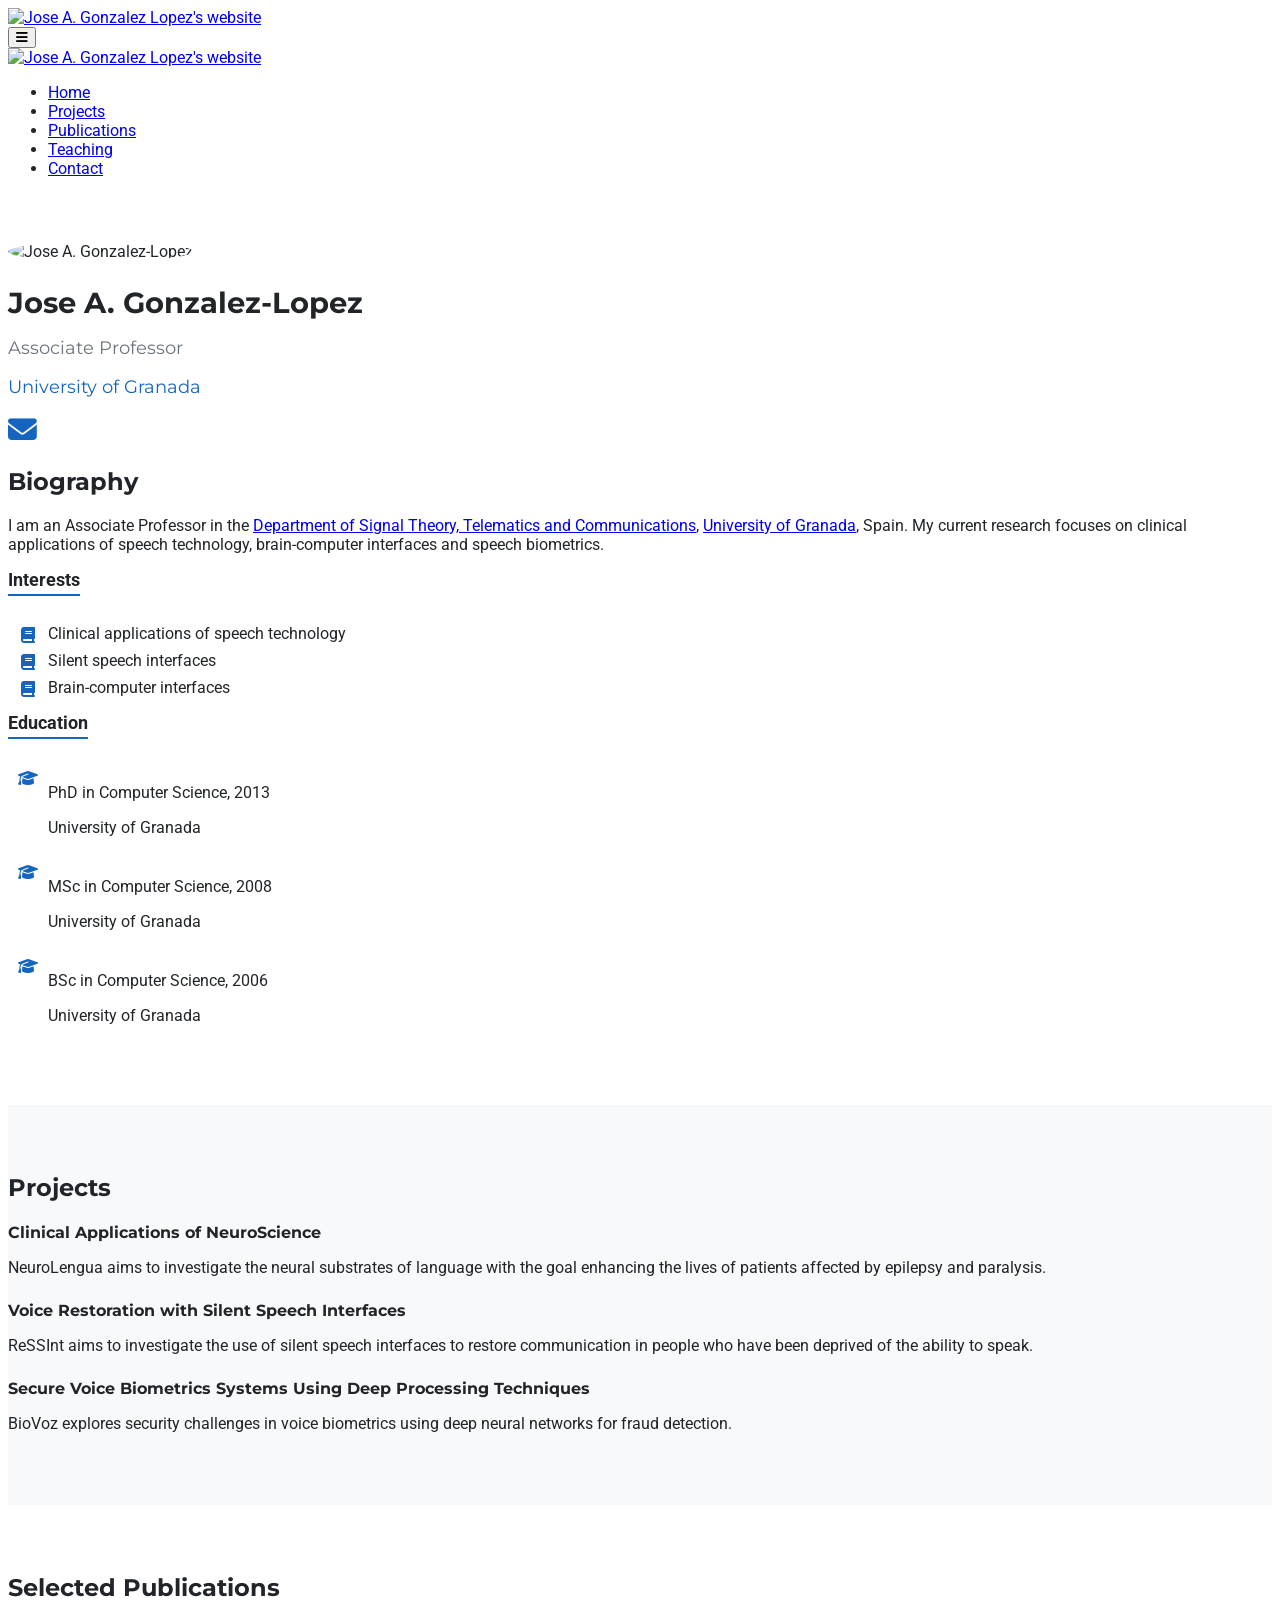
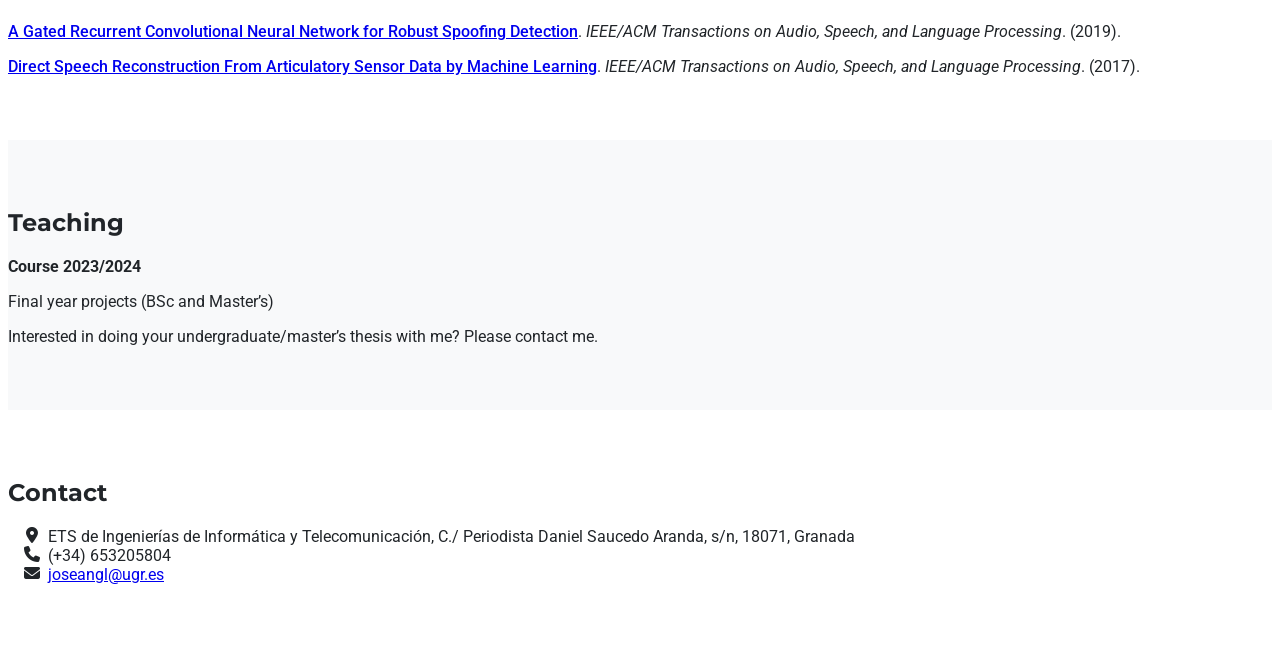
==== commit 16f691e2: "index.html" ====
--- a/index.html
+++ b/index.html
@@ -1,450 +1,258 @@
 <!DOCTYPE html>
-<html lang="en-US">
-
-<!-- Mirrored from engrkaleemkashif.com/ by HTTrack Website Copier/3.x [XR&CO'2014], Fri, 05 Jun 2026 17:39:29 GMT -->
-<!-- Added by HTTrack --><meta http-equiv="content-type" content="text/html;charset=UTF-8" /><!-- /Added by HTTrack -->
+<html lang="en-us">
 <head>
-<meta charset="UTF-8">
-<meta name="viewport" content="width=device-width, initial-scale=1">
-	<link rel="profile" href="https://gmpg.org/xfn/11"> 
-	<title>KALEEM KASHIF PhD Researcher &#8211; KALEEM KASHIF PhD Researcher</title>
-<meta name='robots' content='max-image-preview:large' />
-<link rel='dns-prefetch' href='http://fonts.googleapis.com/' />
-<link href='https://fonts.googleapis.com/' rel='preconnect' />
-<link href='https://fonts.gstatic.com/' crossorigin='anonymous' rel='preconnect' />
-<link rel="alternate" type="application/rss+xml" title="KALEEM KASHIF PhD Researcher &raquo; Feed" href="index.php/feed/index.html" />
-<link rel="alternate" type="application/rss+xml" title="KALEEM KASHIF PhD Researcher &raquo; Comments Feed" href="index.php/comments/feed/index.html" />
-<link rel="alternate" title="oEmbed (JSON)" type="application/json+oembed" href="index.php/wp-json/oembed/1.0/embed916d.json?url=https%3A%2F%2Fengrkaleemkashif.com%2F" />
-<link rel="alternate" title="oEmbed (XML)" type="text/xml+oembed" href="index.php/wp-json/oembed/1.0/embedc854?url=https%3A%2F%2Fengrkaleemkashif.com%2F&amp;format=xml" />
-<style id="wp-img-auto-sizes-contain-inline-css">
-img:is([sizes=auto i],[sizes^="auto," i]){contain-intrinsic-size:3000px 1500px}
-/*# sourceURL=wp-img-auto-sizes-contain-inline-css */
-</style>
-<link rel='stylesheet' id='astra-theme-css-css' href='wp-content/themes/astra/assets/css/minified/main.min9ca4.css?ver=4.13.4' media='all' />
-<style id="astra-theme-css-inline-css">
-.ast-no-sidebar .entry-content .alignfull {margin-left: calc( -50vw + 50%);margin-right: calc( -50vw + 50%);max-width: 100vw;width: 100vw;}.ast-no-sidebar .entry-content .alignwide {margin-left: calc(-41vw + 50%);margin-right: calc(-41vw + 50%);max-width: unset;width: unset;}.ast-no-sidebar .entry-content .alignfull .alignfull,.ast-no-sidebar .entry-content .alignfull .alignwide,.ast-no-sidebar .entry-content .alignwide .alignfull,.ast-no-sidebar .entry-content .alignwide .alignwide,.ast-no-sidebar .entry-content .wp-block-column .alignfull,.ast-no-sidebar .entry-content .wp-block-column .alignwide{width: 100%;margin-left: auto;margin-right: auto;}.wp-block-gallery,.blocks-gallery-grid {margin: 0;}.wp-block-separator {max-width: 100px;}.wp-block-separator.is-style-wide,.wp-block-separator.is-style-dots {max-width: none;}.entry-content .has-2-columns .wp-block-column:first-child {padding-right: 10px;}.entry-content .has-2-columns .wp-block-column:last-child {padding-left: 10px;}@media (max-width: 782px) {.entry-content .wp-block-columns .wp-block-column {flex-basis: 100%;}.entry-content .has-2-columns .wp-block-column:first-child {padding-right: 0;}.entry-content .has-2-columns .wp-block-column:last-child {padding-left: 0;}}body .entry-content .wp-block-latest-posts {margin-left: 0;}body .entry-content .wp-block-latest-posts li {list-style: none;}.ast-no-sidebar .ast-container .entry-content .wp-block-latest-posts {margin-left: 0;}.ast-header-break-point .entry-content .alignwide {margin-left: auto;margin-right: auto;}.entry-content .blocks-gallery-item img {margin-bottom: auto;}.wp-block-pullquote {border-top: 4px solid #555d66;border-bottom: 4px solid #555d66;color: #40464d;}:root{--ast-post-nav-space:0;--ast-container-default-xlg-padding:6.67em;--ast-container-default-lg-padding:5.67em;--ast-container-default-slg-padding:4.34em;--ast-container-default-md-padding:3.34em;--ast-container-default-sm-padding:6.67em;--ast-container-default-xs-padding:2.4em;--ast-container-default-xxs-padding:1.4em;--ast-code-block-background:#EEEEEE;--ast-comment-inputs-background:#FAFAFA;--ast-normal-container-width:1200px;--ast-narrow-container-width:750px;--ast-blog-title-font-weight:normal;--ast-blog-meta-weight:inherit;--ast-global-color-primary:var(--ast-global-color-5);--ast-global-color-secondary:var(--ast-global-color-4);--ast-global-color-alternate-background:var(--ast-global-color-7);--ast-global-color-subtle-background:var(--ast-global-color-6);--ast-bg-style-guide:var( --ast-global-color-secondary,var(--ast-global-color-5) );--ast-shadow-style-guide:0px 0px 4px 0 #00000057;--ast-global-dark-bg-style:#fff;--ast-global-dark-lfs:#fbfbfb;--ast-widget-bg-color:#fafafa;--ast-wc-container-head-bg-color:#fbfbfb;--ast-title-layout-bg:#eeeeee;--ast-search-border-color:#e7e7e7;--ast-lifter-hover-bg:#e6e6e6;--ast-gallery-block-color:#000;--srfm-color-input-label:var(--ast-global-color-2);}html{font-size:106.25%;}a,.page-title{color:var(--ast-global-color-2);}a:hover,a:focus{color:var(--ast-global-color-1);}body,button,input,select,textarea,.ast-button,.ast-custom-button{font-family:'Barlow Semi Condensed',sans-serif;font-weight:400;font-size:17px;font-size:1rem;}blockquote{color:var(--ast-global-color-3);}h1,h2,h3,h4,h5,h6,.entry-content :where(h1,h2,h3,h4,h5,h6),.site-title,.site-title a{font-family:'Barlow Semi Condensed',sans-serif;font-weight:500;}.site-title{font-size:35px;font-size:2.0588235294118rem;display:block;}.site-header .site-description{font-size:15px;font-size:0.88235294117647rem;display:block;}.entry-title{font-size:30px;font-size:1.7647058823529rem;}.archive .ast-article-post .ast-article-inner,.blog .ast-article-post .ast-article-inner,.archive .ast-article-post .ast-article-inner:hover,.blog .ast-article-post .ast-article-inner:hover{overflow:hidden;}h1,.entry-content :where(h1){font-size:83px;font-size:4.8823529411765rem;font-weight:800;font-family:'Playfair Display',serif;line-height:1.4em;}h2,.entry-content :where(h2){font-size:50px;font-size:2.9411764705882rem;font-weight:800;font-family:'Playfair Display',serif;line-height:1.3em;}h3,.entry-content :where(h3){font-size:35px;font-size:2.0588235294118rem;font-weight:800;font-family:'Playfair Display',serif;line-height:1.3em;}h4,.entry-content :where(h4){font-size:22px;font-size:1.2941176470588rem;line-height:1.2em;font-family:'Barlow Semi Condensed',sans-serif;}h5,.entry-content :where(h5){font-size:20px;font-size:1.1764705882353rem;line-height:1.2em;font-family:'Barlow Semi Condensed',sans-serif;}h6,.entry-content :where(h6){font-size:17px;font-size:1rem;line-height:1.25em;font-family:'Barlow Semi Condensed',sans-serif;}::selection{background-color:var(--ast-global-color-0);color:#ffffff;}body,h1,h2,h3,h4,h5,h6,.entry-title a,.entry-content :where(h1,h2,h3,h4,h5,h6){color:var(--ast-global-color-3);}.tagcloud a:hover,.tagcloud a:focus,.tagcloud a.current-item{color:#ffffff;border-color:var(--ast-global-color-2);background-color:var(--ast-global-color-2);}input:focus,input[type="text"]:focus,input[type="email"]:focus,input[type="url"]:focus,input[type="password"]:focus,input[type="reset"]:focus,input[type="search"]:focus,textarea:focus{border-color:var(--ast-global-color-2);}input[type="radio"]:checked,input[type=reset],input[type="checkbox"]:checked,input[type="checkbox"]:hover:checked,input[type="checkbox"]:focus:checked,input[type=range]::-webkit-slider-thumb{border-color:var(--ast-global-color-2);background-color:var(--ast-global-color-2);box-shadow:none;}.site-footer a:hover + .post-count,.site-footer a:focus + .post-count{background:var(--ast-global-color-2);border-color:var(--ast-global-color-2);}.single .nav-links .nav-previous,.single .nav-links .nav-next{color:var(--ast-global-color-2);}.entry-meta,.entry-meta *{line-height:1.45;color:var(--ast-global-color-2);}.entry-meta a:not(.ast-button):hover,.entry-meta a:not(.ast-button):hover *,.entry-meta a:not(.ast-button):focus,.entry-meta a:not(.ast-button):focus *,.page-links > .page-link,.page-links .page-link:hover,.post-navigation a:hover{color:var(--ast-global-color-1);}#cat option,.secondary .calendar_wrap thead a,.secondary .calendar_wrap thead a:visited{color:var(--ast-global-color-2);}.secondary .calendar_wrap #today,.ast-progress-val span{background:var(--ast-global-color-2);}.secondary a:hover + .post-count,.secondary a:focus + .post-count{background:var(--ast-global-color-2);border-color:var(--ast-global-color-2);}.calendar_wrap #today > a{color:#ffffff;}.page-links .page-link,.single .post-navigation a{color:var(--ast-global-color-2);}.ast-search-menu-icon .search-form button.search-submit{padding:0 4px;}.ast-search-menu-icon form.search-form{padding-right:0;}.ast-header-search .ast-search-menu-icon.ast-dropdown-active .search-form,.ast-header-search .ast-search-menu-icon.ast-dropdown-active .search-field:focus{transition:all 0.2s;}.search-form input.search-field:focus{outline:none;}.ast-mobile-header-content .ast-builder-layout-element:not(.ast-builder-menu):not(.ast-header-divider-element),.ast-mobile-popup-content .ast-builder-layout-element:not(.ast-builder-menu):not(.ast-header-divider-element){padding:15px 20px;}.widget-title,.widget .wp-block-heading{font-size:24px;font-size:1.4117647058824rem;color:var(--ast-global-color-3);}.ast-search-menu-icon.slide-search a:focus-visible:focus-visible,.astra-search-icon:focus-visible,#close:focus-visible,a:focus-visible,.ast-menu-toggle:focus-visible,.site .skip-link:focus-visible,.wp-block-loginout input:focus-visible,.wp-block-search.wp-block-search__button-inside .wp-block-search__inside-wrapper,.ast-header-navigation-arrow:focus-visible,.ast-orders-table__row .ast-orders-table__cell:focus-visible,a#ast-apply-coupon:focus-visible,#ast-apply-coupon:focus-visible,#close:focus-visible,.button.search-submit:focus-visible,#search_submit:focus,.normal-search:focus-visible,.ast-header-account-wrap:focus-visible,.astra-cart-drawer-close:focus,.ast-single-variation:focus,.ast-button:focus,.ast-builder-button-wrap:has(.ast-custom-button-link:focus),.ast-builder-button-wrap .ast-custom-button-link:focus{outline-style:dotted;outline-color:inherit;outline-width:thin;}input:focus,input[type="text"]:focus,input[type="email"]:focus,input[type="url"]:focus,input[type="password"]:focus,input[type="reset"]:focus,input[type="search"]:focus,input[type="number"]:focus,textarea:focus,.wp-block-search__input:focus,[data-section="section-header-mobile-trigger"] .ast-button-wrap .ast-mobile-menu-trigger-minimal:focus,.ast-mobile-popup-drawer.active .menu-toggle-close:focus,#ast-scroll-top:focus,#coupon_code:focus,#ast-coupon-code:focus{border-style:dotted;border-color:inherit;border-width:thin;}input{outline:none;}.ast-logo-title-inline .site-logo-img{padding-right:1em;}body .ast-oembed-container *{position:absolute;top:0;width:100%;height:100%;left:0;}body .wp-block-embed-pocket-casts .ast-oembed-container *{position:unset;}.ast-single-post-featured-section + article {margin-top: 2em;}.site-content .ast-single-post-featured-section img {width: 100%;overflow: hidden;object-fit: cover;}.site > .ast-single-related-posts-container {margin-top: 0;}@media (min-width: 922px) {.ast-desktop .ast-container--narrow {max-width: var(--ast-narrow-container-width);margin: 0 auto;}}.ast-page-builder-template .hentry {margin: 0;}.ast-page-builder-template .site-content > .ast-container {max-width: 100%;padding: 0;}.ast-page-builder-template .site .site-content #primary {padding: 0;margin: 0;}.ast-page-builder-template .no-results {text-align: center;margin: 4em auto;}.ast-page-builder-template .ast-pagination {padding: 2em;}.ast-page-builder-template .entry-header.ast-no-title.ast-no-thumbnail {margin-top: 0;}.ast-page-builder-template .entry-header.ast-header-without-markup {margin-top: 0;margin-bottom: 0;}.ast-page-builder-template .entry-header.ast-no-title.ast-no-meta {margin-bottom: 0;}.ast-page-builder-template.single .post-navigation {padding-bottom: 2em;}.ast-page-builder-template.single-post .site-content > .ast-container {max-width: 100%;}.ast-page-builder-template .entry-header {margin-top: 4em;margin-left: auto;margin-right: auto;padding-left: 20px;padding-right: 20px;}.single.ast-page-builder-template .entry-header {padding-left: 20px;padding-right: 20px;}.ast-page-builder-template .ast-archive-description {margin: 4em auto 0;padding-left: 20px;padding-right: 20px;}.ast-page-builder-template.ast-no-sidebar .entry-content .alignwide {margin-left: 0;margin-right: 0;}@media (max-width:921.99px){#ast-desktop-header{display:none;}}@media (min-width:922px){#ast-mobile-header{display:none;}}.wp-block-buttons.aligncenter{justify-content:center;}@media (max-width:921px){.ast-theme-transparent-header #primary,.ast-theme-transparent-header #secondary{padding:0;}}@media (max-width:921px){.ast-plain-container.ast-no-sidebar #primary{padding:0;}}.ast-plain-container.ast-no-sidebar #primary{margin-top:0;margin-bottom:0;}@media (min-width:1200px){.wp-block-group .has-background{padding:20px;}}@media (min-width:1200px){.ast-no-sidebar.ast-separate-container .entry-content .wp-block-group.alignwide,.ast-no-sidebar.ast-separate-container .entry-content .wp-block-cover.alignwide{margin-left:-20px;margin-right:-20px;padding-left:20px;padding-right:20px;}.ast-no-sidebar.ast-separate-container .entry-content .wp-block-cover.alignfull,.ast-no-sidebar.ast-separate-container .entry-content .wp-block-group.alignfull{margin-left:-6.67em;margin-right:-6.67em;padding-left:6.67em;padding-right:6.67em;}}@media (min-width:1200px){.wp-block-cover-image.alignwide .wp-block-cover__inner-container,.wp-block-cover.alignwide .wp-block-cover__inner-container,.wp-block-cover-image.alignfull .wp-block-cover__inner-container,.wp-block-cover.alignfull .wp-block-cover__inner-container{width:100%;}}.wp-block-columns{margin-bottom:unset;}.wp-block-image.size-full{margin:2rem 0;}.wp-block-separator.has-background{padding:0;}.wp-block-gallery{margin-bottom:1.6em;}.wp-block-group{padding-top:4em;padding-bottom:4em;}.wp-block-group__inner-container .wp-block-columns:last-child,.wp-block-group__inner-container :last-child,.wp-block-table table{margin-bottom:0;}.blocks-gallery-grid{width:100%;}.wp-block-navigation-link__content{padding:5px 0;}.wp-block-group .wp-block-group .has-text-align-center,.wp-block-group .wp-block-column .has-text-align-center{max-width:100%;}.has-text-align-center{margin:0 auto;}@media (min-width:1200px){.wp-block-cover__inner-container,.alignwide .wp-block-group__inner-container,.alignfull .wp-block-group__inner-container{max-width:1200px;margin:0 auto;}.wp-block-group.alignnone,.wp-block-group.aligncenter,.wp-block-group.alignleft,.wp-block-group.alignright,.wp-block-group.alignwide,.wp-block-columns.alignwide{margin:2rem 0 1rem 0;}}@media (max-width:1200px){.wp-block-group{padding:3em;}.wp-block-group .wp-block-group{padding:1.5em;}.wp-block-columns,.wp-block-column{margin:1rem 0;}}@media (min-width:921px){.wp-block-columns .wp-block-group{padding:2em;}}@media (max-width:544px){.wp-block-cover-image .wp-block-cover__inner-container,.wp-block-cover .wp-block-cover__inner-container{width:unset;}.wp-block-cover,.wp-block-cover-image{padding:2em 0;}.wp-block-group,.wp-block-cover{padding:2em;}.wp-block-media-text__media img,.wp-block-media-text__media video{width:unset;max-width:100%;}.wp-block-media-text.has-background .wp-block-media-text__content{padding:1em;}}.wp-block-image.aligncenter{margin-left:auto;margin-right:auto;}.wp-block-table.aligncenter{margin-left:auto;margin-right:auto;}@media (min-width:544px){.entry-content .wp-block-media-text.has-media-on-the-right .wp-block-media-text__content{padding:0 8% 0 0;}.entry-content .wp-block-media-text .wp-block-media-text__content{padding:0 0 0 8%;}.ast-plain-container .site-content .entry-content .has-custom-content-position.is-position-bottom-left > *,.ast-plain-container .site-content .entry-content .has-custom-content-position.is-position-bottom-right > *,.ast-plain-container .site-content .entry-content .has-custom-content-position.is-position-top-left > *,.ast-plain-container .site-content .entry-content .has-custom-content-position.is-position-top-right > *,.ast-plain-container .site-content .entry-content .has-custom-content-position.is-position-center-right > *,.ast-plain-container .site-content .entry-content .has-custom-content-position.is-position-center-left > *{margin:0;}}@media (max-width:544px){.entry-content .wp-block-media-text .wp-block-media-text__content{padding:8% 0;}.wp-block-media-text .wp-block-media-text__media img{width:auto;max-width:100%;}}.wp-block-button.is-style-outline .wp-block-button__link{border-color:rgba(0,0,0,0);border-top-width:2px;border-right-width:2px;border-bottom-width:2px;border-left-width:2px;}div.wp-block-button.is-style-outline > .wp-block-button__link:not(.has-text-color),div.wp-block-button.wp-block-button__link.is-style-outline:not(.has-text-color){color:rgba(0,0,0,0);}.wp-block-button.is-style-outline .wp-block-button__link:hover,.wp-block-buttons .wp-block-button.is-style-outline .wp-block-button__link:focus,.wp-block-buttons .wp-block-button.is-style-outline > .wp-block-button__link:not(.has-text-color):hover,.wp-block-buttons .wp-block-button.wp-block-button__link.is-style-outline:not(.has-text-color):hover{color:var(--ast-global-color-2);background-color:rgba(0,0,0,0);border-color:rgba(0,0,0,0);}.post-page-numbers.current .page-link,.ast-pagination .page-numbers.current{color:#ffffff;border-color:var(--ast-global-color-0);background-color:var(--ast-global-color-0);}@media (max-width:921px){.wp-block-button.is-style-outline .wp-block-button__link{padding-top:calc(15px - 2px);padding-right:calc(30px - 2px);padding-bottom:calc(15px - 2px);padding-left:calc(30px - 2px);}}@media (max-width:544px){.wp-block-button.is-style-outline .wp-block-button__link{padding-top:calc(15px - 2px);padding-right:calc(30px - 2px);padding-bottom:calc(15px - 2px);padding-left:calc(30px - 2px);}}@media (min-width:544px){.entry-content > .alignleft{margin-right:20px;}.entry-content > .alignright{margin-left:20px;}.wp-block-group.has-background{padding:20px;}}.wp-block-buttons .wp-block-button.is-style-outline .wp-block-button__link.wp-element-button,.ast-outline-button,.wp-block-uagb-buttons-child .uagb-buttons-repeater.ast-outline-button{border-color:rgba(0,0,0,0);border-top-width:2px;border-right-width:2px;border-bottom-width:2px;border-left-width:2px;font-family:inherit;font-weight:inherit;font-size:16px;font-size:0.94117647058824rem;line-height:1em;border-top-left-radius:2px;border-top-right-radius:2px;border-bottom-right-radius:2px;border-bottom-left-radius:2px;}.wp-block-buttons .wp-block-button.is-style-outline > .wp-block-button__link:not(.has-text-color),.wp-block-buttons .wp-block-button.wp-block-button__link.is-style-outline:not(.has-text-color),.ast-outline-button{color:rgba(0,0,0,0);}.wp-block-button.is-style-outline .wp-block-button__link:hover,.wp-block-buttons .wp-block-button.is-style-outline .wp-block-button__link:focus,.wp-block-buttons .wp-block-button.is-style-outline > .wp-block-button__link:not(.has-text-color):hover,.wp-block-buttons .wp-block-button.wp-block-button__link.is-style-outline:not(.has-text-color):hover,.ast-outline-button:hover,.ast-outline-button:focus,.wp-block-uagb-buttons-child .uagb-buttons-repeater.ast-outline-button:hover,.wp-block-uagb-buttons-child .uagb-buttons-repeater.ast-outline-button:focus{color:var(--ast-global-color-2);background-color:rgba(0,0,0,0);border-color:rgba(0,0,0,0);}.wp-block-button .wp-block-button__link.wp-element-button.is-style-outline:not(.has-background),.wp-block-button.is-style-outline>.wp-block-button__link.wp-element-button:not(.has-background),.ast-outline-button{background-color:rgba(0,0,0,0);}.entry-content[data-ast-blocks-layout] > figure{margin-bottom:1em;}.elementor-widget-container .elementor-loop-container .e-loop-item[data-elementor-type="loop-item"]{width:100%;}@media (max-width:921px){.ast-left-sidebar #content > .ast-container{display:flex;flex-direction:column-reverse;width:100%;}.ast-separate-container .ast-article-post,.ast-separate-container .ast-article-single{padding:1.5em 2.14em;}.ast-author-box img.avatar{margin:20px 0 0 0;}}@media (min-width:922px){.ast-separate-container.ast-right-sidebar #primary,.ast-separate-container.ast-left-sidebar #primary{border:0;}.search-no-results.ast-separate-container #primary{margin-bottom:4em;}}.elementor-widget-button .elementor-button{border-style:solid;text-decoration:none;border-top-width:0;border-right-width:0;border-left-width:0;border-bottom-width:0;}body .elementor-button.elementor-size-sm,body .elementor-button.elementor-size-xs,body .elementor-button.elementor-size-md,body .elementor-button.elementor-size-lg,body .elementor-button.elementor-size-xl,body .elementor-button{border-top-left-radius:2px;border-top-right-radius:2px;border-bottom-right-radius:2px;border-bottom-left-radius:2px;padding-top:0px;padding-right:0px;padding-bottom:0px;padding-left:0px;}.wp-block-button .wp-block-button__link ,.elementor-widget-button .elementor-button,.elementor-widget-button .elementor-button:visited{color:var(--ast-global-color-0);}.elementor-widget-button .elementor-button{border-color:rgba(0,0,0,0);background-color:rgba(0,0,0,0);}.elementor-widget-button .elementor-button:hover,.elementor-widget-button .elementor-button:focus{color:var(--ast-global-color-2);background-color:rgba(0,0,0,0);border-color:rgba(0,0,0,0);}.elementor-widget-button .elementor-button{font-size:16px;font-size:0.94117647058824rem;line-height:1em;text-transform:uppercase;letter-spacing:2px;}body .elementor-button.elementor-size-sm,body .elementor-button.elementor-size-xs,body .elementor-button.elementor-size-md,body .elementor-button.elementor-size-lg,body .elementor-button.elementor-size-xl,body .elementor-button{font-size:16px;font-size:0.94117647058824rem;}.wp-block-button .wp-block-button__link:hover,.wp-block-button .wp-block-button__link:focus{color:var(--ast-global-color-2);background-color:rgba(0,0,0,0);border-color:rgba(0,0,0,0);}.elementor-widget-heading h1.elementor-heading-title{line-height:1.4em;}.elementor-widget-heading h2.elementor-heading-title{line-height:1.3em;}.elementor-widget-heading h3.elementor-heading-title{line-height:1.3em;}.elementor-widget-heading h4.elementor-heading-title{line-height:1.2em;}.elementor-widget-heading h5.elementor-heading-title{line-height:1.2em;}.elementor-widget-heading h6.elementor-heading-title{line-height:1.25em;}.wp-block-button .wp-block-button__link{border:none;background-color:rgba(0,0,0,0);color:var(--ast-global-color-0);font-family:inherit;font-weight:inherit;line-height:1em;text-transform:uppercase;letter-spacing:2px;font-size:16px;font-size:0.94117647058824rem;padding:15px 30px;border-top-left-radius:2px;border-top-right-radius:2px;border-bottom-right-radius:2px;border-bottom-left-radius:2px;}.wp-block-button.is-style-outline .wp-block-button__link{border-style:solid;border-top-width:2px;border-right-width:2px;border-left-width:2px;border-bottom-width:2px;border-color:rgba(0,0,0,0);padding-top:calc(15px - 2px);padding-right:calc(30px - 2px);padding-bottom:calc(15px - 2px);padding-left:calc(30px - 2px);}@media (max-width:921px){.wp-block-button .wp-block-button__link{border:none;padding:15px 30px;}.wp-block-button.is-style-outline .wp-block-button__link{padding-top:calc(15px - 2px);padding-right:calc(30px - 2px);padding-bottom:calc(15px - 2px);padding-left:calc(30px - 2px);}}@media (max-width:544px){.wp-block-button .wp-block-button__link{border:none;padding:15px 30px;}.wp-block-button.is-style-outline .wp-block-button__link{padding-top:calc(15px - 2px);padding-right:calc(30px - 2px);padding-bottom:calc(15px - 2px);padding-left:calc(30px - 2px);}}.menu-toggle,button,.ast-button,.ast-custom-button,.button,input#submit,input[type="button"],input[type="submit"],input[type="reset"]{border-style:solid;border-top-width:0;border-right-width:0;border-left-width:0;border-bottom-width:0;color:var(--ast-global-color-0);border-color:rgba(0,0,0,0);background-color:rgba(0,0,0,0);padding-top:0px;padding-right:0px;padding-bottom:0px;padding-left:0px;font-family:inherit;font-weight:inherit;font-size:16px;font-size:0.94117647058824rem;line-height:1em;text-transform:uppercase;letter-spacing:2px;border-top-left-radius:2px;border-top-right-radius:2px;border-bottom-right-radius:2px;border-bottom-left-radius:2px;}button:focus,.menu-toggle:hover,button:hover,.ast-button:hover,.ast-custom-button:hover .button:hover,.ast-custom-button:hover ,input[type=reset]:hover,input[type=reset]:focus,input#submit:hover,input#submit:focus,input[type="button"]:hover,input[type="button"]:focus,input[type="submit"]:hover,input[type="submit"]:focus{color:var(--ast-global-color-2);background-color:rgba(0,0,0,0);border-color:rgba(0,0,0,0);}@media (max-width:921px){.ast-mobile-header-stack .main-header-bar .ast-search-menu-icon{display:inline-block;}.ast-header-break-point.ast-header-custom-item-outside .ast-mobile-header-stack .main-header-bar .ast-search-icon{margin:0;}.ast-comment-avatar-wrap img{max-width:2.5em;}.ast-comment-meta{padding:0 1.8888em 1.3333em;}.ast-separate-container .ast-comment-list li.depth-1{padding:1.5em 2.14em;}.ast-separate-container .comment-respond{padding:2em 2.14em;}}@media (min-width:544px){.ast-container{max-width:100%;}}@media (max-width:544px){.ast-separate-container .ast-article-post,.ast-separate-container .ast-article-single,.ast-separate-container .comments-title,.ast-separate-container .ast-archive-description{padding:1.5em 1em;}.ast-separate-container #content .ast-container{padding-left:0.54em;padding-right:0.54em;}.ast-separate-container .ast-comment-list .bypostauthor{padding:.5em;}.ast-search-menu-icon.ast-dropdown-active .search-field{width:170px;}} #ast-mobile-header .ast-site-header-cart-li a{pointer-events:none;}body,.ast-separate-container{background-color:var(--ast-global-color-4);background-image:none;}.ast-no-sidebar.ast-separate-container .entry-content .alignfull {margin-left: -6.67em;margin-right: -6.67em;width: auto;}@media (max-width: 1200px) {.ast-no-sidebar.ast-separate-container .entry-content .alignfull {margin-left: -2.4em;margin-right: -2.4em;}}@media (max-width: 768px) {.ast-no-sidebar.ast-separate-container .entry-content .alignfull {margin-left: -2.14em;margin-right: -2.14em;}}@media (max-width: 544px) {.ast-no-sidebar.ast-separate-container .entry-content .alignfull {margin-left: -1em;margin-right: -1em;}}.ast-no-sidebar.ast-separate-container .entry-content .alignwide {margin-left: -20px;margin-right: -20px;}.ast-no-sidebar.ast-separate-container .entry-content .wp-block-column .alignfull,.ast-no-sidebar.ast-separate-container .entry-content .wp-block-column .alignwide {margin-left: auto;margin-right: auto;width: 100%;}@media (max-width:921px){.site-title{display:none;}.site-header .site-description{display:none;}h1,.entry-content :where(h1){font-size:60px;}h2,.entry-content :where(h2){font-size:43px;}h3,.entry-content :where(h3){font-size:30px;}}@media (max-width:544px){.site-title{display:none;}.site-header .site-description{display:none;}h1,.entry-content :where(h1){font-size:45px;}h2,.entry-content :where(h2){font-size:35px;}h3,.entry-content :where(h3){font-size:20px;}}@media (max-width:921px){html{font-size:96.9%;}}@media (max-width:544px){html{font-size:96.9%;}}@media (min-width:922px){.ast-container{max-width:1240px;}}@media (min-width:922px){.site-content .ast-container{display:flex;}}@media (max-width:921px){.site-content .ast-container{flex-direction:column;}}@media (min-width:922px){.main-header-menu .sub-menu .menu-item.ast-left-align-sub-menu:hover > .sub-menu,.main-header-menu .sub-menu .menu-item.ast-left-align-sub-menu.focus > .sub-menu{margin-left:-0px;}}.ast-theme-transparent-header [data-section="section-header-mobile-trigger"] .ast-button-wrap .mobile-menu-toggle-icon .ast-mobile-svg{fill:var(--ast-global-color-2);}.ast-theme-transparent-header [data-section="section-header-mobile-trigger"] .ast-button-wrap .mobile-menu-wrap .mobile-menu{color:var(--ast-global-color-2);}.ast-theme-transparent-header [data-section="section-header-mobile-trigger"] .ast-button-wrap .ast-mobile-menu-trigger-fill,.ast-theme-transparent-header [data-section="section-header-mobile-trigger"] .ast-button-wrap .ast-mobile-menu-trigger-minimal{color:var(--ast-global-color-2);border:none;}.site .comments-area{padding-bottom:3em;}blockquote {padding: 1.2em;}:root .has-ast-global-color-0-color{color:var(--ast-global-color-0);}:root .has-ast-global-color-0-background-color{background-color:var(--ast-global-color-0);}:root .wp-block-button .has-ast-global-color-0-color{color:var(--ast-global-color-0);}:root .wp-block-button .has-ast-global-color-0-background-color{background-color:var(--ast-global-color-0);}:root .has-ast-global-color-1-color{color:var(--ast-global-color-1);}:root .has-ast-global-color-1-background-color{background-color:var(--ast-global-color-1);}:root .wp-block-button .has-ast-global-color-1-color{color:var(--ast-global-color-1);}:root .wp-block-button .has-ast-global-color-1-background-color{background-color:var(--ast-global-color-1);}:root .has-ast-global-color-2-color{color:var(--ast-global-color-2);}:root .has-ast-global-color-2-background-color{background-color:var(--ast-global-color-2);}:root .wp-block-button .has-ast-global-color-2-color{color:var(--ast-global-color-2);}:root .wp-block-button .has-ast-global-color-2-background-color{background-color:var(--ast-global-color-2);}:root .has-ast-global-color-3-color{color:var(--ast-global-color-3);}:root .has-ast-global-color-3-background-color{background-color:var(--ast-global-color-3);}:root .wp-block-button .has-ast-global-color-3-color{color:var(--ast-global-color-3);}:root .wp-block-button .has-ast-global-color-3-background-color{background-color:var(--ast-global-color-3);}:root .has-ast-global-color-4-color{color:var(--ast-global-color-4);}:root .has-ast-global-color-4-background-color{background-color:var(--ast-global-color-4);}:root .wp-block-button .has-ast-global-color-4-color{color:var(--ast-global-color-4);}:root .wp-block-button .has-ast-global-color-4-background-color{background-color:var(--ast-global-color-4);}:root .has-ast-global-color-5-color{color:var(--ast-global-color-5);}:root .has-ast-global-color-5-background-color{background-color:var(--ast-global-color-5);}:root .wp-block-button .has-ast-global-color-5-color{color:var(--ast-global-color-5);}:root .wp-block-button .has-ast-global-color-5-background-color{background-color:var(--ast-global-color-5);}:root .has-ast-global-color-6-color{color:var(--ast-global-color-6);}:root .has-ast-global-color-6-background-color{background-color:var(--ast-global-color-6);}:root .wp-block-button .has-ast-global-color-6-color{color:var(--ast-global-color-6);}:root .wp-block-button .has-ast-global-color-6-background-color{background-color:var(--ast-global-color-6);}:root .has-ast-global-color-7-color{color:var(--ast-global-color-7);}:root .has-ast-global-color-7-background-color{background-color:var(--ast-global-color-7);}:root .wp-block-button .has-ast-global-color-7-color{color:var(--ast-global-color-7);}:root .wp-block-button .has-ast-global-color-7-background-color{background-color:var(--ast-global-color-7);}:root .has-ast-global-color-8-color{color:var(--ast-global-color-8);}:root .has-ast-global-color-8-background-color{background-color:var(--ast-global-color-8);}:root .wp-block-button .has-ast-global-color-8-color{color:var(--ast-global-color-8);}:root .wp-block-button .has-ast-global-color-8-background-color{background-color:var(--ast-global-color-8);}:root{--ast-global-color-0:#009bdf;--ast-global-color-1:#009bdf;--ast-global-color-2:#000000;--ast-global-color-3:#758398;--ast-global-color-4:#f6f8fa;--ast-global-color-5:#ffffff;--ast-global-color-6:#243673;--ast-global-color-7:#FBFCFF;--ast-global-color-8:#BFD1FF;}:root {--ast-border-color : #dddddd;}.ast-single-entry-banner {-js-display: flex;display: flex;flex-direction: column;justify-content: center;text-align: center;position: relative;background: var(--ast-title-layout-bg);}.ast-single-entry-banner[data-banner-layout="layout-1"] {max-width: 1200px;background: inherit;padding: 20px 0;}.ast-single-entry-banner[data-banner-width-type="custom"] {margin: 0 auto;width: 100%;}.ast-single-entry-banner + .site-content .entry-header {margin-bottom: 0;}.site .ast-author-avatar {--ast-author-avatar-size: ;}a.ast-underline-text {text-decoration: underline;}.ast-container > .ast-terms-link {position: relative;display: block;}a.ast-button.ast-badge-tax {padding: 4px 8px;border-radius: 3px;font-size: inherit;}header.entry-header{text-align:left;}header.entry-header .entry-title{font-size:30px;font-size:1.7647058823529rem;}header.entry-header > *:not(:last-child){margin-bottom:10px;}@media (max-width:921px){header.entry-header{text-align:left;}}@media (max-width:544px){header.entry-header{text-align:left;}}.ast-archive-entry-banner {-js-display: flex;display: flex;flex-direction: column;justify-content: center;text-align: center;position: relative;background: var(--ast-title-layout-bg);}.ast-archive-entry-banner[data-banner-width-type="custom"] {margin: 0 auto;width: 100%;}.ast-archive-entry-banner[data-banner-layout="layout-1"] {background: inherit;padding: 20px 0;text-align: left;}body.archive .ast-archive-description{max-width:1200px;width:100%;text-align:left;padding-top:3em;padding-right:3em;padding-bottom:3em;padding-left:3em;}body.archive .ast-archive-description .ast-archive-title,body.archive .ast-archive-description .ast-archive-title *{font-size:40px;font-size:2.3529411764706rem;}body.archive .ast-archive-description > *:not(:last-child){margin-bottom:10px;}@media (max-width:921px){body.archive .ast-archive-description{text-align:left;}}@media (max-width:544px){body.archive .ast-archive-description{text-align:left;}}.ast-theme-transparent-header #masthead .site-logo-img .transparent-custom-logo .astra-logo-svg{width:150px;}.ast-theme-transparent-header #masthead .site-logo-img .transparent-custom-logo img{ max-width:150px; width:150px;}@media (max-width:921px){.ast-theme-transparent-header #masthead .site-logo-img .transparent-custom-logo .astra-logo-svg{width:120px;}.ast-theme-transparent-header #masthead .site-logo-img .transparent-custom-logo img{ max-width:120px; width:120px;}}@media (max-width:543px){.ast-theme-transparent-header #masthead .site-logo-img .transparent-custom-logo .astra-logo-svg{width:100px;}.ast-theme-transparent-header #masthead .site-logo-img .transparent-custom-logo img{ max-width:100px; width:100px;}}@media (min-width:922px){.ast-theme-transparent-header #masthead{position:absolute;left:0;right:0;}.ast-theme-transparent-header .main-header-bar,.ast-theme-transparent-header.ast-header-break-point .main-header-bar{background:none;}body.elementor-editor-active.ast-theme-transparent-header #masthead,.fl-builder-edit .ast-theme-transparent-header #masthead,body.vc_editor.ast-theme-transparent-header #masthead,body.brz-ed.ast-theme-transparent-header #masthead{z-index:0;}.ast-header-break-point.ast-replace-site-logo-transparent.ast-theme-transparent-header .custom-mobile-logo-link{display:none;}.ast-header-break-point.ast-replace-site-logo-transparent.ast-theme-transparent-header .transparent-custom-logo{display:inline-block;}.ast-theme-transparent-header .ast-above-header,.ast-theme-transparent-header .ast-above-header.ast-above-header-bar{background-image:none;background-color:transparent;}.ast-theme-transparent-header .ast-below-header,.ast-theme-transparent-header .ast-below-header.ast-below-header-bar{background-image:none;background-color:transparent;}}.ast-theme-transparent-header .ast-builder-menu .main-header-menu,.ast-theme-transparent-header .ast-builder-menu .main-header-menu .menu-link,.ast-theme-transparent-header [CLASS*="ast-builder-menu-"] .main-header-menu .menu-item > .menu-link,.ast-theme-transparent-header .ast-masthead-custom-menu-items,.ast-theme-transparent-header .ast-masthead-custom-menu-items a,.ast-theme-transparent-header .ast-builder-menu .main-header-menu .menu-item > .ast-menu-toggle,.ast-theme-transparent-header .ast-builder-menu .main-header-menu .menu-item > .ast-menu-toggle,.ast-theme-transparent-header .ast-above-header-navigation a,.ast-header-break-point.ast-theme-transparent-header .ast-above-header-navigation a,.ast-header-break-point.ast-theme-transparent-header .ast-above-header-navigation > ul.ast-above-header-menu > .menu-item-has-children:not(.current-menu-item) > .ast-menu-toggle,.ast-theme-transparent-header .ast-below-header-menu,.ast-theme-transparent-header .ast-below-header-menu a,.ast-header-break-point.ast-theme-transparent-header .ast-below-header-menu a,.ast-header-break-point.ast-theme-transparent-header .ast-below-header-menu,.ast-theme-transparent-header .main-header-menu .menu-link{color:var(--ast-global-color-2);}.ast-theme-transparent-header .ast-builder-menu .main-header-menu .menu-item:hover > .menu-link,.ast-theme-transparent-header .ast-builder-menu .main-header-menu .menu-item:hover > .ast-menu-toggle,.ast-theme-transparent-header .ast-builder-menu .main-header-menu .ast-masthead-custom-menu-items a:hover,.ast-theme-transparent-header .ast-builder-menu .main-header-menu .focus > .menu-link,.ast-theme-transparent-header .ast-builder-menu .main-header-menu .focus > .ast-menu-toggle,.ast-theme-transparent-header .ast-builder-menu .main-header-menu .current-menu-item > .menu-link,.ast-theme-transparent-header .ast-builder-menu .main-header-menu .current-menu-ancestor > .menu-link,.ast-theme-transparent-header .ast-builder-menu .main-header-menu .current-menu-item > .ast-menu-toggle,.ast-theme-transparent-header .ast-builder-menu .main-header-menu .current-menu-ancestor > .ast-menu-toggle,.ast-theme-transparent-header [CLASS*="ast-builder-menu-"] .main-header-menu .current-menu-item > .menu-link,.ast-theme-transparent-header [CLASS*="ast-builder-menu-"] .main-header-menu .current-menu-ancestor > .menu-link,.ast-theme-transparent-header [CLASS*="ast-builder-menu-"] .main-header-menu .current-menu-item > .ast-menu-toggle,.ast-theme-transparent-header [CLASS*="ast-builder-menu-"] .main-header-menu .current-menu-ancestor > .ast-menu-toggle,.ast-theme-transparent-header .main-header-menu .menu-item:hover > .menu-link,.ast-theme-transparent-header .main-header-menu .current-menu-item > .menu-link,.ast-theme-transparent-header .main-header-menu .current-menu-ancestor > .menu-link{color:var(--ast-global-color-0);}.ast-theme-transparent-header .ast-builder-menu .main-header-menu .menu-item .sub-menu .menu-link,.ast-theme-transparent-header .main-header-menu .menu-item .sub-menu .menu-link{background-color:transparent;}@media (max-width:921px){.ast-theme-transparent-header #masthead{position:absolute;left:0;right:0;}.ast-theme-transparent-header .main-header-bar,.ast-theme-transparent-header.ast-header-break-point .main-header-bar{background:none;}body.elementor-editor-active.ast-theme-transparent-header #masthead,.fl-builder-edit .ast-theme-transparent-header #masthead,body.vc_editor.ast-theme-transparent-header #masthead,body.brz-ed.ast-theme-transparent-header #masthead{z-index:0;}.ast-header-break-point.ast-replace-site-logo-transparent.ast-theme-transparent-header .custom-mobile-logo-link{display:none;}.ast-header-break-point.ast-replace-site-logo-transparent.ast-theme-transparent-header .transparent-custom-logo{display:inline-block;}.ast-theme-transparent-header .ast-above-header,.ast-theme-transparent-header .ast-above-header.ast-above-header-bar{background-image:none;background-color:transparent;}.ast-theme-transparent-header .ast-below-header,.ast-theme-transparent-header .ast-below-header.ast-below-header-bar{background-image:none;background-color:transparent;}}.ast-theme-transparent-header #ast-desktop-header > .ast-main-header-wrap > .main-header-bar,.ast-theme-transparent-header.ast-header-break-point #ast-mobile-header > .ast-main-header-wrap > .main-header-bar{border-bottom-style:none;}.ast-breadcrumbs .trail-browse,.ast-breadcrumbs .trail-items,.ast-breadcrumbs .trail-items li{display:inline-block;margin:0;padding:0;border:none;background:inherit;text-indent:0;text-decoration:none;}.ast-breadcrumbs .trail-browse{font-size:inherit;font-style:inherit;font-weight:inherit;color:inherit;}.ast-breadcrumbs .trail-items{list-style:none;}.trail-items li::after{padding:0 0.3em;content:"\00bb";}.trail-items li:last-of-type::after{display:none;}h1,h2,h3,h4,h5,h6,.entry-content :where(h1,h2,h3,h4,h5,h6){color:var(--ast-global-color-2);}@media (max-width:921px){.ast-builder-grid-row-container.ast-builder-grid-row-tablet-3-firstrow .ast-builder-grid-row > *:first-child,.ast-builder-grid-row-container.ast-builder-grid-row-tablet-3-lastrow .ast-builder-grid-row > *:last-child{grid-column:1 / -1;}}@media (max-width:544px){.ast-builder-grid-row-container.ast-builder-grid-row-mobile-3-firstrow .ast-builder-grid-row > *:first-child,.ast-builder-grid-row-container.ast-builder-grid-row-mobile-3-lastrow .ast-builder-grid-row > *:last-child{grid-column:1 / -1;}}.ast-builder-layout-element[data-section="title_tagline"]{display:flex;}@media (max-width:921.99px){.ast-header-break-point .ast-builder-layout-element[data-section="title_tagline"]{display:flex;}}@media (max-width:544px){.ast-header-break-point .ast-builder-layout-element[data-section="title_tagline"]{display:flex;}}.ast-builder-menu-1{font-family:inherit;font-weight:inherit;text-transform:uppercase;}.ast-builder-menu-1 .sub-menu,.ast-builder-menu-1 .inline-on-mobile .sub-menu{border-top-width:2px;border-bottom-width:0;border-right-width:0;border-left-width:0;border-color:var(--ast-global-color-0);border-style:solid;width:698px;}.ast-builder-menu-1 .sub-menu .sub-menu{top:-2px;}.ast-builder-menu-1 .main-header-menu > .menu-item > .sub-menu,.ast-builder-menu-1 .main-header-menu > .menu-item > .astra-full-megamenu-wrapper{margin-top:107px;}.ast-desktop .ast-builder-menu-1 .main-header-menu > .menu-item > .sub-menu:before,.ast-desktop .ast-builder-menu-1 .main-header-menu > .menu-item > .astra-full-megamenu-wrapper:before{height:calc( 107px + 2px + 5px );}.ast-desktop .ast-builder-menu-1 .menu-item .sub-menu .menu-link{border-style:none;}@media (max-width:921px){.ast-header-break-point .ast-builder-menu-1 .menu-item.menu-item-has-children > .ast-menu-toggle{top:0;}.ast-builder-menu-1 .inline-on-mobile .menu-item.menu-item-has-children > .ast-menu-toggle{right:-15px;}.ast-builder-menu-1 .menu-item-has-children > .menu-link:after{content:unset;}.ast-builder-menu-1 .main-header-menu > .menu-item > .sub-menu,.ast-builder-menu-1 .main-header-menu > .menu-item > .astra-full-megamenu-wrapper{margin-top:0;}}@media (max-width:544px){.ast-header-break-point .ast-builder-menu-1 .menu-item.menu-item-has-children > .ast-menu-toggle{top:0;}.ast-builder-menu-1 .main-header-menu > .menu-item > .sub-menu,.ast-builder-menu-1 .main-header-menu > .menu-item > .astra-full-megamenu-wrapper{margin-top:0;}}.ast-builder-menu-1{display:flex;}@media (max-width:921.99px){.ast-header-break-point .ast-builder-menu-1{display:flex;}}@media (max-width:544px){.ast-header-break-point .ast-builder-menu-1{display:flex;}}.site-below-footer-wrap{padding-top:20px;padding-bottom:20px;}.site-below-footer-wrap[data-section="section-below-footer-builder"]{background-color:rgba(255,255,255,0);background-image:none;min-height:80px;border-style:solid;border-width:0px;border-top-width:1px;border-top-color:rgba(8,63,135,0.05);}.site-below-footer-wrap[data-section="section-below-footer-builder"] .ast-builder-grid-row{max-width:1200px;min-height:80px;margin-left:auto;margin-right:auto;}.site-below-footer-wrap[data-section="section-below-footer-builder"] .ast-builder-grid-row,.site-below-footer-wrap[data-section="section-below-footer-builder"] .site-footer-section{align-items:flex-start;}.site-below-footer-wrap[data-section="section-below-footer-builder"].ast-footer-row-inline .site-footer-section{display:flex;margin-bottom:0;}.ast-builder-grid-row-full .ast-builder-grid-row{grid-template-columns:1fr;}@media (max-width:921px){.site-below-footer-wrap[data-section="section-below-footer-builder"].ast-footer-row-tablet-inline .site-footer-section{display:flex;margin-bottom:0;}.site-below-footer-wrap[data-section="section-below-footer-builder"].ast-footer-row-tablet-stack .site-footer-section{display:block;margin-bottom:10px;}.ast-builder-grid-row-container.ast-builder-grid-row-tablet-full .ast-builder-grid-row{grid-template-columns:1fr;}}@media (max-width:544px){.site-below-footer-wrap[data-section="section-below-footer-builder"].ast-footer-row-mobile-inline .site-footer-section{display:flex;margin-bottom:0;}.site-below-footer-wrap[data-section="section-below-footer-builder"].ast-footer-row-mobile-stack .site-footer-section{display:block;margin-bottom:10px;}.ast-builder-grid-row-container.ast-builder-grid-row-mobile-full .ast-builder-grid-row{grid-template-columns:1fr;}}.site-below-footer-wrap[data-section="section-below-footer-builder"]{display:grid;}@media (max-width:921.99px){.ast-header-break-point .site-below-footer-wrap[data-section="section-below-footer-builder"]{display:grid;}}@media (max-width:544px){.ast-header-break-point .site-below-footer-wrap[data-section="section-below-footer-builder"]{display:grid;}}.ast-footer-copyright{text-align:center;}.ast-footer-copyright.site-footer-focus-item {color:var(--ast-global-color-3);}@media (max-width:921px){.ast-footer-copyright{text-align:center;}}@media (max-width:544px){.ast-footer-copyright{text-align:center;}}.ast-footer-copyright.ast-builder-layout-element{display:flex;}@media (max-width:921.99px){.ast-header-break-point .ast-footer-copyright.ast-builder-layout-element{display:flex;}}@media (max-width:544px){.ast-header-break-point .ast-footer-copyright.ast-builder-layout-element{display:flex;}}.site-footer{background-color:var(--ast-global-color-5);background-image:none;}@media (max-width:921px){.ast-hfb-header .site-footer{padding-left:25px;padding-right:25px;}}.site-primary-footer-wrap{padding-top:45px;padding-bottom:45px;}.site-primary-footer-wrap[data-section="section-primary-footer-builder"]{background-color:var(--ast-global-color-8);background-image:none;border-style:solid;border-width:0px;border-top-width:93px;border-top-color:#e6e6e6;}.site-primary-footer-wrap[data-section="section-primary-footer-builder"] .ast-builder-grid-row{grid-column-gap:0;max-width:1200px;margin-left:auto;margin-right:auto;}.site-primary-footer-wrap[data-section="section-primary-footer-builder"] .ast-builder-grid-row,.site-primary-footer-wrap[data-section="section-primary-footer-builder"] .site-footer-section{align-items:flex-start;}.site-primary-footer-wrap[data-section="section-primary-footer-builder"].ast-footer-row-inline .site-footer-section{display:flex;margin-bottom:0;}.ast-builder-grid-row-3-lheavy .ast-builder-grid-row{grid-template-columns:2fr 1fr 1fr;}@media (max-width:921px){.site-primary-footer-wrap[data-section="section-primary-footer-builder"].ast-footer-row-tablet-inline .site-footer-section{display:flex;margin-bottom:0;}.site-primary-footer-wrap[data-section="section-primary-footer-builder"].ast-footer-row-tablet-stack .site-footer-section{display:block;margin-bottom:10px;}.ast-builder-grid-row-container.ast-builder-grid-row-tablet-3-equal .ast-builder-grid-row{grid-template-columns:repeat( 3,1fr );}}@media (max-width:544px){.site-primary-footer-wrap[data-section="section-primary-footer-builder"].ast-footer-row-mobile-inline .site-footer-section{display:flex;margin-bottom:0;}.site-primary-footer-wrap[data-section="section-primary-footer-builder"].ast-footer-row-mobile-stack .site-footer-section{display:block;margin-bottom:10px;}.ast-builder-grid-row-container.ast-builder-grid-row-mobile-full .ast-builder-grid-row{grid-template-columns:1fr;}}.site-primary-footer-wrap[data-section="section-primary-footer-builder"]{padding-top:100px;padding-bottom:100px;padding-left:100px;padding-right:100px;}@media (max-width:921px){.site-primary-footer-wrap[data-section="section-primary-footer-builder"]{padding-top:50px;padding-bottom:100px;padding-left:0px;padding-right:0px;}}@media (max-width:544px){.site-primary-footer-wrap[data-section="section-primary-footer-builder"]{padding-top:75px;padding-bottom:50px;padding-left:0px;padding-right:0px;}}.site-primary-footer-wrap[data-section="section-primary-footer-builder"]{display:grid;}@media (max-width:921.99px){.ast-header-break-point .site-primary-footer-wrap[data-section="section-primary-footer-builder"]{display:grid;}}@media (max-width:544px){.ast-header-break-point .site-primary-footer-wrap[data-section="section-primary-footer-builder"]{display:grid;}}.footer-widget-area[data-section="sidebar-widgets-footer-widget-1"].footer-widget-area-inner{text-align:left;}@media (max-width:921px){.footer-widget-area[data-section="sidebar-widgets-footer-widget-1"].footer-widget-area-inner{text-align:left;}}@media (max-width:544px){.footer-widget-area[data-section="sidebar-widgets-footer-widget-1"].footer-widget-area-inner{text-align:center;}}.footer-widget-area[data-section="sidebar-widgets-footer-widget-2"].footer-widget-area-inner{text-align:left;}@media (max-width:921px){.footer-widget-area[data-section="sidebar-widgets-footer-widget-2"].footer-widget-area-inner{text-align:left;}}@media (max-width:544px){.footer-widget-area[data-section="sidebar-widgets-footer-widget-2"].footer-widget-area-inner{text-align:center;}}.footer-widget-area[data-section="sidebar-widgets-footer-widget-3"].footer-widget-area-inner{text-align:left;}@media (max-width:921px){.footer-widget-area[data-section="sidebar-widgets-footer-widget-3"].footer-widget-area-inner{text-align:left;}}@media (max-width:544px){.footer-widget-area[data-section="sidebar-widgets-footer-widget-3"].footer-widget-area-inner{text-align:center;}}.footer-widget-area[data-section="sidebar-widgets-footer-widget-1"].footer-widget-area-inner{color:var(--ast-global-color-2);}.footer-widget-area[data-section="sidebar-widgets-footer-widget-1"].footer-widget-area-inner a{color:var(--ast-global-color-2);}.footer-widget-area[data-section="sidebar-widgets-footer-widget-1"].footer-widget-area-inner a:hover{color:var(--ast-global-color-1);}.footer-widget-area[data-section="sidebar-widgets-footer-widget-1"] .widget-title,.footer-widget-area[data-section="sidebar-widgets-footer-widget-1"] h1,.footer-widget-area[data-section="sidebar-widgets-footer-widget-1"] .widget-area h1,.footer-widget-area[data-section="sidebar-widgets-footer-widget-1"] h2,.footer-widget-area[data-section="sidebar-widgets-footer-widget-1"] .widget-area h2,.footer-widget-area[data-section="sidebar-widgets-footer-widget-1"] h3,.footer-widget-area[data-section="sidebar-widgets-footer-widget-1"] .widget-area h3,.footer-widget-area[data-section="sidebar-widgets-footer-widget-1"] h4,.footer-widget-area[data-section="sidebar-widgets-footer-widget-1"] .widget-area h4,.footer-widget-area[data-section="sidebar-widgets-footer-widget-1"] h5,.footer-widget-area[data-section="sidebar-widgets-footer-widget-1"] .widget-area h5,.footer-widget-area[data-section="sidebar-widgets-footer-widget-1"] h6,.footer-widget-area[data-section="sidebar-widgets-footer-widget-1"] .widget-area h6{color:var(--ast-global-color-2);}.footer-widget-area[data-section="sidebar-widgets-footer-widget-1"]{display:block;}@media (max-width:921.99px){.ast-header-break-point .footer-widget-area[data-section="sidebar-widgets-footer-widget-1"]{display:block;}}@media (max-width:544px){.ast-header-break-point .footer-widget-area[data-section="sidebar-widgets-footer-widget-1"]{display:block;}}.footer-widget-area[data-section="sidebar-widgets-footer-widget-2"].footer-widget-area-inner a{color:var(--ast-global-color-2);}.footer-widget-area[data-section="sidebar-widgets-footer-widget-2"].footer-widget-area-inner a:hover{color:var(--ast-global-color-1);}.footer-widget-area[data-section="sidebar-widgets-footer-widget-2"] .widget-title,.footer-widget-area[data-section="sidebar-widgets-footer-widget-2"] h1,.footer-widget-area[data-section="sidebar-widgets-footer-widget-2"] .widget-area h1,.footer-widget-area[data-section="sidebar-widgets-footer-widget-2"] h2,.footer-widget-area[data-section="sidebar-widgets-footer-widget-2"] .widget-area h2,.footer-widget-area[data-section="sidebar-widgets-footer-widget-2"] h3,.footer-widget-area[data-section="sidebar-widgets-footer-widget-2"] .widget-area h3,.footer-widget-area[data-section="sidebar-widgets-footer-widget-2"] h4,.footer-widget-area[data-section="sidebar-widgets-footer-widget-2"] .widget-area h4,.footer-widget-area[data-section="sidebar-widgets-footer-widget-2"] h5,.footer-widget-area[data-section="sidebar-widgets-footer-widget-2"] .widget-area h5,.footer-widget-area[data-section="sidebar-widgets-footer-widget-2"] h6,.footer-widget-area[data-section="sidebar-widgets-footer-widget-2"] .widget-area h6{color:var(--ast-global-color-2);}.footer-widget-area[data-section="sidebar-widgets-footer-widget-2"]{display:block;}@media (max-width:921.99px){.ast-header-break-point .footer-widget-area[data-section="sidebar-widgets-footer-widget-2"]{display:block;}}@media (max-width:544px){.ast-header-break-point .footer-widget-area[data-section="sidebar-widgets-footer-widget-2"]{display:block;}}.footer-widget-area[data-section="sidebar-widgets-footer-widget-3"].footer-widget-area-inner{color:var(--ast-global-color-2);}.footer-widget-area[data-section="sidebar-widgets-footer-widget-3"].footer-widget-area-inner a{color:var(--ast-global-color-2);}.footer-widget-area[data-section="sidebar-widgets-footer-widget-3"].footer-widget-area-inner a:hover{color:var(--ast-global-color-1);}.footer-widget-area[data-section="sidebar-widgets-footer-widget-3"] .widget-title,.footer-widget-area[data-section="sidebar-widgets-footer-widget-3"] h1,.footer-widget-area[data-section="sidebar-widgets-footer-widget-3"] .widget-area h1,.footer-widget-area[data-section="sidebar-widgets-footer-widget-3"] h2,.footer-widget-area[data-section="sidebar-widgets-footer-widget-3"] .widget-area h2,.footer-widget-area[data-section="sidebar-widgets-footer-widget-3"] h3,.footer-widget-area[data-section="sidebar-widgets-footer-widget-3"] .widget-area h3,.footer-widget-area[data-section="sidebar-widgets-footer-widget-3"] h4,.footer-widget-area[data-section="sidebar-widgets-footer-widget-3"] .widget-area h4,.footer-widget-area[data-section="sidebar-widgets-footer-widget-3"] h5,.footer-widget-area[data-section="sidebar-widgets-footer-widget-3"] .widget-area h5,.footer-widget-area[data-section="sidebar-widgets-footer-widget-3"] h6,.footer-widget-area[data-section="sidebar-widgets-footer-widget-3"] .widget-area h6{color:var(--ast-global-color-2);}.footer-widget-area[data-section="sidebar-widgets-footer-widget-3"]{display:block;}@media (max-width:921.99px){.ast-header-break-point .footer-widget-area[data-section="sidebar-widgets-footer-widget-3"]{display:block;}}@media (max-width:544px){.ast-header-break-point .footer-widget-area[data-section="sidebar-widgets-footer-widget-3"]{display:block;}}.elementor-widget-heading .elementor-heading-title{margin:0;}.elementor-page .ast-menu-toggle{color:unset;background:unset;}.elementor-post.elementor-grid-item.hentry{margin-bottom:0;}.woocommerce div.product .elementor-element.elementor-products-grid .related.products ul.products li.product,.elementor-element .elementor-wc-products .woocommerce[class*='columns-'] ul.products li.product{width:auto;margin:0;float:none;}body .elementor hr{background-color:#ccc;margin:0;}.ast-left-sidebar .elementor-section.elementor-section-stretched,.ast-right-sidebar .elementor-section.elementor-section-stretched{max-width:100%;left:0 !important;}.elementor-posts-container [CLASS*="ast-width-"]{width:100%;}.elementor-template-full-width .ast-container{display:block;}.elementor-screen-only,.screen-reader-text,.screen-reader-text span,.ui-helper-hidden-accessible{top:0 !important;}@media (max-width:544px){.elementor-element .elementor-wc-products .woocommerce[class*="columns-"] ul.products li.product{width:auto;margin:0;}.elementor-element .woocommerce .woocommerce-result-count{float:none;}}.ast-header-break-point .main-header-bar{border-bottom-width:1px;}@media (min-width:922px){.main-header-bar{border-bottom-width:1px;}}.main-header-menu .menu-item, #astra-footer-menu .menu-item, .main-header-bar .ast-masthead-custom-menu-items{-js-display:flex;display:flex;-webkit-box-pack:center;-webkit-justify-content:center;-moz-box-pack:center;-ms-flex-pack:center;justify-content:center;-webkit-box-orient:vertical;-webkit-box-direction:normal;-webkit-flex-direction:column;-moz-box-orient:vertical;-moz-box-direction:normal;-ms-flex-direction:column;flex-direction:column;}.main-header-menu > .menu-item > .menu-link, #astra-footer-menu > .menu-item > .menu-link{height:100%;-webkit-box-align:center;-webkit-align-items:center;-moz-box-align:center;-ms-flex-align:center;align-items:center;-js-display:flex;display:flex;}.ast-header-break-point .main-navigation ul .menu-item .menu-link .icon-arrow:first-of-type svg{top:.2em;margin-top:0px;margin-left:0px;width:.65em;transform:translate(0, -2px) rotateZ(270deg);}.ast-mobile-popup-content .ast-submenu-expanded > .ast-menu-toggle{transform:rotateX(180deg);overflow-y:auto;}@media (min-width:922px){.ast-builder-menu .main-navigation > ul > li:last-child a{margin-right:0;}}.ast-separate-container .ast-article-inner{background-color:transparent;background-image:none;}.ast-separate-container .ast-article-post{background-color:var(--ast-global-color-5);background-image:none;}@media (max-width:921px){.ast-separate-container .ast-article-post{background-color:var(--ast-global-color-5);background-image:none;}}@media (max-width:544px){.ast-separate-container .ast-article-post{background-color:var(--ast-global-color-5);background-image:none;}}.ast-separate-container .ast-article-single:not(.ast-related-post), .ast-separate-container .error-404, .ast-separate-container .no-results, .single.ast-separate-container  .ast-author-meta, .ast-separate-container .related-posts-title-wrapper, .ast-separate-container .comments-count-wrapper, .ast-box-layout.ast-plain-container .site-content, .ast-padded-layout.ast-plain-container .site-content, .ast-separate-container .ast-archive-description, .ast-separate-container .comments-area .comment-respond, .ast-separate-container .comments-area .ast-comment-list li, .ast-separate-container .comments-area .comments-title{background-color:var(--ast-global-color-5);background-image:none;}@media (max-width:921px){.ast-separate-container .ast-article-single:not(.ast-related-post), .ast-separate-container .error-404, .ast-separate-container .no-results, .single.ast-separate-container  .ast-author-meta, .ast-separate-container .related-posts-title-wrapper, .ast-separate-container .comments-count-wrapper, .ast-box-layout.ast-plain-container .site-content, .ast-padded-layout.ast-plain-container .site-content, .ast-separate-container .ast-archive-description{background-color:var(--ast-global-color-5);background-image:none;}}@media (max-width:544px){.ast-separate-container .ast-article-single:not(.ast-related-post), .ast-separate-container .error-404, .ast-separate-container .no-results, .single.ast-separate-container  .ast-author-meta, .ast-separate-container .related-posts-title-wrapper, .ast-separate-container .comments-count-wrapper, .ast-box-layout.ast-plain-container .site-content, .ast-padded-layout.ast-plain-container .site-content, .ast-separate-container .ast-archive-description{background-color:var(--ast-global-color-5);background-image:none;}}.ast-separate-container.ast-two-container #secondary .widget{background-color:var(--ast-global-color-5);background-image:none;}@media (max-width:921px){.ast-separate-container.ast-two-container #secondary .widget{background-color:var(--ast-global-color-5);background-image:none;}}@media (max-width:544px){.ast-separate-container.ast-two-container #secondary .widget{background-color:var(--ast-global-color-5);background-image:none;}}.ast-mobile-header-content > *,.ast-desktop-header-content > * {padding: 10px 0;height: auto;}.ast-mobile-header-content > *:first-child,.ast-desktop-header-content > *:first-child {padding-top: 10px;}.ast-mobile-header-content > .ast-builder-menu,.ast-desktop-header-content > .ast-builder-menu {padding-top: 0;}.ast-mobile-header-content > *:last-child,.ast-desktop-header-content > *:last-child {padding-bottom: 0;}.ast-mobile-header-content .ast-search-menu-icon.ast-inline-search label,.ast-desktop-header-content .ast-search-menu-icon.ast-inline-search label {width: 100%;}.ast-desktop-header-content .main-header-bar-navigation .ast-submenu-expanded > .ast-menu-toggle::before {transform: rotateX(180deg);}#ast-desktop-header .ast-desktop-header-content,.ast-mobile-header-content .ast-search-icon,.ast-desktop-header-content .ast-search-icon,.ast-mobile-header-wrap .ast-mobile-header-content,.ast-main-header-nav-open.ast-popup-nav-open .ast-mobile-header-wrap .ast-mobile-header-content,.ast-main-header-nav-open.ast-popup-nav-open .ast-desktop-header-content {display: none;}.ast-main-header-nav-open.ast-header-break-point #ast-desktop-header .ast-desktop-header-content,.ast-main-header-nav-open.ast-header-break-point .ast-mobile-header-wrap .ast-mobile-header-content {display: block;}.ast-desktop .ast-desktop-header-content .astra-menu-animation-slide-up > .menu-item > .sub-menu,.ast-desktop .ast-desktop-header-content .astra-menu-animation-slide-up > .menu-item .menu-item > .sub-menu,.ast-desktop .ast-desktop-header-content .astra-menu-animation-slide-down > .menu-item > .sub-menu,.ast-desktop .ast-desktop-header-content .astra-menu-animation-slide-down > .menu-item .menu-item > .sub-menu,.ast-desktop .ast-desktop-header-content .astra-menu-animation-fade > .menu-item > .sub-menu,.ast-desktop .ast-desktop-header-content .astra-menu-animation-fade > .menu-item .menu-item > .sub-menu {opacity: 1;visibility: visible;}.ast-hfb-header.ast-default-menu-enable.ast-header-break-point .ast-mobile-header-wrap .ast-mobile-header-content .main-header-bar-navigation {width: unset;margin: unset;}.ast-mobile-header-content.content-align-flex-end .main-header-bar-navigation .menu-item-has-children > .ast-menu-toggle,.ast-desktop-header-content.content-align-flex-end .main-header-bar-navigation .menu-item-has-children > .ast-menu-toggle {left: calc( 20px - 0.907em);right: auto;}.ast-mobile-header-content .ast-search-menu-icon,.ast-mobile-header-content .ast-search-menu-icon.slide-search,.ast-desktop-header-content .ast-search-menu-icon,.ast-desktop-header-content .ast-search-menu-icon.slide-search {width: 100%;position: relative;display: block;right: auto;transform: none;}.ast-mobile-header-content .ast-search-menu-icon.slide-search .search-form,.ast-mobile-header-content .ast-search-menu-icon .search-form,.ast-desktop-header-content .ast-search-menu-icon.slide-search .search-form,.ast-desktop-header-content .ast-search-menu-icon .search-form {right: 0;visibility: visible;opacity: 1;position: relative;top: auto;transform: none;padding: 0;display: block;overflow: hidden;}.ast-mobile-header-content .ast-search-menu-icon.ast-inline-search .search-field,.ast-mobile-header-content .ast-search-menu-icon .search-field,.ast-desktop-header-content .ast-search-menu-icon.ast-inline-search .search-field,.ast-desktop-header-content .ast-search-menu-icon .search-field {width: 100%;padding-right: 5.5em;}.ast-mobile-header-content .ast-search-menu-icon .search-submit,.ast-desktop-header-content .ast-search-menu-icon .search-submit {display: block;position: absolute;height: 100%;top: 0;right: 0;padding: 0 1em;border-radius: 0;}.ast-hfb-header.ast-default-menu-enable.ast-header-break-point .ast-mobile-header-wrap .ast-mobile-header-content .main-header-bar-navigation ul .sub-menu .menu-link {padding-left: 30px;}.ast-hfb-header.ast-default-menu-enable.ast-header-break-point .ast-mobile-header-wrap .ast-mobile-header-content .main-header-bar-navigation .sub-menu .menu-item .menu-item .menu-link {padding-left: 40px;}.ast-mobile-popup-drawer.active .ast-mobile-popup-inner{background-color:#ffffff;;}.ast-mobile-header-wrap .ast-mobile-header-content, .ast-desktop-header-content{background-color:#ffffff;;}.ast-mobile-popup-content > *, .ast-mobile-header-content > *, .ast-desktop-popup-content > *, .ast-desktop-header-content > *{padding-top:0;padding-bottom:0;}.content-align-flex-start .ast-builder-layout-element{justify-content:flex-start;}.content-align-flex-start .main-header-menu{text-align:left;}.ast-mobile-popup-drawer.active .menu-toggle-close{color:#3a3a3a;}.ast-mobile-header-wrap .ast-primary-header-bar,.ast-primary-header-bar .site-primary-header-wrap{min-height:110px;}.ast-desktop:not(:has(.ast-header-sticked)) .ast-primary-header-bar .main-header-menu > .menu-item{line-height:110px;}.ast-header-break-point #masthead .ast-mobile-header-wrap .ast-primary-header-bar,.ast-header-break-point #masthead .ast-mobile-header-wrap .ast-below-header-bar,.ast-header-break-point #masthead .ast-mobile-header-wrap .ast-above-header-bar{padding-left:20px;padding-right:20px;}.ast-header-break-point .ast-primary-header-bar{border-bottom-width:0;border-bottom-color:#eaeaea;border-bottom-style:solid;}@media (min-width:922px){.ast-primary-header-bar{border-bottom-width:0;border-bottom-color:#eaeaea;border-bottom-style:solid;}}.ast-primary-header-bar{background-color:var(--ast-global-color-5);background-image:none;}.ast-primary-header-bar{display:block;}@media (max-width:921.99px){.ast-header-break-point .ast-primary-header-bar{display:grid;}}@media (max-width:544px){.ast-header-break-point .ast-primary-header-bar{display:grid;}}[data-section="section-header-mobile-trigger"] .ast-button-wrap .ast-mobile-menu-trigger-fill{color:var(--ast-global-color-2);border:none;background:var(--ast-global-color-0);border-top-left-radius:2px;border-top-right-radius:2px;border-bottom-right-radius:2px;border-bottom-left-radius:2px;}[data-section="section-header-mobile-trigger"] .ast-button-wrap .mobile-menu-toggle-icon .ast-mobile-svg{width:20px;height:20px;fill:var(--ast-global-color-2);}[data-section="section-header-mobile-trigger"] .ast-button-wrap .mobile-menu-wrap .mobile-menu{color:var(--ast-global-color-2);}.ast-builder-menu-mobile .main-navigation .menu-item.menu-item-has-children > .ast-menu-toggle{top:0;}.ast-builder-menu-mobile .main-navigation .menu-item-has-children > .menu-link:after{content:unset;}.ast-hfb-header .ast-builder-menu-mobile .main-navigation .main-header-menu, .ast-hfb-header .ast-builder-menu-mobile .main-navigation .main-header-menu, .ast-hfb-header .ast-mobile-header-content .ast-builder-menu-mobile .main-navigation .main-header-menu, .ast-hfb-header .ast-mobile-popup-content .ast-builder-menu-mobile .main-navigation .main-header-menu{border-top-width:1px;border-color:#eaeaea;}.ast-hfb-header .ast-builder-menu-mobile .main-navigation .menu-item .sub-menu .menu-link, .ast-hfb-header .ast-builder-menu-mobile .main-navigation .menu-item .menu-link, .ast-hfb-header .ast-builder-menu-mobile .main-navigation .menu-item .sub-menu .menu-link, .ast-hfb-header .ast-builder-menu-mobile .main-navigation .menu-item .menu-link, .ast-hfb-header .ast-mobile-header-content .ast-builder-menu-mobile .main-navigation .menu-item .sub-menu .menu-link, .ast-hfb-header .ast-mobile-header-content .ast-builder-menu-mobile .main-navigation .menu-item .menu-link, .ast-hfb-header .ast-mobile-popup-content .ast-builder-menu-mobile .main-navigation .menu-item .sub-menu .menu-link, .ast-hfb-header .ast-mobile-popup-content .ast-builder-menu-mobile .main-navigation .menu-item .menu-link{border-bottom-width:1px;border-color:#eaeaea;border-style:solid;}.ast-builder-menu-mobile .main-navigation .menu-item.menu-item-has-children > .ast-menu-toggle{top:0;}@media (max-width:921px){.ast-builder-menu-mobile .main-navigation .main-header-menu .menu-item > .menu-link{color:var(--ast-global-color-2);padding-top:15px;padding-bottom:15px;padding-left:25px;padding-right:25px;}.ast-builder-menu-mobile .main-navigation .main-header-menu .menu-item > .ast-menu-toggle{color:var(--ast-global-color-2);}.ast-builder-menu-mobile .main-navigation .menu-link:hover, .ast-builder-menu-mobile .main-navigation .main-header-menu > .menu-item:hover > .menu-link, .ast-builder-menu-mobile .main-navigation .inline-on-mobile .ast-menu-toggle:hover, .ast-builder-menu-mobile .main-navigation .inline-on-mobile .main-header-menu > .menu-item:hover > .ast-menu-toggle{color:var(--ast-global-color-0);}.ast-builder-menu-mobile .main-navigation .ast-menu-toggle:hover, .ast-builder-menu-mobile .main-navigation .main-header-menu > .menu-item:hover > .ast-menu-toggle{color:var(--ast-global-color-0);}.ast-builder-menu-mobile .main-navigation .menu-item.current-menu-item > .menu-link, .ast-builder-menu-mobile .main-navigation .inline-on-mobile .menu-item.current-menu-item > .ast-menu-toggle, .ast-builder-menu-mobile .main-navigation .menu-item.current-menu-ancestor > .menu-link, .ast-builder-menu-mobile .main-navigation .menu-item.current-menu-ancestor > .ast-menu-toggle{color:var(--ast-global-color-0);}.ast-builder-menu-mobile .main-navigation .menu-item.current-menu-item > .ast-menu-toggle{color:var(--ast-global-color-0);}.ast-builder-menu-mobile .main-navigation .menu-item.menu-item-has-children > .ast-menu-toggle{top:15px;right:calc( 25px - 0.907em );}.ast-builder-menu-mobile .main-navigation .menu-item-has-children > .menu-link:after{content:unset;}.ast-builder-menu-mobile .main-navigation .main-header-menu , .ast-builder-menu-mobile .main-navigation .main-header-menu .menu-link, .ast-builder-menu-mobile .main-navigation .main-header-menu .sub-menu{background-color:var(--ast-global-color-4);background-image:none;}}@media (max-width:544px){.ast-builder-menu-mobile .main-navigation .menu-item.menu-item-has-children > .ast-menu-toggle{top:15px;}}.ast-builder-menu-mobile .main-navigation{display:block;}@media (max-width:921.99px){.ast-header-break-point .ast-builder-menu-mobile .main-navigation{display:block;}}@media (max-width:544px){.ast-header-break-point .ast-builder-menu-mobile .main-navigation{display:block;}}:root{--e-global-color-astglobalcolor0:#009bdf;--e-global-color-astglobalcolor1:#009bdf;--e-global-color-astglobalcolor2:#000000;--e-global-color-astglobalcolor3:#758398;--e-global-color-astglobalcolor4:#f6f8fa;--e-global-color-astglobalcolor5:#ffffff;--e-global-color-astglobalcolor6:#243673;--e-global-color-astglobalcolor7:#FBFCFF;--e-global-color-astglobalcolor8:#BFD1FF;}
-/*# sourceURL=astra-theme-css-inline-css */
-</style>
-<link rel='stylesheet' id='astra-google-fonts-css' href='https://fonts.googleapis.com/css?family=Barlow+Semi+Condensed:400%2C%2C500|Playfair+Display:800&amp;display=swap&amp;ver=4.13.4' media='all' />
-<style id="wp-emoji-styles-inline-css">
-
-	img.wp-smiley, img.emoji {
-		display: inline !important;
-		border: none !important;
-		box-shadow: none !important;
-		height: 1em !important;
-		width: 1em !important;
-		margin: 0 0.07em !important;
-		vertical-align: -0.1em !important;
-		background: none !important;
-		padding: 0 !important;
-	}
-/*# sourceURL=wp-emoji-styles-inline-css */
-</style>
-<style id="global-styles-inline-css">
-:root{--wp--preset--aspect-ratio--square: 1;--wp--preset--aspect-ratio--4-3: 4/3;--wp--preset--aspect-ratio--3-4: 3/4;--wp--preset--aspect-ratio--3-2: 3/2;--wp--preset--aspect-ratio--2-3: 2/3;--wp--preset--aspect-ratio--16-9: 16/9;--wp--preset--aspect-ratio--9-16: 9/16;--wp--preset--color--black: #000000;--wp--preset--color--cyan-bluish-gray: #abb8c3;--wp--preset--color--white: #ffffff;--wp--preset--color--pale-pink: #f78da7;--wp--preset--color--vivid-red: #cf2e2e;--wp--preset--color--luminous-vivid-orange: #ff6900;--wp--preset--color--luminous-vivid-amber: #fcb900;--wp--preset--color--light-green-cyan: #7bdcb5;--wp--preset--color--vivid-green-cyan: #00d084;--wp--preset--color--pale-cyan-blue: #8ed1fc;--wp--preset--color--vivid-cyan-blue: #0693e3;--wp--preset--color--vivid-purple: #9b51e0;--wp--preset--color--ast-global-color-0: var(--ast-global-color-0);--wp--preset--color--ast-global-color-1: var(--ast-global-color-1);--wp--preset--color--ast-global-color-2: var(--ast-global-color-2);--wp--preset--color--ast-global-color-3: var(--ast-global-color-3);--wp--preset--color--ast-global-color-4: var(--ast-global-color-4);--wp--preset--color--ast-global-color-5: var(--ast-global-color-5);--wp--preset--color--ast-global-color-6: var(--ast-global-color-6);--wp--preset--color--ast-global-color-7: var(--ast-global-color-7);--wp--preset--color--ast-global-color-8: var(--ast-global-color-8);--wp--preset--gradient--vivid-cyan-blue-to-vivid-purple: linear-gradient(135deg,rgb(6,147,227) 0%,rgb(155,81,224) 100%);--wp--preset--gradient--light-green-cyan-to-vivid-green-cyan: linear-gradient(135deg,rgb(122,220,180) 0%,rgb(0,208,130) 100%);--wp--preset--gradient--luminous-vivid-amber-to-luminous-vivid-orange: linear-gradient(135deg,rgb(252,185,0) 0%,rgb(255,105,0) 100%);--wp--preset--gradient--luminous-vivid-orange-to-vivid-red: linear-gradient(135deg,rgb(255,105,0) 0%,rgb(207,46,46) 100%);--wp--preset--gradient--very-light-gray-to-cyan-bluish-gray: linear-gradient(135deg,rgb(238,238,238) 0%,rgb(169,184,195) 100%);--wp--preset--gradient--cool-to-warm-spectrum: linear-gradient(135deg,rgb(74,234,220) 0%,rgb(151,120,209) 20%,rgb(207,42,186) 40%,rgb(238,44,130) 60%,rgb(251,105,98) 80%,rgb(254,248,76) 100%);--wp--preset--gradient--blush-light-purple: linear-gradient(135deg,rgb(255,206,236) 0%,rgb(152,150,240) 100%);--wp--preset--gradient--blush-bordeaux: linear-gradient(135deg,rgb(254,205,165) 0%,rgb(254,45,45) 50%,rgb(107,0,62) 100%);--wp--preset--gradient--luminous-dusk: linear-gradient(135deg,rgb(255,203,112) 0%,rgb(199,81,192) 50%,rgb(65,88,208) 100%);--wp--preset--gradient--pale-ocean: linear-gradient(135deg,rgb(255,245,203) 0%,rgb(182,227,212) 50%,rgb(51,167,181) 100%);--wp--preset--gradient--electric-grass: linear-gradient(135deg,rgb(202,248,128) 0%,rgb(113,206,126) 100%);--wp--preset--gradient--midnight: linear-gradient(135deg,rgb(2,3,129) 0%,rgb(40,116,252) 100%);--wp--preset--font-size--small: 13px;--wp--preset--font-size--medium: 20px;--wp--preset--font-size--large: 36px;--wp--preset--font-size--x-large: 42px;--wp--preset--spacing--20: 0.44rem;--wp--preset--spacing--30: 0.67rem;--wp--preset--spacing--40: 1rem;--wp--preset--spacing--50: 1.5rem;--wp--preset--spacing--60: 2.25rem;--wp--preset--spacing--70: 3.38rem;--wp--preset--spacing--80: 5.06rem;--wp--preset--shadow--natural: 6px 6px 9px rgba(0, 0, 0, 0.2);--wp--preset--shadow--deep: 12px 12px 50px rgba(0, 0, 0, 0.4);--wp--preset--shadow--sharp: 6px 6px 0px rgba(0, 0, 0, 0.2);--wp--preset--shadow--outlined: 6px 6px 0px -3px rgb(255, 255, 255), 6px 6px rgb(0, 0, 0);--wp--preset--shadow--crisp: 6px 6px 0px rgb(0, 0, 0);}:root { --wp--style--global--content-size: var(--wp--custom--ast-content-width-size);--wp--style--global--wide-size: var(--wp--custom--ast-wide-width-size); }:where(body) { margin: 0; }.wp-site-blocks > .alignleft { float: left; margin-right: 2em; }.wp-site-blocks > .alignright { float: right; margin-left: 2em; }.wp-site-blocks > .aligncenter { justify-content: center; margin-left: auto; margin-right: auto; }:where(.wp-site-blocks) > * { margin-block-start: 24px; margin-block-end: 0; }:where(.wp-site-blocks) > :first-child { margin-block-start: 0; }:where(.wp-site-blocks) > :last-child { margin-block-end: 0; }:root { --wp--style--block-gap: 24px; }:root :where(.is-layout-flow) > :first-child{margin-block-start: 0;}:root :where(.is-layout-flow) > :last-child{margin-block-end: 0;}:root :where(.is-layout-flow) > *{margin-block-start: 24px;margin-block-end: 0;}:root :where(.is-layout-constrained) > :first-child{margin-block-start: 0;}:root :where(.is-layout-constrained) > :last-child{margin-block-end: 0;}:root :where(.is-layout-constrained) > *{margin-block-start: 24px;margin-block-end: 0;}:root :where(.is-layout-flex){gap: 24px;}:root :where(.is-layout-grid){gap: 24px;}.is-layout-flow > .alignleft{float: left;margin-inline-start: 0;margin-inline-end: 2em;}.is-layout-flow > .alignright{float: right;margin-inline-start: 2em;margin-inline-end: 0;}.is-layout-flow > .aligncenter{margin-left: auto !important;margin-right: auto !important;}.is-layout-constrained > .alignleft{float: left;margin-inline-start: 0;margin-inline-end: 2em;}.is-layout-constrained > .alignright{float: right;margin-inline-start: 2em;margin-inline-end: 0;}.is-layout-constrained > .aligncenter{margin-left: auto !important;margin-right: auto !important;}.is-layout-constrained > :where(:not(.alignleft):not(.alignright):not(.alignfull)){max-width: var(--wp--style--global--content-size);margin-left: auto !important;margin-right: auto !important;}.is-layout-constrained > .alignwide{max-width: var(--wp--style--global--wide-size);}body .is-layout-flex{display: flex;}.is-layout-flex{flex-wrap: wrap;align-items: center;}.is-layout-flex > :is(*, div){margin: 0;}body .is-layout-grid{display: grid;}.is-layout-grid > :is(*, div){margin: 0;}body{padding-top: 0px;padding-right: 0px;padding-bottom: 0px;padding-left: 0px;}a:where(:not(.wp-element-button)){text-decoration: none;}:root :where(.wp-element-button, .wp-block-button__link){background-color: #32373c;border-width: 0;color: #fff;font-family: inherit;font-size: inherit;font-style: inherit;font-weight: inherit;letter-spacing: inherit;line-height: inherit;padding-top: calc(0.667em + 2px);padding-right: calc(1.333em + 2px);padding-bottom: calc(0.667em + 2px);padding-left: calc(1.333em + 2px);text-decoration: none;text-transform: inherit;}.has-black-color{color: var(--wp--preset--color--black) !important;}.has-cyan-bluish-gray-color{color: var(--wp--preset--color--cyan-bluish-gray) !important;}.has-white-color{color: var(--wp--preset--color--white) !important;}.has-pale-pink-color{color: var(--wp--preset--color--pale-pink) !important;}.has-vivid-red-color{color: var(--wp--preset--color--vivid-red) !important;}.has-luminous-vivid-orange-color{color: var(--wp--preset--color--luminous-vivid-orange) !important;}.has-luminous-vivid-amber-color{color: var(--wp--preset--color--luminous-vivid-amber) !important;}.has-light-green-cyan-color{color: var(--wp--preset--color--light-green-cyan) !important;}.has-vivid-green-cyan-color{color: var(--wp--preset--color--vivid-green-cyan) !important;}.has-pale-cyan-blue-color{color: var(--wp--preset--color--pale-cyan-blue) !important;}.has-vivid-cyan-blue-color{color: var(--wp--preset--color--vivid-cyan-blue) !important;}.has-vivid-purple-color{color: var(--wp--preset--color--vivid-purple) !important;}.has-ast-global-color-0-color{color: var(--wp--preset--color--ast-global-color-0) !important;}.has-ast-global-color-1-color{color: var(--wp--preset--color--ast-global-color-1) !important;}.has-ast-global-color-2-color{color: var(--wp--preset--color--ast-global-color-2) !important;}.has-ast-global-color-3-color{color: var(--wp--preset--color--ast-global-color-3) !important;}.has-ast-global-color-4-color{color: var(--wp--preset--color--ast-global-color-4) !important;}.has-ast-global-color-5-color{color: var(--wp--preset--color--ast-global-color-5) !important;}.has-ast-global-color-6-color{color: var(--wp--preset--color--ast-global-color-6) !important;}.has-ast-global-color-7-color{color: var(--wp--preset--color--ast-global-color-7) !important;}.has-ast-global-color-8-color{color: var(--wp--preset--color--ast-global-color-8) !important;}.has-black-background-color{background-color: var(--wp--preset--color--black) !important;}.has-cyan-bluish-gray-background-color{background-color: var(--wp--preset--color--cyan-bluish-gray) !important;}.has-white-background-color{background-color: var(--wp--preset--color--white) !important;}.has-pale-pink-background-color{background-color: var(--wp--preset--color--pale-pink) !important;}.has-vivid-red-background-color{background-color: var(--wp--preset--color--vivid-red) !important;}.has-luminous-vivid-orange-background-color{background-color: var(--wp--preset--color--luminous-vivid-orange) !important;}.has-luminous-vivid-amber-background-color{background-color: var(--wp--preset--color--luminous-vivid-amber) !important;}.has-light-green-cyan-background-color{background-color: var(--wp--preset--color--light-green-cyan) !important;}.has-vivid-green-cyan-background-color{background-color: var(--wp--preset--color--vivid-green-cyan) !important;}.has-pale-cyan-blue-background-color{background-color: var(--wp--preset--color--pale-cyan-blue) !important;}.has-vivid-cyan-blue-background-color{background-color: var(--wp--preset--color--vivid-cyan-blue) !important;}.has-vivid-purple-background-color{background-color: var(--wp--preset--color--vivid-purple) !important;}.has-ast-global-color-0-background-color{background-color: var(--wp--preset--color--ast-global-color-0) !important;}.has-ast-global-color-1-background-color{background-color: var(--wp--preset--color--ast-global-color-1) !important;}.has-ast-global-color-2-background-color{background-color: var(--wp--preset--color--ast-global-color-2) !important;}.has-ast-global-color-3-background-color{background-color: var(--wp--preset--color--ast-global-color-3) !important;}.has-ast-global-color-4-background-color{background-color: var(--wp--preset--color--ast-global-color-4) !important;}.has-ast-global-color-5-background-color{background-color: var(--wp--preset--color--ast-global-color-5) !important;}.has-ast-global-color-6-background-color{background-color: var(--wp--preset--color--ast-global-color-6) !important;}.has-ast-global-color-7-background-color{background-color: var(--wp--preset--color--ast-global-color-7) !important;}.has-ast-global-color-8-background-color{background-color: var(--wp--preset--color--ast-global-color-8) !important;}.has-black-border-color{border-color: var(--wp--preset--color--black) !important;}.has-cyan-bluish-gray-border-color{border-color: var(--wp--preset--color--cyan-bluish-gray) !important;}.has-white-border-color{border-color: var(--wp--preset--color--white) !important;}.has-pale-pink-border-color{border-color: var(--wp--preset--color--pale-pink) !important;}.has-vivid-red-border-color{border-color: var(--wp--preset--color--vivid-red) !important;}.has-luminous-vivid-orange-border-color{border-color: var(--wp--preset--color--luminous-vivid-orange) !important;}.has-luminous-vivid-amber-border-color{border-color: var(--wp--preset--color--luminous-vivid-amber) !important;}.has-light-green-cyan-border-color{border-color: var(--wp--preset--color--light-green-cyan) !important;}.has-vivid-green-cyan-border-color{border-color: var(--wp--preset--color--vivid-green-cyan) !important;}.has-pale-cyan-blue-border-color{border-color: var(--wp--preset--color--pale-cyan-blue) !important;}.has-vivid-cyan-blue-border-color{border-color: var(--wp--preset--color--vivid-cyan-blue) !important;}.has-vivid-purple-border-color{border-color: var(--wp--preset--color--vivid-purple) !important;}.has-ast-global-color-0-border-color{border-color: var(--wp--preset--color--ast-global-color-0) !important;}.has-ast-global-color-1-border-color{border-color: var(--wp--preset--color--ast-global-color-1) !important;}.has-ast-global-color-2-border-color{border-color: var(--wp--preset--color--ast-global-color-2) !important;}.has-ast-global-color-3-border-color{border-color: var(--wp--preset--color--ast-global-color-3) !important;}.has-ast-global-color-4-border-color{border-color: var(--wp--preset--color--ast-global-color-4) !important;}.has-ast-global-color-5-border-color{border-color: var(--wp--preset--color--ast-global-color-5) !important;}.has-ast-global-color-6-border-color{border-color: var(--wp--preset--color--ast-global-color-6) !important;}.has-ast-global-color-7-border-color{border-color: var(--wp--preset--color--ast-global-color-7) !important;}.has-ast-global-color-8-border-color{border-color: var(--wp--preset--color--ast-global-color-8) !important;}.has-vivid-cyan-blue-to-vivid-purple-gradient-background{background: var(--wp--preset--gradient--vivid-cyan-blue-to-vivid-purple) !important;}.has-light-green-cyan-to-vivid-green-cyan-gradient-background{background: var(--wp--preset--gradient--light-green-cyan-to-vivid-green-cyan) !important;}.has-luminous-vivid-amber-to-luminous-vivid-orange-gradient-background{background: var(--wp--preset--gradient--luminous-vivid-amber-to-luminous-vivid-orange) !important;}.has-luminous-vivid-orange-to-vivid-red-gradient-background{background: var(--wp--preset--gradient--luminous-vivid-orange-to-vivid-red) !important;}.has-very-light-gray-to-cyan-bluish-gray-gradient-background{background: var(--wp--preset--gradient--very-light-gray-to-cyan-bluish-gray) !important;}.has-cool-to-warm-spectrum-gradient-background{background: var(--wp--preset--gradient--cool-to-warm-spectrum) !important;}.has-blush-light-purple-gradient-background{background: var(--wp--preset--gradient--blush-light-purple) !important;}.has-blush-bordeaux-gradient-background{background: var(--wp--preset--gradient--blush-bordeaux) !important;}.has-luminous-dusk-gradient-background{background: var(--wp--preset--gradient--luminous-dusk) !important;}.has-pale-ocean-gradient-background{background: var(--wp--preset--gradient--pale-ocean) !important;}.has-electric-grass-gradient-background{background: var(--wp--preset--gradient--electric-grass) !important;}.has-midnight-gradient-background{background: var(--wp--preset--gradient--midnight) !important;}.has-small-font-size{font-size: var(--wp--preset--font-size--small) !important;}.has-medium-font-size{font-size: var(--wp--preset--font-size--medium) !important;}.has-large-font-size{font-size: var(--wp--preset--font-size--large) !important;}.has-x-large-font-size{font-size: var(--wp--preset--font-size--x-large) !important;}
-:root :where(.wp-block-icon svg){width: 24px;}
-:root :where(.wp-block-pullquote){font-size: 1.5em;line-height: 1.6;}
-/*# sourceURL=global-styles-inline-css */
-</style>
-<link rel='stylesheet' id='elementor-icons-css' href='wp-content/plugins/elementor/assets/lib/eicons/css/elementor-icons.minc98d.css?ver=5.49.0' media='all' />
-<link rel='stylesheet' id='elementor-frontend-css' href='wp-content/plugins/elementor/assets/css/frontend.min0235.css?ver=4.1.1' media='all' />
-<link rel='stylesheet' id='elementor-post-1368-css' href='wp-content/uploads/elementor/css/post-13680544.css?ver=1779973382' media='all' />
-<link rel='stylesheet' id='elementor-pro-css' href='wp-content/plugins/elementor-pro/assets/css/frontend.min5829.css?ver=3.15.1' media='all' />
-<link rel='stylesheet' id='widget-heading-css' href='wp-content/plugins/elementor/assets/css/widget-heading.min0235.css?ver=4.1.1' media='all' />
-<link rel='stylesheet' id='widget-icon-list-css' href='wp-content/plugins/elementor/assets/css/widget-icon-list.min0235.css?ver=4.1.1' media='all' />
-<link rel='stylesheet' id='widget-image-css' href='wp-content/plugins/elementor/assets/css/widget-image.min0235.css?ver=4.1.1' media='all' />
-<link rel='stylesheet' id='elementor-post-1367-css' href='wp-content/uploads/elementor/css/post-13670544.css?ver=1779973382' media='all' />
-<link rel='stylesheet' id='elementor-gf-local-roboto-css' href='wp-content/uploads/elementor/google-fonts/css/roboto99be.css?ver=1742297185' media='all' />
-<link rel='stylesheet' id='elementor-gf-local-robotoslab-css' href='wp-content/uploads/elementor/google-fonts/css/robotoslab2574.css?ver=1742297188' media='all' />
-<link rel='stylesheet' id='elementor-icons-shared-0-css' href='wp-content/plugins/elementor/assets/lib/font-awesome/css/fontawesome.min52d5.css?ver=5.15.3' media='all' />
-<link rel='stylesheet' id='elementor-icons-fa-solid-css' href='wp-content/plugins/elementor/assets/lib/font-awesome/css/solid.min52d5.css?ver=5.15.3' media='all' />
-<link rel='stylesheet' id='elementor-icons-fa-brands-css' href='wp-content/plugins/elementor/assets/lib/font-awesome/css/brands.min52d5.css?ver=5.15.3' media='all' />
-<link rel='stylesheet' id='elementor-icons-fa-regular-css' href='wp-content/plugins/elementor/assets/lib/font-awesome/css/regular.min52d5.css?ver=5.15.3' media='all' />
-<script id="jquery-core-js" src="wp-includes/js/jquery/jquery.minf43b.js?ver=3.7.1"></script>
-<script id="jquery-migrate-js" src="wp-includes/js/jquery/jquery-migrate.min5589.js?ver=3.4.1"></script>
-<link rel="https://api.w.org/" href="index.php/wp-json/index.html" /><link rel="alternate" title="JSON" type="application/json" href="index.php/wp-json/wp/v2/pages/1367.json" /><link rel="EditURI" type="application/rsd+xml" title="RSD" href="xmlrpc0db0.html?rsd" />
-<meta name="generator" content="WordPress 7.0" />
-<link rel="canonical" href="index.html" />
-<link rel='shortlink' href='index.html' />
-<meta name="generator" content="Elementor 4.1.1; features: additional_custom_breakpoints; settings: css_print_method-external, google_font-enabled, font_display-swap">
-<style>.recentcomments a{display:inline !important;padding:0 !important;margin:0 !important;}</style>			<style>
-				.e-con.e-parent:nth-of-type(n+4):not(.e-lazyloaded):not(.e-no-lazyload),
-				.e-con.e-parent:nth-of-type(n+4):not(.e-lazyloaded):not(.e-no-lazyload) * {
-					background-image: none !important;
-				}
-				@media screen and (max-height: 1024px) {
-					.e-con.e-parent:nth-of-type(n+3):not(.e-lazyloaded):not(.e-no-lazyload),
-					.e-con.e-parent:nth-of-type(n+3):not(.e-lazyloaded):not(.e-no-lazyload) * {
-						background-image: none !important;
-					}
-				}
-				@media screen and (max-height: 640px) {
-					.e-con.e-parent:nth-of-type(n+2):not(.e-lazyloaded):not(.e-no-lazyload),
-					.e-con.e-parent:nth-of-type(n+2):not(.e-lazyloaded):not(.e-no-lazyload) * {
-						background-image: none !important;
-					}
-				}
-			</style>
-			<link rel="icon" href="wp-content/uploads/2023/11/cropped-hat-diploma-graduation-297099-32x32.png" sizes="32x32" />
-<link rel="icon" href="wp-content/uploads/2023/11/cropped-hat-diploma-graduation-297099-192x192.png" sizes="192x192" />
-<link rel="apple-touch-icon" href="wp-content/uploads/2023/11/cropped-hat-diploma-graduation-297099-180x180.png" />
-<meta name="msapplication-TileImage" content="https://engrkaleemkashif.com/wp-content/uploads/2023/11/cropped-hat-diploma-graduation-297099-270x270.png" />
+  <meta charset="utf-8">
+  <meta name="viewport" content="width=device-width, initial-scale=1">
+  <meta http-equiv="X-UA-Compatible" content="IE=edge">
+  <meta name="generator" content="Wowchemy 5.7.0 for Hugo">
+  <meta name="author" content="Jose A. Gonzalez-Lopez">
+  <meta name="description" content="Jose A. Gonzalez-Lopez website">
+  <link rel="canonical" href="https://www.ugr.es/~joseangl/">
+  <link rel="icon" type="image/png" href="https://www.ugr.es/~joseangl/media/icon_hu853ae4d5424f56de59876808519d5555_28601_32x32_fill_lanczos_center_3.png">
+  <link rel="apple-touch-icon" type="image/png" href="https://www.ugr.es/~joseangl/media/icon_hu853ae4d5424f56de59876808519d5555_28601_180x180_fill_lanczos_center_3.png">
+  <meta name="theme-color" content="#1565c0">
+
+  <!-- Fonts -->
+  <link rel="preconnect" href="https://fonts.gstatic.com" crossorigin>
+  <link rel="preload" as="style" href="https://fonts.googleapis.com/css2?family=Montserrat:wght@400;700&family=Roboto+Mono&family=Roboto:wght@400;700&display=swap">
+  <link rel="stylesheet" href="https://fonts.googleapis.com/css2?family=Montserrat:wght@400;700&family=Roboto+Mono&family=Roboto:wght@400;700&display=swap" media="all" onload="this.media='all'">
+
+  <!-- Academicons -->
+  <link rel="stylesheet" href="https://cdn.jsdelivr.net/npm/academicons@1.9.2/css/academicons.min.css" integrity="sha512-KlJCpRsLf+KKu2VQa5vmRuClRFjxc5lXO03ixZt82HZUk41+1I0bD8KBSA0fY290ayMfWYI9udIqeOWSu1/uZg==" crossorigin="anonymous" media="all" onload="this.media='all'">
+
+  <!-- Wowchemy Core CSS (Bootstrap + Theme) -->
+  <link rel="stylesheet" href="https://www.ugr.es/~joseangl/css/wowchemy.042e26407c9e383d96a1f26d6787c686.css">
+
+  <!-- Font Awesome (for icons) -->
+  <link rel="stylesheet" href="https://cdnjs.cloudflare.com/ajax/libs/font-awesome/6.5.1/css/all.min.css">
+
+  <style>
+    /* Minor overrides to match the target site exactly */
+    body { font-family: 'Roboto', sans-serif; color: #212529; }
+    h1, h2, h3, h4, h5, h6 { font-family: 'Montserrat', sans-serif; }
+    .portrait-title h2 { font-size: 1.8rem; font-weight: 700; margin-bottom: 0.25rem; }
+    .portrait-title h3 { font-size: 1.1rem; font-weight: 400; color: #6c757d; margin-bottom: 0.1rem; }
+    .portrait-title a { color: #1565c0; text-decoration: none; }
+    .avatar-circle { border-radius: 50%; }
+    .network-icon { list-style: none; padding-left: 0; margin-top: 1rem; display: flex; gap: 1rem; }
+    .network-icon a { color: #1565c0; font-size: 1.8rem; }
+    .network-icon a:hover { color: #0d417b; }
+    .section-subheading { font-size: 1.1rem; font-weight: 700; margin-bottom: 0.75rem; border-bottom: 2px solid #1565c0; padding-bottom: 0.25rem; display: inline-block; }
+    .ul-interests, .ul-edu { list-style: none; padding-left: 0; }
+    .ul-interests li, .ul-edu li { margin-bottom: 0.5rem; display: flex; align-items: flex-start; }
+    .ul-interests i, .ul-edu i { width: 1.5rem; margin-top: 0.2rem; color: #1565c0; }
+    .project-item { margin-bottom: 1.5rem; }
+    .project-item h4 { margin-bottom: 0.25rem; }
+    .pub-item { margin-bottom: 1rem; }
+    .pub-item a { font-weight: 500; }
+    .navbar-brand img { max-height: 40px; }
+    .home-section { padding: 3rem 0; }
+    .home-section:nth-child(even) { background-color: #f8f9fa; }
+    #profile { text-align: center; }
+    @media (min-width: 992px) {
+      #profile { text-align: left; }
+    }
+  </style>
 </head>
 
-<body itemtype='https://schema.org/WebPage' itemscope='itemscope' class="home wp-singular page-template page-template-elementor_header_footer page page-id-1367 wp-embed-responsive wp-theme-astra ast-desktop ast-page-builder-template ast-no-sidebar astra-4.13.4 ast-single-post ast-inherit-site-logo-transparent ast-theme-transparent-header ast-hfb-header ast-normal-title-enabled elementor-default elementor-template-full-width elementor-kit-1368 elementor-page elementor-page-1367">
-			<script>
-			(function(){if(window.matchMedia('(max-width:921.99px)').matches){document.body.classList.add('ast-header-break-point');document.body.classList.remove('ast-desktop');}})();
-			</script>
-			
-<a
-	class="skip-link screen-reader-text"
-	href="#content">
-		Skip to content</a>
-
-<div
-class="hfeed site" id="page">
-			<header
-		class="site-header header-main-layout-1 ast-primary-menu-enabled ast-logo-title-inline ast-hide-custom-menu-mobile ast-builder-menu-toggle-icon ast-mobile-header-inline" id="masthead" itemtype="https://schema.org/WPHeader" itemscope="itemscope" itemid="#masthead"		>
-			<div id="ast-desktop-header" data-toggle-type="dropdown">
-		<div class="ast-main-header-wrap main-header-bar-wrap ">
-		<div class="ast-primary-header-bar ast-primary-header main-header-bar site-header-focus-item" data-section="section-primary-header-builder">
-						<div class="site-primary-header-wrap ast-builder-grid-row-container site-header-focus-item ast-container" data-section="section-primary-header-builder">
-				<div class="ast-builder-grid-row ast-builder-grid-row-has-sides ast-builder-grid-row-no-center">
-											<div class="site-header-primary-section-left site-header-section ast-flex site-header-section-left">
-													</div>
-																								<div class="site-header-primary-section-right site-header-section ast-flex ast-grid-right-section">
-										<div class="ast-builder-menu-1 ast-builder-menu ast-flex ast-builder-menu-1-focus-item ast-builder-layout-element site-header-focus-item" data-section="section-hb-menu-1">
-			<div class="ast-main-header-bar-alignment"><div class="main-header-bar-navigation"><nav class="site-navigation ast-flex-grow-1 navigation-accessibility site-header-focus-item" id="primary-site-navigation-desktop" aria-label="Primary Site Navigation" itemtype="https://schema.org/SiteNavigationElement" itemscope="itemscope"><div class="main-navigation ast-inline-flex"><ul id="ast-hf-menu-1" class="main-header-menu ast-menu-shadow ast-nav-menu ast-flex  submenu-with-border stack-on-mobile"><li id="menu-item-22" class="menu-item menu-item-type-post_type menu-item-object-page menu-item-home current-menu-item page_item page-item-1367 current_page_item menu-item-22"><a href="index.html" aria-current="page" class="menu-link">Home</a></li>
-<li id="menu-item-1475" class="menu-item menu-item-type-post_type menu-item-object-page menu-item-1475"><a href="index.php/experience/index.html" class="menu-link">Experience</a></li>
-<li id="menu-item-1370" class="menu-item menu-item-type-post_type menu-item-object-page menu-item-1370"><a href="index.php/projects/index.html" class="menu-link">Projects</a></li>
-<li id="menu-item-1473" class="menu-item menu-item-type-post_type menu-item-object-page menu-item-1473"><a href="index.php/publications/index.html" class="menu-link">Publications</a></li>
-<li id="menu-item-19" class="menu-item menu-item-type-post_type menu-item-object-page menu-item-19"><a href="index.php/portfolio/index.html" class="menu-link">Portfolio</a></li>
-</ul></div></nav></div></div>		</div>
-									</div>
-												</div>
-					</div>
-								</div>
-			</div>
-	</div> <!-- Main Header Bar Wrap -->
-<div id="ast-mobile-header" class="ast-mobile-header-wrap " data-type="dropdown">
-		<div class="ast-main-header-wrap main-header-bar-wrap" >
-		<div class="ast-primary-header-bar ast-primary-header main-header-bar site-primary-header-wrap site-header-focus-item ast-builder-grid-row-layout-default ast-builder-grid-row-tablet-layout-default ast-builder-grid-row-mobile-layout-default" data-section="section-primary-header-builder">
-									<div class="ast-builder-grid-row ast-builder-grid-row-has-sides ast-builder-grid-row-no-center">
-													<div class="site-header-primary-section-left site-header-section ast-flex site-header-section-left">
-										<div class="ast-builder-layout-element ast-flex site-header-focus-item" data-section="title_tagline">
-							<div
-				class="site-branding ast-site-identity" itemtype="https://schema.org/Organization" itemscope="itemscope"				>
-					<div class="ast-site-title-wrap">
-						<span class="site-title" itemprop="name">
-				<a href="index.html" rel="home" itemprop="url" >
-					KALEEM KASHIF PhD Researcher
-				</a>
-			</span>
-						<p class="site-description" itemprop="description">
-				KALEEM KASHIF PhD Researcher
-			</p>
-				</div>				</div>
-			<!-- .site-branding -->
-					</div>
-									</div>
-																									<div class="site-header-primary-section-right site-header-section ast-flex ast-grid-right-section">
-										<div class="ast-builder-layout-element ast-flex site-header-focus-item" data-section="section-header-mobile-trigger">
-						<div class="ast-button-wrap">
-				<button
-					type="button"
-					class="menu-toggle main-header-menu-toggle ast-mobile-menu-trigger-fill"
-					aria-expanded="false"
-					aria-label="Main menu toggle"
-														>
-					<span class="mobile-menu-toggle-icon">
-						<span aria-hidden="true" class="ahfb-svg-iconset ast-inline-flex svg-baseline"><svg class='ast-mobile-svg ast-menu-svg' fill='currentColor' version='1.1' xmlns='http://www.w3.org/2000/svg' width='24' height='24' viewBox='0 0 24 24'><path d='M3 13h18c0.552 0 1-0.448 1-1s-0.448-1-1-1h-18c-0.552 0-1 0.448-1 1s0.448 1 1 1zM3 7h18c0.552 0 1-0.448 1-1s-0.448-1-1-1h-18c-0.552 0-1 0.448-1 1s0.448 1 1 1zM3 19h18c0.552 0 1-0.448 1-1s-0.448-1-1-1h-18c-0.552 0-1 0.448-1 1s0.448 1 1 1z'></path></svg></span><span aria-hidden="true" class="ahfb-svg-iconset ast-inline-flex svg-baseline"><svg class='ast-mobile-svg ast-close-svg' fill='currentColor' version='1.1' xmlns='http://www.w3.org/2000/svg' width='24' height='24' viewBox='0 0 24 24'><path d='M5.293 6.707l5.293 5.293-5.293 5.293c-0.391 0.391-0.391 1.024 0 1.414s1.024 0.391 1.414 0l5.293-5.293 5.293 5.293c0.391 0.391 1.024 0.391 1.414 0s0.391-1.024 0-1.414l-5.293-5.293 5.293-5.293c0.391-0.391 0.391-1.024 0-1.414s-1.024-0.391-1.414 0l-5.293 5.293-5.293-5.293c-0.391-0.391-1.024-0.391-1.414 0s-0.391 1.024 0 1.414z'></path></svg></span>					</span>
-					
-						<span class="mobile-menu-wrap">
-							<span class="mobile-menu">Main menu</span>
-						</span>
-										</button>
-			</div>
-					</div>
-									</div>
-											</div>
-						</div>
-	</div>
-				<div class="ast-mobile-header-content content-align-flex-start ">
-						<div class="ast-builder-menu-mobile ast-builder-menu ast-builder-menu-mobile-focus-item ast-builder-layout-element site-header-focus-item" data-section="section-header-mobile-menu">
-			<div class="ast-main-header-bar-alignment"><div class="main-header-bar-navigation"><nav class="site-navigation ast-flex-grow-1 navigation-accessibility site-header-focus-item" id="ast-mobile-site-navigation" aria-label="Site Navigation: Menu" itemtype="https://schema.org/SiteNavigationElement" itemscope="itemscope"><div class="main-navigation"><ul id="ast-hf-mobile-menu" class="main-header-menu ast-nav-menu ast-flex  submenu-with-border astra-menu-animation-fade  stack-on-mobile"><li class="menu-item menu-item-type-post_type menu-item-object-page menu-item-home current-menu-item page_item page-item-1367 current_page_item menu-item-22"><a href="index.html" aria-current="page" class="menu-link">Home</a></li>
-<li class="menu-item menu-item-type-post_type menu-item-object-page menu-item-1475"><a href="index.php/experience/index.html" class="menu-link">Experience</a></li>
-<li class="menu-item menu-item-type-post_type menu-item-object-page menu-item-1370"><a href="index.php/projects/index.html" class="menu-link">Projects</a></li>
-<li class="menu-item menu-item-type-post_type menu-item-object-page menu-item-1473"><a href="index.php/publications/index.html" class="menu-link">Publications</a></li>
-<li class="menu-item menu-item-type-post_type menu-item-object-page menu-item-19"><a href="index.php/portfolio/index.html" class="menu-link">Portfolio</a></li>
-</ul></div></nav></div></div>		</div>
-					</div>
-			</div>
-		</header><!-- #masthead -->
-			<div id="content" class="site-content">
-		<div class="ast-container">
-				<div data-elementor-type="wp-page" data-elementor-id="1367" class="elementor elementor-1367" data-elementor-post-type="page">
-						<section class="elementor-section elementor-top-section elementor-element elementor-element-707d1c7 elementor-section-height-min-height elementor-reverse-mobile elementor-section-boxed elementor-section-height-default elementor-section-items-middle" data-id="707d1c7" data-element_type="section" data-e-type="section" data-settings="{&quot;background_background&quot;:&quot;classic&quot;}">
-							<div class="elementor-background-overlay"></div>
-							<div class="elementor-container elementor-column-gap-no">
-					<div class="elementor-column elementor-col-50 elementor-top-column elementor-element elementor-element-b9719c7" data-id="b9719c7" data-element_type="column" data-e-type="column">
-			<div class="elementor-widget-wrap elementor-element-populated">
-						<div class="elementor-element elementor-element-3ef9672 elementor-widget elementor-widget-heading" data-id="3ef9672" data-element_type="widget" data-e-type="widget" data-widget_type="heading.default">
-				<div class="elementor-widget-container">
-					<h3 class="elementor-heading-title elementor-size-default">Dr. KALEEM KASHIF</h3>				</div>
-				</div>
-				<div class="elementor-element elementor-element-17bbd1a elementor-list-item-link-inline elementor-widget elementor-widget-icon-list" data-id="17bbd1a" data-element_type="widget" data-e-type="widget" data-widget_type="icon-list.default">
-				<div class="elementor-widget-container">
-							<ul class="elementor-icon-list-items">
-							<li class="elementor-icon-list-item">
-											<span class="elementor-icon-list-icon">
-							<i aria-hidden="true" class="fas fa-envelope-square"></i>						</span>
-										<span class="elementor-icon-list-text">kaleem.kashif@ugr.es</span>
-									</li>
-								<li class="elementor-icon-list-item">
-											<a href="https://www.ugr.es/en/staff/kaleem-kashif" target="_blank">
-
-												<span class="elementor-icon-list-icon">
-							<i aria-hidden="true" class="fab fa-edge-legacy"></i>						</span>
-										<span class="elementor-icon-list-text">University Profile</span>
-											</a>
-									</li>
-								<li class="elementor-icon-list-item">
-											<a href="https://citic.ugr.es/informacion/directorio-personal/kaleem-kashif">
-
-												<span class="elementor-icon-list-icon">
-							<i aria-hidden="true" class="far fa-address-book"></i>						</span>
-										<span class="elementor-icon-list-text">Center for Research in Information and Communication Technologies, University of Granada, Spain</span>
-											</a>
-									</li>
-						</ul>
-						</div>
-				</div>
-					</div>
-		</div>
-				<div class="elementor-column elementor-col-50 elementor-top-column elementor-element elementor-element-c26d6a1" data-id="c26d6a1" data-element_type="column" data-e-type="column">
-			<div class="elementor-widget-wrap elementor-element-populated">
-						<div class="elementor-element elementor-element-c89ec5c elementor-widget__width-initial elementor-widget elementor-widget-image" data-id="c89ec5c" data-element_type="widget" data-e-type="widget" data-widget_type="image.default">
-				<div class="elementor-widget-container">
-															<img fetchpriority="high" decoding="async" width="238" height="287" src="wp-content/uploads/2023/07/Untitled-design.png" class="attachment-large size-large wp-image-1388" alt="" />															</div>
-				</div>
-					</div>
-		</div>
-					</div>
-		</section>
-				<section class="elementor-section elementor-top-section elementor-element elementor-element-17b2c2b elementor-section-height-min-height elementor-reverse-mobile elementor-section-boxed elementor-section-height-default elementor-section-items-middle" data-id="17b2c2b" data-element_type="section" data-e-type="section" data-settings="{&quot;background_background&quot;:&quot;classic&quot;}">
-							<div class="elementor-background-overlay"></div>
-							<div class="elementor-container elementor-column-gap-default">
-					<div class="elementor-column elementor-col-100 elementor-top-column elementor-element elementor-element-e878163" data-id="e878163" data-element_type="column" data-e-type="column">
-			<div class="elementor-widget-wrap elementor-element-populated">
-						<div class="elementor-element elementor-element-d4ccd1a elementor-list-item-link-inline elementor-widget elementor-widget-icon-list" data-id="d4ccd1a" data-element_type="widget" data-e-type="widget" data-widget_type="icon-list.default">
-				<div class="elementor-widget-container">
-							<ul class="elementor-icon-list-items">
-							<li class="elementor-icon-list-item">
-										<span class="elementor-icon-list-text">Member of Pakistan Engineering Council ELECTRO/14237</span>
-									</li>
-								<li class="elementor-icon-list-item">
-										<span class="elementor-icon-list-text">IEEE Member</span>
-									</li>
-								<li class="elementor-icon-list-item">
-										<span class="elementor-icon-list-text">IEEE Signal Processing Society Member<br><br><span>European Association for Signal Processing</span></span>
-									</li>
-								<li class="elementor-icon-list-item">
-										<span class="elementor-icon-list-text">IEEE Communications Society Member</span>
-									</li>
-								<li class="elementor-icon-list-item">
-											<a href="https://scholar.google.com/citations?hl=it&amp;user=UPfjxt0AAAAJ">
-
-											<span class="elementor-icon-list-text">Google Scholar Profile</span>
-											</a>
-									</li>
-						</ul>
-						</div>
-				</div>
-					</div>
-		</div>
-					</div>
-		</section>
-				<section class="elementor-section elementor-top-section elementor-element elementor-element-6b1c0c2 elementor-section-boxed elementor-section-height-default elementor-section-height-default" data-id="6b1c0c2" data-element_type="section" data-e-type="section" data-settings="{&quot;background_background&quot;:&quot;classic&quot;}">
-						<div class="elementor-container elementor-column-gap-default">
-					<div class="elementor-column elementor-col-100 elementor-top-column elementor-element elementor-element-972bf78" data-id="972bf78" data-element_type="column" data-e-type="column">
-			<div class="elementor-widget-wrap elementor-element-populated">
-						<div class="elementor-element elementor-element-c9cd700 elementor-widget elementor-widget-heading" data-id="c9cd700" data-element_type="widget" data-e-type="widget" data-widget_type="heading.default">
-				<div class="elementor-widget-container">
-					<h5 class="elementor-heading-title elementor-size-default">Research and Teaching Interests:</h5>				</div>
-				</div>
-				<div class="elementor-element elementor-element-404fa1a elementor-list-item-link-inline elementor-icon-list--layout-traditional elementor-widget elementor-widget-icon-list" data-id="404fa1a" data-element_type="widget" data-e-type="widget" data-widget_type="icon-list.default">
-				<div class="elementor-widget-container">
-							<ul class="elementor-icon-list-items">
-							<li class="elementor-icon-list-item">
-											<span class="elementor-icon-list-icon">
-							<i aria-hidden="true" class="fas fa-sign-in-alt"></i>						</span>
-										<span class="elementor-icon-list-text">Deepfake Audio Detection</span>
-									</li>
-								<li class="elementor-icon-list-item">
-											<span class="elementor-icon-list-icon">
-							<i aria-hidden="true" class="fas fa-sign-in-alt"></i>						</span>
-										<span class="elementor-icon-list-text">Voice Biometrics</span>
-									</li>
-								<li class="elementor-icon-list-item">
-											<span class="elementor-icon-list-icon">
-							<i aria-hidden="true" class="fas fa-sign-in-alt"></i>						</span>
-										<span class="elementor-icon-list-text">Acoustic analysis and Lexical Access Modeling</span>
-									</li>
-								<li class="elementor-icon-list-item">
-											<span class="elementor-icon-list-icon">
-							<i aria-hidden="true" class="fas fa-sign-in-alt"></i>						</span>
-										<span class="elementor-icon-list-text">Automatic Speech Recognition</span>
-									</li>
-								<li class="elementor-icon-list-item">
-											<span class="elementor-icon-list-icon">
-							<i aria-hidden="true" class="fas fa-sign-in-alt"></i>						</span>
-										<span class="elementor-icon-list-text">Bioacoustics analysis</span>
-									</li>
-								<li class="elementor-icon-list-item">
-											<span class="elementor-icon-list-icon">
-							<i aria-hidden="true" class="fas fa-sign-in-alt"></i>						</span>
-										<span class="elementor-icon-list-text">Computational Linguistics</span>
-									</li>
-						</ul>
-						</div>
-				</div>
-					</div>
-		</div>
-					</div>
-		</section>
-				<section class="elementor-section elementor-top-section elementor-element elementor-element-ca86b09 elementor-section-boxed elementor-section-height-default elementor-section-height-default" data-id="ca86b09" data-element_type="section" data-e-type="section">
-						<div class="elementor-container elementor-column-gap-default">
-					<div class="elementor-column elementor-col-100 elementor-top-column elementor-element elementor-element-83f26f3" data-id="83f26f3" data-element_type="column" data-e-type="column">
-			<div class="elementor-widget-wrap elementor-element-populated">
-						<div class="elementor-element elementor-element-025ae2a elementor-widget elementor-widget-text-editor" data-id="025ae2a" data-element_type="widget" data-e-type="widget" data-widget_type="text-editor.default">
-				<div class="elementor-widget-container">
-									<p><strong><span style="color: #000000;">Education:                                                                                                                                                                                                                                           </span></strong><span style="color: #000000;">PhD: in Information and Communication Technology (ICT) &#8211; Sapienza University Rome, Italy-2024                                                                     MSc: in Information and Communication Engineering &#8211; Donghua University Shanghai, China-2020                                                                     BSc: in Electronics Engineering- The Islamia University of Bahawalpur, Pakistan-2010</span></p>								</div>
-				</div>
-					</div>
-		</div>
-					</div>
-		</section>
-				</div>
-			</div> <!-- ast-container -->
-	</div><!-- #content -->
-<footer
-class="site-footer" id="colophon" itemtype="https://schema.org/WPFooter" itemscope="itemscope" itemid="#colophon">
-			<div class="site-primary-footer-wrap ast-builder-grid-row-container site-footer-focus-item ast-builder-grid-row-3-lheavy ast-builder-grid-row-tablet-3-equal ast-builder-grid-row-mobile-full ast-footer-row-inline ast-footer-row-tablet-stack ast-footer-row-mobile-stack" data-section="section-primary-footer-builder">
-	<div class="ast-builder-grid-row-container-inner">
-					<div class="ast-builder-footer-grid-columns site-primary-footer-inner-wrap ast-builder-grid-row">
-											<div class="site-footer-primary-section-1 site-footer-section site-footer-section-1">
-							<aside
-		class="footer-widget-area widget-area site-footer-focus-item footer-widget-area-inner" data-section="sidebar-widgets-footer-widget-2" aria-label="Footer Widget 2" role="region"		>
-			<section id="custom_html-1" class="widget_text widget widget_custom_html"><div class="textwidget custom-html-widget"><h4><a href="#"><span style="text-decoration: underline">Get in touch:</span></a></h4></div></section>		</aside>
-						</div>
-											<div class="site-footer-primary-section-2 site-footer-section site-footer-section-2">
-									</div>
-											<div class="site-footer-primary-section-3 site-footer-section site-footer-section-3">
-							<aside
-		class="footer-widget-area widget-area site-footer-focus-item footer-widget-area-inner" data-section="sidebar-widgets-footer-widget-3" aria-label="Footer Widget 3" role="region"		>
-			<section id="nav_menu-2" class="widget widget_nav_menu"><h2 class="widget-title">Social</h2><nav class="menu-social-container" aria-label="Social"><ul id="menu-social" class="menu"><li id="menu-item-119" class="menu-item menu-item-type-custom menu-item-object-custom menu-item-119"><a href="https://github.com/kaleemdhu" class="menu-link">GitHub</a></li>
-<li id="menu-item-122" class="menu-item menu-item-type-custom menu-item-object-custom menu-item-122"><a href="https://www.linkedin.com/in/kaleem-kashif-90002143/" class="menu-link">LinkedIn</a></li>
-<li id="menu-item-120" class="menu-item menu-item-type-custom menu-item-object-custom menu-item-120"><a href="https://www.facebook.com/kaleem.kashif.73" class="menu-link">Facebook</a></li>
-</ul></nav></section>		</aside>
-				<aside
-		class="footer-widget-area widget-area site-footer-focus-item footer-widget-area-inner" data-section="sidebar-widgets-footer-widget-1" aria-label="Footer Widget 1" role="region"				>
-			<section id="nav_menu-1" class="widget widget_nav_menu"><h2 class="widget-title">Services</h2><nav class="menu-services-container" aria-label="Services"><ul id="menu-services" class="menu"><li id="menu-item-124" class="menu-item menu-item-type-custom menu-item-object-custom menu-item-124"><a href="#" class="menu-link">Audio Analysis</a></li>
-<li id="menu-item-125" class="menu-item menu-item-type-custom menu-item-object-custom menu-item-125"><a href="#" class="menu-link">Web Development</a></li>
-<li id="menu-item-126" class="menu-item menu-item-type-custom menu-item-object-custom menu-item-126"><a href="#" class="menu-link">Scientific Writing</a></li>
-</ul></nav></section>		</aside>
-						</div>
-										</div>
-			</div>
-
-</div>
-<div class="site-below-footer-wrap ast-builder-grid-row-container site-footer-focus-item ast-builder-grid-row-full ast-builder-grid-row-tablet-full ast-builder-grid-row-mobile-full ast-footer-row-stack ast-footer-row-tablet-stack ast-footer-row-mobile-stack" data-section="section-below-footer-builder">
-	<div class="ast-builder-grid-row-container-inner">
-					<div class="ast-builder-footer-grid-columns site-below-footer-inner-wrap ast-builder-grid-row">
-											<div class="site-footer-below-section-1 site-footer-section site-footer-section-1">
-								<div class="ast-builder-layout-element ast-flex site-footer-focus-item ast-footer-copyright" data-section="section-footer-builder">
-				<div class="ast-footer-copyright"><p>Copyright &copy; 2026 KALEEM KASHIF PhD Researcher | Powered by KALEEM KASHIF PhD Researcher</p>
-</div>			</div>
-						</div>
-										</div>
-			</div>
-
-</div>
-	</footer><!-- #colophon -->
-	</div><!-- #page -->
-<script type="speculationrules">
-{"prefetch":[{"source":"document","where":{"and":[{"href_matches":"/*"},{"not":{"href_matches":["/wp-*.php","/wp-admin/*","/wp-content/uploads/*","/wp-content/*","/wp-content/plugins/*","/wp-content/themes/astra/*","/*\\?(.+)"]}},{"not":{"selector_matches":"a[rel~=\"nofollow\"]"}},{"not":{"selector_matches":".no-prefetch, .no-prefetch a"}}]},"eagerness":"conservative"}]}
-</script>
-			<script>
-				const lazyloadRunObserver = () => {
-					const lazyloadBackgrounds = document.querySelectorAll( `.e-con.e-parent:not(.e-lazyloaded)` );
-					const lazyloadBackgroundObserver = new IntersectionObserver( ( entries ) => {
-						entries.forEach( ( entry ) => {
-							if ( entry.isIntersecting ) {
-								let lazyloadBackground = entry.target;
-								if( lazyloadBackground ) {
-									lazyloadBackground.classList.add( 'e-lazyloaded' );
-								}
-								lazyloadBackgroundObserver.unobserve( entry.target );
-							}
-						});
-					}, { rootMargin: '200px 0px 200px 0px' } );
-					lazyloadBackgrounds.forEach( ( lazyloadBackground ) => {
-						lazyloadBackgroundObserver.observe( lazyloadBackground );
-					} );
-				};
-				const events = [
-					'DOMContentLoaded',
-					'elementor/lazyload/observe',
-				];
-				events.forEach( ( event ) => {
-					document.addEventListener( event, lazyloadRunObserver );
-				} );
-			</script>
-			<script id="astra-theme-js-js-extra">
-var astra = {"break_point":"921","isRtl":"","is_scroll_to_id":"","is_scroll_to_top":"","is_header_footer_builder_active":"1","responsive_cart_click":"flyout","is_dark_palette":""};
-//# sourceURL=astra-theme-js-js-extra
-</script>
-<script id="astra-theme-js-js" src="wp-content/themes/astra/assets/js/minified/frontend.min9ca4.js?ver=4.13.4"></script>
-<script id="wp-dom-ready-js" src="wp-includes/js/dist/dom-ready.min379d.js?ver=a06281ae5cf5500e9317"></script>
-<script id="starter-templates-zip-preview-js-extra">
-var starter_templates_zip_preview = {"AstColorPaletteVarPrefix":"--ast-global-color-","AstEleColorPaletteVarPrefix":["ast-global-color-0","ast-global-color-1","ast-global-color-2","ast-global-color-3","ast-global-color-4","ast-global-color-5","ast-global-color-6","ast-global-color-7","ast-global-color-8"]};
-//# sourceURL=starter-templates-zip-preview-js-extra
-</script>
-<script id="starter-templates-zip-preview-js" src="wp-content/plugins/astra-pro-sites/inc/lib/onboarding/assets/dist/template-preview/maina11c.js?ver=06758d4d807d9d22c6ea"></script>
-<script id="elementor-webpack-runtime-js" src="wp-content/plugins/elementor/assets/js/webpack.runtime.min0235.js?ver=4.1.1"></script>
-<script id="elementor-frontend-modules-js" src="wp-content/plugins/elementor/assets/js/frontend-modules.min0235.js?ver=4.1.1"></script>
-<script id="jquery-ui-core-js" src="wp-includes/js/jquery/ui/core.minb37e.js?ver=1.13.3"></script>
-<script id="elementor-frontend-js-before">
-var elementorFrontendConfig = {"environmentMode":{"edit":false,"wpPreview":false,"isScriptDebug":false},"i18n":{"shareOnFacebook":"Share on Facebook","shareOnTwitter":"Share on Twitter","pinIt":"Pin it","download":"Download","downloadImage":"Download image","fullscreen":"Fullscreen","zoom":"Zoom","share":"Share","playVideo":"Play Video","previous":"Previous","next":"Next","close":"Close","a11yCarouselPrevSlideMessage":"Previous slide","a11yCarouselNextSlideMessage":"Next slide","a11yCarouselFirstSlideMessage":"This is the first slide","a11yCarouselLastSlideMessage":"This is the last slide","a11yCarouselPaginationBulletMessage":"Go to slide"},"is_rtl":false,"breakpoints":{"xs":0,"sm":480,"md":768,"lg":1025,"xl":1440,"xxl":1600},"responsive":{"breakpoints":{"mobile":{"label":"Mobile Portrait","value":767,"default_value":767,"direction":"max","is_enabled":true},"mobile_extra":{"label":"Mobile Landscape","value":880,"default_value":880,"direction":"max","is_enabled":false},"tablet":{"label":"Tablet Portrait","value":1024,"default_value":1024,"direction":"max","is_enabled":true},"tablet_extra":{"label":"Tablet Landscape","value":1200,"default_value":1200,"direction":"max","is_enabled":false},"laptop":{"label":"Laptop","value":1366,"default_value":1366,"direction":"max","is_enabled":false},"widescreen":{"label":"Widescreen","value":2400,"default_value":2400,"direction":"min","is_enabled":false}},"hasCustomBreakpoints":false},"version":"4.1.1","is_static":false,"experimentalFeatures":{"additional_custom_breakpoints":true,"theme_builder_v2":true,"global_classes_should_enforce_capabilities":true,"e_variables":true,"e_opt_in_v4_page":true,"e_components":true,"e_interactions":true,"e_widget_creation":true,"import-export-customization":true,"page-transitions":true,"notes":true,"loop":true,"form-submissions":true,"e_scroll_snap":true},"urls":{"assets":"https:\/\/engrkaleemkashif.com\/wp-content\/plugins\/elementor\/assets\/","ajaxurl":"https:\/\/engrkaleemkashif.com\/wp-admin\/admin-ajax.php","uploadUrl":"https:\/\/engrkaleemkashif.com\/wp-content\/uploads"},"nonces":{"floatingButtonsClickTracking":"c36f7af2a3","atomicFormsSendForm":"4e0a1e7dcf"},"swiperClass":"swiper","settings":{"page":[],"editorPreferences":[]},"kit":{"active_breakpoints":["viewport_mobile","viewport_tablet"],"global_image_lightbox":"yes","lightbox_enable_counter":"yes","lightbox_enable_fullscreen":"yes","lightbox_enable_zoom":"yes","lightbox_enable_share":"yes","lightbox_title_src":"title","lightbox_description_src":"description"},"post":{"id":1367,"title":"KALEEM%20KASHIF%20PhD%20Researcher%20%E2%80%93%20KALEEM%20KASHIF%20PhD%20Researcher","excerpt":"","featuredImage":false}};
-//# sourceURL=elementor-frontend-js-before
-</script>
-<script id="elementor-frontend-js" src="wp-content/plugins/elementor/assets/js/frontend.min0235.js?ver=4.1.1"></script>
-<script id="elementor-pro-webpack-runtime-js" src="wp-content/plugins/elementor-pro/assets/js/webpack-pro.runtime.min5829.js?ver=3.15.1"></script>
-<script id="wp-hooks-js" src="wp-includes/js/dist/hooks.min394d.js?ver=7496969728ca0f95732d"></script>
-<script id="wp-i18n-js" src="wp-includes/js/dist/i18n.mineca5.js?ver=781d11515ad3d91786ec"></script>
-<script id="wp-i18n-js-after">
-wp.i18n.setLocaleData( { 'text direction\u0004ltr': [ 'ltr' ] } );
-//# sourceURL=wp-i18n-js-after
-</script>
-<script id="elementor-pro-frontend-js-before">
-var ElementorProFrontendConfig = {"ajaxurl":"https:\/\/engrkaleemkashif.com\/wp-admin\/admin-ajax.php","nonce":"645d1d0474","urls":{"assets":"https:\/\/engrkaleemkashif.com\/wp-content\/plugins\/elementor-pro\/assets\/","rest":"https:\/\/engrkaleemkashif.com\/index.php\/wp-json\/"},"shareButtonsNetworks":{"facebook":{"title":"Facebook","has_counter":true},"twitter":{"title":"Twitter"},"linkedin":{"title":"LinkedIn","has_counter":true},"pinterest":{"title":"Pinterest","has_counter":true},"reddit":{"title":"Reddit","has_counter":true},"vk":{"title":"VK","has_counter":true},"odnoklassniki":{"title":"OK","has_counter":true},"tumblr":{"title":"Tumblr"},"digg":{"title":"Digg"},"skype":{"title":"Skype"},"stumbleupon":{"title":"StumbleUpon","has_counter":true},"mix":{"title":"Mix"},"telegram":{"title":"Telegram"},"pocket":{"title":"Pocket","has_counter":true},"xing":{"title":"XING","has_counter":true},"whatsapp":{"title":"WhatsApp"},"email":{"title":"Email"},"print":{"title":"Print"}},"facebook_sdk":{"lang":"en_US","app_id":""},"lottie":{"defaultAnimationUrl":"https:\/\/engrkaleemkashif.com\/wp-content\/plugins\/elementor-pro\/modules\/lottie\/assets\/animations\/default.json"}};
-//# sourceURL=elementor-pro-frontend-js-before
-</script>
-<script id="elementor-pro-frontend-js" src="wp-content/plugins/elementor-pro/assets/js/frontend.min5829.js?ver=3.15.1"></script>
-<script id="pro-preloaded-elements-handlers-js" src="wp-content/plugins/elementor-pro/assets/js/preloaded-elements-handlers.min5829.js?ver=3.15.1"></script>
-			<script>
-			/(trident|msie)/i.test(navigator.userAgent)&&document.getElementById&&window.addEventListener&&window.addEventListener("hashchange",function(){var t,e=location.hash.substring(1);/^[A-z0-9_-]+$/.test(e)&&(t=document.getElementById(e))&&(/^(?:a|select|input|button|textarea)$/i.test(t.tagName)||(t.tabIndex=-1),t.focus())},!1);
-			</script>
-			<script id="wp-emoji-settings" type="application/json">
-{"baseUrl":"https://s.w.org/images/core/emoji/17.0.2/72x72/","ext":".png","svgUrl":"https://s.w.org/images/core/emoji/17.0.2/svg/","svgExt":".svg","source":{"concatemoji":"https://engrkaleemkashif.com/wp-includes/js/wp-emoji-release.min.js?ver=7.0"}}
-</script>
-<script type="module">
-/*! This file is auto-generated */
-const a=JSON.parse(document.getElementById("wp-emoji-settings").textContent),o=(window._wpemojiSettings=a,"wpEmojiSettingsSupports"),s=["flag","emoji"];function i(e){try{var t={supportTests:e,timestamp:(new Date).valueOf()};sessionStorage.setItem(o,JSON.stringify(t))}catch(e){}}function c(e,t,n){e.clearRect(0,0,e.canvas.width,e.canvas.height),e.fillText(t,0,0);t=new Uint32Array(e.getImageData(0,0,e.canvas.width,e.canvas.height).data);e.clearRect(0,0,e.canvas.width,e.canvas.height),e.fillText(n,0,0);const a=new Uint32Array(e.getImageData(0,0,e.canvas.width,e.canvas.height).data);return t.every((e,t)=>e===a[t])}function p(e,t){e.clearRect(0,0,e.canvas.width,e.canvas.height),e.fillText(t,0,0);var n=e.getImageData(16,16,1,1);for(let e=0;e<n.data.length;e++)if(0!==n.data[e])return!1;return!0}function u(e,t,n,a){switch(t){case"flag":return n(e,"\ud83c\udff3\ufe0f\u200d\u26a7\ufe0f","\ud83c\udff3\ufe0f\u200b\u26a7\ufe0f")?!1:!n(e,"\ud83c\udde8\ud83c\uddf6","\ud83c\udde8\u200b\ud83c\uddf6")&&!n(e,"\ud83c\udff4\udb40\udc67\udb40\udc62\udb40\udc65\udb40\udc6e\udb40\udc67\udb40\udc7f","\ud83c\udff4\u200b\udb40\udc67\u200b\udb40\udc62\u200b\udb40\udc65\u200b\udb40\udc6e\u200b\udb40\udc67\u200b\udb40\udc7f");case"emoji":return!a(e,"\ud83e\u1fac8")}return!1}function f(e,t,n,a){let r;const o=(r="undefined"!=typeof WorkerGlobalScope&&self instanceof WorkerGlobalScope?new OffscreenCanvas(300,150):document.createElement("canvas")).getContext("2d",{willReadFrequently:!0}),s=(o.textBaseline="top",o.font="600 32px Arial",{});return e.forEach(e=>{s[e]=t(o,e,n,a)}),s}function r(e){var t=document.createElement("script");t.src=e,t.defer=!0,document.head.appendChild(t)}a.supports={everything:!0,everythingExceptFlag:!0},new Promise(t=>{let n=function(){try{var e=JSON.parse(sessionStorage.getItem(o));if("object"==typeof e&&"number"==typeof e.timestamp&&(new Date).valueOf()<e.timestamp+604800&&"object"==typeof e.supportTests)return e.supportTests}catch(e){}return null}();if(!n){if("undefined"!=typeof Worker&&"undefined"!=typeof OffscreenCanvas&&"undefined"!=typeof URL&&URL.createObjectURL&&"undefined"!=typeof Blob)try{var e="postMessage("+f.toString()+"("+[JSON.stringify(s),u.toString(),c.toString(),p.toString()].join(",")+"));",a=new Blob([e],{type:"text/javascript"});const r=new Worker(URL.createObjectURL(a),{name:"wpTestEmojiSupports"});return void(r.onmessage=e=>{i(n=e.data),r.terminate(),t(n)})}catch(e){}i(n=f(s,u,c,p))}t(n)}).then(e=>{for(const n in e)a.supports[n]=e[n],a.supports.everything=a.supports.everything&&a.supports[n],"flag"!==n&&(a.supports.everythingExceptFlag=a.supports.everythingExceptFlag&&a.supports[n]);var t;a.supports.everythingExceptFlag=a.supports.everythingExceptFlag&&!a.supports.flag,a.supports.everything||((t=a.source||{}).concatemoji?r(t.concatemoji):t.wpemoji&&t.twemoji&&(r(t.twemoji),r(t.wpemoji)))});
-//# sourceURL=https://engrkaleemkashif.com/wp-includes/js/wp-emoji-loader.min.js
-</script>
-	</body>
-
-<!-- Mirrored from engrkaleemkashif.com/ by HTTrack Website Copier/3.x [XR&CO'2014], Fri, 05 Jun 2026 17:39:43 GMT -->
+<body id="top" data-spy="scroll" data-offset="70" data-target="#navbar-main" class="page-wrapper">
+
+  <!-- Header / Navigation -->
+  <div class="page-header header--fixed">
+    <header>
+      <nav class="navbar navbar-expand-lg navbar-light compensate-for-scrollbar" id="navbar-main">
+        <div class="container-xl">
+          <div class="d-none d-lg-inline-flex">
+            <a class="navbar-brand" href="#top">
+              <img src="https://www.ugr.es/~joseangl/media/logo_hud71770238b0a32a6bea5a10519630c6c_127408_0x70_resize_lanczos_3.png" alt="Jose A. Gonzalez Lopez's website">
+            </a>
+          </div>
+
+          <button type="button" class="navbar-toggler" data-toggle="collapse" data-target="#navbar-content" aria-controls="navbar-content" aria-expanded="false" aria-label="Toggle navigation">
+            <span><i class="fas fa-bars"></i></span>
+          </button>
+
+          <div class="navbar-brand-mobile-wrapper d-inline-flex d-lg-none">
+            <a class="navbar-brand" href="#top">
+              <img src="https://www.ugr.es/~joseangl/media/logo_hud71770238b0a32a6bea5a10519630c6c_127408_0x70_resize_lanczos_3.png" alt="Jose A. Gonzalez Lopez's website">
+            </a>
+          </div>
+
+          <div class="navbar-collapse main-menu-item collapse justify-content-end" id="navbar-content">
+            <ul class="navbar-nav d-md-inline-flex">
+              <li class="nav-item"><a class="nav-link" href="#about"><span>Home</span></a></li>
+              <li class="nav-item"><a class="nav-link" href="#projects"><span>Projects</span></a></li>
+              <li class="nav-item"><a class="nav-link" href="#featured"><span>Publications</span></a></li>
+              <li class="nav-item"><a class="nav-link" href="#teaching"><span>Teaching</span></a></li>
+              <li class="nav-item"><a class="nav-link" href="#contact"><span>Contact</span></a></li>
+            </ul>
+          </div>
+        </div>
+      </nav>
+    </header>
+  </div>
+
+  <div class="page-body">
+
+    <!-- About / Biography Section -->
+    <section id="about" class="home-section wg-about-biography">
+      <div class="home-section-bg"></div>
+      <div class="container">
+        <div class="row">
+          <!-- Left Column: Profile Card -->
+          <div class="col-12 col-lg-4">
+            <div id="profile">
+              <img class="avatar avatar-circle" width="270" height="270"
+                   src="https://www.ugr.es/~joseangl/authors/admin/avatar_hu21c9876a05879bc2965eb7d8dbf21858_91150_270x270_fill_q75_lanczos_center.jpg"
+                   alt="Jose A. Gonzalez-Lopez">
+              <div class="portrait-title">
+                <h2>Jose A. Gonzalez-Lopez</h2>
+                <h3>Associate Professor</h3>
+                <h3><a href="https://www.ugr.es/" target="_blank" rel="noopener"><span>University of Granada</span></a></h3>
+              </div>
+              <ul class="network-icon" aria-hidden="true">
+                <li><a href="#contact" aria-label="envelope"><i class="fas fa-envelope big-icon"></i></a></li>
+                <li><a href="https://scholar.google.com/citations?user=eiqcNHEAAAAJ" target="_blank" rel="noopener" aria-label="google-scholar"><i class="ai ai-google-scholar big-icon"></i></a></li>
+                <li><a href="https://www.researchgate.net/profile/Jose-Gonzalez-Lopez-2" target="_blank" rel="noopener" aria-label="researchgate"><i class="ai ai-researchgate big-icon"></i></a></li>
+                <li><a href="https://orcid.org/0000-0002-5531-8994" target="_blank" rel="noopener" aria-label="orcid"><i class="ai ai-orcid big-icon"></i></a></li>
+              </ul>
+            </div>
+          </div>
+
+          <!-- Right Column: Biography, Interests, Education -->
+          <div class="col-12 col-lg-8">
+            <h1>Biography</h1>
+            <div class="article-style">
+              <p>I am an Associate Professor in the <a href="https://tstc.ugr.es/?lang=en" target="_blank" rel="noopener">Department of Signal Theory, Telematics and Communications</a>, <a href="http://www.ugr.es" target="_blank" rel="noopener">University of Granada</a>, Spain. My current research focuses on clinical applications of speech technology, brain-computer interfaces and speech biometrics.</p>
+            </div>
+            <div class="row">
+              <div class="col-md-5">
+                <div class="section-subheading">Interests</div>
+                <ul class="ul-interests fa-ul mb-0">
+                  <li><i class="fa-li fa-solid fa-book"></i> Clinical applications of speech technology</li>
+                  <li><i class="fa-li fa-solid fa-book"></i> Silent speech interfaces</li>
+                  <li><i class="fa-li fa-solid fa-book"></i> Brain-computer interfaces</li>
+                </ul>
+              </div>
+              <div class="col-md-7">
+                <div class="section-subheading">Education</div>
+                <ul class="ul-edu fa-ul mb-0">
+                  <li>
+                    <i class="fa-li fa-solid fa-graduation-cap"></i>
+                    <div class="description">
+                      <p class="course">PhD in Computer Science, 2013</p>
+                      <p class="institution">University of Granada</p>
+                    </div>
+                  </li>
+                  <li>
+                    <i class="fa-li fa-solid fa-graduation-cap"></i>
+                    <div class="description">
+                      <p class="course">MSc in Computer Science, 2008</p>
+                      <p class="institution">University of Granada</p>
+                    </div>
+                  </li>
+                  <li>
+                    <i class="fa-li fa-solid fa-graduation-cap"></i>
+                    <div class="description">
+                      <p class="course">BSc in Computer Science, 2006</p>
+                      <p class="institution">University of Granada</p>
+                    </div>
+                  </li>
+                </ul>
+              </div>
+            </div>
+          </div>
+        </div>
+      </div>
+    </section>
+
+    <!-- Projects Section -->
+    <section id="projects" class="home-section wg-projects">
+      <div class="container">
+        <h1>Projects</h1>
+        <div class="row">
+          <div class="col-12">
+            <div class="project-item">
+              <h4>Clinical Applications of NeuroScience</h4>
+              <p>NeuroLengua aims to investigate the neural substrates of language with the goal enhancing the lives of patients affected by epilepsy and paralysis.</p>
+            </div>
+            <div class="project-item">
+              <h4>Voice Restoration with Silent Speech Interfaces</h4>
+              <p>ReSSInt aims to investigate the use of silent speech interfaces to restore communication in people who have been deprived of the ability to speak.</p>
+            </div>
+            <div class="project-item">
+              <h4>Secure Voice Biometrics Systems Using Deep Processing Techniques</h4>
+              <p>BioVoz explores security challenges in voice biometrics using deep neural networks for fraud detection.</p>
+            </div>
+          </div>
+        </div>
+      </div>
+    </section>
+
+    <!-- Selected Publications Section -->
+    <section id="featured" class="home-section wg-featured">
+      <div class="container">
+        <h1>Selected Publications</h1>
+        <div class="row">
+          <div class="col-12">
+            <div class="pub-item">
+              <a href="https://www.ugr.es/~joseangl/publication/gomez-alanis-gated-2019/" target="_blank">A Gated Recurrent Convolutional Neural Network for Robust Spoofing Detection</a>.
+              <em>IEEE/ACM Transactions on Audio, Speech, and Language Processing</em>. (2019).
+            </div>
+            <div class="pub-item">
+              <a href="https://www.ugr.es/~joseangl/publication/gonzalez-direct-2017/" target="_blank">Direct Speech Reconstruction From Articulatory Sensor Data by Machine Learning</a>.
+              <em>IEEE/ACM Transactions on Audio, Speech, and Language Processing</em>. (2017).
+            </div>
+          </div>
+        </div>
+      </div>
+    </section>
+
+    <!-- Teaching Section -->
+    <section id="teaching" class="home-section wg-teaching">
+      <div class="container">
+        <h1>Teaching</h1>
+        <div class="row">
+          <div class="col-12">
+            <p><strong>Course 2023/2024</strong></p>
+            <p>Final year projects (BSc and Master’s)</p>
+            <p>Interested in doing your undergraduate/master’s thesis with me? Please contact me.</p>
+          </div>
+        </div>
+      </div>
+    </section>
+
+    <!-- Contact Section -->
+    <section id="contact" class="home-section wg-contact">
+      <div class="container">
+        <h1>Contact</h1>
+        <div class="row">
+          <div class="col-12">
+            <ul class="fa-ul">
+              <li><i class="fa-li fas fa-map-marker-alt"></i> ETS de Ingenierías de Informática y Telecomunicación, C./ Periodista Daniel Saucedo Aranda, s/n, 18071, Granada</li>
+              <li><i class="fa-li fas fa-phone"></i> (+34) 653205804</li>
+              <li><i class="fa-li fas fa-envelope"></i> <a href="mailto:joseangl@ugr.es">joseangl@ugr.es</a></li>
+            </ul>
+          </div>
+        </div>
+      </div>
+    </section>
+
+  </div>
+
+  <!-- Bootstrap and Wowchemy JS (for navbar toggling and smooth scroll) -->
+  <script src="https://cdn.jsdelivr.net/npm/jquery@3.7.1/dist/jquery.min.js"></script>
+  <script src="https://cdn.jsdelivr.net/npm/bootstrap@4.6.2/dist/js/bootstrap.bundle.min.js"></script>
+  <script>
+    // Smooth scrolling for anchor links
+    document.querySelectorAll('a[href^="#"]').forEach(anchor => {
+      anchor.addEventListener('click', function (e) {
+        e.preventDefault();
+        document.querySelector(this.getAttribute('href')).scrollIntoView({
+          behavior: 'smooth'
+        });
+      });
+    });
+  </script>
+</body>
 </html>
